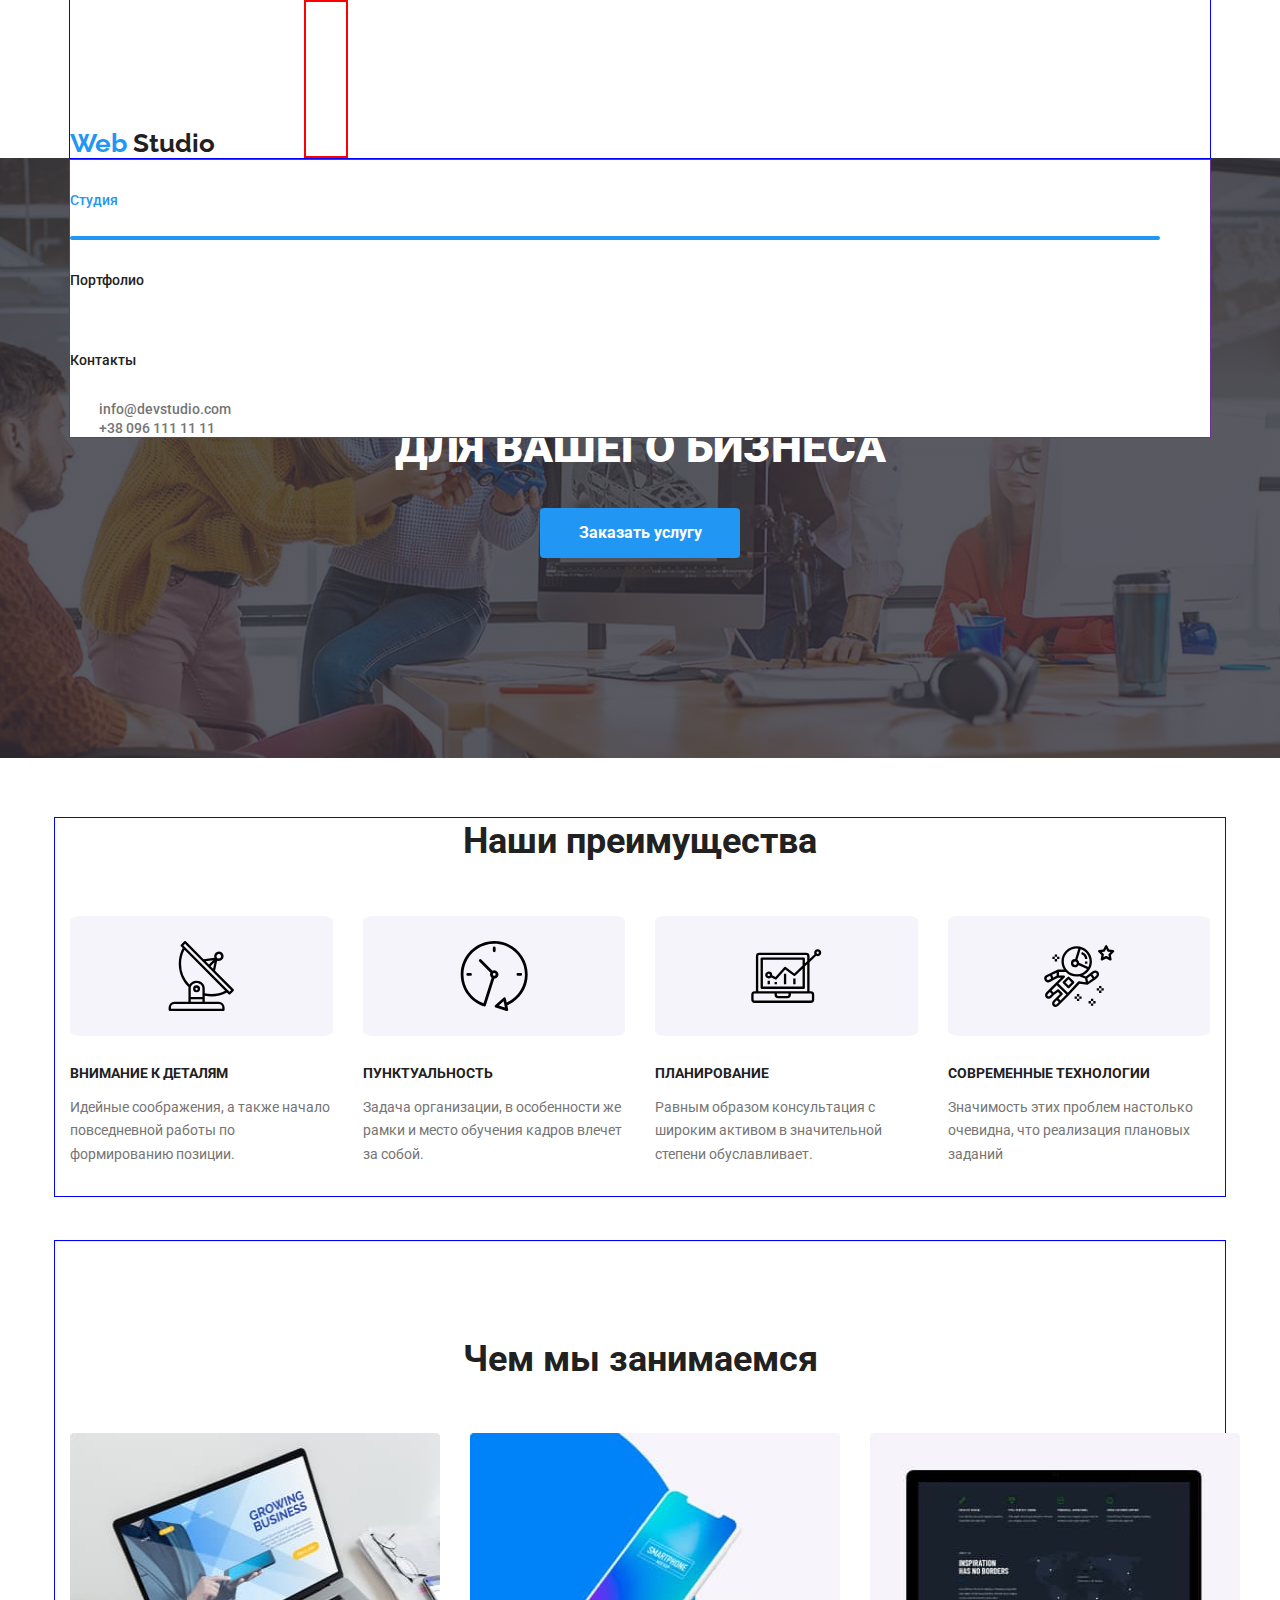
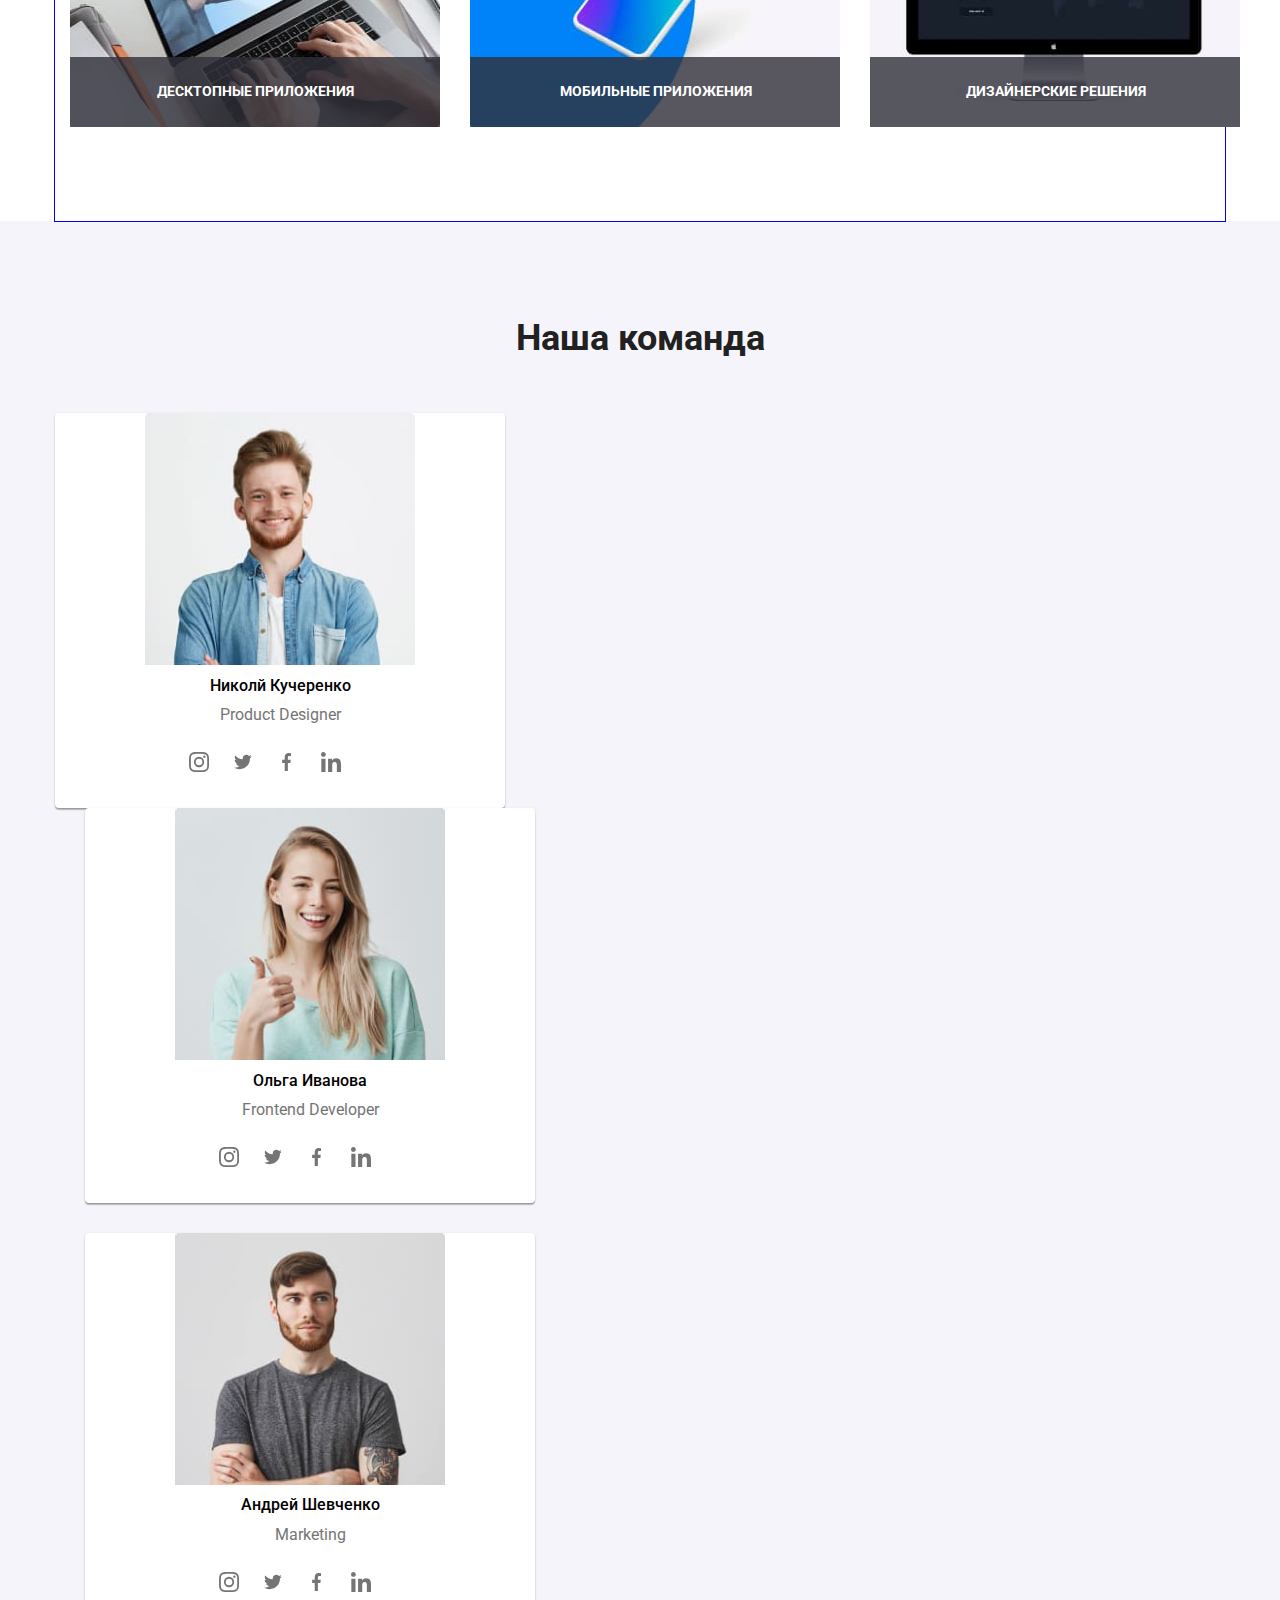
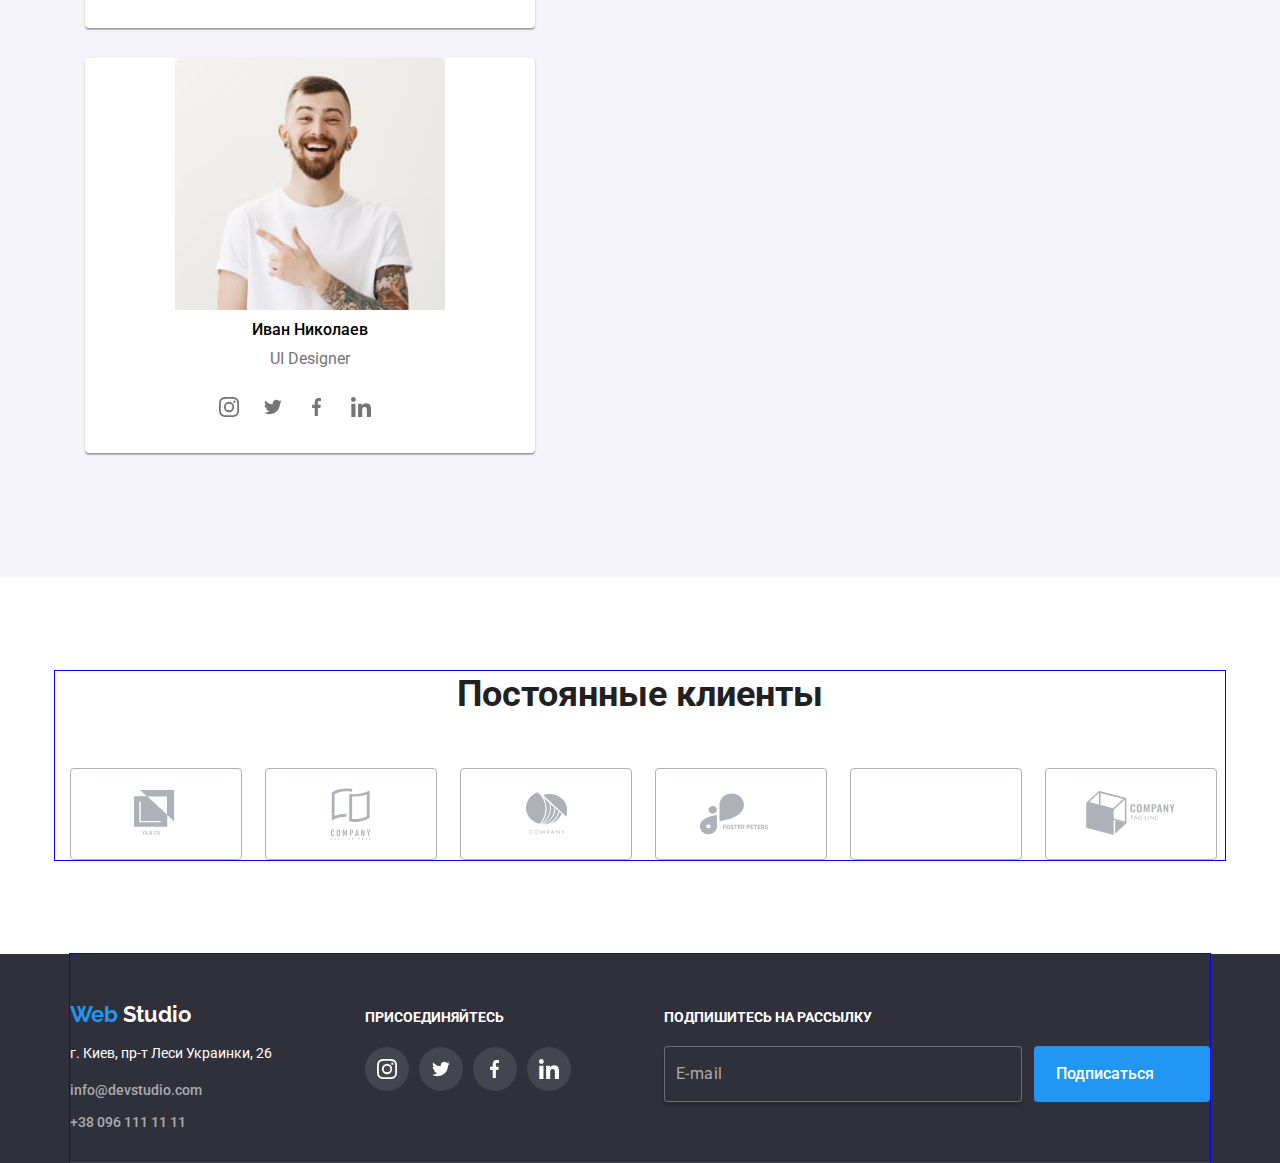
==== index.html @ 234981cd "dz 08 готова 1 секція" ====
<!DOCTYPE html>
<html lang="ru">
  <head>
    <meta charset="UTF-8" />
    <meta name="viewport" content="width=device-width, initial-scale=1.0" />
    <title>Web Studio v.1</title>
    <link href="https://fonts.googleapis.com/css2?family=Raleway:wght@700&family=Roboto:wght@400;500;700;900&display=swap"
      rel="stylesheet" />
    <!-- <link
      href="https://cdnjs.cloudflare.com/ajax/libs/modern-normalize/0.6.0/modern-normalize.min.css"
      rel="stylesheet"
    /> -->
   
    <!-- <link rel="stylesheet" href="./css/normalize.css"/>
    <link rel="stylesheet" href="./css/style.css" /> -->
    <link rel="stylesheet" href="./css/main.min.css"/>
  </head>
  <body>
    <header class="top"> 
      <div class="conteiner navigation">
      <a href="./" class="logo">Web <span class="logo-color">Studio</span></a>
      <button 
      button-type="button" 
      class="menu-button is-open"  
      aria-expanded="false"
       data-menu-button=""
       >
        <!-- class="menu-svg" -->
        <svg class="menu-svg" width="40px" heigh="40px"
        aria-label="кнопка мобильного меню">
        <use class="icon-close" href='./images/symbol-defs.svg#icon-close'></use>
          <use class="icon-menu" href='./images/symbol-defs.svg#icon-menu'></use>
          
        </svg>
      </button>
        <div class="mobile-menu">
          <nav class="logo-nav">
            <!-- навігація -->
            <ul class="site-nav">
              <li class="item"><a href="./index.html" class="link-active">Студия</a></li>
              <li class="item"><a href="./portfolio.html" class="link">Портфолио</a></li>
              <li class="item"><a href="#" class="link">Контакты</a></li>
            </ul>
          </nav>
          <!-- контакти -->
          <ul class="authorise-nav">
            <li class="item">
              <a href="mailto:info@devstudio.com" class="link">
          
                <svg class="mail" width="16px" heigh="11.2px">
                  <use href="./images/symbol-defs.svg#envelope"></use>
                </svg>
                info@devstudio.com
              </a>
            </li>
            <li class="item">
          
              <a href="tel:+380961111111" class="link">
                <svg class="mail" width="10px" heigh="14.94px">
                  <use href="./images/symbol-defs.svg#smartphone"></use>
                </svg>
                +38 096 111 11 11</a>
            </li>
          </ul>
        </div>
      
      </div>
    </header>
    <main>
     

   

 <!-- герой -->
      <section class="hero">
        <h1 class="section-hero">
          ЭФФЕКТИВНЫЕ РЕШЕНИЯ <br />
          ДЛЯ ВАШЕГО БИЗНЕСА
        </h1>
        

    <button  class="button-main" data-open-modal>Заказать услугу</button>
        
      </section>
      <!-- наші переваги -->
      <section class="our-advantage">
        <div class="conteiner">
          <h2 class="section-tittle">Наши преимущества</h2>
          <ul class="advantage">
            <li class="advantages">
              <div class="icon-svg">
                <svg class="icon-advantag" width="65px" height="70px">
                 <use href="./images/symbol-defs.svg#icon-antenna"></use>              
                </svg>
              </div>
              <h3 class="section-caption">Внимание к деталям</h3>
              <p class="text-caption">
                Идейные соображения, а также начало повседневной работы по
                формированию позиции.
              </p>
            </li>
            <li class="advantages">
             <div class="icon-svg">
               <svg class="icon-advantag" width="67px" height="70px">
                 <use href="./images/symbol-defs.svg#icon-clock"></use>
               </svg>
              </div>
            <h3 class="section-caption">Пунктуальность</h3>
              <p class="text-caption">
                Задача организации, в особенности же рамки и место обучения
                кадров влечет за собой.
              </p>
            </li>
            <li class="advantages">
              <div class="icon-svg">
                <svg class="icon-advantag" width="54px" height="70px">
                 <use href="./images/symbol-defs.svg#icon-diagram"></use>
                </svg>
              </div>
            <h3 class="section-caption">Планирование</h3>
              <p class="text-caption">
                Равным образом консультация с широким активом в значительной
                степени обуславливает.
              </p>
            </li>
            <li class="advantages">
              <div class="icon-svg">
                <svg class="icon-advantag" width="70px" height="70px">
                 <use href="./images/symbol-defs.svg#icon-astronaut"></use>
                </svg>
              </div>
              <h3 class="section-caption">Современные технологии</h3>
                <p class="text-caption">
                 Значимость этих проблем настолько очевидна, что реализация
                 плановых заданий
                </p>
            </li>
          </ul>
        </div>
      </section>
      <!-- чим ми займаємся -->
      <section class="featcher">
        <div class="conteiner">
          <h2 class="section-tittle">Чем мы занимаемся</h2>
          <ul class="featchers">
            <li class="peculiarity">
              
                <img
                  class="peculiarity-img"
                  src="./images/notebook.jpg"
                  alt="ноутбук"
                  width="370"
                  height="294"
                  class="peculiarity-img"
                />
                <div class="featchers-text"><h3 class="products">Десктопные приложения</h3></div>
                
              
            </li>
            <li class="peculiarity">
              
                <img
                 class="peculiarity-img"
                  src="./images/telepone.jpg"
                  alt="телефон"
                  width="370"
                  height="294"
                  
                />
                <div class="featchers-text"><h3 class="products">Мобильные приложения</h3></div>
            
            </li>
            <li class="peculiarity">
              
                <img
                  class="peculiarity-img"
                  src="./images/mac.jpg"
                  alt="мак"
                  width="370"
                  height="294"
                />
              <div class="featchers-text"> <h3 class="products">Дизайнерские решения</h3></div>
              
            </li>
          </ul>
        </div>
      </section>
      <!-- наша команда -->
      <section class="team">
        <div class="conteiner-team">
          <h2 class="section-tittle">Наша команда</h2>
          <ul class="section-team">
            <li class="employee">
              <img src="./images/john.jpg" width="270 " alt="фото Джона" class="img" />
              
              <h3 class="section-workers">Николй Кучеренко</h3>
              <p class="workers-text">Product Designer</p>
              <ul class="social-links">
                <li class="links-item">
                  <a class="social" href="" aria-label="Instagram link">
                  <svg class="icon-worker" width="20px" height="20px">
                    <use href="./images/symbol-defs.svg#icon-instagram"></use>
                  
                  </svg>
                </a></li>
                <li class="links-item">
                  <a class="social" href="" aria-label="Twitter link">
                  <svg class="icon-worker" width="20px" height="16px">
                    <use href="./images/symbol-defs.svg#icon-twitter"></use>
                  
                  </svg>
                </a></li>
                <li class="links-item"><a  class="social" href="" aria-label="Facebook link">
                  <svg class="icon-worker" width="10px" height="20px">
                    <use href="./images/symbol-defs.svg#icon-facebook"></use>
                  
                  </svg>
                </a></li>
                <li class="links-item">
                  <a class="social" href="" aria-label="LinkedIn link">
                  <svg class="icon-worker" width="20px" height="20px">
                    <use href="./images/symbol-defs.svg#icon-linkedin"></use>
                  
                  </svg>
                </a></li>
              </ul>
            </li>
            
            <li class="employee">
              <img src="./images/marta.jpg" width="270 "alt="фото Марты" class="img" />
              <h3 class="section-workers">Ольга Иванова</h3>
              <p class="workers-text">Frontend Developer</p>
              <ul class="social-links">
                <li class="links-item"><a class="social" href="" aria-label="Instagram link">
                  <svg class="icon-worker" width="20px" height="20px">
                    <use href="./images/symbol-defs.svg#icon-instagram"></use>
                  
                  </svg>
                </a></li>
                <li class="links-item"><a class="social" href="" aria-label="Twitter link">
                  <svg class="icon-worker" width="20px" height="16px">
                    <use href="./images/symbol-defs.svg#icon-twitter"></use>
                  
                  </svg>
                </a></li>
                <li class="links-item"><a class="social" href="" aria-label="Facebook link">
                  <svg class="icon-worker" width="10px" height="20px">
                    <use href="./images/symbol-defs.svg#icon-facebook"></use>
                  
                  </svg>
                </a></li>
                <li class="links-item"><a class="social" href="" aria-label="LinkedIn link">
                  <svg class="icon-worker" width="20px" height="20px">
                    <use href="./images/symbol-defs.svg#icon-linkedin"></use>
                  
                  </svg>
                </a></li>
              </ul>
            </li>
            
            <li class="employee">
              <img src="./images/robert.jpg"  width="270 " alt="фото Роберта" class="img" />
              <h3 class="section-workers">Андрей Шевченко</h3>
              <p class="workers-text">Marketing</p>
              <ul class="social-links">
                <li class="links-item"><a class="social" href="" aria-label="Instagram link">
                  <svg class="icon-worker" width="20px" height="20px">
                    <use href="./images/symbol-defs.svg#icon-instagram"></use>
                  
                  </svg>
                </a></li>
                <li class="links-item"><a class="social" href="" aria-label="Twitter link">
                  <svg class="icon-worker" width="20px" height="16px">
                    <use href="./images/symbol-defs.svg#icon-twitter"></use>
                  
                  </svg>
                </a></li>
                <li class="links-item"><a class="social" href="" aria-label="Facebook link">
                  <svg class="icon-worker" width="10px" height="20px">
                    <use href="./images/symbol-defs.svg#icon-facebook"></use>
                  
                  </svg>
                </a></li>
                <li class="links-item"><a class="social" href="" aria-label="LinkedIn link">
                  <svg class="icon-worker" width="20px" height="20px">
                    <use href="./images/symbol-defs.svg#icon-linkedin"></use>
                  
                  </svg>
                </a></li>
              </ul>
            </li>
           
            <li class="employee">
              <img src="./images/martin.jpg"  width="270 " alt="фото Мартина" class="img" />
              <h3 class="section-workers">Иван Николаев</h3>
              <p class="workers-text">UI Designer</p>
              <ul class="social-links">
                <li class="links-item"><a class="social" href="" aria-label="Instagram link">
                  <svg class="icon-worker" width="20px" height="20px">
                    <use href="./images/symbol-defs.svg#icon-instagram"></use>
                  
                  </svg>
                </a></li>
                <li class="links-item"><a class="social" href="" aria-label="Twitter link">
                  <svg class="icon-worker" width="20px" height="16px">
                    <use href="./images/symbol-defs.svg#icon-twitter"></use>
                  
                  </svg>
                </a></li>
                <li class="links-item"><a class="social" href="" aria-label="Facebook link">
                  <svg class="icon-worker" width="10px" height="20px">
                    <use href="./images/symbol-defs.svg#icon-facebook"></use>
                  
                  </svg>
                </a></li>
                <li class="links-item"><a class="social" href="" aria-label="LinkedIn link">
                  <svg class="icon-worker" width="20px" height="20px">
                    <use href="./images/symbol-defs.svg#icon-linkedin"></use>
                  
                  </svg>
                </a></li>
              </ul>
            </li>
            
          </ul>
        </div>
      </section>
      <!-- постійні клієнти -->
      <section class="clients">
        <div class="conteiner">
        <h2 class="section-tittle">Постоянные клиенты</h2>
        <ul class="regular-clients">
          <li class="customers" >
            <a href="#" class="img-link" >
              <svg class="img" width="44px" height="49px">
                <use href="./images/symbol-defs.svg#icon-logo1"></use>
              </svg>
            </a>
          </li>
          <li class="customers">
            <a href="#" class="img-link">
              <svg class="img" width="40px" height="52px">
                <use href="./images/symbol-defs.svg#icon-logo2"></use>
              </svg>
            </a>
          </li>
          <li class="customers">
            <a href="#" class="img-link">
              <svg class="img" width="41px" height="43px">
                <use href="./images/symbol-defs.svg#icon-logo3"></use>
              </svg>
            </a>
          </li>
          <li class="customers">
            <a href="#" class="img-link">
              <svg class="img" width="82px" height="42px">
                <use href="./images/symbol-defs.svg#icon-logo4"></use>
              </svg>
            </a>
          </li>
          <li class="customers">
            <a href="#" class="img-link">
              <svg class="img" width="59px" height="47px">
                <use href="./images/symbol-defs.svg#icon-logo5"></use>
              </svg>
            </a>
          </li>
          <li class="customers">
            <a href="#" class="img-link">
              <svg class="img" width="89px" height="45px">
                <use href="./images/symbol-defs.svg#icon-logo6"></use>
              </svg>
            </a>
          </li>
        </ul>
      
      
      </section>
    </main>
    <footer class="bottom">
      <div class="conteiner">
        <div class="bottom-address">
          <a href="./" class="logo-footer">Web<span> Studio</span></a>
         <address>
         <p class="text-address">г. Киев, пр-т Леси Украинки, 26</p>
            <ul class="authorise-nav-footer">
             <li class="footer-link">
              <a href="mailto:info@devstudio.com" class="link">info@devstudio.com</a>
             </li>
             <li class="footer-link">
              <a href="tel:+380961111111" class="link">+38 096 111 11 11</a>
             </li>
           </ul>
        </div>
         </address>
      <div class="footer-invitation">
      <h2 class="invitation">ПРИСОЕДИНЯЙТЕСЬ</h2>
      <ul class="invitation-links">
        <li class="link-item"><a class="social" href="" aria-label="Instagram link">
            <svg class="icon" width="20px" height="20px">
              <use href="./images/symbol-defs.svg#icon-instagram"></use>
            
            </svg>
            </a>
         
        </li>
        <li class="link-item"> <a class="social" href="" aria-label="Twitter link">
            <svg class="icon" width="20px" height="16px">
             <use href="./images/symbol-defs.svg#icon-twitter"></use>

            </svg>

        </a>
      </li>
        <li class="link-item"><a class="social" href="" aria-label="Facebook link">
          <svg class="icon" width="10px" height="20px">
            <use href="./images/symbol-defs.svg#icon-facebook"></use>
          
          </svg>
        </a></li>
        <li class="link-item"><a class="social" href="" aria-label="LinkedIn link">
          <svg class="icon" width="20px" height="20px">
            <use href="./images/symbol-defs.svg#icon-linkedin"></use>
          
          </svg> 
        </a></li>
      </ul>
      </div>
      <div class="join">
        <p class="join-text"> Подпишитесь на рассылку </p>
      <form class="footer-form">
        <label class="footer-label">
          <input type="email" class="input-mail" placeholder=" "/>
          <span class="mail-text">E-mail</span>
        </label>
        <button class="button-subscription" type="button" >Подписаться
          <svg class="button-icon" width="24px" height="24px">
           <use href="./images/symbol-defs.svg#icon-send"></use>
          </svg>
        </button>
      </form>
      </div>
      </div>
          
       <!-- <p class="footer-developed"> 2020 | Developed by GoIT Students </p></div> -->
     
    </footer>
   
      

    <!-- ФОРМИ-->
  <div class="backdrop is-hidden" data-modal>
    <form class="form js-speaker-form">
       <h2 class="topic"> Оставьте свои данные, мы вам перезвоним</h2>
        
      <div class="form-elements">
        <label class="forma-fild">
          <input type="text" class="forma-input" placeholder=" " />
          <span class="forma-name">Имя</span>
          <svg class="icon-forma" width="18px" height="18px">
            <use href="./images/svg.svg#icon-person"></use>
          </svg>
        </label>
    
        <label class="forma-fild">
          <input type="tel" class="forma-input" placeholder=" " />
          <span class="forma-name">Телефон</span>
          <svg class="icon-forma" width="18px" height="18px">
            <use href="./images/svg.svg#icon-phone-black"></use>
          </svg>
        </label>
    
        <label class="forma-fild">
          <input type="email" class="forma-input" placeholder=" " />
          <span class="forma-name">Почта</span>
          <svg class="icon-forma" width="18px" height="18px">
            <use href="./images/svg.svg#icon-envelope1"></use>
          </svg>
    
        </label>
    
        <div class="comments">
            <textarea class="comments-fild" placeholder=" "></textarea>
          <span class="comments-name">Комментарий</span>
        </div>
    
      </div>
      <div class="checkbox-fild">
        <label class="checkbox-label">
          <input type="checkbox" name="topic" value="conditions" class="checkbox" >
          <span class="checkbox-icon"></span>
          <span> Соглашаюсь с рассылкой и принимаю
            <a href="" class="agreement">Условия договора</a> </span>
        </label>
      </div>
      <div class="button-submit">
        <button  class="button-form">Отправить</button>
      </div>    
      <button  class="button-close" data-close-modal>
        <svg class="icon-close" width="18px" height="18px">
          <use href="./images/svg.svg#icon-close"></use>
        </svg>
      </button>    
    </form>
  </div>
    <script src="./js/modal.js"></script>
    <script src="./js/menu.js"></script>
  </body>
</html>
---- css/main.min.css ----
/*! normalize.css v8.0.1 | MIT License | github.com/necolas/normalize.css */html{line-height:1.15;-webkit-text-size-adjust:100%}body{margin:0}main{display:block}h1{font-size:2em;margin:0.67em 0}hr{-webkit-box-sizing:content-box;box-sizing:content-box;height:0;overflow:visible}pre{font-family:monospace, monospace;font-size:1em}a{background-color:transparent}abbr[title]{border-bottom:none;text-decoration:underline;-webkit-text-decoration:underline dotted;text-decoration:underline dotted}b,strong{font-weight:bolder}code,kbd,samp{font-family:monospace, monospace;font-size:1em}small{font-size:80%}sub,sup{font-size:75%;line-height:0;position:relative;vertical-align:baseline}sub{bottom:-0.25em}sup{top:-0.5em}img{border-style:none}button,input,optgroup,select,textarea{font-family:inherit;font-size:100%;line-height:1.15;margin:0}button,input{overflow:visible}button,select{text-transform:none}button,[type="button"],[type="reset"],[type="submit"]{-webkit-appearance:button}button::-moz-focus-inner,[type="button"]::-moz-focus-inner,[type="reset"]::-moz-focus-inner,[type="submit"]::-moz-focus-inner{border-style:none;padding:0}button:-moz-focusring,[type="button"]:-moz-focusring,[type="reset"]:-moz-focusring,[type="submit"]:-moz-focusring{outline:1px dotted ButtonText}fieldset{padding:0.35em 0.75em 0.625em}legend{-webkit-box-sizing:border-box;box-sizing:border-box;color:inherit;display:table;max-width:100%;padding:0;white-space:normal}progress{vertical-align:baseline}textarea{overflow:auto}[type="checkbox"],[type="radio"]{-webkit-box-sizing:border-box;box-sizing:border-box;padding:0}[type="number"]::-webkit-inner-spin-button,[type="number"]::-webkit-outer-spin-button{height:auto}[type="search"]{-webkit-appearance:textfield;outline-offset:-2px}[type="search"]::-webkit-search-decoration{-webkit-appearance:none}::-webkit-file-upload-button{-webkit-appearance:button;font:inherit}details{display:block}summary{display:list-item}template{display:none}[hidden]{display:none}.logo,.link-active,.item .link,.logo-footer,.link,.button-list,.section-heading,.portfolio-card{text-decoration:none}.menu-svg,.authorise-nav,.site-nav,.advantage,.advantages,.peculiarity,.section-team,.employee,.section-workers,.workers-text,.social-links,.customers,.footer-link,.join-text,.comments,.section-filter,.filter,.section-speech,.examples{list-style:none;padding:0;margin:0}.conteiner{padding-left:15px;padding-right:15px;margin-left:auto;margin-right:auto;outline:1px solid blue}@media screen and (min-width: 480px){.conteiner{width:450px}}@media screen and (min-width: 768px){.conteiner{width:768px}}@media screen and (min-width: 1140px){.conteiner{width:1140px}}.top .conteiner{position:relative;padding:0;background-color:#fff;color:#212121}.logo{font-family:raleway;font-weight:700;font-size:26px;line-height:1.11;letter-spacing:3%;text-align:center;color:#2196f3;padding-top:24px;padding-bottom:25px;margin-right:85px}.logo-color{color:#212121}.logo-nav,.logo:hover,.logo:focus{color:#2196f3}.menu-button{padding:0;margin:0;border:0;border:solid 2px red;background-color:#fff;-webkit-transition:fill 250ms cubic-bezier(0.4, 0, 0.2, 1);transition:fill 250ms cubic-bezier(0.4, 0, 0.2, 1)}.menu-button:hover{fill:#2196f3;-webkit-transition:fill 250ms cubic-bezier(0.4, 0, 0.2, 1);transition:fill 250ms cubic-bezier(0.4, 0, 0.2, 1)}.menu-button .icon-close{display:none}.menu-button .is-open .icon-close{display:block}.menu-button .is-open .icon-menu{display:none}.mobile-menu{position:absolute;outline:solid 1px rebeccapurple;background-color:#fff;width:100%;top:160px;left:0}.site-nav .link,.link-active{position:relative;color:#212121;font-weight:500;font-family:roboto,sans-serif;font-size:14px;letter-spacing:2%;padding-top:32px;padding-bottom:32px;display:block;-webkit-transition:color 250ms cubic-bezier(0.4, 0, 0.2, 1),background-color 250ms cubic-bezier(0.4, 0, 0.2, 1);transition:color 250ms cubic-bezier(0.4, 0, 0.2, 1),background-color 250ms cubic-bezier(0.4, 0, 0.2, 1)}.link-active{color:#2196f3}.authorise-nav .link{font-family:roboto,sans-serif;color:#757575;font-weight:500;font-size:14px;line-height:1.14;letter-spacing:2%;-webkit-transition:color 250ms cubic-bezier(0.4, 0, 0.2, 1);transition:color 250ms cubic-bezier(0.4, 0, 0.2, 1)}.authorise-nav{-webkit-box-align:center;-ms-flex-align:center;align-items:center}.authorise-nav .link:hover,.authorise-nav .link:focus{color:#2196f3}.item .link{-webkit-box-align:center;-ms-flex-align:center;align-items:center}.mail{width:16px;height:11px;margin-right:10px;fill:currentColor}.link-active::after{content:"";position:absolute;-webkit-box-align:baseline;-ms-flex-align:baseline;align-items:baseline;width:100%;height:4px;bottom:0;left:0;background:#2196f3;border-radius:2px}.site-nav .link:hover,.site-nav .link:focus{color:#2196f3}.item:not(:last-child){margin-right:50px}.hero{height:600px;max-width:1600px;margin-right:auto;margin-left:auto;text-align:center;background-image:-webkit-gradient(linear, left top, left bottom, from(rgba(47,48,58,0.8)), to(rgba(47,48,58,0.8))),url("../images/Header img.jpg");background-image:linear-gradient(rgba(47,48,58,0.8), rgba(47,48,58,0.8)),url("../images/Header img.jpg");background-repeat:no-repeat;background-position:center;background-size:cover}.section-hero{padding-top:200px;margin:0px 0px 30px 0px;text-align:center;font-weight:900;font-size:44px;line-height:1.36;letter-spacing:6%;text-transform:uppercase;text-align:center;color:#fff;height:120px;font-family:roboto,sans-serif}.button-main{display:inline-block;background-color:#2196f3;color:#fff;font-family:roboto;text-align:inherit;font-weight:700;font-size:16px;line-height:1.88;min-width:200px;height:50px;top:430px;border:0;border-color:none;border-radius:4px;padding:10px 32px;margin:0;cursor:pointer;-webkit-transition:color 250ms cubic-bezier(0.4, 0, 0.2, 1),background-color 250ms cubic-bezier(0.4, 0, 0.2, 1),border 250ms cubic-bezier(0.4, 0, 0.2, 1);transition:color 250ms cubic-bezier(0.4, 0, 0.2, 1),background-color 250ms cubic-bezier(0.4, 0, 0.2, 1),border 250ms cubic-bezier(0.4, 0, 0.2, 1)}.button-main:hover,.button-main:focus{color:#2196f3;background-color:#fff;border:1px solid #2196f3}.our-advantage{padding-top:60px;padding-bottom:60px}@media screen and (min-width: 768px){.advantage{display:-webkit-box;display:-ms-flexbox;display:flex;-ms-flex-wrap:wrap;flex-wrap:wrap;margin:-15px}}@media screen and (min-width: 1140px){.advantage{display:-webkit-box;display:-ms-flexbox;display:flex;-ms-flex-line-pack:center;align-content:center;-ms-flex-wrap:nowrap;flex-wrap:nowrap}}.advantages{width:100%}@media screen and (min-width: 768px){.advantages{width:calc((100% - 2 * 30px) / 2);margin:15px}}@media screen and (min-width: 1140px){.advantages{width:25%}}@media screen and (max-width: 767px){.advantages:not(:last-child){margin-bottom:30px}}.icon-svg{display:-webkit-inline-box;display:-ms-inline-flexbox;display:inline-flex;width:100%;height:120px;margin-bottom:30px;background-color:#f5f4fa;border-radius:4%;-webkit-box-pack:center;-ms-flex-pack:center;justify-content:center;-webkit-box-align:center;-ms-flex-align:center;align-items:center}@media screen and (min-width: 480px){.icon-advantag{width:100%;display:-webkit-box;display:-ms-flexbox;display:flex;border-radius:4%}}.section-caption{color:#212121;font-family:roboto,sans-serif;font-weight:700;font-size:14px;line-height:1.14;margin:0px 0px 10px 0px;text-transform:uppercase}.text-caption{font-family:roboto,sans-serif;font-size:14px;line-height:1.71;color:#757575}@media screen and (max-width: 767px){.featcher{display:none}}.featcher .conteiner{padding-top:94px;padding-bottom:94px;border-top:1px solid #ececec}.section-tittle{font-style:700;font-size:36px;font-family:roboto,sans-serif;line-height:1.31;text-align:center;color:#212121;margin:0;margin-bottom:50px}.featchers{text-align:center;margin:0;padding:0;display:-webkit-box;display:-ms-flexbox;display:flex;-ms-flex-line-pack:center;align-content:center;-ms-flex-wrap:nowrap;flex-wrap:nowrap}.featchers .peculiarity+.peculiarity{margin-left:30px}.peculiarity{position:relative;width:370px;height:294px}.peculiarity .peculiarity-img{display:block}.featchers-text{position:absolute;font-family:roboto,sans-serif;bottom:0;right:0;width:370px;height:70px;padding:0;margin:0;background:rgba(47,48,58,0.8)}.featchers .products{color:#fff;font-weight:700;font-size:14px;line-height:1.14;text-transform:uppercase;margin:0}.products{padding:27px 82px 27px 83px}.team{background-color:#f5f4fa;text-align:center;line-height:1.9}.conteiner-team{margin:0;margin-left:auto;margin-right:auto;display:block;-webkit-box-align:center;-ms-flex-align:center;align-items:center;padding-left:15px;padding-right:15px;padding-top:94px;padding-bottom:94px;width:1170px}.section-team{-ms-flex-line-pack:center;align-content:center}@media screen and (min-width: 450px){.section-tittle{width:100%}}@media screen and (min-width: 450px){.employee+.employee{margin-bottom:30px}}@media screen and (min-width: 1140px){.employee+.employee{margin-left:30px}}.employee{border-radius:4px;background-color:#fff;width:450px;cursor:pointer;-webkit-box-shadow:0px 2px 1px rgba(0,0,0,0.2),0px 1px 1px rgba(0,0,0,0.14),0px 1px 3px rgba(0,0,0,0.12);box-shadow:0px 2px 1px rgba(0,0,0,0.2),0px 1px 1px rgba(0,0,0,0.14),0px 1px 3px rgba(0,0,0,0.12)}.section-workers{font-family:roboto,sans-serif;font-weight:500;font-size:16px;line-height:1.19;margin-bottom:10px;text-align:center}.workers-text{font-family:roboto,sans-serif;color:#757575;font-size:16px;line-height:1.19;margin-bottom:16px}.links-item .social{display:-webkit-box;display:-ms-flexbox;display:flex;width:44px;height:44px;border-radius:50%;-webkit-box-pack:center;-ms-flex-pack:center;justify-content:center;-webkit-box-align:center;-ms-flex-align:center;align-items:center;color:#fff;-webkit-transition:color 250ms cubic-bezier(0.4, 0, 0.2, 1);transition:color 250ms cubic-bezier(0.4, 0, 0.2, 1)}.links-item .social:hover,.links-item .social:focus{background-color:#2196f3;-webkit-transition:background-color 250ms cubic-bezier(0.4, 0, 0.2, 1);transition:background-color 250ms cubic-bezier(0.4, 0, 0.2, 1)}.links-item .icon-worker{fill:#757575;-webkit-transition:fill 250ms cubic-bezier(0.4, 0, 0.2, 1);transition:fill 250ms cubic-bezier(0.4, 0, 0.2, 1)}.social:hover .icon-worker,.social:focus .icon-worker{fill:#fff;-webkit-transition:fill 250ms cubic-bezier(0.4, 0, 0.2, 1);transition:fill 250ms cubic-bezier(0.4, 0, 0.2, 1)}.social-links{display:-webkit-box;display:-ms-flexbox;display:flex;padding-right:31px;padding-bottom:24px;padding-left:32px}@media screen and (min-width: 480px){.social-links{padding-right:122px;padding-bottom:24px;padding-left:122px}}.clients{padding:0;padding-bottom:94px;padding-top:94px}.regular-clients{margin:0;padding:0;-webkit-box-pack:center;-ms-flex-pack:center;justify-content:center;display:-webkit-box;display:-ms-flexbox;display:flex}.img-link{display:-webkit-box;display:-ms-flexbox;display:flex;-ms-flex-wrap:nowrap;flex-wrap:nowrap;border:1px solid #afb1b8;border-radius:4px;width:170px;height:90px;-webkit-box-pack:center;-ms-flex-pack:center;justify-content:center;-webkit-box-align:center;-ms-flex-align:center;align-items:center;cursor:pointer;-webkit-transition:border 250ms cubic-bezier(0.4, 0, 0.2, 1);transition:border 250ms cubic-bezier(0.4, 0, 0.2, 1)}.img-link:hover,.img-link:focus{border-color:#2196f3}.clients .customers+.customers{margin-left:30px}.img{fill:#afb1b8;-webkit-transition:fill 250ms cubic-bezier(0.4, 0, 0.2, 1);transition:fill 250ms cubic-bezier(0.4, 0, 0.2, 1)}.customers{width:calc((100% - 150px) / 6)}.img-link:hover .img,.img-link:focus .img{fill:#2196f3}.logo-footer{font-family:Raleway, sans-serif;font-weight:700;font-size:22px;line-height:1.18;margin-bottom:10px;color:#2196f3}.logo-footer:hover,.logo-footer:focus{color:#2196f3;-webkit-transition:-webkit-transform 250ms cubic-bezier(0.4, 0, 0.2, 1);transition:-webkit-transform 250ms cubic-bezier(0.4, 0, 0.2, 1);transition:transform 250ms cubic-bezier(0.4, 0, 0.2, 1);transition:transform 250ms cubic-bezier(0.4, 0, 0.2, 1), -webkit-transform 250ms cubic-bezier(0.4, 0, 0.2, 1)}.logo-footer span{color:#fff}address{color:#fff;font-size:14px;font-style:normal;line-height:1.66;font-family:roboto,sans-serif}.bottom-address{margin-right:69px;width:231px}.authorise-nav-footer .link{color:rgba(255,255,255,0.6);font-weight:500;font-size:14px;line-height:1.14;-webkit-transition:color 250ms cubic-bezier(0.4, 0, 0.2, 1);transition:color 250ms cubic-bezier(0.4, 0, 0.2, 1)}.authorise-nav-footer .link:hover,.authorise-nav-footer .link:focus{color:#2196f3}.authorise-nav-footer{margin:0;padding:0}.footer-link:not(:last-child){margin-bottom:9px}.footer-form{display:-webkit-box;display:-ms-flexbox;display:flex}.join-text{padding-bottom:21px;font-weight:700;font-size:14px;text-transform:uppercase;color:#fff;font-family:roboto,sans-serif}.footer-label{position:relative;display:-webkit-box;display:-ms-flexbox;display:flex;width:358px;margin-right:12px}.input-mail{width:100%;border:1px solid rgba(255,255,255,0.3);-webkit-box-shadow:0px 4px 4px rgba(0,0,0,0.15);box-shadow:0px 4px 4px rgba(0,0,0,0.15);border-radius:4px;padding:0;padding:18px 12px;background-color:#2f303a;font-family:roboto,sans-serif;outline:none}.mail-text{position:absolute;font-family:roboto,sans-serif;font-size:16px;letter-spacing:0.03em;color:rgba(255,255,255,0.6);padding:0;top:50%;left:12px;-webkit-transform:translateY(-50%);transform:translateY(-50%);margin:0;-webkit-transition:-webkit-transform 250ms cubic-bezier(0.4, 0, 0.2, 1);transition:-webkit-transform 250ms cubic-bezier(0.4, 0, 0.2, 1);transition:transform 250ms cubic-bezier(0.4, 0, 0.2, 1);transition:transform 250ms cubic-bezier(0.4, 0, 0.2, 1), -webkit-transform 250ms cubic-bezier(0.4, 0, 0.2, 1)}.footer-label:focus-within>.mail-text{color:#2196f3;-webkit-transform:translateY(-250%);transform:translateY(-250%)}.input-mail:not(:placeholder-shown)+.mail-text{color:#2196f3;-webkit-transform:translateY(-250%);transform:translateY(-250%)}.button-subscription{display:-webkit-box;display:-ms-flexbox;display:flex;padding:6px 22px;font-weight:500;font-size:16px;line-height:1.88;border-radius:4px;border:0;font-family:Roboto, sans-serif;color:#fff;background-color:#2196f3;-webkit-box-align:center;-ms-flex-align:center;align-items:center;cursor:pointer;-webkit-transition:color 250ms cubic-bezier(0.4, 0, 0.2, 1),background-color 250ms cubic-bezier(0.4, 0, 0.2, 1);transition:color 250ms cubic-bezier(0.4, 0, 0.2, 1),background-color 250ms cubic-bezier(0.4, 0, 0.2, 1)}.button-subscription:focus,.button-subscription:hover{background-color:#fff;color:#2196f3}.button-subscription:focus .button-icon,.button-subscription:hover .button-icon{fill:#2196f3}.button-icon{margin-left:10px;fill:#fff;-webkit-transition:fill 250ms cubic-bezier(0.4, 0, 0.2, 1);transition:fill 250ms cubic-bezier(0.4, 0, 0.2, 1)}footer{background-color:#2f303a;margin:0;padding:0}.link-item .social{display:-webkit-box;display:-ms-flexbox;display:flex;-webkit-box-pack:center;-ms-flex-pack:center;justify-content:center;-webkit-box-align:center;-ms-flex-align:center;align-items:center;width:44px;height:44px;border-radius:50%;color:#757575;cursor:pointer}.link-item .social:hover,.link-item .social:focus{background-color:#2196f3;-webkit-transition:background-color 250ms cubic-bezier(0.4, 0, 0.2, 1);transition:background-color 250ms cubic-bezier(0.4, 0, 0.2, 1)}.link-item:not(:last-child){margin-right:10px}.bottom .conteiner{display:-webkit-box;display:-ms-flexbox;display:flex;-webkit-box-align:baseline;-ms-flex-align:baseline;align-items:baseline;margin-right:auto;margin-left:auto;padding:0;padding-top:48px;padding-bottom:28px;border-bottom:1px solid rgba(255,255,255,0.1)}.invitation{color:#fff;font-family:roboto,sans-serif;font-weight:700;font-size:14px;line-height:1.14;text-transform:uppercase;padding-bottom:21px;margin:0}.footer-invitation{width:207px;margin-right:93px}.invitation-links{display:-webkit-box;display:-ms-flexbox;display:flex;margin:0;padding:0}.invitation-links .link-item{display:-webkit-box;display:-ms-flexbox;display:flex;-webkit-box-align:center;-ms-flex-align:center;align-items:center;border-radius:50%;width:44px;height:44px;background-position:center;background-color:rgba(255,255,255,0.1);background-repeat:no-repeat;-webkit-transition:background-color 250ms cubic-bezier(0.4, 0, 0.2, 1);transition:background-color 250ms cubic-bezier(0.4, 0, 0.2, 1)}.social-list:not(:last-child){margin-right:10px}.social{display:-webkit-box;display:-ms-flexbox;display:flex;-webkit-box-pack:center;-ms-flex-pack:center;justify-content:center;-webkit-box-align:center;-ms-flex-align:center;align-items:center}.icon{fill:#fff;-webkit-box-align:center;-ms-flex-align:center;align-items:center}.form{position:relative;width:528px;background:#fff;-webkit-box-shadow:0px 2px 1px rgba(0,0,0,0.2),0px 1px 1px rgba(0,0,0,0.14),0px 1px 3px rgba(0,0,0,0.12);box-shadow:0px 2px 1px rgba(0,0,0,0.2),0px 1px 1px rgba(0,0,0,0.14),0px 1px 3px rgba(0,0,0,0.12);border-radius:4px;top:50%;left:50%;-webkit-transform:translate(-50%, -50%);transform:translate(-50%, -50%)}.backdrop{position:fixed;top:0;left:0;visibility:visible;opacity:1;width:100%;height:100%;background-color:rgba(0,0,0,0.2);-webkit-transition:background-color 250ms cubic-bezier(0.4, 0, 0.2, 1),visibility 250ms cubic-bezier(0.4, 0, 0.2, 1),opacity 250ms cubic-bezier(0.4, 0, 0.2, 1);transition:background-color 250ms cubic-bezier(0.4, 0, 0.2, 1),visibility 250ms cubic-bezier(0.4, 0, 0.2, 1),opacity 250ms cubic-bezier(0.4, 0, 0.2, 1)}.backdrop.is-hidden{pointer-events:none;opacity:0}.button-close{position:absolute;top:8px;right:8px;display:-webkit-box;display:-ms-flexbox;display:flex;width:30px;height:30px;-webkit-box-pack:center;-ms-flex-pack:center;justify-content:center;-webkit-box-align:center;-ms-flex-align:center;align-items:center;background:var(--hero-text-color);-webkit-box-shadow:0px 2px 1px rgba(0,0,0,0.2),0px 1px 1px rgba(0,0,0,0.14),0px 1px 3px rgba(0,0,0,0.12);box-shadow:0px 2px 1px rgba(0,0,0,0.2),0px 1px 1px rgba(0,0,0,0.14),0px 1px 3px rgba(0,0,0,0.12);border-radius:50%;border:0;cursor:pointer;-webkit-transition:-webkit-transform 250ms cubic-bezier(0.4, 0, 0.2, 1);transition:-webkit-transform 250ms cubic-bezier(0.4, 0, 0.2, 1);transition:transform 250ms cubic-bezier(0.4, 0, 0.2, 1);transition:transform 250ms cubic-bezier(0.4, 0, 0.2, 1), -webkit-transform 250ms cubic-bezier(0.4, 0, 0.2, 1)}.button-close:focus,.button-close:hover{background-color:#2196f3;fill:#fff}.button-form{display:inline-block;background-color:#2196f3;color:#fff;font-family:roboto,sans-serif;text-align:inherit;font-weight:700;font-size:16px;line-height:1.88;min-width:200px;height:50px;top:430px;border:0;border-radius:4px;cursor:pointer;padding:10px 55px;margin:0;-webkit-transition:color 250ms cubic-bezier(0.4, 0, 0.2, 1),background-color 250ms cubic-bezier(0.4, 0, 0.2, 1),border 250ms cubic-bezier(0.4, 0, 0.2, 1);transition:color 250ms cubic-bezier(0.4, 0, 0.2, 1),background-color 250ms cubic-bezier(0.4, 0, 0.2, 1),border 250ms cubic-bezier(0.4, 0, 0.2, 1)}.button-form:hover,.button-form:focus{background-color:#fff;color:#2196f3;border:1px solid #2196f3}.button-submit{display:-webkit-box;display:-ms-flexbox;display:flex;-webkit-box-pack:center;-ms-flex-pack:center;justify-content:center;padding:30px 164px 40px}.form-elements{padding:0 40px 20px 40px;margin:0}.topic{font-family:roboto,sans-serif;font-style:normal;font-weight:bold;font-size:20px;line-height:23px;text-align:center;letter-spacing:0.03em;color:#212121;margin:0;padding:40px;padding-bottom:30px}.forma-fild{position:relative;display:-webkit-box;display:-ms-flexbox;display:flex;padding:0}.forma-fild:not(:last-child){margin-bottom:28px}.forma-input{width:100%;border:1px solid rgba(33,33,33,0.2);border-radius:4px;padding:0;padding:12px 42px}.forma-input:hover,.forma-input:focus{border-color:#2196f3;outline:none}.forma-name{position:absolute;font-family:Roboto;font-size:14px;letter-spacing:0.01em;color:#757575;padding:0;top:50%;left:42px;-webkit-transform:translateY(-50%);transform:translateY(-50%);margin:0;-webkit-transition:-webkit-transform 250ms cubic-bezier(0.4, 0, 0.2, 1);transition:-webkit-transform 250ms cubic-bezier(0.4, 0, 0.2, 1);transition:transform 250ms cubic-bezier(0.4, 0, 0.2, 1);transition:transform 250ms cubic-bezier(0.4, 0, 0.2, 1), -webkit-transform 250ms cubic-bezier(0.4, 0, 0.2, 1)}.forma-fild:focus-within .forma-name{-webkit-transform:translate(-30px, -250%);transform:translate(-30px, -250%);color:#2196f3}.forma-input:not(:placeholder-shown)+.forma-name{-webkit-transform:translate(-30px, -250%);transform:translate(-30px, -250%);color:#2196f3;border-color:#2196f3}.icon-forma{position:absolute;top:50%;left:12px;-webkit-transform:translateY(-50%);transform:translateY(-50%)}.forma-fild:focus-within .icon-forma{fill:#2196f3;border-color:#2196f3}.comments{position:relative;width:100%;min-height:120px}.comments-name{position:absolute;font-family:Roboto;font-size:14px;letter-spacing:0.01em;color:#757575;top:12px;left:16px;-webkit-transition:-webkit-transform 250ms cubic-bezier(0.4, 0, 0.2, 1);transition:-webkit-transform 250ms cubic-bezier(0.4, 0, 0.2, 1);transition:transform 250ms cubic-bezier(0.4, 0, 0.2, 1);transition:transform 250ms cubic-bezier(0.4, 0, 0.2, 1), -webkit-transform 250ms cubic-bezier(0.4, 0, 0.2, 1)}.comments-fild{display:block;resize:none;width:100%;height:120px;margin:0;border:1px solid rgba(33,33,33,0.2);border-radius:4px}.comments-fild:focus{border-color:#2196f3;outline:none}.comments:focus-within>.comments-name{color:#2196f3;-webkit-transform:translateY(-200%);transform:translateY(-200%)}.comments-fild:not(:placeholder-shown)+.comments-name{-webkit-transform:translateY(-200%);transform:translateY(-200%);color:#2196f3}.checkbox-fild{margin-bottom:30px}.agreement{color:#2196f3;text-decoration:underline}.checkbox-label{display:-webkit-box;display:-ms-flexbox;display:flex;-webkit-box-align:center;-ms-flex-align:center;align-items:center;font-family:raleway;font-size:14px;line-height:1.71;font-weight:400;color:#757575;padding:0 52px 0 51px}.checkbox{position:absolute;width:1px;height:1px;margin:-1px;border:0;padding:0;clip:rect(0 0 0 0);overflow:hidden}.checkbox-icon{display:inline-block;width:15px;height:15px;border:2px solid #212121;border-radius:4px;margin-right:8px;cursor:pointer}.checkbox:checked+.checkbox-icon{border-color:transparent;background-color:#2196f3;background-image:url("../images/icon-check.svg");background-size:contain;background-origin:border-box;-webkit-transition:background-color 250ms cubic-bezier(0.4, 0, 0.2, 1);transition:background-color 250ms cubic-bezier(0.4, 0, 0.2, 1)}.section-filter{font-size:16px;line-height:1.88;text-align:left;color:#757575}.filter{display:-webkit-box;display:-ms-flexbox;display:flex;min-width:73px;margin-bottom:50px;font-weight:500;font-size:16px;line-height:1.62;-webkit-box-pack:center;-ms-flex-pack:center;justify-content:center}.photo{position:relative;overflow:hidden}.button-list.button-list:not(:last-child){margin-right:8px}.button-filter{padding:6px 22px;font-weight:500;font-size:16px;line-height:1.62;height:38px;border-radius:4px;border:0;text-align:center;font-family:roboto,sans-serif;background-color:#f5f4fa;-webkit-transition:color 250ms cubic-bezier(0.4, 0, 0.2, 1),background-color 250ms cubic-bezier(0.4, 0, 0.2, 1);transition:color 250ms cubic-bezier(0.4, 0, 0.2, 1),background-color 250ms cubic-bezier(0.4, 0, 0.2, 1)}.button-filter:hover,.button-filter:focus{color:#fff;background-color:#2196f3;-webkit-box-shadow:0px 2px 2px rgba(0,0,0,0.12),0px 1px 2px rgba(0,0,0,0.08),0px 3px 1px rgba(0,0,0,0.1);box-shadow:0px 2px 2px rgba(0,0,0,0.12),0px 1px 2px rgba(0,0,0,0.08),0px 3px 1px rgba(0,0,0,0.1)}.portfolio .conteiner{padding-top:93px;padding-bottom:94px;border-top:1px solid #ececec}.photo{position:relative;overflow:hidden}.section-speech{position:absolute;top:0;left:0;font-weight:400;font-family:roboto,sans-serif;color:#fff;background-color:rgba(33,150,243,0.9);font-size:18px;line-height:1.56;text-align:left;-webkit-box-align:center;-ms-flex-align:center;align-items:center;display:block;padding:63px 24px;opacity:0;-webkit-transform:translateY(100%);transform:translateY(100%);-webkit-transition:-webkit-transform 250ms cubic-bezier(0.4, 0, 0.2, 1);transition:-webkit-transform 250ms cubic-bezier(0.4, 0, 0.2, 1);transition:transform 250ms cubic-bezier(0.4, 0, 0.2, 1);transition:transform 250ms cubic-bezier(0.4, 0, 0.2, 1), -webkit-transform 250ms cubic-bezier(0.4, 0, 0.2, 1)}.examples{display:-webkit-box;display:-ms-flexbox;display:flex;-webkit-box-pack:center;-ms-flex-pack:center;justify-content:center;-ms-flex-wrap:wrap;flex-wrap:wrap}.swatch-item{margin-right:30px;display:block;margin-bottom:30px;border-radius:5px}.swatch-item:nth-child(3n){margin-right:0}.swatch-item:nth-last-child(-n+3){margin-bottom:0}.template{display:block;margin:0}.section-main{margin:0;display:none}.section-heading{margin:0;font-size:18px;font-family:roboto,sans-serif;color:#212121;margin-bottom:4px}.section-filter{font-family:roboto,sans-serif}.card{padding:20px 24px;border-right:1px solid #eeeeee;border-bottom:1px solid #eeeeee;border-left:1px solid #eeeeee;border-bottom-left-radius:5px;border-bottom-right-radius:5px}.portfolio-card{width:370px;display:block}.portfolio-card:hover,.portfolio-card:focus{-webkit-box-shadow:1px 4px 6px rgba(0,0,0,0.16),0px 4px 4px rgba(0,0,0,0.06),0px 1px 1px rgba(0,0,0,0.12);box-shadow:1px 4px 6px rgba(0,0,0,0.16),0px 4px 4px rgba(0,0,0,0.06),0px 1px 1px rgba(0,0,0,0.12);-webkit-transition:-webkit-transform 250ms cubic-bezier(0.4, 0, 0.2, 1);transition:-webkit-transform 250ms cubic-bezier(0.4, 0, 0.2, 1);transition:transform 250ms cubic-bezier(0.4, 0, 0.2, 1);transition:transform 250ms cubic-bezier(0.4, 0, 0.2, 1), -webkit-transform 250ms cubic-bezier(0.4, 0, 0.2, 1)}.portfolio-card:hover .section-speech,.portfolio-card:focus .section-speech{-webkit-transform:translateY(0);transform:translateY(0);opacity:1}
/*# sourceMappingURL=main.min.css.map */
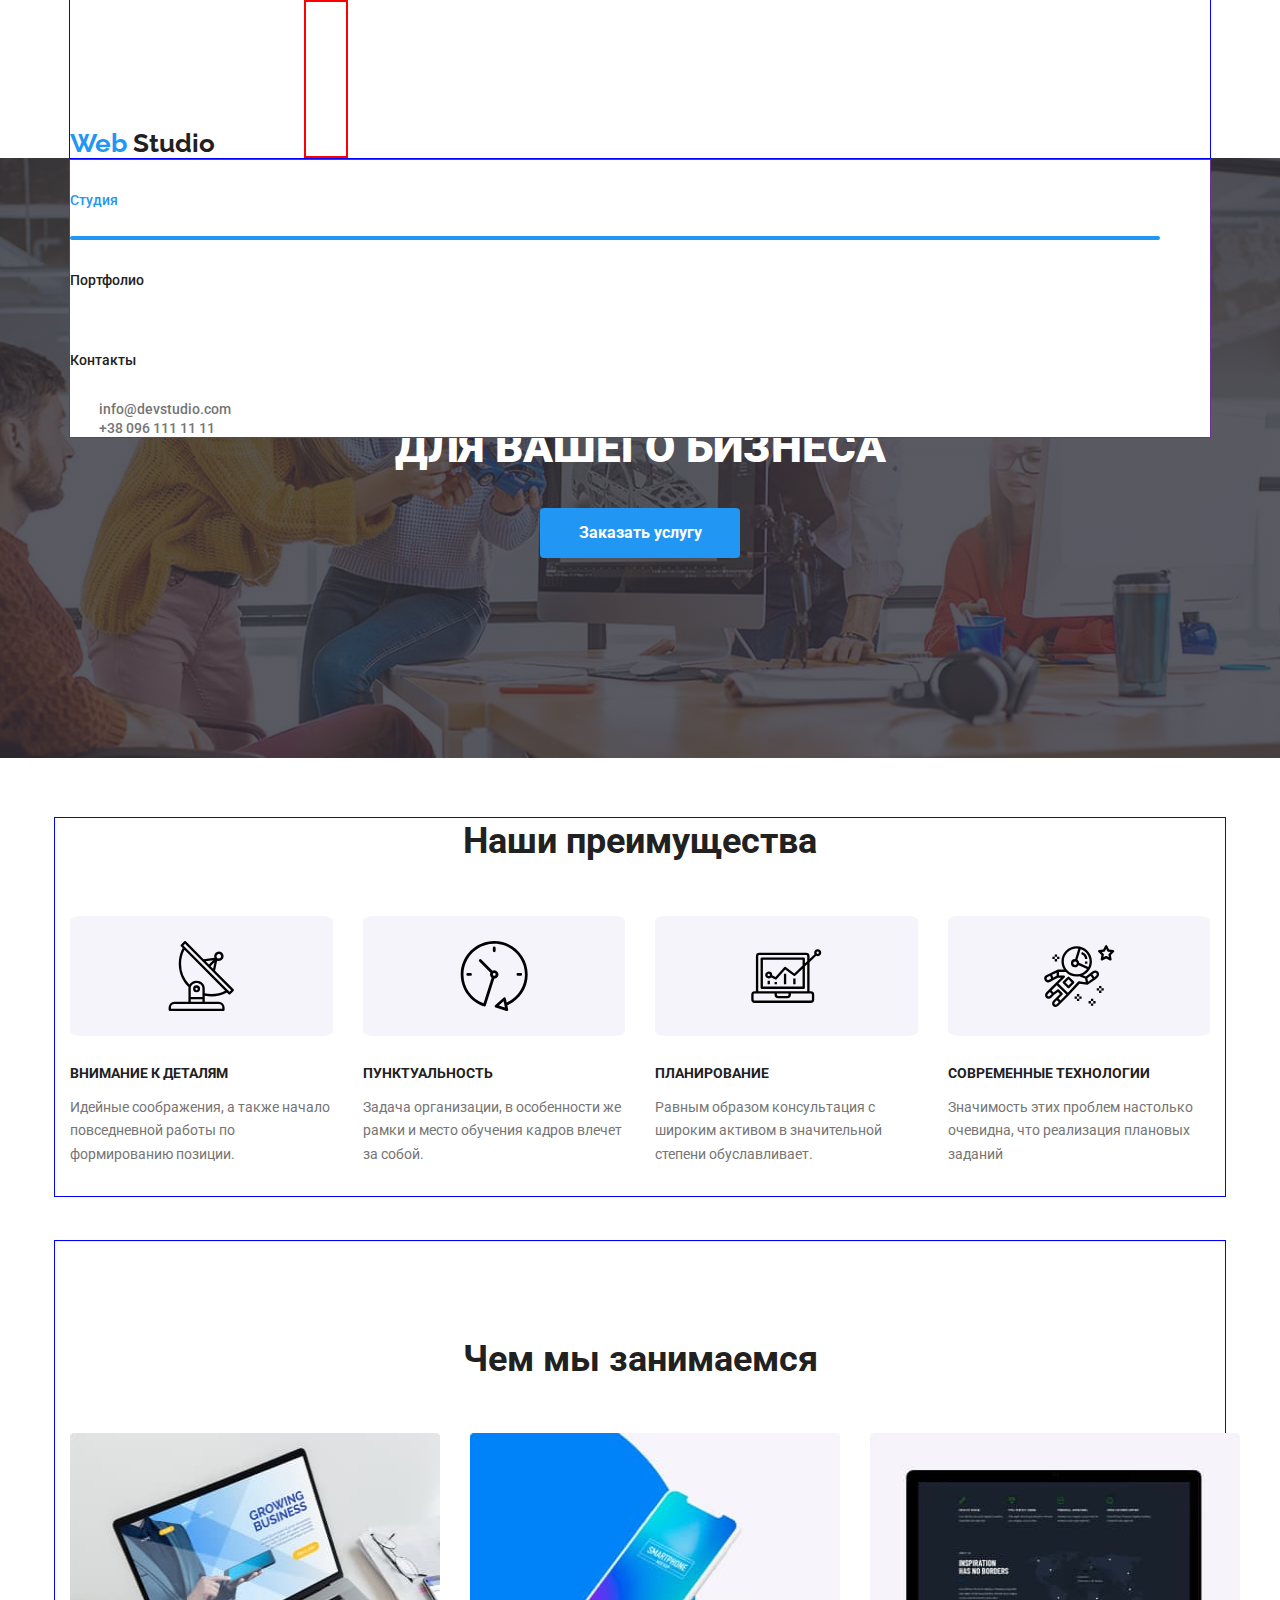
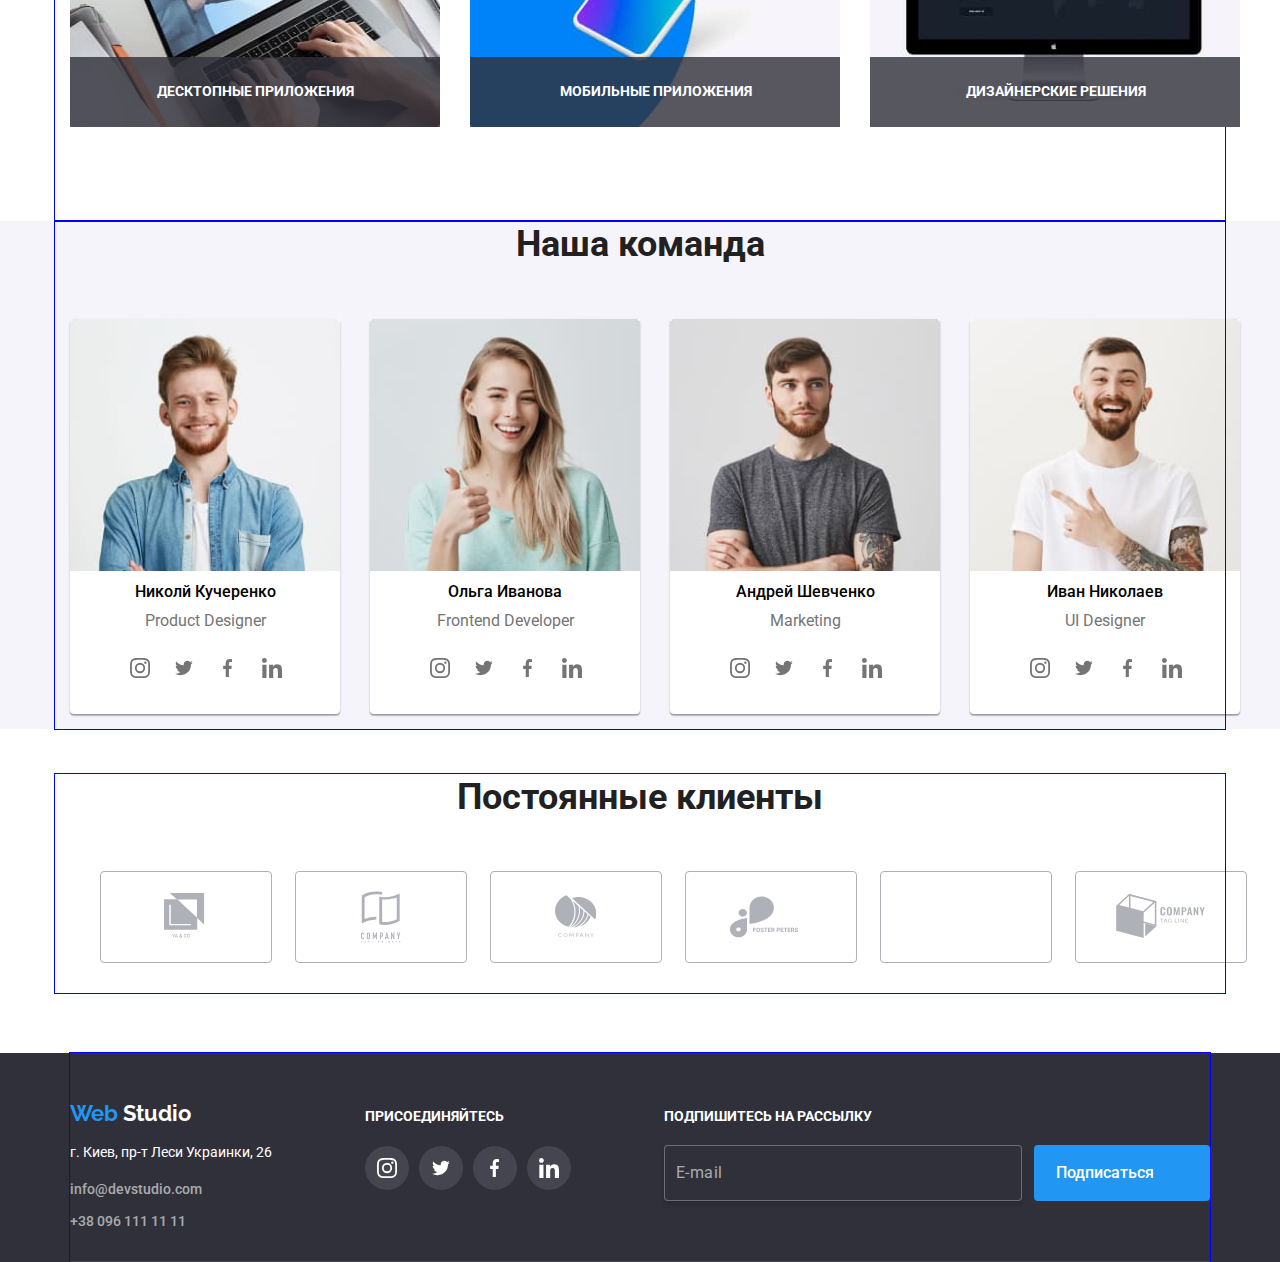
==== commit 04ef77c8: "dz08" ====
--- a/index.html
+++ b/index.html
@@ -187,7 +187,7 @@
       </section>
       <!-- наша команда -->
       <section class="team">
-        <div class="conteiner-team">
+        <div class="conteiner team">
           <h2 class="section-tittle">Наша команда</h2>
           <ul class="section-team">
             <li class="employee">
--- a/css/main.min.css
+++ b/css/main.min.css
@@ -1,2 +1,2 @@
-/*! normalize.css v8.0.1 | MIT License | github.com/necolas/normalize.css */html{line-height:1.15;-webkit-text-size-adjust:100%}body{margin:0}main{display:block}h1{font-size:2em;margin:0.67em 0}hr{-webkit-box-sizing:content-box;box-sizing:content-box;height:0;overflow:visible}pre{font-family:monospace, monospace;font-size:1em}a{background-color:transparent}abbr[title]{border-bottom:none;text-decoration:underline;-webkit-text-decoration:underline dotted;text-decoration:underline dotted}b,strong{font-weight:bolder}code,kbd,samp{font-family:monospace, monospace;font-size:1em}small{font-size:80%}sub,sup{font-size:75%;line-height:0;position:relative;vertical-align:baseline}sub{bottom:-0.25em}sup{top:-0.5em}img{border-style:none}button,input,optgroup,select,textarea{font-family:inherit;font-size:100%;line-height:1.15;margin:0}button,input{overflow:visible}button,select{text-transform:none}button,[type="button"],[type="reset"],[type="submit"]{-webkit-appearance:button}button::-moz-focus-inner,[type="button"]::-moz-focus-inner,[type="reset"]::-moz-focus-inner,[type="submit"]::-moz-focus-inner{border-style:none;padding:0}button:-moz-focusring,[type="button"]:-moz-focusring,[type="reset"]:-moz-focusring,[type="submit"]:-moz-focusring{outline:1px dotted ButtonText}fieldset{padding:0.35em 0.75em 0.625em}legend{-webkit-box-sizing:border-box;box-sizing:border-box;color:inherit;display:table;max-width:100%;padding:0;white-space:normal}progress{vertical-align:baseline}textarea{overflow:auto}[type="checkbox"],[type="radio"]{-webkit-box-sizing:border-box;box-sizing:border-box;padding:0}[type="number"]::-webkit-inner-spin-button,[type="number"]::-webkit-outer-spin-button{height:auto}[type="search"]{-webkit-appearance:textfield;outline-offset:-2px}[type="search"]::-webkit-search-decoration{-webkit-appearance:none}::-webkit-file-upload-button{-webkit-appearance:button;font:inherit}details{display:block}summary{display:list-item}template{display:none}[hidden]{display:none}.logo,.link-active,.item .link,.logo-footer,.link,.button-list,.section-heading,.portfolio-card{text-decoration:none}.menu-svg,.authorise-nav,.site-nav,.advantage,.advantages,.peculiarity,.section-team,.employee,.section-workers,.workers-text,.social-links,.customers,.footer-link,.join-text,.comments,.section-filter,.filter,.section-speech,.examples{list-style:none;padding:0;margin:0}.conteiner{padding-left:15px;padding-right:15px;margin-left:auto;margin-right:auto;outline:1px solid blue}@media screen and (min-width: 480px){.conteiner{width:450px}}@media screen and (min-width: 768px){.conteiner{width:768px}}@media screen and (min-width: 1140px){.conteiner{width:1140px}}.top .conteiner{position:relative;padding:0;background-color:#fff;color:#212121}.logo{font-family:raleway;font-weight:700;font-size:26px;line-height:1.11;letter-spacing:3%;text-align:center;color:#2196f3;padding-top:24px;padding-bottom:25px;margin-right:85px}.logo-color{color:#212121}.logo-nav,.logo:hover,.logo:focus{color:#2196f3}.menu-button{padding:0;margin:0;border:0;border:solid 2px red;background-color:#fff;-webkit-transition:fill 250ms cubic-bezier(0.4, 0, 0.2, 1);transition:fill 250ms cubic-bezier(0.4, 0, 0.2, 1)}.menu-button:hover{fill:#2196f3;-webkit-transition:fill 250ms cubic-bezier(0.4, 0, 0.2, 1);transition:fill 250ms cubic-bezier(0.4, 0, 0.2, 1)}.menu-button .icon-close{display:none}.menu-button .is-open .icon-close{display:block}.menu-button .is-open .icon-menu{display:none}.mobile-menu{position:absolute;outline:solid 1px rebeccapurple;background-color:#fff;width:100%;top:160px;left:0}.site-nav .link,.link-active{position:relative;color:#212121;font-weight:500;font-family:roboto,sans-serif;font-size:14px;letter-spacing:2%;padding-top:32px;padding-bottom:32px;display:block;-webkit-transition:color 250ms cubic-bezier(0.4, 0, 0.2, 1),background-color 250ms cubic-bezier(0.4, 0, 0.2, 1);transition:color 250ms cubic-bezier(0.4, 0, 0.2, 1),background-color 250ms cubic-bezier(0.4, 0, 0.2, 1)}.link-active{color:#2196f3}.authorise-nav .link{font-family:roboto,sans-serif;color:#757575;font-weight:500;font-size:14px;line-height:1.14;letter-spacing:2%;-webkit-transition:color 250ms cubic-bezier(0.4, 0, 0.2, 1);transition:color 250ms cubic-bezier(0.4, 0, 0.2, 1)}.authorise-nav{-webkit-box-align:center;-ms-flex-align:center;align-items:center}.authorise-nav .link:hover,.authorise-nav .link:focus{color:#2196f3}.item .link{-webkit-box-align:center;-ms-flex-align:center;align-items:center}.mail{width:16px;height:11px;margin-right:10px;fill:currentColor}.link-active::after{content:"";position:absolute;-webkit-box-align:baseline;-ms-flex-align:baseline;align-items:baseline;width:100%;height:4px;bottom:0;left:0;background:#2196f3;border-radius:2px}.site-nav .link:hover,.site-nav .link:focus{color:#2196f3}.item:not(:last-child){margin-right:50px}.hero{height:600px;max-width:1600px;margin-right:auto;margin-left:auto;text-align:center;background-image:-webkit-gradient(linear, left top, left bottom, from(rgba(47,48,58,0.8)), to(rgba(47,48,58,0.8))),url("../images/Header img.jpg");background-image:linear-gradient(rgba(47,48,58,0.8), rgba(47,48,58,0.8)),url("../images/Header img.jpg");background-repeat:no-repeat;background-position:center;background-size:cover}.section-hero{padding-top:200px;margin:0px 0px 30px 0px;text-align:center;font-weight:900;font-size:44px;line-height:1.36;letter-spacing:6%;text-transform:uppercase;text-align:center;color:#fff;height:120px;font-family:roboto,sans-serif}.button-main{display:inline-block;background-color:#2196f3;color:#fff;font-family:roboto;text-align:inherit;font-weight:700;font-size:16px;line-height:1.88;min-width:200px;height:50px;top:430px;border:0;border-color:none;border-radius:4px;padding:10px 32px;margin:0;cursor:pointer;-webkit-transition:color 250ms cubic-bezier(0.4, 0, 0.2, 1),background-color 250ms cubic-bezier(0.4, 0, 0.2, 1),border 250ms cubic-bezier(0.4, 0, 0.2, 1);transition:color 250ms cubic-bezier(0.4, 0, 0.2, 1),background-color 250ms cubic-bezier(0.4, 0, 0.2, 1),border 250ms cubic-bezier(0.4, 0, 0.2, 1)}.button-main:hover,.button-main:focus{color:#2196f3;background-color:#fff;border:1px solid #2196f3}.our-advantage{padding-top:60px;padding-bottom:60px}@media screen and (min-width: 768px){.advantage{display:-webkit-box;display:-ms-flexbox;display:flex;-ms-flex-wrap:wrap;flex-wrap:wrap;margin:-15px}}@media screen and (min-width: 1140px){.advantage{display:-webkit-box;display:-ms-flexbox;display:flex;-ms-flex-line-pack:center;align-content:center;-ms-flex-wrap:nowrap;flex-wrap:nowrap}}.advantages{width:100%}@media screen and (min-width: 768px){.advantages{width:calc((100% - 2 * 30px) / 2);margin:15px}}@media screen and (min-width: 1140px){.advantages{width:25%}}@media screen and (max-width: 767px){.advantages:not(:last-child){margin-bottom:30px}}.icon-svg{display:-webkit-inline-box;display:-ms-inline-flexbox;display:inline-flex;width:100%;height:120px;margin-bottom:30px;background-color:#f5f4fa;border-radius:4%;-webkit-box-pack:center;-ms-flex-pack:center;justify-content:center;-webkit-box-align:center;-ms-flex-align:center;align-items:center}@media screen and (min-width: 480px){.icon-advantag{width:100%;display:-webkit-box;display:-ms-flexbox;display:flex;border-radius:4%}}.section-caption{color:#212121;font-family:roboto,sans-serif;font-weight:700;font-size:14px;line-height:1.14;margin:0px 0px 10px 0px;text-transform:uppercase}.text-caption{font-family:roboto,sans-serif;font-size:14px;line-height:1.71;color:#757575}@media screen and (max-width: 767px){.featcher{display:none}}.featcher .conteiner{padding-top:94px;padding-bottom:94px;border-top:1px solid #ececec}.section-tittle{font-style:700;font-size:36px;font-family:roboto,sans-serif;line-height:1.31;text-align:center;color:#212121;margin:0;margin-bottom:50px}.featchers{text-align:center;margin:0;padding:0;display:-webkit-box;display:-ms-flexbox;display:flex;-ms-flex-line-pack:center;align-content:center;-ms-flex-wrap:nowrap;flex-wrap:nowrap}.featchers .peculiarity+.peculiarity{margin-left:30px}.peculiarity{position:relative;width:370px;height:294px}.peculiarity .peculiarity-img{display:block}.featchers-text{position:absolute;font-family:roboto,sans-serif;bottom:0;right:0;width:370px;height:70px;padding:0;margin:0;background:rgba(47,48,58,0.8)}.featchers .products{color:#fff;font-weight:700;font-size:14px;line-height:1.14;text-transform:uppercase;margin:0}.products{padding:27px 82px 27px 83px}.team{background-color:#f5f4fa;text-align:center;line-height:1.9}.conteiner-team{margin:0;margin-left:auto;margin-right:auto;display:block;-webkit-box-align:center;-ms-flex-align:center;align-items:center;padding-left:15px;padding-right:15px;padding-top:94px;padding-bottom:94px;width:1170px}.section-team{-ms-flex-line-pack:center;align-content:center}@media screen and (min-width: 450px){.section-tittle{width:100%}}@media screen and (min-width: 450px){.employee+.employee{margin-bottom:30px}}@media screen and (min-width: 1140px){.employee+.employee{margin-left:30px}}.employee{border-radius:4px;background-color:#fff;width:450px;cursor:pointer;-webkit-box-shadow:0px 2px 1px rgba(0,0,0,0.2),0px 1px 1px rgba(0,0,0,0.14),0px 1px 3px rgba(0,0,0,0.12);box-shadow:0px 2px 1px rgba(0,0,0,0.2),0px 1px 1px rgba(0,0,0,0.14),0px 1px 3px rgba(0,0,0,0.12)}.section-workers{font-family:roboto,sans-serif;font-weight:500;font-size:16px;line-height:1.19;margin-bottom:10px;text-align:center}.workers-text{font-family:roboto,sans-serif;color:#757575;font-size:16px;line-height:1.19;margin-bottom:16px}.links-item .social{display:-webkit-box;display:-ms-flexbox;display:flex;width:44px;height:44px;border-radius:50%;-webkit-box-pack:center;-ms-flex-pack:center;justify-content:center;-webkit-box-align:center;-ms-flex-align:center;align-items:center;color:#fff;-webkit-transition:color 250ms cubic-bezier(0.4, 0, 0.2, 1);transition:color 250ms cubic-bezier(0.4, 0, 0.2, 1)}.links-item .social:hover,.links-item .social:focus{background-color:#2196f3;-webkit-transition:background-color 250ms cubic-bezier(0.4, 0, 0.2, 1);transition:background-color 250ms cubic-bezier(0.4, 0, 0.2, 1)}.links-item .icon-worker{fill:#757575;-webkit-transition:fill 250ms cubic-bezier(0.4, 0, 0.2, 1);transition:fill 250ms cubic-bezier(0.4, 0, 0.2, 1)}.social:hover .icon-worker,.social:focus .icon-worker{fill:#fff;-webkit-transition:fill 250ms cubic-bezier(0.4, 0, 0.2, 1);transition:fill 250ms cubic-bezier(0.4, 0, 0.2, 1)}.social-links{display:-webkit-box;display:-ms-flexbox;display:flex;padding-right:31px;padding-bottom:24px;padding-left:32px}@media screen and (min-width: 480px){.social-links{padding-right:122px;padding-bottom:24px;padding-left:122px}}.clients{padding:0;padding-bottom:94px;padding-top:94px}.regular-clients{margin:0;padding:0;-webkit-box-pack:center;-ms-flex-pack:center;justify-content:center;display:-webkit-box;display:-ms-flexbox;display:flex}.img-link{display:-webkit-box;display:-ms-flexbox;display:flex;-ms-flex-wrap:nowrap;flex-wrap:nowrap;border:1px solid #afb1b8;border-radius:4px;width:170px;height:90px;-webkit-box-pack:center;-ms-flex-pack:center;justify-content:center;-webkit-box-align:center;-ms-flex-align:center;align-items:center;cursor:pointer;-webkit-transition:border 250ms cubic-bezier(0.4, 0, 0.2, 1);transition:border 250ms cubic-bezier(0.4, 0, 0.2, 1)}.img-link:hover,.img-link:focus{border-color:#2196f3}.clients .customers+.customers{margin-left:30px}.img{fill:#afb1b8;-webkit-transition:fill 250ms cubic-bezier(0.4, 0, 0.2, 1);transition:fill 250ms cubic-bezier(0.4, 0, 0.2, 1)}.customers{width:calc((100% - 150px) / 6)}.img-link:hover .img,.img-link:focus .img{fill:#2196f3}.logo-footer{font-family:Raleway, sans-serif;font-weight:700;font-size:22px;line-height:1.18;margin-bottom:10px;color:#2196f3}.logo-footer:hover,.logo-footer:focus{color:#2196f3;-webkit-transition:-webkit-transform 250ms cubic-bezier(0.4, 0, 0.2, 1);transition:-webkit-transform 250ms cubic-bezier(0.4, 0, 0.2, 1);transition:transform 250ms cubic-bezier(0.4, 0, 0.2, 1);transition:transform 250ms cubic-bezier(0.4, 0, 0.2, 1), -webkit-transform 250ms cubic-bezier(0.4, 0, 0.2, 1)}.logo-footer span{color:#fff}address{color:#fff;font-size:14px;font-style:normal;line-height:1.66;font-family:roboto,sans-serif}.bottom-address{margin-right:69px;width:231px}.authorise-nav-footer .link{color:rgba(255,255,255,0.6);font-weight:500;font-size:14px;line-height:1.14;-webkit-transition:color 250ms cubic-bezier(0.4, 0, 0.2, 1);transition:color 250ms cubic-bezier(0.4, 0, 0.2, 1)}.authorise-nav-footer .link:hover,.authorise-nav-footer .link:focus{color:#2196f3}.authorise-nav-footer{margin:0;padding:0}.footer-link:not(:last-child){margin-bottom:9px}.footer-form{display:-webkit-box;display:-ms-flexbox;display:flex}.join-text{padding-bottom:21px;font-weight:700;font-size:14px;text-transform:uppercase;color:#fff;font-family:roboto,sans-serif}.footer-label{position:relative;display:-webkit-box;display:-ms-flexbox;display:flex;width:358px;margin-right:12px}.input-mail{width:100%;border:1px solid rgba(255,255,255,0.3);-webkit-box-shadow:0px 4px 4px rgba(0,0,0,0.15);box-shadow:0px 4px 4px rgba(0,0,0,0.15);border-radius:4px;padding:0;padding:18px 12px;background-color:#2f303a;font-family:roboto,sans-serif;outline:none}.mail-text{position:absolute;font-family:roboto,sans-serif;font-size:16px;letter-spacing:0.03em;color:rgba(255,255,255,0.6);padding:0;top:50%;left:12px;-webkit-transform:translateY(-50%);transform:translateY(-50%);margin:0;-webkit-transition:-webkit-transform 250ms cubic-bezier(0.4, 0, 0.2, 1);transition:-webkit-transform 250ms cubic-bezier(0.4, 0, 0.2, 1);transition:transform 250ms cubic-bezier(0.4, 0, 0.2, 1);transition:transform 250ms cubic-bezier(0.4, 0, 0.2, 1), -webkit-transform 250ms cubic-bezier(0.4, 0, 0.2, 1)}.footer-label:focus-within>.mail-text{color:#2196f3;-webkit-transform:translateY(-250%);transform:translateY(-250%)}.input-mail:not(:placeholder-shown)+.mail-text{color:#2196f3;-webkit-transform:translateY(-250%);transform:translateY(-250%)}.button-subscription{display:-webkit-box;display:-ms-flexbox;display:flex;padding:6px 22px;font-weight:500;font-size:16px;line-height:1.88;border-radius:4px;border:0;font-family:Roboto, sans-serif;color:#fff;background-color:#2196f3;-webkit-box-align:center;-ms-flex-align:center;align-items:center;cursor:pointer;-webkit-transition:color 250ms cubic-bezier(0.4, 0, 0.2, 1),background-color 250ms cubic-bezier(0.4, 0, 0.2, 1);transition:color 250ms cubic-bezier(0.4, 0, 0.2, 1),background-color 250ms cubic-bezier(0.4, 0, 0.2, 1)}.button-subscription:focus,.button-subscription:hover{background-color:#fff;color:#2196f3}.button-subscription:focus .button-icon,.button-subscription:hover .button-icon{fill:#2196f3}.button-icon{margin-left:10px;fill:#fff;-webkit-transition:fill 250ms cubic-bezier(0.4, 0, 0.2, 1);transition:fill 250ms cubic-bezier(0.4, 0, 0.2, 1)}footer{background-color:#2f303a;margin:0;padding:0}.link-item .social{display:-webkit-box;display:-ms-flexbox;display:flex;-webkit-box-pack:center;-ms-flex-pack:center;justify-content:center;-webkit-box-align:center;-ms-flex-align:center;align-items:center;width:44px;height:44px;border-radius:50%;color:#757575;cursor:pointer}.link-item .social:hover,.link-item .social:focus{background-color:#2196f3;-webkit-transition:background-color 250ms cubic-bezier(0.4, 0, 0.2, 1);transition:background-color 250ms cubic-bezier(0.4, 0, 0.2, 1)}.link-item:not(:last-child){margin-right:10px}.bottom .conteiner{display:-webkit-box;display:-ms-flexbox;display:flex;-webkit-box-align:baseline;-ms-flex-align:baseline;align-items:baseline;margin-right:auto;margin-left:auto;padding:0;padding-top:48px;padding-bottom:28px;border-bottom:1px solid rgba(255,255,255,0.1)}.invitation{color:#fff;font-family:roboto,sans-serif;font-weight:700;font-size:14px;line-height:1.14;text-transform:uppercase;padding-bottom:21px;margin:0}.footer-invitation{width:207px;margin-right:93px}.invitation-links{display:-webkit-box;display:-ms-flexbox;display:flex;margin:0;padding:0}.invitation-links .link-item{display:-webkit-box;display:-ms-flexbox;display:flex;-webkit-box-align:center;-ms-flex-align:center;align-items:center;border-radius:50%;width:44px;height:44px;background-position:center;background-color:rgba(255,255,255,0.1);background-repeat:no-repeat;-webkit-transition:background-color 250ms cubic-bezier(0.4, 0, 0.2, 1);transition:background-color 250ms cubic-bezier(0.4, 0, 0.2, 1)}.social-list:not(:last-child){margin-right:10px}.social{display:-webkit-box;display:-ms-flexbox;display:flex;-webkit-box-pack:center;-ms-flex-pack:center;justify-content:center;-webkit-box-align:center;-ms-flex-align:center;align-items:center}.icon{fill:#fff;-webkit-box-align:center;-ms-flex-align:center;align-items:center}.form{position:relative;width:528px;background:#fff;-webkit-box-shadow:0px 2px 1px rgba(0,0,0,0.2),0px 1px 1px rgba(0,0,0,0.14),0px 1px 3px rgba(0,0,0,0.12);box-shadow:0px 2px 1px rgba(0,0,0,0.2),0px 1px 1px rgba(0,0,0,0.14),0px 1px 3px rgba(0,0,0,0.12);border-radius:4px;top:50%;left:50%;-webkit-transform:translate(-50%, -50%);transform:translate(-50%, -50%)}.backdrop{position:fixed;top:0;left:0;visibility:visible;opacity:1;width:100%;height:100%;background-color:rgba(0,0,0,0.2);-webkit-transition:background-color 250ms cubic-bezier(0.4, 0, 0.2, 1),visibility 250ms cubic-bezier(0.4, 0, 0.2, 1),opacity 250ms cubic-bezier(0.4, 0, 0.2, 1);transition:background-color 250ms cubic-bezier(0.4, 0, 0.2, 1),visibility 250ms cubic-bezier(0.4, 0, 0.2, 1),opacity 250ms cubic-bezier(0.4, 0, 0.2, 1)}.backdrop.is-hidden{pointer-events:none;opacity:0}.button-close{position:absolute;top:8px;right:8px;display:-webkit-box;display:-ms-flexbox;display:flex;width:30px;height:30px;-webkit-box-pack:center;-ms-flex-pack:center;justify-content:center;-webkit-box-align:center;-ms-flex-align:center;align-items:center;background:var(--hero-text-color);-webkit-box-shadow:0px 2px 1px rgba(0,0,0,0.2),0px 1px 1px rgba(0,0,0,0.14),0px 1px 3px rgba(0,0,0,0.12);box-shadow:0px 2px 1px rgba(0,0,0,0.2),0px 1px 1px rgba(0,0,0,0.14),0px 1px 3px rgba(0,0,0,0.12);border-radius:50%;border:0;cursor:pointer;-webkit-transition:-webkit-transform 250ms cubic-bezier(0.4, 0, 0.2, 1);transition:-webkit-transform 250ms cubic-bezier(0.4, 0, 0.2, 1);transition:transform 250ms cubic-bezier(0.4, 0, 0.2, 1);transition:transform 250ms cubic-bezier(0.4, 0, 0.2, 1), -webkit-transform 250ms cubic-bezier(0.4, 0, 0.2, 1)}.button-close:focus,.button-close:hover{background-color:#2196f3;fill:#fff}.button-form{display:inline-block;background-color:#2196f3;color:#fff;font-family:roboto,sans-serif;text-align:inherit;font-weight:700;font-size:16px;line-height:1.88;min-width:200px;height:50px;top:430px;border:0;border-radius:4px;cursor:pointer;padding:10px 55px;margin:0;-webkit-transition:color 250ms cubic-bezier(0.4, 0, 0.2, 1),background-color 250ms cubic-bezier(0.4, 0, 0.2, 1),border 250ms cubic-bezier(0.4, 0, 0.2, 1);transition:color 250ms cubic-bezier(0.4, 0, 0.2, 1),background-color 250ms cubic-bezier(0.4, 0, 0.2, 1),border 250ms cubic-bezier(0.4, 0, 0.2, 1)}.button-form:hover,.button-form:focus{background-color:#fff;color:#2196f3;border:1px solid #2196f3}.button-submit{display:-webkit-box;display:-ms-flexbox;display:flex;-webkit-box-pack:center;-ms-flex-pack:center;justify-content:center;padding:30px 164px 40px}.form-elements{padding:0 40px 20px 40px;margin:0}.topic{font-family:roboto,sans-serif;font-style:normal;font-weight:bold;font-size:20px;line-height:23px;text-align:center;letter-spacing:0.03em;color:#212121;margin:0;padding:40px;padding-bottom:30px}.forma-fild{position:relative;display:-webkit-box;display:-ms-flexbox;display:flex;padding:0}.forma-fild:not(:last-child){margin-bottom:28px}.forma-input{width:100%;border:1px solid rgba(33,33,33,0.2);border-radius:4px;padding:0;padding:12px 42px}.forma-input:hover,.forma-input:focus{border-color:#2196f3;outline:none}.forma-name{position:absolute;font-family:Roboto;font-size:14px;letter-spacing:0.01em;color:#757575;padding:0;top:50%;left:42px;-webkit-transform:translateY(-50%);transform:translateY(-50%);margin:0;-webkit-transition:-webkit-transform 250ms cubic-bezier(0.4, 0, 0.2, 1);transition:-webkit-transform 250ms cubic-bezier(0.4, 0, 0.2, 1);transition:transform 250ms cubic-bezier(0.4, 0, 0.2, 1);transition:transform 250ms cubic-bezier(0.4, 0, 0.2, 1), -webkit-transform 250ms cubic-bezier(0.4, 0, 0.2, 1)}.forma-fild:focus-within .forma-name{-webkit-transform:translate(-30px, -250%);transform:translate(-30px, -250%);color:#2196f3}.forma-input:not(:placeholder-shown)+.forma-name{-webkit-transform:translate(-30px, -250%);transform:translate(-30px, -250%);color:#2196f3;border-color:#2196f3}.icon-forma{position:absolute;top:50%;left:12px;-webkit-transform:translateY(-50%);transform:translateY(-50%)}.forma-fild:focus-within .icon-forma{fill:#2196f3;border-color:#2196f3}.comments{position:relative;width:100%;min-height:120px}.comments-name{position:absolute;font-family:Roboto;font-size:14px;letter-spacing:0.01em;color:#757575;top:12px;left:16px;-webkit-transition:-webkit-transform 250ms cubic-bezier(0.4, 0, 0.2, 1);transition:-webkit-transform 250ms cubic-bezier(0.4, 0, 0.2, 1);transition:transform 250ms cubic-bezier(0.4, 0, 0.2, 1);transition:transform 250ms cubic-bezier(0.4, 0, 0.2, 1), -webkit-transform 250ms cubic-bezier(0.4, 0, 0.2, 1)}.comments-fild{display:block;resize:none;width:100%;height:120px;margin:0;border:1px solid rgba(33,33,33,0.2);border-radius:4px}.comments-fild:focus{border-color:#2196f3;outline:none}.comments:focus-within>.comments-name{color:#2196f3;-webkit-transform:translateY(-200%);transform:translateY(-200%)}.comments-fild:not(:placeholder-shown)+.comments-name{-webkit-transform:translateY(-200%);transform:translateY(-200%);color:#2196f3}.checkbox-fild{margin-bottom:30px}.agreement{color:#2196f3;text-decoration:underline}.checkbox-label{display:-webkit-box;display:-ms-flexbox;display:flex;-webkit-box-align:center;-ms-flex-align:center;align-items:center;font-family:raleway;font-size:14px;line-height:1.71;font-weight:400;color:#757575;padding:0 52px 0 51px}.checkbox{position:absolute;width:1px;height:1px;margin:-1px;border:0;padding:0;clip:rect(0 0 0 0);overflow:hidden}.checkbox-icon{display:inline-block;width:15px;height:15px;border:2px solid #212121;border-radius:4px;margin-right:8px;cursor:pointer}.checkbox:checked+.checkbox-icon{border-color:transparent;background-color:#2196f3;background-image:url("../images/icon-check.svg");background-size:contain;background-origin:border-box;-webkit-transition:background-color 250ms cubic-bezier(0.4, 0, 0.2, 1);transition:background-color 250ms cubic-bezier(0.4, 0, 0.2, 1)}.section-filter{font-size:16px;line-height:1.88;text-align:left;color:#757575}.filter{display:-webkit-box;display:-ms-flexbox;display:flex;min-width:73px;margin-bottom:50px;font-weight:500;font-size:16px;line-height:1.62;-webkit-box-pack:center;-ms-flex-pack:center;justify-content:center}.photo{position:relative;overflow:hidden}.button-list.button-list:not(:last-child){margin-right:8px}.button-filter{padding:6px 22px;font-weight:500;font-size:16px;line-height:1.62;height:38px;border-radius:4px;border:0;text-align:center;font-family:roboto,sans-serif;background-color:#f5f4fa;-webkit-transition:color 250ms cubic-bezier(0.4, 0, 0.2, 1),background-color 250ms cubic-bezier(0.4, 0, 0.2, 1);transition:color 250ms cubic-bezier(0.4, 0, 0.2, 1),background-color 250ms cubic-bezier(0.4, 0, 0.2, 1)}.button-filter:hover,.button-filter:focus{color:#fff;background-color:#2196f3;-webkit-box-shadow:0px 2px 2px rgba(0,0,0,0.12),0px 1px 2px rgba(0,0,0,0.08),0px 3px 1px rgba(0,0,0,0.1);box-shadow:0px 2px 2px rgba(0,0,0,0.12),0px 1px 2px rgba(0,0,0,0.08),0px 3px 1px rgba(0,0,0,0.1)}.portfolio .conteiner{padding-top:93px;padding-bottom:94px;border-top:1px solid #ececec}.photo{position:relative;overflow:hidden}.section-speech{position:absolute;top:0;left:0;font-weight:400;font-family:roboto,sans-serif;color:#fff;background-color:rgba(33,150,243,0.9);font-size:18px;line-height:1.56;text-align:left;-webkit-box-align:center;-ms-flex-align:center;align-items:center;display:block;padding:63px 24px;opacity:0;-webkit-transform:translateY(100%);transform:translateY(100%);-webkit-transition:-webkit-transform 250ms cubic-bezier(0.4, 0, 0.2, 1);transition:-webkit-transform 250ms cubic-bezier(0.4, 0, 0.2, 1);transition:transform 250ms cubic-bezier(0.4, 0, 0.2, 1);transition:transform 250ms cubic-bezier(0.4, 0, 0.2, 1), -webkit-transform 250ms cubic-bezier(0.4, 0, 0.2, 1)}.examples{display:-webkit-box;display:-ms-flexbox;display:flex;-webkit-box-pack:center;-ms-flex-pack:center;justify-content:center;-ms-flex-wrap:wrap;flex-wrap:wrap}.swatch-item{margin-right:30px;display:block;margin-bottom:30px;border-radius:5px}.swatch-item:nth-child(3n){margin-right:0}.swatch-item:nth-last-child(-n+3){margin-bottom:0}.template{display:block;margin:0}.section-main{margin:0;display:none}.section-heading{margin:0;font-size:18px;font-family:roboto,sans-serif;color:#212121;margin-bottom:4px}.section-filter{font-family:roboto,sans-serif}.card{padding:20px 24px;border-right:1px solid #eeeeee;border-bottom:1px solid #eeeeee;border-left:1px solid #eeeeee;border-bottom-left-radius:5px;border-bottom-right-radius:5px}.portfolio-card{width:370px;display:block}.portfolio-card:hover,.portfolio-card:focus{-webkit-box-shadow:1px 4px 6px rgba(0,0,0,0.16),0px 4px 4px rgba(0,0,0,0.06),0px 1px 1px rgba(0,0,0,0.12);box-shadow:1px 4px 6px rgba(0,0,0,0.16),0px 4px 4px rgba(0,0,0,0.06),0px 1px 1px rgba(0,0,0,0.12);-webkit-transition:-webkit-transform 250ms cubic-bezier(0.4, 0, 0.2, 1);transition:-webkit-transform 250ms cubic-bezier(0.4, 0, 0.2, 1);transition:transform 250ms cubic-bezier(0.4, 0, 0.2, 1);transition:transform 250ms cubic-bezier(0.4, 0, 0.2, 1), -webkit-transform 250ms cubic-bezier(0.4, 0, 0.2, 1)}.portfolio-card:hover .section-speech,.portfolio-card:focus .section-speech{-webkit-transform:translateY(0);transform:translateY(0);opacity:1}
+/*! normalize.css v8.0.1 | MIT License | github.com/necolas/normalize.css */html{line-height:1.15;-webkit-text-size-adjust:100%}body{margin:0}main{display:block}h1{font-size:2em;margin:0.67em 0}hr{-webkit-box-sizing:content-box;box-sizing:content-box;height:0;overflow:visible}pre{font-family:monospace, monospace;font-size:1em}a{background-color:transparent}abbr[title]{border-bottom:none;text-decoration:underline;-webkit-text-decoration:underline dotted;text-decoration:underline dotted}b,strong{font-weight:bolder}code,kbd,samp{font-family:monospace, monospace;font-size:1em}small{font-size:80%}sub,sup{font-size:75%;line-height:0;position:relative;vertical-align:baseline}sub{bottom:-0.25em}sup{top:-0.5em}img{border-style:none}button,input,optgroup,select,textarea{font-family:inherit;font-size:100%;line-height:1.15;margin:0}button,input{overflow:visible}button,select{text-transform:none}button,[type="button"],[type="reset"],[type="submit"]{-webkit-appearance:button}button::-moz-focus-inner,[type="button"]::-moz-focus-inner,[type="reset"]::-moz-focus-inner,[type="submit"]::-moz-focus-inner{border-style:none;padding:0}button:-moz-focusring,[type="button"]:-moz-focusring,[type="reset"]:-moz-focusring,[type="submit"]:-moz-focusring{outline:1px dotted ButtonText}fieldset{padding:0.35em 0.75em 0.625em}legend{-webkit-box-sizing:border-box;box-sizing:border-box;color:inherit;display:table;max-width:100%;padding:0;white-space:normal}progress{vertical-align:baseline}textarea{overflow:auto}[type="checkbox"],[type="radio"]{-webkit-box-sizing:border-box;box-sizing:border-box;padding:0}[type="number"]::-webkit-inner-spin-button,[type="number"]::-webkit-outer-spin-button{height:auto}[type="search"]{-webkit-appearance:textfield;outline-offset:-2px}[type="search"]::-webkit-search-decoration{-webkit-appearance:none}::-webkit-file-upload-button{-webkit-appearance:button;font:inherit}details{display:block}summary{display:list-item}template{display:none}[hidden]{display:none}.logo,.link-active,.item .link,.logo-footer,.link,.button-list,.section-heading,.portfolio-card{text-decoration:none}.menu-svg,.authorise-nav,.site-nav,.advantage,.advantages,.peculiarity,.section-team,.employee,.section-workers,.workers-text,.social-links,.customers,.footer-link,.join-text,.comments,.section-filter,.filter,.section-speech,.examples{list-style:none;padding:0;margin:0}.conteiner{padding-left:15px;padding-right:15px;margin-left:auto;margin-right:auto;outline:1px solid blue}@media screen and (min-width: 480px){.conteiner{width:450px}}@media screen and (min-width: 768px){.conteiner{width:768px}}@media screen and (min-width: 1140px){.conteiner{width:1140px}}.top .conteiner{position:relative;padding:0;background-color:#fff;color:#212121}.logo{font-family:raleway;font-weight:700;font-size:26px;line-height:1.11;letter-spacing:3%;text-align:center;color:#2196f3;padding-top:24px;padding-bottom:25px;margin-right:85px}.logo-color{color:#212121}.logo-nav,.logo:hover,.logo:focus{color:#2196f3}.menu-button{padding:0;margin:0;border:0;border:solid 2px red;background-color:#fff;-webkit-transition:fill 250ms cubic-bezier(0.4, 0, 0.2, 1);transition:fill 250ms cubic-bezier(0.4, 0, 0.2, 1)}.menu-button:hover{fill:#2196f3;-webkit-transition:fill 250ms cubic-bezier(0.4, 0, 0.2, 1);transition:fill 250ms cubic-bezier(0.4, 0, 0.2, 1)}.menu-button .icon-close{display:none}.menu-button .is-open .icon-close{display:block}.menu-button .is-open .icon-menu{display:none}.mobile-menu{position:absolute;outline:solid 1px rebeccapurple;background-color:#fff;width:100%;top:160px;left:0}.site-nav .link,.link-active{position:relative;color:#212121;font-weight:500;font-family:roboto,sans-serif;font-size:14px;letter-spacing:2%;padding-top:32px;padding-bottom:32px;display:block;-webkit-transition:color 250ms cubic-bezier(0.4, 0, 0.2, 1),background-color 250ms cubic-bezier(0.4, 0, 0.2, 1);transition:color 250ms cubic-bezier(0.4, 0, 0.2, 1),background-color 250ms cubic-bezier(0.4, 0, 0.2, 1)}.link-active{color:#2196f3}.authorise-nav .link{font-family:roboto,sans-serif;color:#757575;font-weight:500;font-size:14px;line-height:1.14;letter-spacing:2%;-webkit-transition:color 250ms cubic-bezier(0.4, 0, 0.2, 1);transition:color 250ms cubic-bezier(0.4, 0, 0.2, 1)}.authorise-nav{-webkit-box-align:center;-ms-flex-align:center;align-items:center}.authorise-nav .link:hover,.authorise-nav .link:focus{color:#2196f3}.item .link{-webkit-box-align:center;-ms-flex-align:center;align-items:center}.mail{width:16px;height:11px;margin-right:10px;fill:currentColor}.link-active::after{content:"";position:absolute;-webkit-box-align:baseline;-ms-flex-align:baseline;align-items:baseline;width:100%;height:4px;bottom:0;left:0;background:#2196f3;border-radius:2px}.site-nav .link:hover,.site-nav .link:focus{color:#2196f3}.item:not(:last-child){margin-right:50px}.hero{height:600px;max-width:1600px;margin-right:auto;margin-left:auto;text-align:center;background-image:-webkit-gradient(linear, left top, left bottom, from(rgba(47,48,58,0.8)), to(rgba(47,48,58,0.8))),url("../images/Header img.jpg");background-image:linear-gradient(rgba(47,48,58,0.8), rgba(47,48,58,0.8)),url("../images/Header img.jpg");background-repeat:no-repeat;background-position:center;background-size:cover}.section-hero{padding-top:200px;margin:0px 0px 30px 0px;text-align:center;font-weight:900;font-size:44px;line-height:1.36;letter-spacing:6%;text-transform:uppercase;text-align:center;color:#fff;height:120px;font-family:roboto,sans-serif}.button-main{display:inline-block;background-color:#2196f3;color:#fff;font-family:roboto;text-align:inherit;font-weight:700;font-size:16px;line-height:1.88;min-width:200px;height:50px;top:430px;border:0;border-color:none;border-radius:4px;padding:10px 32px;margin:0;cursor:pointer;-webkit-transition:color 250ms cubic-bezier(0.4, 0, 0.2, 1),background-color 250ms cubic-bezier(0.4, 0, 0.2, 1),border 250ms cubic-bezier(0.4, 0, 0.2, 1);transition:color 250ms cubic-bezier(0.4, 0, 0.2, 1),background-color 250ms cubic-bezier(0.4, 0, 0.2, 1),border 250ms cubic-bezier(0.4, 0, 0.2, 1)}.button-main:hover,.button-main:focus{color:#2196f3;background-color:#fff;border:1px solid #2196f3}.our-advantage{padding-top:60px;padding-bottom:60px}@media screen and (min-width: 768px){.advantage{display:-webkit-box;display:-ms-flexbox;display:flex;-ms-flex-wrap:wrap;flex-wrap:wrap;margin:-15px}}@media screen and (min-width: 1140px){.advantage{display:-webkit-box;display:-ms-flexbox;display:flex;-ms-flex-line-pack:center;align-content:center;-ms-flex-wrap:nowrap;flex-wrap:nowrap}}.advantages{width:100%}@media screen and (min-width: 768px){.advantages{width:calc((100% - 2 * 30px) / 2);margin:15px}}@media screen and (min-width: 1140px){.advantages{width:25%}}@media screen and (max-width: 767px){.advantages:not(:last-child){margin-bottom:30px}}.icon-svg{display:-webkit-inline-box;display:-ms-inline-flexbox;display:inline-flex;width:100%;height:120px;margin-bottom:30px;background-color:#f5f4fa;border-radius:4%;-webkit-box-pack:center;-ms-flex-pack:center;justify-content:center;-webkit-box-align:center;-ms-flex-align:center;align-items:center}@media screen and (min-width: 480px){.icon-advantag{width:100%;display:-webkit-box;display:-ms-flexbox;display:flex;border-radius:4%}}.section-caption{color:#212121;font-family:roboto,sans-serif;font-weight:700;font-size:14px;line-height:1.14;margin:0px 0px 10px 0px;text-transform:uppercase}.text-caption{font-family:roboto,sans-serif;font-size:14px;line-height:1.71;color:#757575}@media screen and (max-width: 1169px){.featcher{display:none}}.featcher .conteiner{padding-top:94px;padding-bottom:94px;border-top:1px solid #ececec}.section-tittle{font-style:700;font-size:36px;font-family:roboto,sans-serif;line-height:1.31;text-align:center;color:#212121;margin:0;margin-bottom:50px}.featchers{text-align:center;margin:0;padding:0;display:-webkit-box;display:-ms-flexbox;display:flex;-ms-flex-line-pack:center;align-content:center;-ms-flex-wrap:nowrap;flex-wrap:nowrap}.featchers .peculiarity+.peculiarity{margin-left:30px}.peculiarity{position:relative;width:370px;height:294px}.peculiarity .peculiarity-img{display:block}.featchers-text{position:absolute;font-family:roboto,sans-serif;bottom:0;right:0;width:370px;height:70px;padding:0;margin:0;background:rgba(47,48,58,0.8)}.featchers .products{color:#fff;font-weight:700;font-size:14px;line-height:1.14;text-transform:uppercase;margin:0}.products{padding:27px 82px 27px 83px}.team{background-color:#f5f4fa;text-align:center;line-height:1.9}.section-team{-ms-flex-line-pack:center;align-content:center}@media screen and (min-width: 768px){.section-team{display:-webkit-box;display:-ms-flexbox;display:flex;-ms-flex-wrap:wrap;flex-wrap:wrap;margin:-15px}}@media screen and (min-width: 1140px){.section-team{display:-webkit-box;display:-ms-flexbox;display:flex;-ms-flex-line-pack:center;align-content:center;-ms-flex-wrap:nowrap;flex-wrap:nowrap}}@media screen and (min-width: 450px){.section-tittle{width:100%}}.employee{border-radius:4px;background-color:#fff;cursor:pointer;-webkit-box-shadow:0px 2px 1px rgba(0,0,0,0.2),0px 1px 1px rgba(0,0,0,0.14),0px 1px 3px rgba(0,0,0,0.12);box-shadow:0px 2px 1px rgba(0,0,0,0.2),0px 1px 1px rgba(0,0,0,0.14),0px 1px 3px rgba(0,0,0,0.12)}@media screen and (min-width: 768px){.employee{width:calc((100% - 2 * 30px) / 2);margin:15px}}@media screen and (min-width: 1170px){.employee{width:25%}}@media screen and (max-width: 767px){.employee:not(:last-child){margin-bottom:30px}}.section-workers{font-family:roboto,sans-serif;font-weight:500;font-size:16px;line-height:1.19;margin-bottom:10px;text-align:center}.workers-text{font-family:roboto,sans-serif;color:#757575;font-size:16px;line-height:1.19;margin-bottom:16px}.links-item .social{display:-webkit-box;display:-ms-flexbox;display:flex;width:44px;height:44px;border-radius:50%;-webkit-box-pack:center;-ms-flex-pack:center;justify-content:center;-webkit-box-align:center;-ms-flex-align:center;align-items:center;color:#fff;-webkit-transition:color 250ms cubic-bezier(0.4, 0, 0.2, 1);transition:color 250ms cubic-bezier(0.4, 0, 0.2, 1)}.links-item .social:hover,.links-item .social:focus{background-color:#2196f3;-webkit-transition:background-color 250ms cubic-bezier(0.4, 0, 0.2, 1);transition:background-color 250ms cubic-bezier(0.4, 0, 0.2, 1)}.links-item .icon-worker{fill:#757575;-webkit-transition:fill 250ms cubic-bezier(0.4, 0, 0.2, 1);transition:fill 250ms cubic-bezier(0.4, 0, 0.2, 1)}.social:hover .icon-worker,.social:focus .icon-worker{fill:#fff;-webkit-transition:fill 250ms cubic-bezier(0.4, 0, 0.2, 1);transition:fill 250ms cubic-bezier(0.4, 0, 0.2, 1)}.social-links{display:-webkit-box;display:-ms-flexbox;display:flex;-webkit-box-pack:center;-ms-flex-pack:center;justify-content:center}@media screen and (min-width: 768px){.social-links{padding-right:74px;padding-bottom:24px;padding-left:74px}}@media screen and (min-width: 1170px){.social-links{padding-right:31px;padding-bottom:24px;padding-left:32px}}.clients{padding:0;padding-bottom:60px;padding-top:60px}.regular-clients{margin:0;padding:0;display:-webkit-box;display:-ms-flexbox;display:flex;-ms-flex-wrap:wrap;flex-wrap:wrap}@media screen and (min-width: 1140px){.regular-clients{-ms-flex-wrap:nowrap;flex-wrap:nowrap}}.img-link{display:-webkit-box;display:-ms-flexbox;display:flex;-ms-flex-wrap:nowrap;flex-wrap:nowrap;border:1px solid #afb1b8;border-radius:4px;width:170px;height:90px;-webkit-box-pack:center;-ms-flex-pack:center;justify-content:center;-webkit-box-align:center;-ms-flex-align:center;align-items:center;cursor:pointer;-webkit-transition:border 250ms cubic-bezier(0.4, 0, 0.2, 1);transition:border 250ms cubic-bezier(0.4, 0, 0.2, 1)}.img-link:hover,.img-link:focus{border-color:#2196f3}.img{fill:#afb1b8;-webkit-transition:fill 250ms cubic-bezier(0.4, 0, 0.2, 1);transition:fill 250ms cubic-bezier(0.4, 0, 0.2, 1)}.customers:nth-child(even){margin-left:30px;margin-bottom:30px}@media screen and (min-width: 768px){.customers:nth-child(2n+1){margin-left:30px;margin-bottom:30px}}@media screen and (min-width: 1140px){.customers{width:calc((100% - 150px) / 6)}}.img-link:hover .img,.img-link:focus .img{fill:#2196f3}.logo-footer{font-family:Raleway, sans-serif;font-weight:700;font-size:22px;line-height:1.18;margin-bottom:10px;color:#2196f3}.logo-footer:hover,.logo-footer:focus{color:#2196f3;-webkit-transition:-webkit-transform 250ms cubic-bezier(0.4, 0, 0.2, 1);transition:-webkit-transform 250ms cubic-bezier(0.4, 0, 0.2, 1);transition:transform 250ms cubic-bezier(0.4, 0, 0.2, 1);transition:transform 250ms cubic-bezier(0.4, 0, 0.2, 1), -webkit-transform 250ms cubic-bezier(0.4, 0, 0.2, 1)}.logo-footer span{color:#fff}address{color:#fff;font-size:14px;font-style:normal;line-height:1.66;font-family:roboto,sans-serif}.bottom-address{margin-right:69px;width:231px}.authorise-nav-footer .link{color:rgba(255,255,255,0.6);font-weight:500;font-size:14px;line-height:1.14;-webkit-transition:color 250ms cubic-bezier(0.4, 0, 0.2, 1);transition:color 250ms cubic-bezier(0.4, 0, 0.2, 1)}.authorise-nav-footer .link:hover,.authorise-nav-footer .link:focus{color:#2196f3}.authorise-nav-footer{margin:0;padding:0}.footer-link:not(:last-child){margin-bottom:9px}.footer-form{display:-webkit-box;display:-ms-flexbox;display:flex}.join-text{padding-bottom:21px;font-weight:700;font-size:14px;text-transform:uppercase;color:#fff;font-family:roboto,sans-serif}.footer-label{position:relative;display:-webkit-box;display:-ms-flexbox;display:flex;width:358px;margin-right:12px}.input-mail{width:100%;border:1px solid rgba(255,255,255,0.3);-webkit-box-shadow:0px 4px 4px rgba(0,0,0,0.15);box-shadow:0px 4px 4px rgba(0,0,0,0.15);border-radius:4px;padding:0;padding:18px 12px;background-color:#2f303a;font-family:roboto,sans-serif;outline:none}.mail-text{position:absolute;font-family:roboto,sans-serif;font-size:16px;letter-spacing:0.03em;color:rgba(255,255,255,0.6);padding:0;top:50%;left:12px;-webkit-transform:translateY(-50%);transform:translateY(-50%);margin:0;-webkit-transition:-webkit-transform 250ms cubic-bezier(0.4, 0, 0.2, 1);transition:-webkit-transform 250ms cubic-bezier(0.4, 0, 0.2, 1);transition:transform 250ms cubic-bezier(0.4, 0, 0.2, 1);transition:transform 250ms cubic-bezier(0.4, 0, 0.2, 1), -webkit-transform 250ms cubic-bezier(0.4, 0, 0.2, 1)}.footer-label:focus-within>.mail-text{color:#2196f3;-webkit-transform:translateY(-250%);transform:translateY(-250%)}.input-mail:not(:placeholder-shown)+.mail-text{color:#2196f3;-webkit-transform:translateY(-250%);transform:translateY(-250%)}.button-subscription{display:-webkit-box;display:-ms-flexbox;display:flex;padding:6px 22px;font-weight:500;font-size:16px;line-height:1.88;border-radius:4px;border:0;font-family:Roboto, sans-serif;color:#fff;background-color:#2196f3;-webkit-box-align:center;-ms-flex-align:center;align-items:center;cursor:pointer;-webkit-transition:color 250ms cubic-bezier(0.4, 0, 0.2, 1),background-color 250ms cubic-bezier(0.4, 0, 0.2, 1);transition:color 250ms cubic-bezier(0.4, 0, 0.2, 1),background-color 250ms cubic-bezier(0.4, 0, 0.2, 1)}.button-subscription:focus,.button-subscription:hover{background-color:#fff;color:#2196f3}.button-subscription:focus .button-icon,.button-subscription:hover .button-icon{fill:#2196f3}.button-icon{margin-left:10px;fill:#fff;-webkit-transition:fill 250ms cubic-bezier(0.4, 0, 0.2, 1);transition:fill 250ms cubic-bezier(0.4, 0, 0.2, 1)}footer{background-color:#2f303a;margin:0;padding:0}.link-item .social{display:-webkit-box;display:-ms-flexbox;display:flex;-webkit-box-pack:center;-ms-flex-pack:center;justify-content:center;-webkit-box-align:center;-ms-flex-align:center;align-items:center;width:44px;height:44px;border-radius:50%;color:#757575;cursor:pointer}.link-item .social:hover,.link-item .social:focus{background-color:#2196f3;-webkit-transition:background-color 250ms cubic-bezier(0.4, 0, 0.2, 1);transition:background-color 250ms cubic-bezier(0.4, 0, 0.2, 1)}.link-item:not(:last-child){margin-right:10px}.bottom .conteiner{display:-webkit-box;display:-ms-flexbox;display:flex;-webkit-box-align:baseline;-ms-flex-align:baseline;align-items:baseline;margin-right:auto;margin-left:auto;padding:0;padding-top:48px;padding-bottom:28px;border-bottom:1px solid rgba(255,255,255,0.1)}.invitation{color:#fff;font-family:roboto,sans-serif;font-weight:700;font-size:14px;line-height:1.14;text-transform:uppercase;padding-bottom:21px;margin:0}.footer-invitation{width:207px;margin-right:93px}.invitation-links{display:-webkit-box;display:-ms-flexbox;display:flex;margin:0;padding:0}.invitation-links .link-item{display:-webkit-box;display:-ms-flexbox;display:flex;-webkit-box-align:center;-ms-flex-align:center;align-items:center;border-radius:50%;width:44px;height:44px;background-position:center;background-color:rgba(255,255,255,0.1);background-repeat:no-repeat;-webkit-transition:background-color 250ms cubic-bezier(0.4, 0, 0.2, 1);transition:background-color 250ms cubic-bezier(0.4, 0, 0.2, 1)}.social-list:not(:last-child){margin-right:10px}.social{display:-webkit-box;display:-ms-flexbox;display:flex;-webkit-box-pack:center;-ms-flex-pack:center;justify-content:center;-webkit-box-align:center;-ms-flex-align:center;align-items:center}.icon{fill:#fff;-webkit-box-align:center;-ms-flex-align:center;align-items:center}.form{position:relative;width:528px;background:#fff;-webkit-box-shadow:0px 2px 1px rgba(0,0,0,0.2),0px 1px 1px rgba(0,0,0,0.14),0px 1px 3px rgba(0,0,0,0.12);box-shadow:0px 2px 1px rgba(0,0,0,0.2),0px 1px 1px rgba(0,0,0,0.14),0px 1px 3px rgba(0,0,0,0.12);border-radius:4px;top:50%;left:50%;-webkit-transform:translate(-50%, -50%);transform:translate(-50%, -50%)}.backdrop{position:fixed;top:0;left:0;visibility:visible;opacity:1;width:100%;height:100%;background-color:rgba(0,0,0,0.2);-webkit-transition:background-color 250ms cubic-bezier(0.4, 0, 0.2, 1),visibility 250ms cubic-bezier(0.4, 0, 0.2, 1),opacity 250ms cubic-bezier(0.4, 0, 0.2, 1);transition:background-color 250ms cubic-bezier(0.4, 0, 0.2, 1),visibility 250ms cubic-bezier(0.4, 0, 0.2, 1),opacity 250ms cubic-bezier(0.4, 0, 0.2, 1)}.backdrop.is-hidden{pointer-events:none;opacity:0}.button-close{position:absolute;top:8px;right:8px;display:-webkit-box;display:-ms-flexbox;display:flex;width:30px;height:30px;-webkit-box-pack:center;-ms-flex-pack:center;justify-content:center;-webkit-box-align:center;-ms-flex-align:center;align-items:center;background:var(--hero-text-color);-webkit-box-shadow:0px 2px 1px rgba(0,0,0,0.2),0px 1px 1px rgba(0,0,0,0.14),0px 1px 3px rgba(0,0,0,0.12);box-shadow:0px 2px 1px rgba(0,0,0,0.2),0px 1px 1px rgba(0,0,0,0.14),0px 1px 3px rgba(0,0,0,0.12);border-radius:50%;border:0;cursor:pointer;-webkit-transition:-webkit-transform 250ms cubic-bezier(0.4, 0, 0.2, 1);transition:-webkit-transform 250ms cubic-bezier(0.4, 0, 0.2, 1);transition:transform 250ms cubic-bezier(0.4, 0, 0.2, 1);transition:transform 250ms cubic-bezier(0.4, 0, 0.2, 1), -webkit-transform 250ms cubic-bezier(0.4, 0, 0.2, 1)}.button-close:focus,.button-close:hover{background-color:#2196f3;fill:#fff}.button-form{display:inline-block;background-color:#2196f3;color:#fff;font-family:roboto,sans-serif;text-align:inherit;font-weight:700;font-size:16px;line-height:1.88;min-width:200px;height:50px;top:430px;border:0;border-radius:4px;cursor:pointer;padding:10px 55px;margin:0;-webkit-transition:color 250ms cubic-bezier(0.4, 0, 0.2, 1),background-color 250ms cubic-bezier(0.4, 0, 0.2, 1),border 250ms cubic-bezier(0.4, 0, 0.2, 1);transition:color 250ms cubic-bezier(0.4, 0, 0.2, 1),background-color 250ms cubic-bezier(0.4, 0, 0.2, 1),border 250ms cubic-bezier(0.4, 0, 0.2, 1)}.button-form:hover,.button-form:focus{background-color:#fff;color:#2196f3;border:1px solid #2196f3}.button-submit{display:-webkit-box;display:-ms-flexbox;display:flex;-webkit-box-pack:center;-ms-flex-pack:center;justify-content:center;padding:30px 164px 40px}.form-elements{padding:0 40px 20px 40px;margin:0}.topic{font-family:roboto,sans-serif;font-style:normal;font-weight:bold;font-size:20px;line-height:23px;text-align:center;letter-spacing:0.03em;color:#212121;margin:0;padding:40px;padding-bottom:30px}.forma-fild{position:relative;display:-webkit-box;display:-ms-flexbox;display:flex;padding:0}.forma-fild:not(:last-child){margin-bottom:28px}.forma-input{width:100%;border:1px solid rgba(33,33,33,0.2);border-radius:4px;padding:0;padding:12px 42px}.forma-input:hover,.forma-input:focus{border-color:#2196f3;outline:none}.forma-name{position:absolute;font-family:Roboto;font-size:14px;letter-spacing:0.01em;color:#757575;padding:0;top:50%;left:42px;-webkit-transform:translateY(-50%);transform:translateY(-50%);margin:0;-webkit-transition:-webkit-transform 250ms cubic-bezier(0.4, 0, 0.2, 1);transition:-webkit-transform 250ms cubic-bezier(0.4, 0, 0.2, 1);transition:transform 250ms cubic-bezier(0.4, 0, 0.2, 1);transition:transform 250ms cubic-bezier(0.4, 0, 0.2, 1), -webkit-transform 250ms cubic-bezier(0.4, 0, 0.2, 1)}.forma-fild:focus-within .forma-name{-webkit-transform:translate(-30px, -250%);transform:translate(-30px, -250%);color:#2196f3}.forma-input:not(:placeholder-shown)+.forma-name{-webkit-transform:translate(-30px, -250%);transform:translate(-30px, -250%);color:#2196f3;border-color:#2196f3}.icon-forma{position:absolute;top:50%;left:12px;-webkit-transform:translateY(-50%);transform:translateY(-50%)}.forma-fild:focus-within .icon-forma{fill:#2196f3;border-color:#2196f3}.comments{position:relative;width:100%;min-height:120px}.comments-name{position:absolute;font-family:Roboto;font-size:14px;letter-spacing:0.01em;color:#757575;top:12px;left:16px;-webkit-transition:-webkit-transform 250ms cubic-bezier(0.4, 0, 0.2, 1);transition:-webkit-transform 250ms cubic-bezier(0.4, 0, 0.2, 1);transition:transform 250ms cubic-bezier(0.4, 0, 0.2, 1);transition:transform 250ms cubic-bezier(0.4, 0, 0.2, 1), -webkit-transform 250ms cubic-bezier(0.4, 0, 0.2, 1)}.comments-fild{display:block;resize:none;width:100%;height:120px;margin:0;border:1px solid rgba(33,33,33,0.2);border-radius:4px}.comments-fild:focus{border-color:#2196f3;outline:none}.comments:focus-within>.comments-name{color:#2196f3;-webkit-transform:translateY(-200%);transform:translateY(-200%)}.comments-fild:not(:placeholder-shown)+.comments-name{-webkit-transform:translateY(-200%);transform:translateY(-200%);color:#2196f3}.checkbox-fild{margin-bottom:30px}.agreement{color:#2196f3;text-decoration:underline}.checkbox-label{display:-webkit-box;display:-ms-flexbox;display:flex;-webkit-box-align:center;-ms-flex-align:center;align-items:center;font-family:raleway;font-size:14px;line-height:1.71;font-weight:400;color:#757575;padding:0 52px 0 51px}.checkbox{position:absolute;width:1px;height:1px;margin:-1px;border:0;padding:0;clip:rect(0 0 0 0);overflow:hidden}.checkbox-icon{display:inline-block;width:15px;height:15px;border:2px solid #212121;border-radius:4px;margin-right:8px;cursor:pointer}.checkbox:checked+.checkbox-icon{border-color:transparent;background-color:#2196f3;background-image:url("../images/icon-check.svg");background-size:contain;background-origin:border-box;-webkit-transition:background-color 250ms cubic-bezier(0.4, 0, 0.2, 1);transition:background-color 250ms cubic-bezier(0.4, 0, 0.2, 1)}.section-filter{font-size:16px;line-height:1.88;text-align:left;color:#757575}.filter{display:-webkit-box;display:-ms-flexbox;display:flex;min-width:73px;margin-bottom:50px;font-weight:500;font-size:16px;line-height:1.62;-webkit-box-pack:center;-ms-flex-pack:center;justify-content:center}.photo{position:relative;overflow:hidden}.button-list.button-list:not(:last-child){margin-right:8px}.button-filter{padding:6px 22px;font-weight:500;font-size:16px;line-height:1.62;height:38px;border-radius:4px;border:0;text-align:center;font-family:roboto,sans-serif;background-color:#f5f4fa;-webkit-transition:color 250ms cubic-bezier(0.4, 0, 0.2, 1),background-color 250ms cubic-bezier(0.4, 0, 0.2, 1);transition:color 250ms cubic-bezier(0.4, 0, 0.2, 1),background-color 250ms cubic-bezier(0.4, 0, 0.2, 1)}.button-filter:hover,.button-filter:focus{color:#fff;background-color:#2196f3;-webkit-box-shadow:0px 2px 2px rgba(0,0,0,0.12),0px 1px 2px rgba(0,0,0,0.08),0px 3px 1px rgba(0,0,0,0.1);box-shadow:0px 2px 2px rgba(0,0,0,0.12),0px 1px 2px rgba(0,0,0,0.08),0px 3px 1px rgba(0,0,0,0.1)}.portfolio .conteiner{padding-top:93px;padding-bottom:94px;border-top:1px solid #ececec}.photo{position:relative;overflow:hidden}.section-speech{position:absolute;top:0;left:0;font-weight:400;font-family:roboto,sans-serif;color:#fff;background-color:rgba(33,150,243,0.9);font-size:18px;line-height:1.56;text-align:left;-webkit-box-align:center;-ms-flex-align:center;align-items:center;display:block;padding:63px 24px;opacity:0;-webkit-transform:translateY(100%);transform:translateY(100%);-webkit-transition:-webkit-transform 250ms cubic-bezier(0.4, 0, 0.2, 1);transition:-webkit-transform 250ms cubic-bezier(0.4, 0, 0.2, 1);transition:transform 250ms cubic-bezier(0.4, 0, 0.2, 1);transition:transform 250ms cubic-bezier(0.4, 0, 0.2, 1), -webkit-transform 250ms cubic-bezier(0.4, 0, 0.2, 1)}.examples{display:-webkit-box;display:-ms-flexbox;display:flex;-webkit-box-pack:center;-ms-flex-pack:center;justify-content:center;-ms-flex-wrap:wrap;flex-wrap:wrap}.swatch-item{margin-right:30px;display:block;margin-bottom:30px;border-radius:5px}.swatch-item:nth-child(3n){margin-right:0}.swatch-item:nth-last-child(-n+3){margin-bottom:0}.template{display:block;margin:0}.section-main{margin:0;display:none}.section-heading{margin:0;font-size:18px;font-family:roboto,sans-serif;color:#212121;margin-bottom:4px}.section-filter{font-family:roboto,sans-serif}.card{padding:20px 24px;border-right:1px solid #eeeeee;border-bottom:1px solid #eeeeee;border-left:1px solid #eeeeee;border-bottom-left-radius:5px;border-bottom-right-radius:5px}.portfolio-card{width:370px;display:block}.portfolio-card:hover,.portfolio-card:focus{-webkit-box-shadow:1px 4px 6px rgba(0,0,0,0.16),0px 4px 4px rgba(0,0,0,0.06),0px 1px 1px rgba(0,0,0,0.12);box-shadow:1px 4px 6px rgba(0,0,0,0.16),0px 4px 4px rgba(0,0,0,0.06),0px 1px 1px rgba(0,0,0,0.12);-webkit-transition:-webkit-transform 250ms cubic-bezier(0.4, 0, 0.2, 1);transition:-webkit-transform 250ms cubic-bezier(0.4, 0, 0.2, 1);transition:transform 250ms cubic-bezier(0.4, 0, 0.2, 1);transition:transform 250ms cubic-bezier(0.4, 0, 0.2, 1), -webkit-transform 250ms cubic-bezier(0.4, 0, 0.2, 1)}.portfolio-card:hover .section-speech,.portfolio-card:focus .section-speech{-webkit-transform:translateY(0);transform:translateY(0);opacity:1}
 /*# sourceMappingURL=main.min.css.map */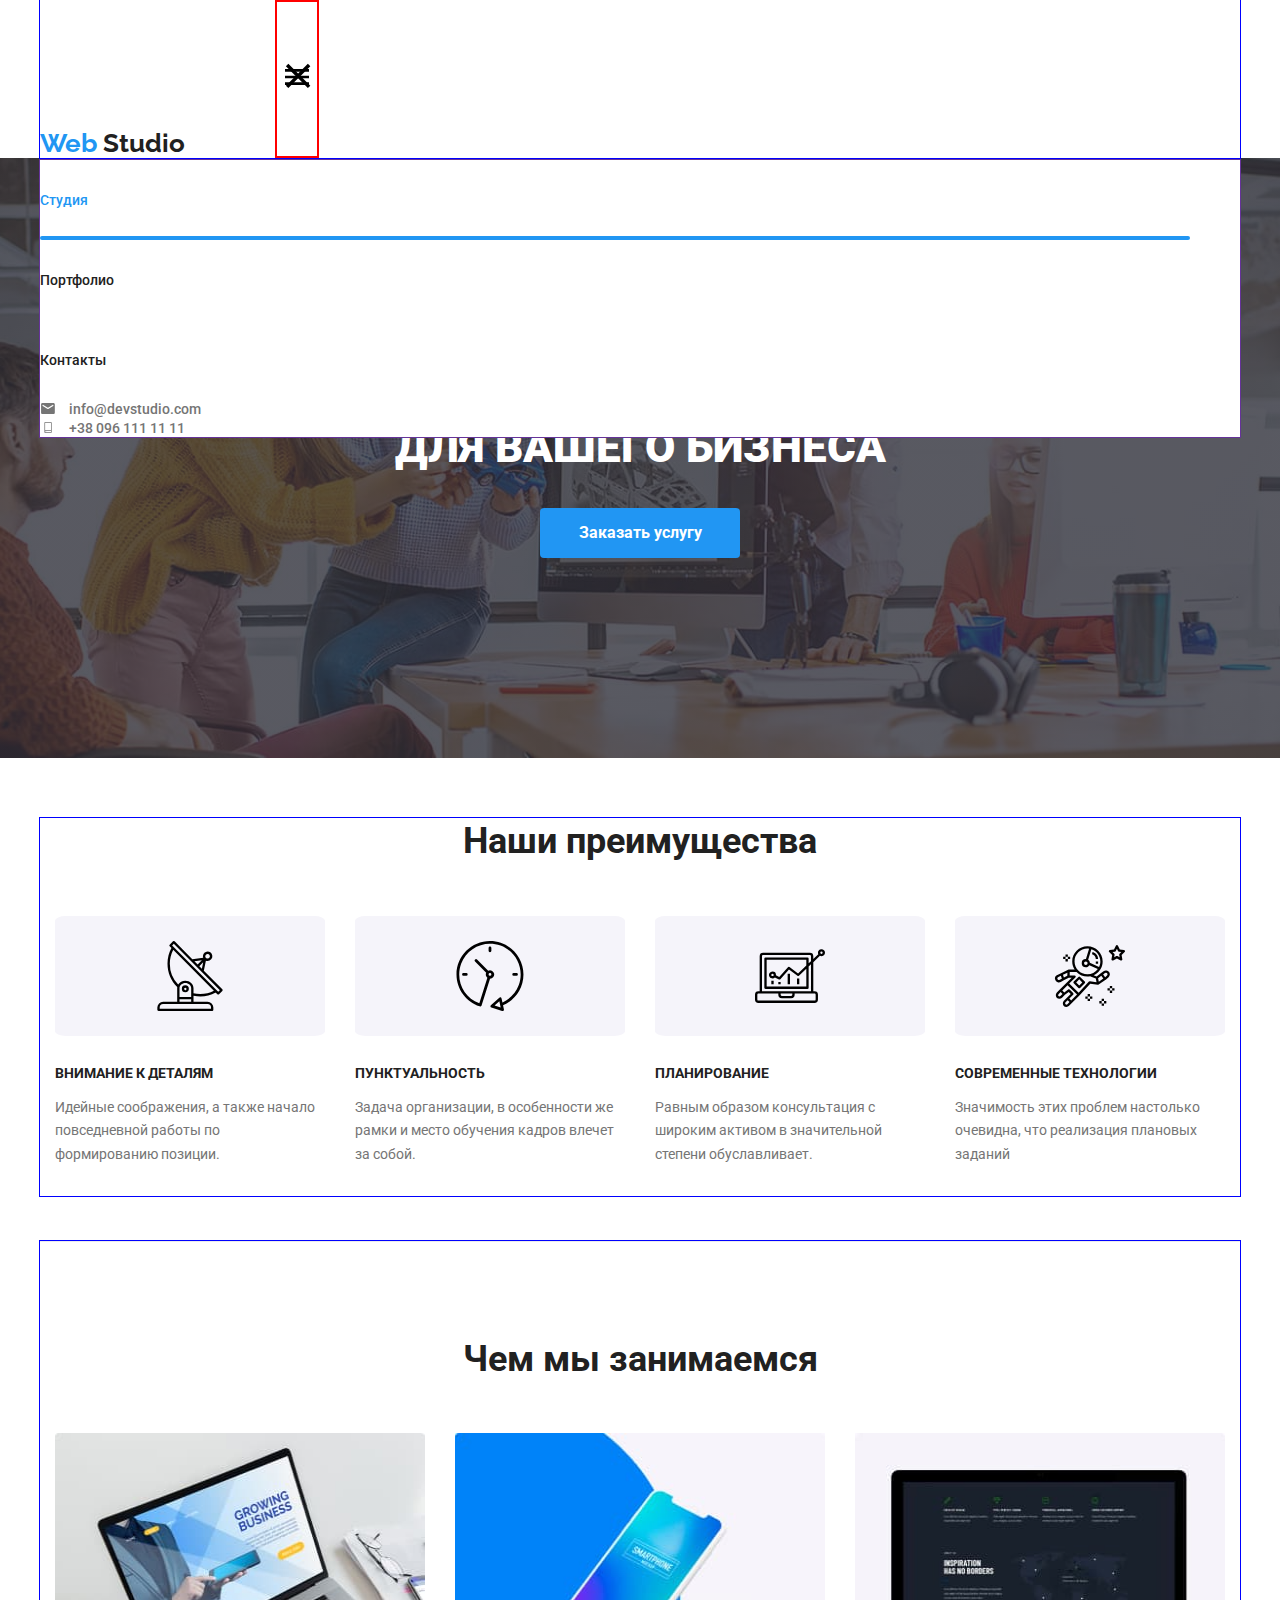
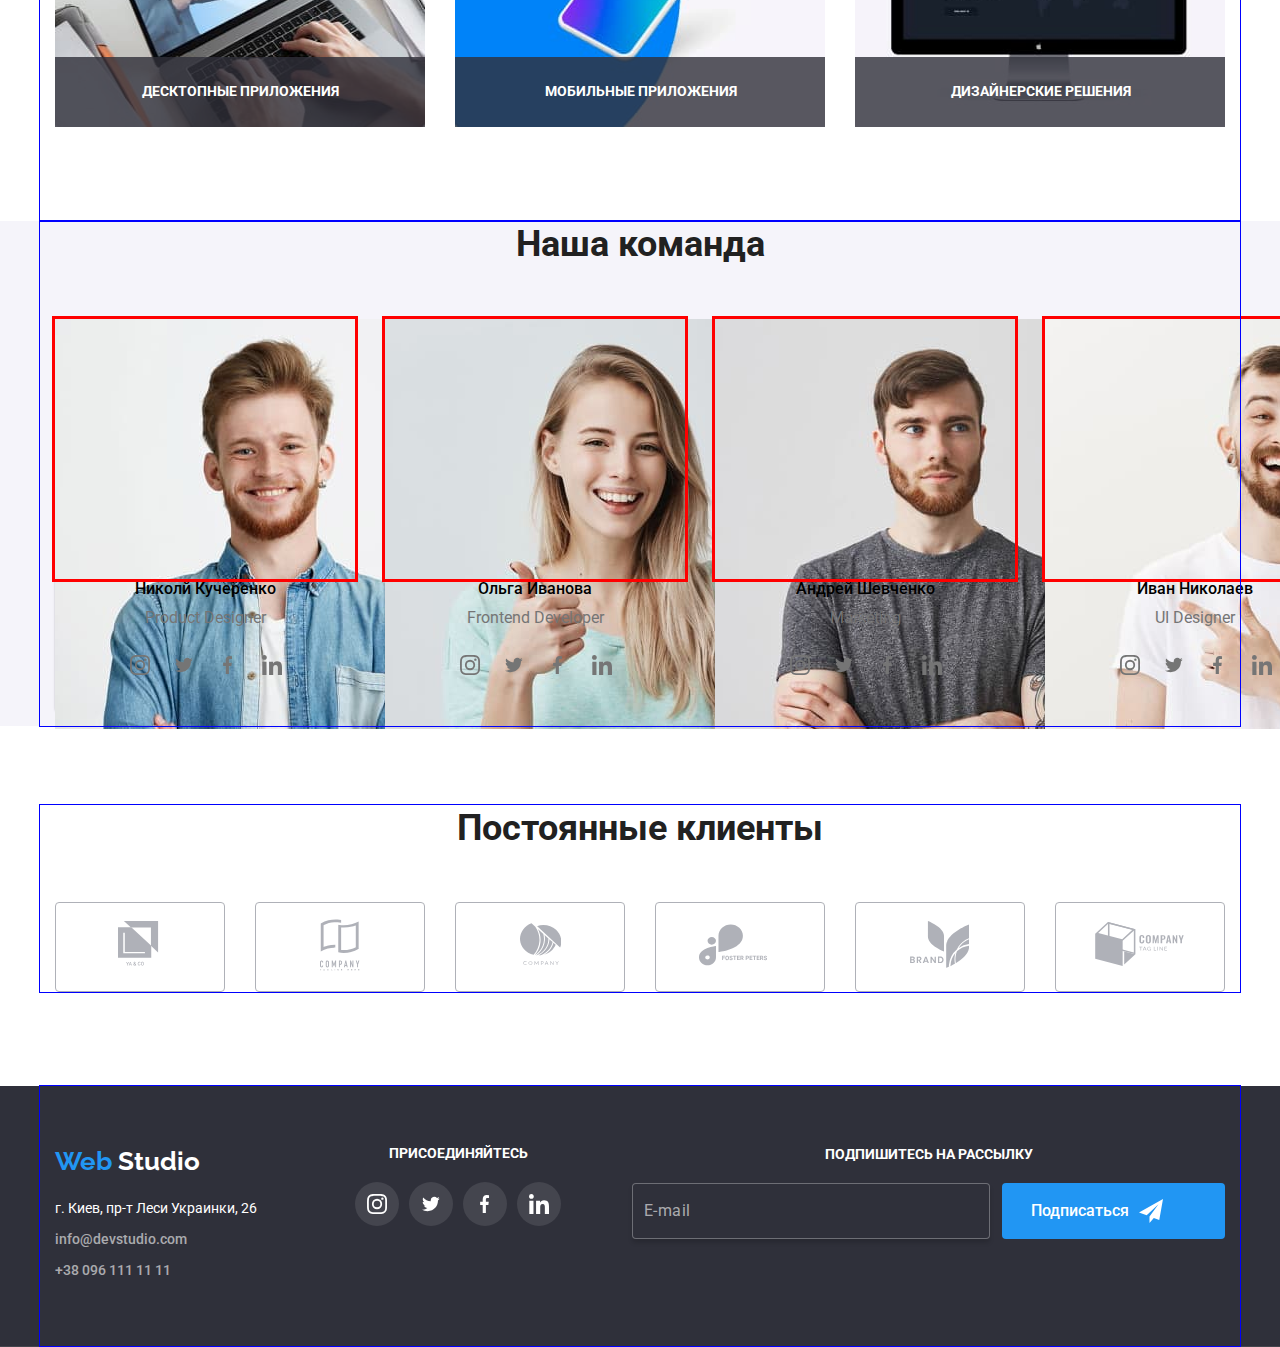
==== commit a3c4e927: "da08 без хедера і адапт. картинок" ====
--- a/index.html
+++ b/index.html
@@ -6,10 +6,10 @@
     <title>Web Studio v.1</title>
     <link href="https://fonts.googleapis.com/css2?family=Raleway:wght@700&family=Roboto:wght@400;500;700;900&display=swap"
       rel="stylesheet" />
-    <!-- <link
+    <link
       href="https://cdnjs.cloudflare.com/ajax/libs/modern-normalize/0.6.0/modern-normalize.min.css"
       rel="stylesheet"
-    /> -->
+    />
    
     <!-- <link rel="stylesheet" href="./css/normalize.css"/>
     <link rel="stylesheet" href="./css/style.css" /> -->
@@ -48,7 +48,7 @@
               <a href="mailto:info@devstudio.com" class="link">
           
                 <svg class="mail" width="16px" heigh="11.2px">
-                  <use href="./images/symbol-defs.svg#envelope"></use>
+                  <use href="./images/symbol-defs.svg#icon-envelope"></use>
                 </svg>
                 info@devstudio.com
               </a>
@@ -57,7 +57,7 @@
           
               <a href="tel:+380961111111" class="link">
                 <svg class="mail" width="10px" heigh="14.94px">
-                  <use href="./images/symbol-defs.svg#smartphone"></use>
+                  <use href="./images/symbol-defs.svg#icon-smartphone"></use>
                 </svg>
                 +38 096 111 11 11</a>
             </li>
@@ -191,8 +191,14 @@
           <h2 class="section-tittle">Наша команда</h2>
           <ul class="section-team">
             <li class="employee">
-              <img src="./images/john.jpg" width="270 " alt="фото Джона" class="img" />
-              
+              <div class="thumb">
+                <img srcet="
+                ./images/imgnik.jpg    1x,
+                ./images/imgnik@2x.jpg 2x,
+                ./images/imgnik@3x.jpg 3x
+                "
+                src="./images/imgnik.jpg"  alt="фото Николая" class="img" />
+              </div>
               <h3 class="section-workers">Николй Кучеренко</h3>
               <p class="workers-text">Product Designer</p>
               <ul class="social-links">
@@ -227,7 +233,16 @@
             </li>
             
             <li class="employee">
-              <img src="./images/marta.jpg" width="270 "alt="фото Марты" class="img" />
+              <div class="thumb">
+                <img 
+                 srcet="
+                 ./images/imgola.jpg 1x,
+                 ./images/imgola@2x.jpg 2x,
+                 ./images/imgola@3x.jpg 3x
+                 "
+                  src="./images/imgola.jpg" alt="фото Ольги" class="img" 
+                  />
+              </div>
               <h3 class="section-workers">Ольга Иванова</h3>
               <p class="workers-text">Frontend Developer</p>
               <ul class="social-links">
@@ -259,7 +274,17 @@
             </li>
             
             <li class="employee">
-              <img src="./images/robert.jpg"  width="270 " alt="фото Роберта" class="img" />
+              <div class="thumb">
+                <img 
+                 srcet="
+                 ./images/imgand.jpg 1x,
+                 ./images/imgand@2x.jpg 2x,
+                 ./images/imgand@3x.jpg 3x
+                 "
+                 src="./images/imgand.jpg"
+                  alt="фото Андрея" class="img" />
+              </div>
+              
               <h3 class="section-workers">Андрей Шевченко</h3>
               <p class="workers-text">Marketing</p>
               <ul class="social-links">
@@ -291,7 +316,14 @@
             </li>
            
             <li class="employee">
-              <img src="./images/martin.jpg"  width="270 " alt="фото Мартина" class="img" />
+             <div class ="thumb">
+               <img srcet="
+                 ./images/imgiv.jpg 1x,
+                 ./images/imgiv@2x.jpg 2x,
+                 ./images/imgiv@3x.jpg 3x
+                 "
+                 src="./images/imgiv.jpg" alt="фото Ивана" class="img" />
+            </div>
               <h3 class="section-workers">Иван Николаев</h3>
               <p class="workers-text">UI Designer</p>
               <ul class="social-links">
@@ -378,57 +410,63 @@
       </section>
     </main>
     <footer class="bottom">
-      <div class="conteiner">
-        <div class="bottom-address">
-          <a href="./" class="logo-footer">Web<span> Studio</span></a>
-         <address>
-         <p class="text-address">г. Киев, пр-т Леси Украинки, 26</p>
-            <ul class="authorise-nav-footer">
-             <li class="footer-link">
-              <a href="mailto:info@devstudio.com" class="link">info@devstudio.com</a>
-             </li>
-             <li class="footer-link">
-              <a href="tel:+380961111111" class="link">+38 096 111 11 11</a>
-             </li>
-           </ul>
-        </div>
-         </address>
-      <div class="footer-invitation">
-      <h2 class="invitation">ПРИСОЕДИНЯЙТЕСЬ</h2>
-      <ul class="invitation-links">
-        <li class="link-item"><a class="social" href="" aria-label="Instagram link">
-            <svg class="icon" width="20px" height="20px">
-              <use href="./images/symbol-defs.svg#icon-instagram"></use>
-            
-            </svg>
-            </a>
-         
-        </li>
-        <li class="link-item"> <a class="social" href="" aria-label="Twitter link">
-            <svg class="icon" width="20px" height="16px">
-             <use href="./images/symbol-defs.svg#icon-twitter"></use>
-
-            </svg>
-
-        </a>
-      </li>
-        <li class="link-item"><a class="social" href="" aria-label="Facebook link">
-          <svg class="icon" width="10px" height="20px">
-            <use href="./images/symbol-defs.svg#icon-facebook"></use>
-          
-          </svg>
-        </a></li>
-        <li class="link-item"><a class="social" href="" aria-label="LinkedIn link">
-          <svg class="icon" width="20px" height="20px">
-            <use href="./images/symbol-defs.svg#icon-linkedin"></use>
-          
-          </svg> 
-        </a></li>
-      </ul>
-      </div>
-      <div class="join">
+      <div class="conteiner foot">
+        <div class="address-invitation">
+          <div class="bottom-address">
+            <a href="./" class="logo-footer">Web <span> Studio</span></a>
+            <address>
+              <p class="text-address">г. Киев, пр-т Леси Украинки, 26</p>
+              <ul class="authorise-nav-footer">
+                <li class="footer-link">
+                  <a href="mailto:info@devstudio.com" class="link">info@devstudio.com</a>
+                </li>
+                <li class="footer-link">
+                  <a href="tel:+380961111111" class="link">+38 096 111 11 11</a>
+                </li>
+              </ul>
+          
+            </address>
+          </div>
+          <div class="footer-invitation">
+            <h2 class="invitation">ПРИСОЕДИНЯЙТЕСЬ</h2>
+            <ul class="invitation-links">
+              <li class="link-item">
+                <a class="social" href="" aria-label="Instagram link">
+                  <svg class="icon" width="20px" height="20px">
+                    <use href="./images/symbol-defs.svg#icon-instagram"></use>
+                  </svg>
+                </a>
+          
+              </li>
+              <li class="link-item">
+                <a class="social" href="" aria-label="Twitter link">
+                  <svg class="icon" width="20px" height="16px">
+                    <use href="./images/symbol-defs.svg#icon-twitter"></use>
+          
+                  </svg>
+          
+                </a>
+              </li>
+              <li class="link-item">
+                <a class="social" href="" aria-label="Facebook link">
+                  <svg class="icon" width="10px" height="20px">
+                    <use href="./images/symbol-defs.svg#icon-facebook"></use>
+          
+                  </svg>
+                </a>
+              </li>
+              <li class="link-item"><a class="social" href="" aria-label="LinkedIn link">
+                  <svg class="icon" width="20px" height="20px">
+                    <use href="./images/symbol-defs.svg#icon-linkedin"></use>
+          
+                  </svg>
+                </a></li>
+            </ul>
+          </div>
+        </div>
+        <div class="join">
         <p class="join-text"> Подпишитесь на рассылку </p>
-      <form class="footer-form">
+       <form class="footer-form">
         <label class="footer-label">
           <input type="email" class="input-mail" placeholder=" "/>
           <span class="mail-text">E-mail</span>
@@ -438,8 +476,8 @@
            <use href="./images/symbol-defs.svg#icon-send"></use>
           </svg>
         </button>
-      </form>
-      </div>
+       </form>
+        </div>
       </div>
           
        <!-- <p class="footer-developed"> 2020 | Developed by GoIT Students </p></div> -->
@@ -458,7 +496,7 @@
           <input type="text" class="forma-input" placeholder=" " />
           <span class="forma-name">Имя</span>
           <svg class="icon-forma" width="18px" height="18px">
-            <use href="./images/svg.svg#icon-person"></use>
+            <use href="./images/symbol-defs.svg#icon-person"></use>
           </svg>
         </label>
     
@@ -466,7 +504,7 @@
           <input type="tel" class="forma-input" placeholder=" " />
           <span class="forma-name">Телефон</span>
           <svg class="icon-forma" width="18px" height="18px">
-            <use href="./images/svg.svg#icon-phone-black"></use>
+            <use href="./images/symbol-defs.svg#icon-phone-black"></use>
           </svg>
         </label>
     
@@ -474,7 +512,7 @@
           <input type="email" class="forma-input" placeholder=" " />
           <span class="forma-name">Почта</span>
           <svg class="icon-forma" width="18px" height="18px">
-            <use href="./images/svg.svg#icon-envelope1"></use>
+            <use href="./images/symbol-defs.svg#icon-envelope"></use>
           </svg>
     
         </label>
@@ -498,7 +536,7 @@
       </div>    
       <button  class="button-close" data-close-modal>
         <svg class="icon-close" width="18px" height="18px">
-          <use href="./images/svg.svg#icon-close"></use>
+          <use href="./images/symbol-defs.svg#icon-close"></use>
         </svg>
       </button>    
     </form>
--- a/css/main.min.css
+++ b/css/main.min.css
@@ -1,2 +1,2 @@
-/*! normalize.css v8.0.1 | MIT License | github.com/necolas/normalize.css */html{line-height:1.15;-webkit-text-size-adjust:100%}body{margin:0}main{display:block}h1{font-size:2em;margin:0.67em 0}hr{-webkit-box-sizing:content-box;box-sizing:content-box;height:0;overflow:visible}pre{font-family:monospace, monospace;font-size:1em}a{background-color:transparent}abbr[title]{border-bottom:none;text-decoration:underline;-webkit-text-decoration:underline dotted;text-decoration:underline dotted}b,strong{font-weight:bolder}code,kbd,samp{font-family:monospace, monospace;font-size:1em}small{font-size:80%}sub,sup{font-size:75%;line-height:0;position:relative;vertical-align:baseline}sub{bottom:-0.25em}sup{top:-0.5em}img{border-style:none}button,input,optgroup,select,textarea{font-family:inherit;font-size:100%;line-height:1.15;margin:0}button,input{overflow:visible}button,select{text-transform:none}button,[type="button"],[type="reset"],[type="submit"]{-webkit-appearance:button}button::-moz-focus-inner,[type="button"]::-moz-focus-inner,[type="reset"]::-moz-focus-inner,[type="submit"]::-moz-focus-inner{border-style:none;padding:0}button:-moz-focusring,[type="button"]:-moz-focusring,[type="reset"]:-moz-focusring,[type="submit"]:-moz-focusring{outline:1px dotted ButtonText}fieldset{padding:0.35em 0.75em 0.625em}legend{-webkit-box-sizing:border-box;box-sizing:border-box;color:inherit;display:table;max-width:100%;padding:0;white-space:normal}progress{vertical-align:baseline}textarea{overflow:auto}[type="checkbox"],[type="radio"]{-webkit-box-sizing:border-box;box-sizing:border-box;padding:0}[type="number"]::-webkit-inner-spin-button,[type="number"]::-webkit-outer-spin-button{height:auto}[type="search"]{-webkit-appearance:textfield;outline-offset:-2px}[type="search"]::-webkit-search-decoration{-webkit-appearance:none}::-webkit-file-upload-button{-webkit-appearance:button;font:inherit}details{display:block}summary{display:list-item}template{display:none}[hidden]{display:none}.logo,.link-active,.item .link,.logo-footer,.link,.button-list,.section-heading,.portfolio-card{text-decoration:none}.menu-svg,.authorise-nav,.site-nav,.advantage,.advantages,.peculiarity,.section-team,.employee,.section-workers,.workers-text,.social-links,.customers,.footer-link,.join-text,.comments,.section-filter,.filter,.section-speech,.examples{list-style:none;padding:0;margin:0}.conteiner{padding-left:15px;padding-right:15px;margin-left:auto;margin-right:auto;outline:1px solid blue}@media screen and (min-width: 480px){.conteiner{width:450px}}@media screen and (min-width: 768px){.conteiner{width:768px}}@media screen and (min-width: 1140px){.conteiner{width:1140px}}.top .conteiner{position:relative;padding:0;background-color:#fff;color:#212121}.logo{font-family:raleway;font-weight:700;font-size:26px;line-height:1.11;letter-spacing:3%;text-align:center;color:#2196f3;padding-top:24px;padding-bottom:25px;margin-right:85px}.logo-color{color:#212121}.logo-nav,.logo:hover,.logo:focus{color:#2196f3}.menu-button{padding:0;margin:0;border:0;border:solid 2px red;background-color:#fff;-webkit-transition:fill 250ms cubic-bezier(0.4, 0, 0.2, 1);transition:fill 250ms cubic-bezier(0.4, 0, 0.2, 1)}.menu-button:hover{fill:#2196f3;-webkit-transition:fill 250ms cubic-bezier(0.4, 0, 0.2, 1);transition:fill 250ms cubic-bezier(0.4, 0, 0.2, 1)}.menu-button .icon-close{display:none}.menu-button .is-open .icon-close{display:block}.menu-button .is-open .icon-menu{display:none}.mobile-menu{position:absolute;outline:solid 1px rebeccapurple;background-color:#fff;width:100%;top:160px;left:0}.site-nav .link,.link-active{position:relative;color:#212121;font-weight:500;font-family:roboto,sans-serif;font-size:14px;letter-spacing:2%;padding-top:32px;padding-bottom:32px;display:block;-webkit-transition:color 250ms cubic-bezier(0.4, 0, 0.2, 1),background-color 250ms cubic-bezier(0.4, 0, 0.2, 1);transition:color 250ms cubic-bezier(0.4, 0, 0.2, 1),background-color 250ms cubic-bezier(0.4, 0, 0.2, 1)}.link-active{color:#2196f3}.authorise-nav .link{font-family:roboto,sans-serif;color:#757575;font-weight:500;font-size:14px;line-height:1.14;letter-spacing:2%;-webkit-transition:color 250ms cubic-bezier(0.4, 0, 0.2, 1);transition:color 250ms cubic-bezier(0.4, 0, 0.2, 1)}.authorise-nav{-webkit-box-align:center;-ms-flex-align:center;align-items:center}.authorise-nav .link:hover,.authorise-nav .link:focus{color:#2196f3}.item .link{-webkit-box-align:center;-ms-flex-align:center;align-items:center}.mail{width:16px;height:11px;margin-right:10px;fill:currentColor}.link-active::after{content:"";position:absolute;-webkit-box-align:baseline;-ms-flex-align:baseline;align-items:baseline;width:100%;height:4px;bottom:0;left:0;background:#2196f3;border-radius:2px}.site-nav .link:hover,.site-nav .link:focus{color:#2196f3}.item:not(:last-child){margin-right:50px}.hero{height:600px;max-width:1600px;margin-right:auto;margin-left:auto;text-align:center;background-image:-webkit-gradient(linear, left top, left bottom, from(rgba(47,48,58,0.8)), to(rgba(47,48,58,0.8))),url("../images/Header img.jpg");background-image:linear-gradient(rgba(47,48,58,0.8), rgba(47,48,58,0.8)),url("../images/Header img.jpg");background-repeat:no-repeat;background-position:center;background-size:cover}.section-hero{padding-top:200px;margin:0px 0px 30px 0px;text-align:center;font-weight:900;font-size:44px;line-height:1.36;letter-spacing:6%;text-transform:uppercase;text-align:center;color:#fff;height:120px;font-family:roboto,sans-serif}.button-main{display:inline-block;background-color:#2196f3;color:#fff;font-family:roboto;text-align:inherit;font-weight:700;font-size:16px;line-height:1.88;min-width:200px;height:50px;top:430px;border:0;border-color:none;border-radius:4px;padding:10px 32px;margin:0;cursor:pointer;-webkit-transition:color 250ms cubic-bezier(0.4, 0, 0.2, 1),background-color 250ms cubic-bezier(0.4, 0, 0.2, 1),border 250ms cubic-bezier(0.4, 0, 0.2, 1);transition:color 250ms cubic-bezier(0.4, 0, 0.2, 1),background-color 250ms cubic-bezier(0.4, 0, 0.2, 1),border 250ms cubic-bezier(0.4, 0, 0.2, 1)}.button-main:hover,.button-main:focus{color:#2196f3;background-color:#fff;border:1px solid #2196f3}.our-advantage{padding-top:60px;padding-bottom:60px}@media screen and (min-width: 768px){.advantage{display:-webkit-box;display:-ms-flexbox;display:flex;-ms-flex-wrap:wrap;flex-wrap:wrap;margin:-15px}}@media screen and (min-width: 1140px){.advantage{display:-webkit-box;display:-ms-flexbox;display:flex;-ms-flex-line-pack:center;align-content:center;-ms-flex-wrap:nowrap;flex-wrap:nowrap}}.advantages{width:100%}@media screen and (min-width: 768px){.advantages{width:calc((100% - 2 * 30px) / 2);margin:15px}}@media screen and (min-width: 1140px){.advantages{width:25%}}@media screen and (max-width: 767px){.advantages:not(:last-child){margin-bottom:30px}}.icon-svg{display:-webkit-inline-box;display:-ms-inline-flexbox;display:inline-flex;width:100%;height:120px;margin-bottom:30px;background-color:#f5f4fa;border-radius:4%;-webkit-box-pack:center;-ms-flex-pack:center;justify-content:center;-webkit-box-align:center;-ms-flex-align:center;align-items:center}@media screen and (min-width: 480px){.icon-advantag{width:100%;display:-webkit-box;display:-ms-flexbox;display:flex;border-radius:4%}}.section-caption{color:#212121;font-family:roboto,sans-serif;font-weight:700;font-size:14px;line-height:1.14;margin:0px 0px 10px 0px;text-transform:uppercase}.text-caption{font-family:roboto,sans-serif;font-size:14px;line-height:1.71;color:#757575}@media screen and (max-width: 1169px){.featcher{display:none}}.featcher .conteiner{padding-top:94px;padding-bottom:94px;border-top:1px solid #ececec}.section-tittle{font-style:700;font-size:36px;font-family:roboto,sans-serif;line-height:1.31;text-align:center;color:#212121;margin:0;margin-bottom:50px}.featchers{text-align:center;margin:0;padding:0;display:-webkit-box;display:-ms-flexbox;display:flex;-ms-flex-line-pack:center;align-content:center;-ms-flex-wrap:nowrap;flex-wrap:nowrap}.featchers .peculiarity+.peculiarity{margin-left:30px}.peculiarity{position:relative;width:370px;height:294px}.peculiarity .peculiarity-img{display:block}.featchers-text{position:absolute;font-family:roboto,sans-serif;bottom:0;right:0;width:370px;height:70px;padding:0;margin:0;background:rgba(47,48,58,0.8)}.featchers .products{color:#fff;font-weight:700;font-size:14px;line-height:1.14;text-transform:uppercase;margin:0}.products{padding:27px 82px 27px 83px}.team{background-color:#f5f4fa;text-align:center;line-height:1.9}.section-team{-ms-flex-line-pack:center;align-content:center}@media screen and (min-width: 768px){.section-team{display:-webkit-box;display:-ms-flexbox;display:flex;-ms-flex-wrap:wrap;flex-wrap:wrap;margin:-15px}}@media screen and (min-width: 1140px){.section-team{display:-webkit-box;display:-ms-flexbox;display:flex;-ms-flex-line-pack:center;align-content:center;-ms-flex-wrap:nowrap;flex-wrap:nowrap}}@media screen and (min-width: 450px){.section-tittle{width:100%}}.employee{border-radius:4px;background-color:#fff;cursor:pointer;-webkit-box-shadow:0px 2px 1px rgba(0,0,0,0.2),0px 1px 1px rgba(0,0,0,0.14),0px 1px 3px rgba(0,0,0,0.12);box-shadow:0px 2px 1px rgba(0,0,0,0.2),0px 1px 1px rgba(0,0,0,0.14),0px 1px 3px rgba(0,0,0,0.12)}@media screen and (min-width: 768px){.employee{width:calc((100% - 2 * 30px) / 2);margin:15px}}@media screen and (min-width: 1170px){.employee{width:25%}}@media screen and (max-width: 767px){.employee:not(:last-child){margin-bottom:30px}}.section-workers{font-family:roboto,sans-serif;font-weight:500;font-size:16px;line-height:1.19;margin-bottom:10px;text-align:center}.workers-text{font-family:roboto,sans-serif;color:#757575;font-size:16px;line-height:1.19;margin-bottom:16px}.links-item .social{display:-webkit-box;display:-ms-flexbox;display:flex;width:44px;height:44px;border-radius:50%;-webkit-box-pack:center;-ms-flex-pack:center;justify-content:center;-webkit-box-align:center;-ms-flex-align:center;align-items:center;color:#fff;-webkit-transition:color 250ms cubic-bezier(0.4, 0, 0.2, 1);transition:color 250ms cubic-bezier(0.4, 0, 0.2, 1)}.links-item .social:hover,.links-item .social:focus{background-color:#2196f3;-webkit-transition:background-color 250ms cubic-bezier(0.4, 0, 0.2, 1);transition:background-color 250ms cubic-bezier(0.4, 0, 0.2, 1)}.links-item .icon-worker{fill:#757575;-webkit-transition:fill 250ms cubic-bezier(0.4, 0, 0.2, 1);transition:fill 250ms cubic-bezier(0.4, 0, 0.2, 1)}.social:hover .icon-worker,.social:focus .icon-worker{fill:#fff;-webkit-transition:fill 250ms cubic-bezier(0.4, 0, 0.2, 1);transition:fill 250ms cubic-bezier(0.4, 0, 0.2, 1)}.social-links{display:-webkit-box;display:-ms-flexbox;display:flex;-webkit-box-pack:center;-ms-flex-pack:center;justify-content:center}@media screen and (min-width: 768px){.social-links{padding-right:74px;padding-bottom:24px;padding-left:74px}}@media screen and (min-width: 1170px){.social-links{padding-right:31px;padding-bottom:24px;padding-left:32px}}.clients{padding:0;padding-bottom:60px;padding-top:60px}.regular-clients{margin:0;padding:0;display:-webkit-box;display:-ms-flexbox;display:flex;-ms-flex-wrap:wrap;flex-wrap:wrap}@media screen and (min-width: 1140px){.regular-clients{-ms-flex-wrap:nowrap;flex-wrap:nowrap}}.img-link{display:-webkit-box;display:-ms-flexbox;display:flex;-ms-flex-wrap:nowrap;flex-wrap:nowrap;border:1px solid #afb1b8;border-radius:4px;width:170px;height:90px;-webkit-box-pack:center;-ms-flex-pack:center;justify-content:center;-webkit-box-align:center;-ms-flex-align:center;align-items:center;cursor:pointer;-webkit-transition:border 250ms cubic-bezier(0.4, 0, 0.2, 1);transition:border 250ms cubic-bezier(0.4, 0, 0.2, 1)}.img-link:hover,.img-link:focus{border-color:#2196f3}.img{fill:#afb1b8;-webkit-transition:fill 250ms cubic-bezier(0.4, 0, 0.2, 1);transition:fill 250ms cubic-bezier(0.4, 0, 0.2, 1)}.customers:nth-child(even){margin-left:30px;margin-bottom:30px}@media screen and (min-width: 768px){.customers:nth-child(2n+1){margin-left:30px;margin-bottom:30px}}@media screen and (min-width: 1140px){.customers{width:calc((100% - 150px) / 6)}}.img-link:hover .img,.img-link:focus .img{fill:#2196f3}.logo-footer{font-family:Raleway, sans-serif;font-weight:700;font-size:22px;line-height:1.18;margin-bottom:10px;color:#2196f3}.logo-footer:hover,.logo-footer:focus{color:#2196f3;-webkit-transition:-webkit-transform 250ms cubic-bezier(0.4, 0, 0.2, 1);transition:-webkit-transform 250ms cubic-bezier(0.4, 0, 0.2, 1);transition:transform 250ms cubic-bezier(0.4, 0, 0.2, 1);transition:transform 250ms cubic-bezier(0.4, 0, 0.2, 1), -webkit-transform 250ms cubic-bezier(0.4, 0, 0.2, 1)}.logo-footer span{color:#fff}address{color:#fff;font-size:14px;font-style:normal;line-height:1.66;font-family:roboto,sans-serif}.bottom-address{margin-right:69px;width:231px}.authorise-nav-footer .link{color:rgba(255,255,255,0.6);font-weight:500;font-size:14px;line-height:1.14;-webkit-transition:color 250ms cubic-bezier(0.4, 0, 0.2, 1);transition:color 250ms cubic-bezier(0.4, 0, 0.2, 1)}.authorise-nav-footer .link:hover,.authorise-nav-footer .link:focus{color:#2196f3}.authorise-nav-footer{margin:0;padding:0}.footer-link:not(:last-child){margin-bottom:9px}.footer-form{display:-webkit-box;display:-ms-flexbox;display:flex}.join-text{padding-bottom:21px;font-weight:700;font-size:14px;text-transform:uppercase;color:#fff;font-family:roboto,sans-serif}.footer-label{position:relative;display:-webkit-box;display:-ms-flexbox;display:flex;width:358px;margin-right:12px}.input-mail{width:100%;border:1px solid rgba(255,255,255,0.3);-webkit-box-shadow:0px 4px 4px rgba(0,0,0,0.15);box-shadow:0px 4px 4px rgba(0,0,0,0.15);border-radius:4px;padding:0;padding:18px 12px;background-color:#2f303a;font-family:roboto,sans-serif;outline:none}.mail-text{position:absolute;font-family:roboto,sans-serif;font-size:16px;letter-spacing:0.03em;color:rgba(255,255,255,0.6);padding:0;top:50%;left:12px;-webkit-transform:translateY(-50%);transform:translateY(-50%);margin:0;-webkit-transition:-webkit-transform 250ms cubic-bezier(0.4, 0, 0.2, 1);transition:-webkit-transform 250ms cubic-bezier(0.4, 0, 0.2, 1);transition:transform 250ms cubic-bezier(0.4, 0, 0.2, 1);transition:transform 250ms cubic-bezier(0.4, 0, 0.2, 1), -webkit-transform 250ms cubic-bezier(0.4, 0, 0.2, 1)}.footer-label:focus-within>.mail-text{color:#2196f3;-webkit-transform:translateY(-250%);transform:translateY(-250%)}.input-mail:not(:placeholder-shown)+.mail-text{color:#2196f3;-webkit-transform:translateY(-250%);transform:translateY(-250%)}.button-subscription{display:-webkit-box;display:-ms-flexbox;display:flex;padding:6px 22px;font-weight:500;font-size:16px;line-height:1.88;border-radius:4px;border:0;font-family:Roboto, sans-serif;color:#fff;background-color:#2196f3;-webkit-box-align:center;-ms-flex-align:center;align-items:center;cursor:pointer;-webkit-transition:color 250ms cubic-bezier(0.4, 0, 0.2, 1),background-color 250ms cubic-bezier(0.4, 0, 0.2, 1);transition:color 250ms cubic-bezier(0.4, 0, 0.2, 1),background-color 250ms cubic-bezier(0.4, 0, 0.2, 1)}.button-subscription:focus,.button-subscription:hover{background-color:#fff;color:#2196f3}.button-subscription:focus .button-icon,.button-subscription:hover .button-icon{fill:#2196f3}.button-icon{margin-left:10px;fill:#fff;-webkit-transition:fill 250ms cubic-bezier(0.4, 0, 0.2, 1);transition:fill 250ms cubic-bezier(0.4, 0, 0.2, 1)}footer{background-color:#2f303a;margin:0;padding:0}.link-item .social{display:-webkit-box;display:-ms-flexbox;display:flex;-webkit-box-pack:center;-ms-flex-pack:center;justify-content:center;-webkit-box-align:center;-ms-flex-align:center;align-items:center;width:44px;height:44px;border-radius:50%;color:#757575;cursor:pointer}.link-item .social:hover,.link-item .social:focus{background-color:#2196f3;-webkit-transition:background-color 250ms cubic-bezier(0.4, 0, 0.2, 1);transition:background-color 250ms cubic-bezier(0.4, 0, 0.2, 1)}.link-item:not(:last-child){margin-right:10px}.bottom .conteiner{display:-webkit-box;display:-ms-flexbox;display:flex;-webkit-box-align:baseline;-ms-flex-align:baseline;align-items:baseline;margin-right:auto;margin-left:auto;padding:0;padding-top:48px;padding-bottom:28px;border-bottom:1px solid rgba(255,255,255,0.1)}.invitation{color:#fff;font-family:roboto,sans-serif;font-weight:700;font-size:14px;line-height:1.14;text-transform:uppercase;padding-bottom:21px;margin:0}.footer-invitation{width:207px;margin-right:93px}.invitation-links{display:-webkit-box;display:-ms-flexbox;display:flex;margin:0;padding:0}.invitation-links .link-item{display:-webkit-box;display:-ms-flexbox;display:flex;-webkit-box-align:center;-ms-flex-align:center;align-items:center;border-radius:50%;width:44px;height:44px;background-position:center;background-color:rgba(255,255,255,0.1);background-repeat:no-repeat;-webkit-transition:background-color 250ms cubic-bezier(0.4, 0, 0.2, 1);transition:background-color 250ms cubic-bezier(0.4, 0, 0.2, 1)}.social-list:not(:last-child){margin-right:10px}.social{display:-webkit-box;display:-ms-flexbox;display:flex;-webkit-box-pack:center;-ms-flex-pack:center;justify-content:center;-webkit-box-align:center;-ms-flex-align:center;align-items:center}.icon{fill:#fff;-webkit-box-align:center;-ms-flex-align:center;align-items:center}.form{position:relative;width:528px;background:#fff;-webkit-box-shadow:0px 2px 1px rgba(0,0,0,0.2),0px 1px 1px rgba(0,0,0,0.14),0px 1px 3px rgba(0,0,0,0.12);box-shadow:0px 2px 1px rgba(0,0,0,0.2),0px 1px 1px rgba(0,0,0,0.14),0px 1px 3px rgba(0,0,0,0.12);border-radius:4px;top:50%;left:50%;-webkit-transform:translate(-50%, -50%);transform:translate(-50%, -50%)}.backdrop{position:fixed;top:0;left:0;visibility:visible;opacity:1;width:100%;height:100%;background-color:rgba(0,0,0,0.2);-webkit-transition:background-color 250ms cubic-bezier(0.4, 0, 0.2, 1),visibility 250ms cubic-bezier(0.4, 0, 0.2, 1),opacity 250ms cubic-bezier(0.4, 0, 0.2, 1);transition:background-color 250ms cubic-bezier(0.4, 0, 0.2, 1),visibility 250ms cubic-bezier(0.4, 0, 0.2, 1),opacity 250ms cubic-bezier(0.4, 0, 0.2, 1)}.backdrop.is-hidden{pointer-events:none;opacity:0}.button-close{position:absolute;top:8px;right:8px;display:-webkit-box;display:-ms-flexbox;display:flex;width:30px;height:30px;-webkit-box-pack:center;-ms-flex-pack:center;justify-content:center;-webkit-box-align:center;-ms-flex-align:center;align-items:center;background:var(--hero-text-color);-webkit-box-shadow:0px 2px 1px rgba(0,0,0,0.2),0px 1px 1px rgba(0,0,0,0.14),0px 1px 3px rgba(0,0,0,0.12);box-shadow:0px 2px 1px rgba(0,0,0,0.2),0px 1px 1px rgba(0,0,0,0.14),0px 1px 3px rgba(0,0,0,0.12);border-radius:50%;border:0;cursor:pointer;-webkit-transition:-webkit-transform 250ms cubic-bezier(0.4, 0, 0.2, 1);transition:-webkit-transform 250ms cubic-bezier(0.4, 0, 0.2, 1);transition:transform 250ms cubic-bezier(0.4, 0, 0.2, 1);transition:transform 250ms cubic-bezier(0.4, 0, 0.2, 1), -webkit-transform 250ms cubic-bezier(0.4, 0, 0.2, 1)}.button-close:focus,.button-close:hover{background-color:#2196f3;fill:#fff}.button-form{display:inline-block;background-color:#2196f3;color:#fff;font-family:roboto,sans-serif;text-align:inherit;font-weight:700;font-size:16px;line-height:1.88;min-width:200px;height:50px;top:430px;border:0;border-radius:4px;cursor:pointer;padding:10px 55px;margin:0;-webkit-transition:color 250ms cubic-bezier(0.4, 0, 0.2, 1),background-color 250ms cubic-bezier(0.4, 0, 0.2, 1),border 250ms cubic-bezier(0.4, 0, 0.2, 1);transition:color 250ms cubic-bezier(0.4, 0, 0.2, 1),background-color 250ms cubic-bezier(0.4, 0, 0.2, 1),border 250ms cubic-bezier(0.4, 0, 0.2, 1)}.button-form:hover,.button-form:focus{background-color:#fff;color:#2196f3;border:1px solid #2196f3}.button-submit{display:-webkit-box;display:-ms-flexbox;display:flex;-webkit-box-pack:center;-ms-flex-pack:center;justify-content:center;padding:30px 164px 40px}.form-elements{padding:0 40px 20px 40px;margin:0}.topic{font-family:roboto,sans-serif;font-style:normal;font-weight:bold;font-size:20px;line-height:23px;text-align:center;letter-spacing:0.03em;color:#212121;margin:0;padding:40px;padding-bottom:30px}.forma-fild{position:relative;display:-webkit-box;display:-ms-flexbox;display:flex;padding:0}.forma-fild:not(:last-child){margin-bottom:28px}.forma-input{width:100%;border:1px solid rgba(33,33,33,0.2);border-radius:4px;padding:0;padding:12px 42px}.forma-input:hover,.forma-input:focus{border-color:#2196f3;outline:none}.forma-name{position:absolute;font-family:Roboto;font-size:14px;letter-spacing:0.01em;color:#757575;padding:0;top:50%;left:42px;-webkit-transform:translateY(-50%);transform:translateY(-50%);margin:0;-webkit-transition:-webkit-transform 250ms cubic-bezier(0.4, 0, 0.2, 1);transition:-webkit-transform 250ms cubic-bezier(0.4, 0, 0.2, 1);transition:transform 250ms cubic-bezier(0.4, 0, 0.2, 1);transition:transform 250ms cubic-bezier(0.4, 0, 0.2, 1), -webkit-transform 250ms cubic-bezier(0.4, 0, 0.2, 1)}.forma-fild:focus-within .forma-name{-webkit-transform:translate(-30px, -250%);transform:translate(-30px, -250%);color:#2196f3}.forma-input:not(:placeholder-shown)+.forma-name{-webkit-transform:translate(-30px, -250%);transform:translate(-30px, -250%);color:#2196f3;border-color:#2196f3}.icon-forma{position:absolute;top:50%;left:12px;-webkit-transform:translateY(-50%);transform:translateY(-50%)}.forma-fild:focus-within .icon-forma{fill:#2196f3;border-color:#2196f3}.comments{position:relative;width:100%;min-height:120px}.comments-name{position:absolute;font-family:Roboto;font-size:14px;letter-spacing:0.01em;color:#757575;top:12px;left:16px;-webkit-transition:-webkit-transform 250ms cubic-bezier(0.4, 0, 0.2, 1);transition:-webkit-transform 250ms cubic-bezier(0.4, 0, 0.2, 1);transition:transform 250ms cubic-bezier(0.4, 0, 0.2, 1);transition:transform 250ms cubic-bezier(0.4, 0, 0.2, 1), -webkit-transform 250ms cubic-bezier(0.4, 0, 0.2, 1)}.comments-fild{display:block;resize:none;width:100%;height:120px;margin:0;border:1px solid rgba(33,33,33,0.2);border-radius:4px}.comments-fild:focus{border-color:#2196f3;outline:none}.comments:focus-within>.comments-name{color:#2196f3;-webkit-transform:translateY(-200%);transform:translateY(-200%)}.comments-fild:not(:placeholder-shown)+.comments-name{-webkit-transform:translateY(-200%);transform:translateY(-200%);color:#2196f3}.checkbox-fild{margin-bottom:30px}.agreement{color:#2196f3;text-decoration:underline}.checkbox-label{display:-webkit-box;display:-ms-flexbox;display:flex;-webkit-box-align:center;-ms-flex-align:center;align-items:center;font-family:raleway;font-size:14px;line-height:1.71;font-weight:400;color:#757575;padding:0 52px 0 51px}.checkbox{position:absolute;width:1px;height:1px;margin:-1px;border:0;padding:0;clip:rect(0 0 0 0);overflow:hidden}.checkbox-icon{display:inline-block;width:15px;height:15px;border:2px solid #212121;border-radius:4px;margin-right:8px;cursor:pointer}.checkbox:checked+.checkbox-icon{border-color:transparent;background-color:#2196f3;background-image:url("../images/icon-check.svg");background-size:contain;background-origin:border-box;-webkit-transition:background-color 250ms cubic-bezier(0.4, 0, 0.2, 1);transition:background-color 250ms cubic-bezier(0.4, 0, 0.2, 1)}.section-filter{font-size:16px;line-height:1.88;text-align:left;color:#757575}.filter{display:-webkit-box;display:-ms-flexbox;display:flex;min-width:73px;margin-bottom:50px;font-weight:500;font-size:16px;line-height:1.62;-webkit-box-pack:center;-ms-flex-pack:center;justify-content:center}.photo{position:relative;overflow:hidden}.button-list.button-list:not(:last-child){margin-right:8px}.button-filter{padding:6px 22px;font-weight:500;font-size:16px;line-height:1.62;height:38px;border-radius:4px;border:0;text-align:center;font-family:roboto,sans-serif;background-color:#f5f4fa;-webkit-transition:color 250ms cubic-bezier(0.4, 0, 0.2, 1),background-color 250ms cubic-bezier(0.4, 0, 0.2, 1);transition:color 250ms cubic-bezier(0.4, 0, 0.2, 1),background-color 250ms cubic-bezier(0.4, 0, 0.2, 1)}.button-filter:hover,.button-filter:focus{color:#fff;background-color:#2196f3;-webkit-box-shadow:0px 2px 2px rgba(0,0,0,0.12),0px 1px 2px rgba(0,0,0,0.08),0px 3px 1px rgba(0,0,0,0.1);box-shadow:0px 2px 2px rgba(0,0,0,0.12),0px 1px 2px rgba(0,0,0,0.08),0px 3px 1px rgba(0,0,0,0.1)}.portfolio .conteiner{padding-top:93px;padding-bottom:94px;border-top:1px solid #ececec}.photo{position:relative;overflow:hidden}.section-speech{position:absolute;top:0;left:0;font-weight:400;font-family:roboto,sans-serif;color:#fff;background-color:rgba(33,150,243,0.9);font-size:18px;line-height:1.56;text-align:left;-webkit-box-align:center;-ms-flex-align:center;align-items:center;display:block;padding:63px 24px;opacity:0;-webkit-transform:translateY(100%);transform:translateY(100%);-webkit-transition:-webkit-transform 250ms cubic-bezier(0.4, 0, 0.2, 1);transition:-webkit-transform 250ms cubic-bezier(0.4, 0, 0.2, 1);transition:transform 250ms cubic-bezier(0.4, 0, 0.2, 1);transition:transform 250ms cubic-bezier(0.4, 0, 0.2, 1), -webkit-transform 250ms cubic-bezier(0.4, 0, 0.2, 1)}.examples{display:-webkit-box;display:-ms-flexbox;display:flex;-webkit-box-pack:center;-ms-flex-pack:center;justify-content:center;-ms-flex-wrap:wrap;flex-wrap:wrap}.swatch-item{margin-right:30px;display:block;margin-bottom:30px;border-radius:5px}.swatch-item:nth-child(3n){margin-right:0}.swatch-item:nth-last-child(-n+3){margin-bottom:0}.template{display:block;margin:0}.section-main{margin:0;display:none}.section-heading{margin:0;font-size:18px;font-family:roboto,sans-serif;color:#212121;margin-bottom:4px}.section-filter{font-family:roboto,sans-serif}.card{padding:20px 24px;border-right:1px solid #eeeeee;border-bottom:1px solid #eeeeee;border-left:1px solid #eeeeee;border-bottom-left-radius:5px;border-bottom-right-radius:5px}.portfolio-card{width:370px;display:block}.portfolio-card:hover,.portfolio-card:focus{-webkit-box-shadow:1px 4px 6px rgba(0,0,0,0.16),0px 4px 4px rgba(0,0,0,0.06),0px 1px 1px rgba(0,0,0,0.12);box-shadow:1px 4px 6px rgba(0,0,0,0.16),0px 4px 4px rgba(0,0,0,0.06),0px 1px 1px rgba(0,0,0,0.12);-webkit-transition:-webkit-transform 250ms cubic-bezier(0.4, 0, 0.2, 1);transition:-webkit-transform 250ms cubic-bezier(0.4, 0, 0.2, 1);transition:transform 250ms cubic-bezier(0.4, 0, 0.2, 1);transition:transform 250ms cubic-bezier(0.4, 0, 0.2, 1), -webkit-transform 250ms cubic-bezier(0.4, 0, 0.2, 1)}.portfolio-card:hover .section-speech,.portfolio-card:focus .section-speech{-webkit-transform:translateY(0);transform:translateY(0);opacity:1}
+.logo,.link-active,.item .link,.logo-footer,.link,.button-list,.section-heading,.portfolio-card{text-decoration:none}.menu-svg,.authorise-nav,.site-nav,.advantage,.advantages,.peculiarity,.section-team,.employee,.section-workers,.workers-text,.social-links,.regular-clients,.customers,.text-address,.footer-link,.join-text,.comments,.section-filter,.filter,.section-speech,.examples{list-style:none;padding:0;margin:0}.conteiner{padding-left:15px;padding-right:15px;margin-left:auto;margin-right:auto;outline:1px solid blue}@media screen and (min-width: 480px){.conteiner{width:480px}}@media screen and (min-width: 768px){.conteiner{width:768px}}@media screen and (min-width: 1200px){.conteiner{width:1200px}}.top .conteiner{position:relative;padding:0;background-color:#fff;color:#212121}.logo{font-family:raleway;font-weight:700;font-size:26px;line-height:1.11;letter-spacing:3%;text-align:center;color:#2196f3;padding-top:24px;padding-bottom:25px;margin-right:85px}.logo-color{color:#212121}.logo-nav,.logo:hover,.logo:focus{color:#2196f3}.menu-button{padding:0;margin:0;border:0;border:solid 2px red;background-color:#fff;-webkit-transition:fill 250ms cubic-bezier(0.4, 0, 0.2, 1);transition:fill 250ms cubic-bezier(0.4, 0, 0.2, 1);cursor:pointer}.menu-button:hover{fill:#2196f3;-webkit-transition:fill 250ms cubic-bezier(0.4, 0, 0.2, 1);transition:fill 250ms cubic-bezier(0.4, 0, 0.2, 1)}.mobile-menu{position:absolute;outline:solid 1px rebeccapurple;background-color:#fff;width:100%;top:160px;left:0}.site-nav .link,.link-active{position:relative;color:#212121;font-weight:500;font-family:roboto,sans-serif;font-size:14px;letter-spacing:2%;padding-top:32px;padding-bottom:32px;display:block;-webkit-transition:color 250ms cubic-bezier(0.4, 0, 0.2, 1),background-color 250ms cubic-bezier(0.4, 0, 0.2, 1);transition:color 250ms cubic-bezier(0.4, 0, 0.2, 1),background-color 250ms cubic-bezier(0.4, 0, 0.2, 1)}.link-active{color:#2196f3}.authorise-nav .link{font-family:roboto,sans-serif;color:#757575;font-weight:500;font-size:14px;line-height:1.14;letter-spacing:2%;-webkit-transition:color 250ms cubic-bezier(0.4, 0, 0.2, 1);transition:color 250ms cubic-bezier(0.4, 0, 0.2, 1)}.authorise-nav{-webkit-box-align:center;-ms-flex-align:center;align-items:center}.authorise-nav .link:hover,.authorise-nav .link:focus{color:#2196f3}.item .link{-webkit-box-align:center;-ms-flex-align:center;align-items:center}.mail{width:16px;height:11px;margin-right:10px;fill:currentColor}.link-active::after{content:"";position:absolute;-webkit-box-align:baseline;-ms-flex-align:baseline;align-items:baseline;width:100%;height:4px;bottom:0;left:0;background:#2196f3;border-radius:2px}.site-nav .link:hover,.site-nav .link:focus{color:#2196f3}.item:not(:last-child){margin-right:50px}.hero{height:600px;max-width:1600px;margin:0;margin-right:auto;margin-left:auto;text-align:center;background-image:-webkit-gradient(linear, left top, left bottom, from(rgba(47,48,58,0.8)), to(rgba(47,48,58,0.8))),url("../images/Header img.jpg");background-image:linear-gradient(rgba(47,48,58,0.8), rgba(47,48,58,0.8)),url("../images/Header img.jpg");background-repeat:no-repeat;background-position:center;background-size:cover}.section-hero{text-align:center;font-weight:900;letter-spacing:6%;text-transform:uppercase;text-align:center;color:#fff;font-family:roboto,sans-serif;margin:0}@media screen and (max-width: 1199px){.section-hero{font-size:26px;line-height:1.62;height:84px;padding-top:118px;margin:0px 0px 30px 0px}}@media screen and (min-width: 1200px){.section-hero{padding-top:200px;margin-bottom:30px;font-size:44px;line-height:1.36}}.button-main{display:inline-block;background-color:#2196f3;color:#fff;font-family:roboto;text-align:inherit;font-weight:700;font-size:16px;line-height:1.88;min-width:200px;height:50px;top:430px;border:0;border-color:none;border-radius:4px;padding:10px 32px;margin:0;cursor:pointer;-webkit-transition:color 250ms cubic-bezier(0.4, 0, 0.2, 1),background-color 250ms cubic-bezier(0.4, 0, 0.2, 1),border 250ms cubic-bezier(0.4, 0, 0.2, 1);transition:color 250ms cubic-bezier(0.4, 0, 0.2, 1),background-color 250ms cubic-bezier(0.4, 0, 0.2, 1),border 250ms cubic-bezier(0.4, 0, 0.2, 1)}.button-main:hover,.button-main:focus{color:#2196f3;background-color:#fff;border:1px solid #2196f3}.our-advantage{padding-top:60px;padding-bottom:60px}@media screen and (min-width: 768px){.advantage{display:-webkit-box;display:-ms-flexbox;display:flex;-ms-flex-wrap:wrap;flex-wrap:wrap;margin:-15px}}@media screen and (min-width: 1140px){.advantage{display:-webkit-box;display:-ms-flexbox;display:flex;-ms-flex-line-pack:center;align-content:center;-ms-flex-wrap:nowrap;flex-wrap:nowrap}}.advantages{width:100%}@media screen and (min-width: 768px){.advantages{width:calc((100% - 2 * 30px) / 2);margin:15px}}@media screen and (min-width: 1200px){.advantages{width:25%}}@media screen and (max-width: 767px){.advantages:not(:last-child){margin-bottom:30px}}.icon-svg{display:-webkit-inline-box;display:-ms-inline-flexbox;display:inline-flex;width:100%;height:120px;margin-bottom:30px;background-color:#f5f4fa;border-radius:4%;-webkit-box-pack:center;-ms-flex-pack:center;justify-content:center;-webkit-box-align:center;-ms-flex-align:center;align-items:center}@media screen and (min-width: 480px){.icon-advantag{width:100%;display:-webkit-box;display:-ms-flexbox;display:flex;border-radius:4%}}.section-caption{color:#212121;font-family:roboto,sans-serif;font-weight:700;font-size:14px;line-height:1.14;margin:0px 0px 10px 0px;text-transform:uppercase}@media screen and (max-width: 767px){.section-caption{text-align:center}}.text-caption{font-family:roboto,sans-serif;font-size:14px;line-height:1.71;color:#757575}@media screen and (max-width: 1169px){.featcher{display:none}}.featcher .conteiner{padding-top:94px;padding-bottom:94px;border-top:1px solid #ececec}.section-tittle{font-weight:700;font-size:28px;font-family:roboto,sans-serif;line-height:1.17;text-align:center;color:#212121;margin:0;margin-bottom:30px}@media screen and (min-width: 1200px){.section-tittle{line-height:1.31;font-size:36px;margin-bottom:50px}}.featchers{text-align:center;margin:0;padding:0;display:-webkit-box;display:-ms-flexbox;display:flex;-ms-flex-line-pack:center;align-content:center;-ms-flex-wrap:nowrap;flex-wrap:nowrap}.featchers .peculiarity+.peculiarity{margin-left:30px}.peculiarity{position:relative;width:370px;height:294px}.peculiarity .peculiarity-img{display:block}.featchers-text{position:absolute;font-family:roboto,sans-serif;bottom:0;right:0;width:370px;height:70px;padding:0;margin:0;background:rgba(47,48,58,0.8)}.featchers .products{color:#fff;font-weight:700;font-size:14px;line-height:1.14;text-transform:uppercase;margin:0}.products{padding:27px 82px 27px 83px}.team{background-color:#f5f4fa;text-align:center;line-height:1.9}.section-team{-ms-flex-line-pack:center;align-content:center}@media screen and (min-width: 768px){.section-team{display:-webkit-box;display:-ms-flexbox;display:flex;-ms-flex-wrap:wrap;flex-wrap:wrap;margin:-15px}}@media screen and (min-width: 1200px){.section-team{display:-webkit-box;display:-ms-flexbox;display:flex;-ms-flex-line-pack:center;align-content:center;-ms-flex-wrap:nowrap;flex-wrap:nowrap}}.employee{border-radius:4px;background-color:#fff;cursor:pointer;-webkit-box-shadow:0px 2px 1px rgba(0,0,0,0.2),0px 1px 1px rgba(0,0,0,0.14),0px 1px 3px rgba(0,0,0,0.12);box-shadow:0px 2px 1px rgba(0,0,0,0.2),0px 1px 1px rgba(0,0,0,0.14),0px 1px 3px rgba(0,0,0,0.12)}@media screen and (min-width: 768px){.employee{width:calc((100% - 2 * 30px) / 2);margin:15px}}@media screen and (min-width: 1200px){.employee{width:25%}}@media screen and (max-width: 767px){.employee:not(:last-child){margin-bottom:30px}}.thumb{height:320px;outline:solid red}@media screen and (min-width: 768px){.thumb{height:260px}}.thumb.img{display:block;width:100%;height:100%}.section-workers{font-family:roboto,sans-serif;font-weight:500;font-size:16px;line-height:1.19;margin-bottom:10px;text-align:center}.workers-text{font-family:roboto,sans-serif;color:#757575;font-size:16px;line-height:1.19;margin-bottom:16px}.links-item .social{display:-webkit-box;display:-ms-flexbox;display:flex;width:44px;height:44px;border-radius:50%;-webkit-box-pack:center;-ms-flex-pack:center;justify-content:center;-webkit-box-align:center;-ms-flex-align:center;align-items:center;color:#fff;-webkit-transition:color 250ms cubic-bezier(0.4, 0, 0.2, 1);transition:color 250ms cubic-bezier(0.4, 0, 0.2, 1)}.links-item .social:hover,.links-item .social:focus{background-color:#2196f3;-webkit-transition:background-color 250ms cubic-bezier(0.4, 0, 0.2, 1);transition:background-color 250ms cubic-bezier(0.4, 0, 0.2, 1)}.links-item .icon-worker{fill:#757575;-webkit-transition:fill 250ms cubic-bezier(0.4, 0, 0.2, 1);transition:fill 250ms cubic-bezier(0.4, 0, 0.2, 1)}.social:hover .icon-worker,.social:focus .icon-worker{fill:#fff;-webkit-transition:fill 250ms cubic-bezier(0.4, 0, 0.2, 1);transition:fill 250ms cubic-bezier(0.4, 0, 0.2, 1)}.social-links{display:-webkit-box;display:-ms-flexbox;display:flex;-webkit-box-pack:center;-ms-flex-pack:center;justify-content:center}@media screen and (min-width: 768px){.social-links{padding-right:74px;padding-bottom:24px;padding-left:74px}}@media screen and (min-width: 1200px){.social-links{padding-right:31px;padding-bottom:24px;padding-left:32px}}.clients{padding:0;padding-bottom:60px;padding-top:60px}@media screen and (min-width: 1200px){.clients{padding-bottom:94px;padding-top:94px}}.regular-clients{display:-webkit-box;display:-ms-flexbox;display:flex;-ms-flex-wrap:wrap;flex-wrap:wrap;-webkit-box-pack:center;-ms-flex-pack:center;justify-content:center}.img{fill:#afb1b8;-webkit-transition:fill 250ms cubic-bezier(0.4, 0, 0.2, 1);transition:fill 250ms cubic-bezier(0.4, 0, 0.2, 1)}.customers{display:-webkit-box;display:-ms-flexbox;display:flex;-webkit-box-pack:center;-ms-flex-pack:center;justify-content:center;-webkit-box-align:center;-ms-flex-align:center;align-items:center;border:1px solid #afb1b8;border-radius:4px;height:90px;cursor:pointer;-webkit-transition:border 250ms cubic-bezier(0.4, 0, 0.2, 1);transition:border 250ms cubic-bezier(0.4, 0, 0.2, 1)}.customers:hover,.customers:focus{border-color:#2196f3}@media screen and (max-width: 767px){.customers:nth-child(odd){margin-right:30px}.customers:not(:nth-last-child(-n+2)){margin-bottom:30px}.customers{width:calc((100% - 30px) / 2)}}@media screen and (min-width: 768px) and (max-width: 1199px){.customers:not(:nth-child(3n)){margin-right:30px}.customers:not(:nth-last-child(-n+3)){margin-bottom:30px}.customers{width:calc((100% - 60px) / 3)}}@media screen and (min-width: 1200px){.customers{width:calc((100% - 150px) / 6)}.customers:not(:last-child){margin-right:30px}}.img-link:hover .img,.img-link:focus .img{fill:#2196f3}.logo-footer{font-family:Raleway, sans-serif;font-weight:700;margin-bottom:20px;color:#2196f3}.logo-footer:hover,.logo-footer:focus{color:#2196f3;-webkit-transition:-webkit-transform 250ms cubic-bezier(0.4, 0, 0.2, 1);transition:-webkit-transform 250ms cubic-bezier(0.4, 0, 0.2, 1);transition:transform 250ms cubic-bezier(0.4, 0, 0.2, 1);transition:transform 250ms cubic-bezier(0.4, 0, 0.2, 1), -webkit-transform 250ms cubic-bezier(0.4, 0, 0.2, 1)}@media screen and (max-width: 1199px){.logo-footer{font-size:24px;line-height:1.17}}@media screen and (min-width: 1200px){.logo-footer{font-size:26px;line-height:1.19}}.logo-footer span{color:#fff}@media screen and (min-width: 1200px){.address-invitation{display:-webkit-box;display:-ms-flexbox;display:flex}}.bottom-address{display:-webkit-box;display:-ms-flexbox;display:flex;-webkit-box-orient:vertical;-webkit-box-direction:normal;-ms-flex-direction:column;flex-direction:column;margin-bottom:60px}@media screen and (max-width: 1199px){.bottom-address{-webkit-box-pack:center;-ms-flex-pack:center;justify-content:center;-webkit-box-align:center;-ms-flex-align:center;align-items:center}}@media screen and (min-width: 768px) and (max-width: 1199px){.bottom-address{margin-right:165px}}@media screen and (min-width: 1200px){.bottom-address{margin-bottom:0;margin-right:69px;width:231px}}address{color:#fff;font-size:14px;font-style:normal;line-height:1.66;font-family:roboto,sans-serif}.text-address{margin-bottom:8px}.authorise-nav-footer .link{color:rgba(255,255,255,0.6);font-weight:500;font-size:14px;line-height:1.14;-webkit-transition:color 250ms cubic-bezier(0.4, 0, 0.2, 1);transition:color 250ms cubic-bezier(0.4, 0, 0.2, 1)}.authorise-nav-footer .link:hover,.authorise-nav-footer .link:focus{color:#2196f3}@media screen and (max-width: 1199px){.authorise-nav-footer .link{display:-webkit-box;display:-ms-flexbox;display:flex;-webkit-box-orient:vertical;-webkit-box-direction:normal;-ms-flex-direction:column;flex-direction:column;-webkit-box-align:center;-ms-flex-align:center;align-items:center}}.authorise-nav-footer{margin:0;padding:0}.footer-link:not(:last-child){margin-bottom:8px}.footer-form{display:-webkit-box;display:-ms-flexbox;display:flex}@media screen and (max-width: 1199px){.footer-form{-webkit-box-orient:vertical;-webkit-box-direction:normal;-ms-flex-direction:column;flex-direction:column;-webkit-box-pack:center;-ms-flex-pack:center;justify-content:center;-webkit-box-align:center;-ms-flex-align:center;align-items:center}}.join-text{padding-bottom:21px;font-weight:700;font-size:14px;text-transform:uppercase;color:#fff;font-family:roboto,sans-serif;text-align:center}.footer-label{position:relative}@media screen and (max-width: 1199px){.footer-label{max-width:450px;width:100%}}@media screen and (min-width: 1200px){.footer-label{display:-webkit-box;display:-ms-flexbox;display:flex;margin-right:12px;width:358px}}.input-mail{width:100%;border:1px solid rgba(255,255,255,0.3);-webkit-box-shadow:0px 4px 4px rgba(0,0,0,0.15);box-shadow:0px 4px 4px rgba(0,0,0,0.15);border-radius:4px;padding:0;padding:18px 12px;background-color:#2f303a;font-family:roboto,sans-serif;outline:none}.mail-text{position:absolute;font-family:roboto,sans-serif;font-size:16px;letter-spacing:0.03em;color:rgba(255,255,255,0.6);padding:0;top:50%;left:12px;-webkit-transform:translateY(-50%);transform:translateY(-50%);margin:0;-webkit-transition:-webkit-transform 250ms cubic-bezier(0.4, 0, 0.2, 1);transition:-webkit-transform 250ms cubic-bezier(0.4, 0, 0.2, 1);transition:transform 250ms cubic-bezier(0.4, 0, 0.2, 1);transition:transform 250ms cubic-bezier(0.4, 0, 0.2, 1), -webkit-transform 250ms cubic-bezier(0.4, 0, 0.2, 1)}.footer-label:focus-within>.mail-text{color:#2196f3;-webkit-transform:translateY(-250%);transform:translateY(-250%)}.input-mail:not(:placeholder-shown)+.mail-text{color:#2196f3;-webkit-transform:translateY(-250%);transform:translateY(-250%)}.button-subscription{display:-webkit-box;display:-ms-flexbox;display:flex;padding:10px 62px 10px 29px;margin-top:20px;font-weight:500;font-size:16px;line-height:1.88;border-radius:4px;border:0;font-family:Roboto, sans-serif;color:#fff;background-color:#2196f3;-webkit-box-align:center;-ms-flex-align:center;align-items:center;cursor:pointer;-webkit-transition:color 250ms cubic-bezier(0.4, 0, 0.2, 1),background-color 250ms cubic-bezier(0.4, 0, 0.2, 1);transition:color 250ms cubic-bezier(0.4, 0, 0.2, 1),background-color 250ms cubic-bezier(0.4, 0, 0.2, 1)}.button-subscription:focus,.button-subscription:hover{background-color:#fff;color:#2196f3}@media screen and (min-width: 1200px){.button-subscription{margin:0}}.button-subscription:focus .button-icon,.button-subscription:hover .button-icon{fill:#2196f3}.button-icon{margin-left:10px;fill:#fff;-webkit-transition:fill 250ms cubic-bezier(0.4, 0, 0.2, 1);transition:fill 250ms cubic-bezier(0.4, 0, 0.2, 1)}footer{background-color:#2f303a;margin:0;padding:0}@media screen and (min-width: 768px) and (max-width: 1199px){.address-invitation{display:-webkit-box;display:-ms-flexbox;display:flex;-ms-flex-pack:distribute;justify-content:space-around}}.link-item .social{display:-webkit-box;display:-ms-flexbox;display:flex;-webkit-box-pack:center;-ms-flex-pack:center;justify-content:center;-webkit-box-align:center;-ms-flex-align:center;align-items:center;width:44px;height:44px;border-radius:50%;color:#757575;cursor:pointer}.link-item .social:hover,.link-item .social:focus{background-color:#2196f3;-webkit-transition:background-color 250ms cubic-bezier(0.4, 0, 0.2, 1);transition:background-color 250ms cubic-bezier(0.4, 0, 0.2, 1)}.link-item:not(:last-child){margin-right:10px}.bottom{-webkit-box-align:baseline;-ms-flex-align:baseline;align-items:baseline;margin-right:auto;margin-left:auto;padding:0;border-bottom:1px solid rgba(255,255,255,0.1)}.foot{padding-top:60px;padding-bottom:60px}@media screen and (min-width: 1200px){.foot{display:-webkit-box;display:-ms-flexbox;display:flex;-webkit-box-pack:justify;-ms-flex-pack:justify;justify-content:space-between}}.footer-invitation{display:-webkit-box;display:-ms-flexbox;display:flex;-webkit-box-orient:vertical;-webkit-box-direction:normal;-ms-flex-direction:column;flex-direction:column;-webkit-box-align:center;-ms-flex-align:center;align-items:center;margin-bottom:60px}.invitation{color:#fff;font-family:roboto,sans-serif;font-weight:700;font-size:14px;line-height:1.14;text-transform:uppercase;margin:0;padding-bottom:20px}.invitation-links{display:-webkit-box;display:-ms-flexbox;display:flex;margin:0;padding:0}.invitation-links .link-item{display:-webkit-box;display:-ms-flexbox;display:flex;-webkit-box-align:center;-ms-flex-align:center;align-items:center;border-radius:50%;width:44px;height:44px;background-position:center;background-color:rgba(255,255,255,0.1);background-repeat:no-repeat;-webkit-transition:background-color 250ms cubic-bezier(0.4, 0, 0.2, 1);transition:background-color 250ms cubic-bezier(0.4, 0, 0.2, 1)}.social-list:not(:last-child){margin-right:10px}.social{display:-webkit-box;display:-ms-flexbox;display:flex;-webkit-box-pack:center;-ms-flex-pack:center;justify-content:center;-webkit-box-align:center;-ms-flex-align:center;align-items:center}.icon{fill:#fff;-webkit-box-align:center;-ms-flex-align:center;align-items:center}.form{background:#fff;-webkit-box-shadow:0px 2px 1px rgba(0,0,0,0.2),0px 1px 1px rgba(0,0,0,0.14),0px 1px 3px rgba(0,0,0,0.12);box-shadow:0px 2px 1px rgba(0,0,0,0.2),0px 1px 1px rgba(0,0,0,0.14),0px 1px 3px rgba(0,0,0,0.12);border-radius:4px;max-width:450px;width:100%;position:relative;top:94px;left:15px}@media screen and (min-width: 1140px){.form{width:528px;top:50%;left:50%;-webkit-transform:translate(-50%, -50%);transform:translate(-50%, -50%)}}.backdrop{position:fixed;top:0;left:0;visibility:visible;opacity:1;width:100%;height:100%;background-color:rgba(0,0,0,0.2);-webkit-transition:background-color 250ms cubic-bezier(0.4, 0, 0.2, 1),visibility 250ms cubic-bezier(0.4, 0, 0.2, 1),opacity 250ms cubic-bezier(0.4, 0, 0.2, 1);transition:background-color 250ms cubic-bezier(0.4, 0, 0.2, 1),visibility 250ms cubic-bezier(0.4, 0, 0.2, 1),opacity 250ms cubic-bezier(0.4, 0, 0.2, 1);overflow-y:scroll}.backdrop.is-hidden{pointer-events:none;opacity:0}.button-close{position:absolute;top:8px;right:8px;display:-webkit-box;display:-ms-flexbox;display:flex;width:30px;height:30px;-webkit-box-pack:center;-ms-flex-pack:center;justify-content:center;-webkit-box-align:center;-ms-flex-align:center;align-items:center;background:var(--hero-text-color);-webkit-box-shadow:0px 2px 1px rgba(0,0,0,0.2),0px 1px 1px rgba(0,0,0,0.14),0px 1px 3px rgba(0,0,0,0.12);box-shadow:0px 2px 1px rgba(0,0,0,0.2),0px 1px 1px rgba(0,0,0,0.14),0px 1px 3px rgba(0,0,0,0.12);border-radius:50%;border:0;cursor:pointer;-webkit-transition:-webkit-transform 250ms cubic-bezier(0.4, 0, 0.2, 1);transition:-webkit-transform 250ms cubic-bezier(0.4, 0, 0.2, 1);transition:transform 250ms cubic-bezier(0.4, 0, 0.2, 1);transition:transform 250ms cubic-bezier(0.4, 0, 0.2, 1), -webkit-transform 250ms cubic-bezier(0.4, 0, 0.2, 1)}.button-close:focus,.button-close:hover{background-color:#2196f3;fill:#fff}.button-form{display:inline-block;background-color:#2196f3;color:#fff;font-family:roboto,sans-serif;text-align:inherit;font-weight:700;font-size:16px;line-height:1.88;min-width:200px;height:50px;top:430px;border:0;border-radius:4px;cursor:pointer;padding:10px 55px;margin:0;-webkit-transition:color 250ms cubic-bezier(0.4, 0, 0.2, 1),background-color 250ms cubic-bezier(0.4, 0, 0.2, 1),border 250ms cubic-bezier(0.4, 0, 0.2, 1);transition:color 250ms cubic-bezier(0.4, 0, 0.2, 1),background-color 250ms cubic-bezier(0.4, 0, 0.2, 1),border 250ms cubic-bezier(0.4, 0, 0.2, 1)}.button-form:hover,.button-form:focus{background-color:#fff;color:#2196f3;border:1px solid #2196f3}.button-submit{display:-webkit-box;display:-ms-flexbox;display:flex;-webkit-box-pack:center;-ms-flex-pack:center;justify-content:center;padding:30px 164px 40px}.form-elements{padding:0 40px 20px 40px;margin:0}.topic{font-family:roboto,sans-serif;font-style:normal;font-weight:bold;font-size:20px;line-height:23px;text-align:center;letter-spacing:0.03em;color:#212121;margin:0;padding:40px;padding-bottom:30px}.forma-fild{position:relative;display:-webkit-box;display:-ms-flexbox;display:flex;padding:0}.forma-fild:not(:last-child){margin-bottom:28px}.forma-input{width:100%;border:1px solid rgba(33,33,33,0.2);border-radius:4px;padding:0;padding:12px 42px}.forma-input:hover,.forma-input:focus{border-color:#2196f3;outline:none}.forma-name{position:absolute;font-family:Roboto;font-size:14px;letter-spacing:0.01em;color:#757575;padding:0;top:50%;left:42px;-webkit-transform:translateY(-50%);transform:translateY(-50%);margin:0;-webkit-transition:-webkit-transform 250ms cubic-bezier(0.4, 0, 0.2, 1);transition:-webkit-transform 250ms cubic-bezier(0.4, 0, 0.2, 1);transition:transform 250ms cubic-bezier(0.4, 0, 0.2, 1);transition:transform 250ms cubic-bezier(0.4, 0, 0.2, 1), -webkit-transform 250ms cubic-bezier(0.4, 0, 0.2, 1)}.forma-fild:focus-within .forma-name{-webkit-transform:translate(-30px, -250%);transform:translate(-30px, -250%);color:#2196f3}.forma-input:not(:placeholder-shown)+.forma-name{-webkit-transform:translate(-30px, -250%);transform:translate(-30px, -250%);color:#2196f3;border-color:#2196f3}.icon-forma{position:absolute;top:50%;left:12px;-webkit-transform:translateY(-50%);transform:translateY(-50%)}.forma-fild:focus-within .icon-forma{fill:#2196f3;border-color:#2196f3}.comments{position:relative;width:100%;min-height:120px}.comments-name{position:absolute;font-family:Roboto;font-size:14px;letter-spacing:0.01em;color:#757575;top:12px;left:16px;-webkit-transition:-webkit-transform 250ms cubic-bezier(0.4, 0, 0.2, 1);transition:-webkit-transform 250ms cubic-bezier(0.4, 0, 0.2, 1);transition:transform 250ms cubic-bezier(0.4, 0, 0.2, 1);transition:transform 250ms cubic-bezier(0.4, 0, 0.2, 1), -webkit-transform 250ms cubic-bezier(0.4, 0, 0.2, 1)}.comments-fild{display:block;resize:none;width:100%;height:120px;margin:0;border:1px solid rgba(33,33,33,0.2);border-radius:4px}.comments-fild:focus{border-color:#2196f3;outline:none}.comments:focus-within>.comments-name{color:#2196f3;-webkit-transform:translateY(-200%);transform:translateY(-200%)}.comments-fild:not(:placeholder-shown)+.comments-name{-webkit-transform:translateY(-200%);transform:translateY(-200%);color:#2196f3}.checkbox-fild{margin-bottom:30px}.agreement{color:#2196f3;text-decoration:underline}.checkbox-label{display:-webkit-box;display:-ms-flexbox;display:flex;-webkit-box-align:center;-ms-flex-align:center;align-items:center;font-family:raleway;font-size:14px;line-height:1.71;font-weight:400;color:#757575;padding:0 52px 0 51px}.checkbox{position:absolute;width:1px;height:1px;margin:-1px;border:0;padding:0;clip:rect(0 0 0 0);overflow:hidden}.checkbox-icon{display:inline-block;width:15px;height:15px;border:2px solid #212121;border-radius:4px;margin-right:8px;cursor:pointer}.checkbox:checked+.checkbox-icon{border-color:transparent;background-color:#2196f3;background-image:url("../images/icon-check.svg");background-size:contain;background-origin:border-box;-webkit-transition:background-color 250ms cubic-bezier(0.4, 0, 0.2, 1);transition:background-color 250ms cubic-bezier(0.4, 0, 0.2, 1)}.section-filter{font-family:roboto,sans-serif;font-size:16px;line-height:1.88;text-align:left;color:#757575}.filter{display:-webkit-box;display:-ms-flexbox;display:flex;min-width:73px;margin-bottom:50px;font-weight:500;font-size:16px;line-height:1.62}@media screen and (max-width: 767px){.filter{-ms-flex-wrap:wrap;flex-wrap:wrap;-ms-flex-line-pack:justify;align-content:space-between;-webkit-box-pack:start;-ms-flex-pack:start;justify-content:flex-start}}@media screen and (min-width: 768px){.filter{-webkit-box-pack:center;-ms-flex-pack:center;justify-content:center}}.photo{position:relative;overflow:hidden}.button-list.button-list:not(:last-child){margin-right:8px}@media screen and (max-width: 767px){.button-list{margin-bottom:15px}}.button-filter{padding:6px 22px;font-weight:500;font-size:16px;line-height:1.62;height:38px;border-radius:4px;border:0;text-align:center;font-family:roboto,sans-serif;background-color:#f5f4fa;-webkit-transition:color 250ms cubic-bezier(0.4, 0, 0.2, 1),background-color 250ms cubic-bezier(0.4, 0, 0.2, 1);transition:color 250ms cubic-bezier(0.4, 0, 0.2, 1),background-color 250ms cubic-bezier(0.4, 0, 0.2, 1)}.button-filter:hover,.button-filter:focus{color:#fff;background-color:#2196f3;-webkit-box-shadow:0px 2px 2px rgba(0,0,0,0.12),0px 1px 2px rgba(0,0,0,0.08),0px 3px 1px rgba(0,0,0,0.1);box-shadow:0px 2px 2px rgba(0,0,0,0.12),0px 1px 2px rgba(0,0,0,0.08),0px 3px 1px rgba(0,0,0,0.1)}.portfolio .conteiner{padding-top:60px;padding-bottom:60px;border-top:1px solid #ececec}.photo{position:relative;overflow:hidden}.section-speech{position:absolute;top:0;left:0;font-weight:400;font-family:roboto,sans-serif;color:#fff;background-color:rgba(33,150,243,0.9);font-size:18px;line-height:1.56;text-align:left;-webkit-box-align:center;-ms-flex-align:center;align-items:center;display:block;padding:63px 24px;opacity:0;-webkit-transform:translateY(100%);transform:translateY(100%);-webkit-transition:-webkit-transform 250ms cubic-bezier(0.4, 0, 0.2, 1);transition:-webkit-transform 250ms cubic-bezier(0.4, 0, 0.2, 1);transition:transform 250ms cubic-bezier(0.4, 0, 0.2, 1);transition:transform 250ms cubic-bezier(0.4, 0, 0.2, 1), -webkit-transform 250ms cubic-bezier(0.4, 0, 0.2, 1)}.examples{display:-webkit-box;display:-ms-flexbox;display:flex;-ms-flex-wrap:wrap;flex-wrap:wrap}@media screen and (max-width: 1199px){.examples{-webkit-box-pack:center;-ms-flex-pack:center;justify-content:center}}.swatch-item{display:block;border-radius:5px}.swatch-item:not(:last-child){margin-bottom:30px}@media screen and (min-width: 768px) and (max-width: 1199px){.swatch-item:nth-child(odd){margin-right:30px}}@media screen and (min-width: 1200px){.swatch-item{margin-right:30px}.swatch-item:nth-child(3n){margin-right:0}.swatch-item:nth-last-child(-n+3){margin-bottom:0}}.template{display:block;margin:0}.section-main{margin:0;display:none}.section-heading{margin:0;font-size:18px;font-family:roboto,sans-serif;color:#212121;margin-bottom:4px}.card{padding:20px 24px;border-right:1px solid #eeeeee;border-bottom:1px solid #eeeeee;border-left:1px solid #eeeeee;border-bottom-left-radius:5px;border-bottom-right-radius:5px}.portfolio-card{display:block}.portfolio-card:hover,.portfolio-card:focus{-webkit-box-shadow:1px 4px 6px rgba(0,0,0,0.16),0px 4px 4px rgba(0,0,0,0.06),0px 1px 1px rgba(0,0,0,0.12);box-shadow:1px 4px 6px rgba(0,0,0,0.16),0px 4px 4px rgba(0,0,0,0.06),0px 1px 1px rgba(0,0,0,0.12);-webkit-transition:-webkit-transform 250ms cubic-bezier(0.4, 0, 0.2, 1);transition:-webkit-transform 250ms cubic-bezier(0.4, 0, 0.2, 1);transition:transform 250ms cubic-bezier(0.4, 0, 0.2, 1);transition:transform 250ms cubic-bezier(0.4, 0, 0.2, 1), -webkit-transform 250ms cubic-bezier(0.4, 0, 0.2, 1)}.portfolio-card:hover .section-speech,.portfolio-card:focus .section-speech{-webkit-transform:translateY(0);transform:translateY(0);opacity:1}
 /*# sourceMappingURL=main.min.css.map */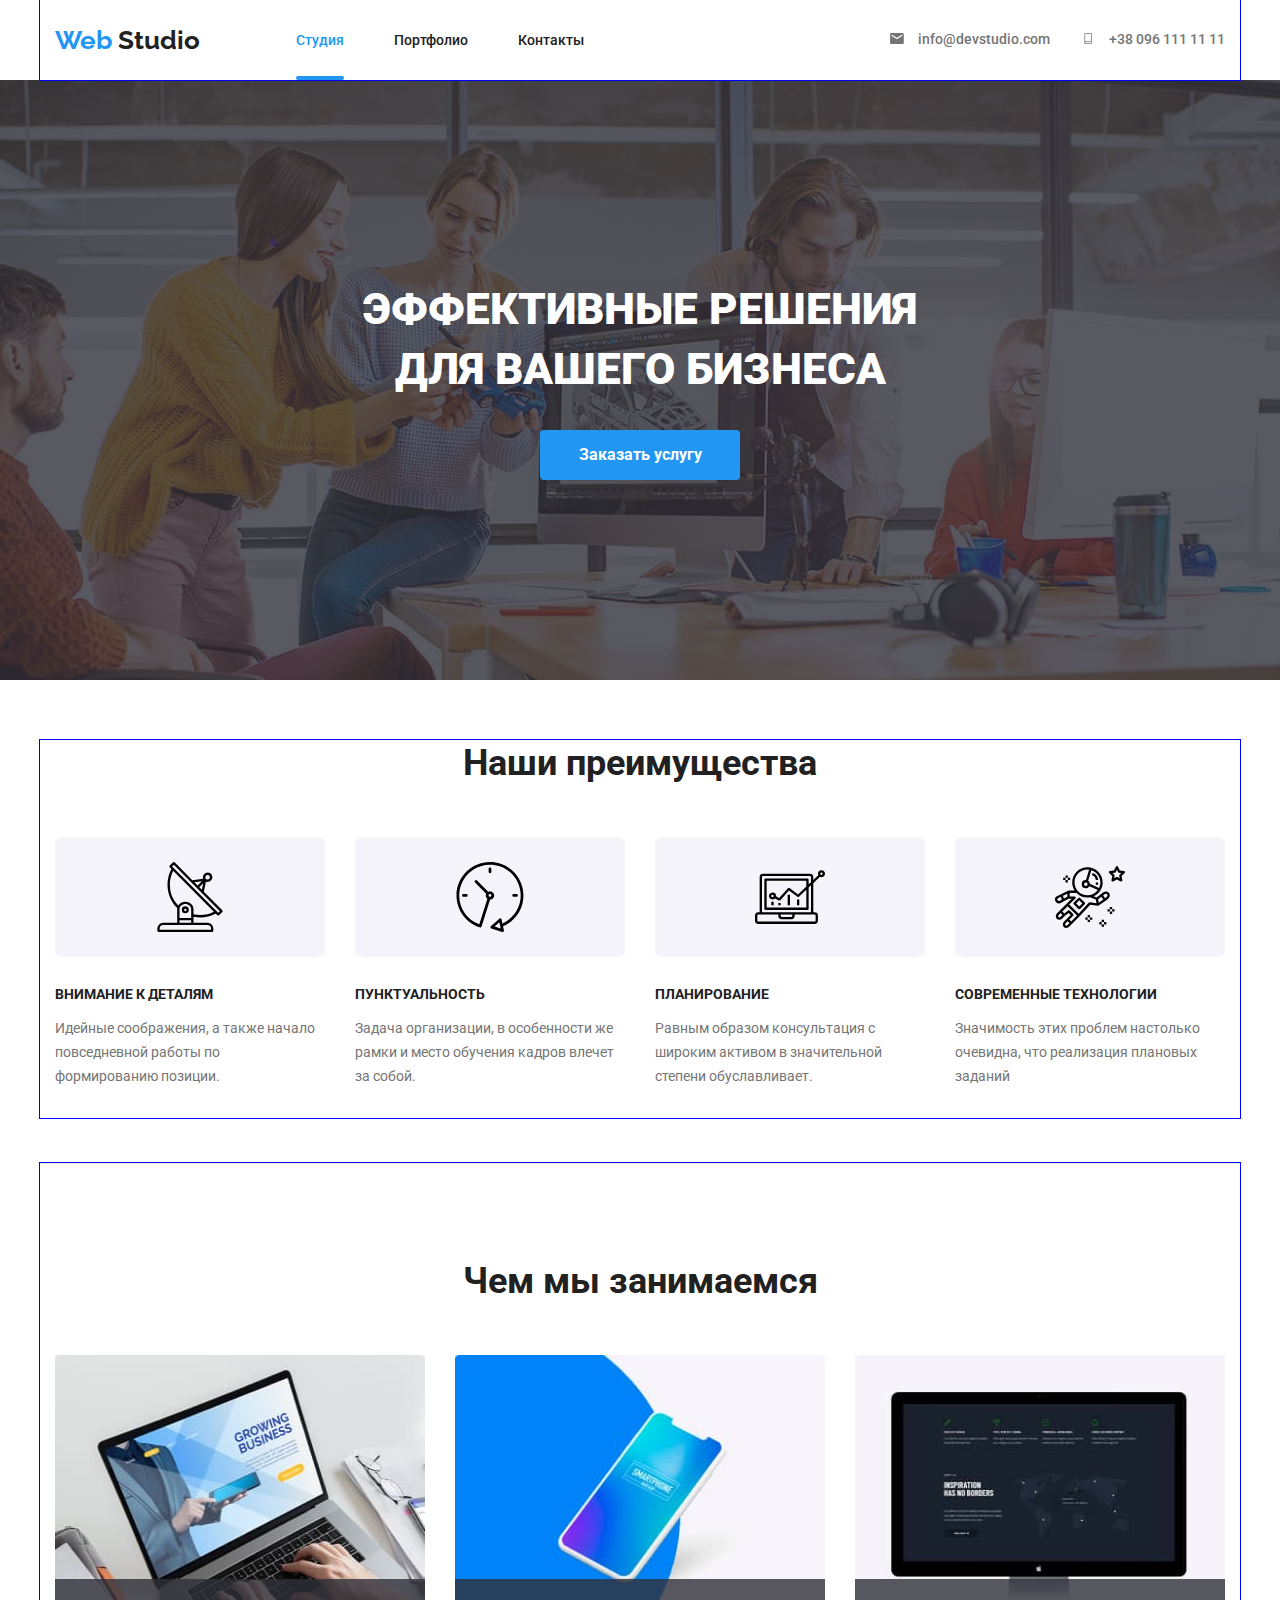
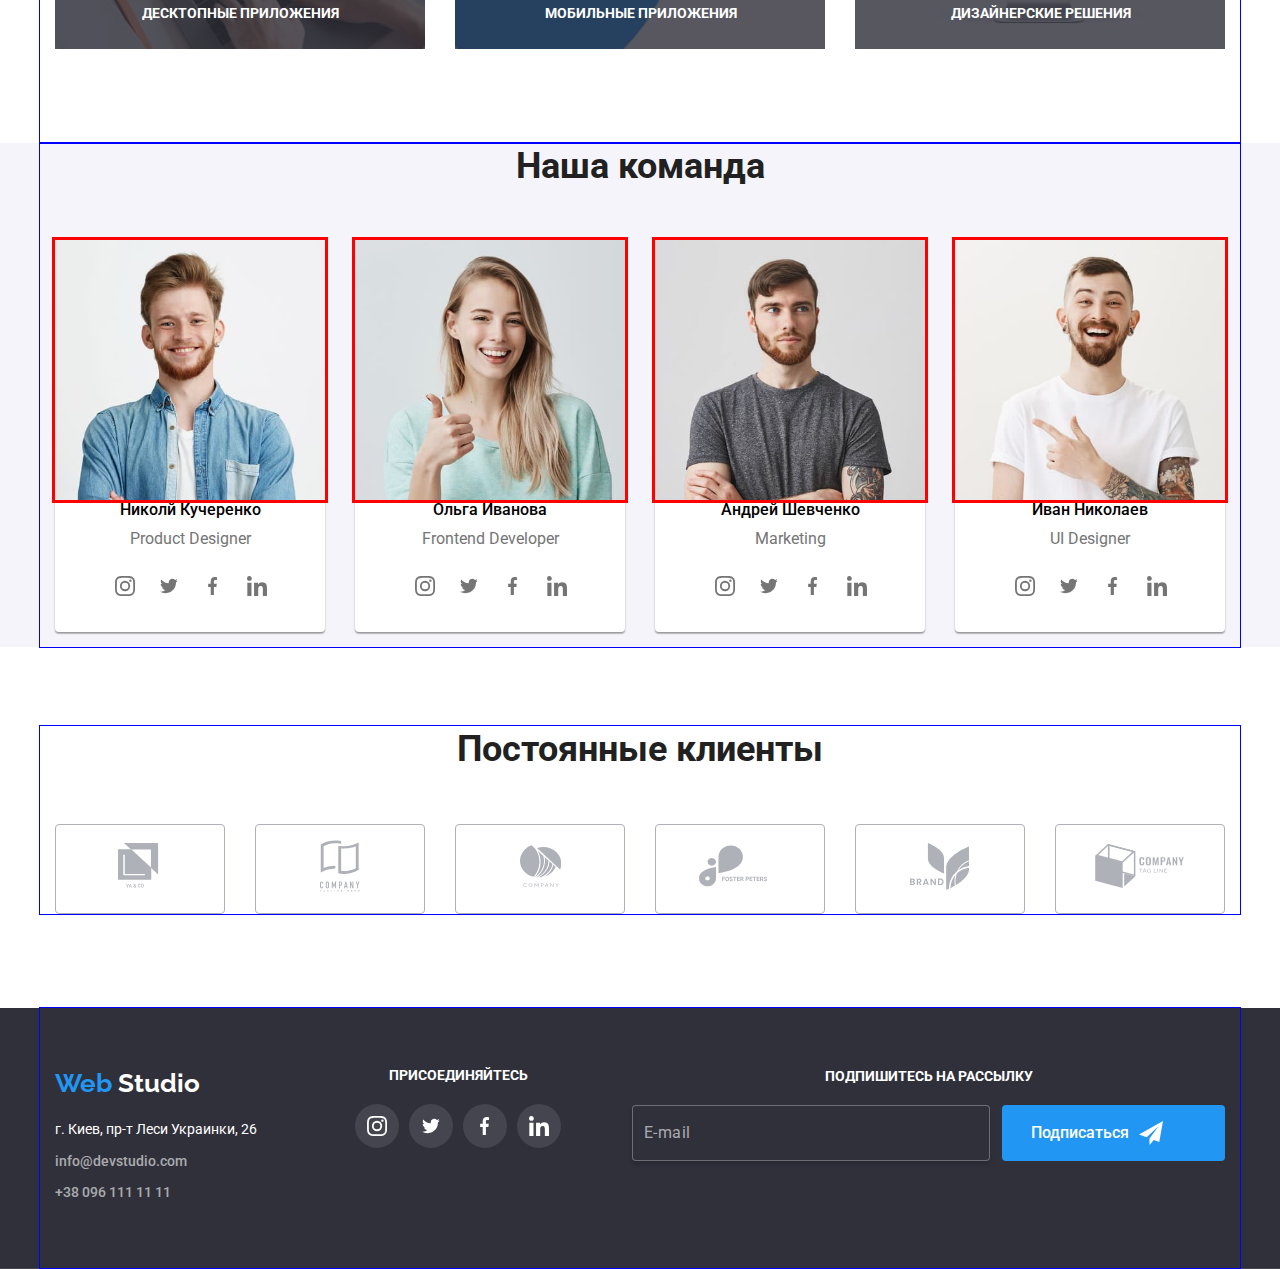
==== commit e1a63e6e: "dz 08" ====
--- a/index.html
+++ b/index.html
@@ -19,21 +19,8 @@
     <header class="top"> 
       <div class="conteiner navigation">
       <a href="./" class="logo">Web <span class="logo-color">Studio</span></a>
-      <button 
-      button-type="button" 
-      class="menu-button is-open"  
-      aria-expanded="false"
-       data-menu-button=""
-       >
-        <!-- class="menu-svg" -->
-        <svg class="menu-svg" width="40px" heigh="40px"
-        aria-label="кнопка мобильного меню">
-        <use class="icon-close" href='./images/symbol-defs.svg#icon-close'></use>
-          <use class="icon-menu" href='./images/symbol-defs.svg#icon-menu'></use>
-          
-        </svg>
-      </button>
-        <div class="mobile-menu">
+      
+        <div class="mobile-menu"> 
           <nav class="logo-nav">
             <!-- навігація -->
             <ul class="site-nav">
@@ -54,7 +41,6 @@
               </a>
             </li>
             <li class="item">
-          
               <a href="tel:+380961111111" class="link">
                 <svg class="mail" width="10px" heigh="14.94px">
                   <use href="./images/symbol-defs.svg#icon-smartphone"></use>
@@ -63,7 +49,13 @@
             </li>
           </ul>
         </div>
+      <button button-type="button" class="menu-button is-open" aria-expanded="false" data-menu-button="">
       
+        <svg class="menu-svg" width="40px" heigh="40px" aria-label="Кнопка мобильного меню">
+          <use class="icon-menu" href='./images/symbol-defs.svg#icon-menu'></use>
+          <use class="icon-close" href='./images/symbol-defs.svg#icon-close'></use>
+        </svg>
+      </button>
       </div>
     </header>
     <main>
--- a/css/main.min.css
+++ b/css/main.min.css
@@ -1,2 +1,2 @@
-.logo,.link-active,.item .link,.logo-footer,.link,.button-list,.section-heading,.portfolio-card{text-decoration:none}.menu-svg,.authorise-nav,.site-nav,.advantage,.advantages,.peculiarity,.section-team,.employee,.section-workers,.workers-text,.social-links,.regular-clients,.customers,.text-address,.footer-link,.join-text,.comments,.section-filter,.filter,.section-speech,.examples{list-style:none;padding:0;margin:0}.conteiner{padding-left:15px;padding-right:15px;margin-left:auto;margin-right:auto;outline:1px solid blue}@media screen and (min-width: 480px){.conteiner{width:480px}}@media screen and (min-width: 768px){.conteiner{width:768px}}@media screen and (min-width: 1200px){.conteiner{width:1200px}}.top .conteiner{position:relative;padding:0;background-color:#fff;color:#212121}.logo{font-family:raleway;font-weight:700;font-size:26px;line-height:1.11;letter-spacing:3%;text-align:center;color:#2196f3;padding-top:24px;padding-bottom:25px;margin-right:85px}.logo-color{color:#212121}.logo-nav,.logo:hover,.logo:focus{color:#2196f3}.menu-button{padding:0;margin:0;border:0;border:solid 2px red;background-color:#fff;-webkit-transition:fill 250ms cubic-bezier(0.4, 0, 0.2, 1);transition:fill 250ms cubic-bezier(0.4, 0, 0.2, 1);cursor:pointer}.menu-button:hover{fill:#2196f3;-webkit-transition:fill 250ms cubic-bezier(0.4, 0, 0.2, 1);transition:fill 250ms cubic-bezier(0.4, 0, 0.2, 1)}.mobile-menu{position:absolute;outline:solid 1px rebeccapurple;background-color:#fff;width:100%;top:160px;left:0}.site-nav .link,.link-active{position:relative;color:#212121;font-weight:500;font-family:roboto,sans-serif;font-size:14px;letter-spacing:2%;padding-top:32px;padding-bottom:32px;display:block;-webkit-transition:color 250ms cubic-bezier(0.4, 0, 0.2, 1),background-color 250ms cubic-bezier(0.4, 0, 0.2, 1);transition:color 250ms cubic-bezier(0.4, 0, 0.2, 1),background-color 250ms cubic-bezier(0.4, 0, 0.2, 1)}.link-active{color:#2196f3}.authorise-nav .link{font-family:roboto,sans-serif;color:#757575;font-weight:500;font-size:14px;line-height:1.14;letter-spacing:2%;-webkit-transition:color 250ms cubic-bezier(0.4, 0, 0.2, 1);transition:color 250ms cubic-bezier(0.4, 0, 0.2, 1)}.authorise-nav{-webkit-box-align:center;-ms-flex-align:center;align-items:center}.authorise-nav .link:hover,.authorise-nav .link:focus{color:#2196f3}.item .link{-webkit-box-align:center;-ms-flex-align:center;align-items:center}.mail{width:16px;height:11px;margin-right:10px;fill:currentColor}.link-active::after{content:"";position:absolute;-webkit-box-align:baseline;-ms-flex-align:baseline;align-items:baseline;width:100%;height:4px;bottom:0;left:0;background:#2196f3;border-radius:2px}.site-nav .link:hover,.site-nav .link:focus{color:#2196f3}.item:not(:last-child){margin-right:50px}.hero{height:600px;max-width:1600px;margin:0;margin-right:auto;margin-left:auto;text-align:center;background-image:-webkit-gradient(linear, left top, left bottom, from(rgba(47,48,58,0.8)), to(rgba(47,48,58,0.8))),url("../images/Header img.jpg");background-image:linear-gradient(rgba(47,48,58,0.8), rgba(47,48,58,0.8)),url("../images/Header img.jpg");background-repeat:no-repeat;background-position:center;background-size:cover}.section-hero{text-align:center;font-weight:900;letter-spacing:6%;text-transform:uppercase;text-align:center;color:#fff;font-family:roboto,sans-serif;margin:0}@media screen and (max-width: 1199px){.section-hero{font-size:26px;line-height:1.62;height:84px;padding-top:118px;margin:0px 0px 30px 0px}}@media screen and (min-width: 1200px){.section-hero{padding-top:200px;margin-bottom:30px;font-size:44px;line-height:1.36}}.button-main{display:inline-block;background-color:#2196f3;color:#fff;font-family:roboto;text-align:inherit;font-weight:700;font-size:16px;line-height:1.88;min-width:200px;height:50px;top:430px;border:0;border-color:none;border-radius:4px;padding:10px 32px;margin:0;cursor:pointer;-webkit-transition:color 250ms cubic-bezier(0.4, 0, 0.2, 1),background-color 250ms cubic-bezier(0.4, 0, 0.2, 1),border 250ms cubic-bezier(0.4, 0, 0.2, 1);transition:color 250ms cubic-bezier(0.4, 0, 0.2, 1),background-color 250ms cubic-bezier(0.4, 0, 0.2, 1),border 250ms cubic-bezier(0.4, 0, 0.2, 1)}.button-main:hover,.button-main:focus{color:#2196f3;background-color:#fff;border:1px solid #2196f3}.our-advantage{padding-top:60px;padding-bottom:60px}@media screen and (min-width: 768px){.advantage{display:-webkit-box;display:-ms-flexbox;display:flex;-ms-flex-wrap:wrap;flex-wrap:wrap;margin:-15px}}@media screen and (min-width: 1140px){.advantage{display:-webkit-box;display:-ms-flexbox;display:flex;-ms-flex-line-pack:center;align-content:center;-ms-flex-wrap:nowrap;flex-wrap:nowrap}}.advantages{width:100%}@media screen and (min-width: 768px){.advantages{width:calc((100% - 2 * 30px) / 2);margin:15px}}@media screen and (min-width: 1200px){.advantages{width:25%}}@media screen and (max-width: 767px){.advantages:not(:last-child){margin-bottom:30px}}.icon-svg{display:-webkit-inline-box;display:-ms-inline-flexbox;display:inline-flex;width:100%;height:120px;margin-bottom:30px;background-color:#f5f4fa;border-radius:4%;-webkit-box-pack:center;-ms-flex-pack:center;justify-content:center;-webkit-box-align:center;-ms-flex-align:center;align-items:center}@media screen and (min-width: 480px){.icon-advantag{width:100%;display:-webkit-box;display:-ms-flexbox;display:flex;border-radius:4%}}.section-caption{color:#212121;font-family:roboto,sans-serif;font-weight:700;font-size:14px;line-height:1.14;margin:0px 0px 10px 0px;text-transform:uppercase}@media screen and (max-width: 767px){.section-caption{text-align:center}}.text-caption{font-family:roboto,sans-serif;font-size:14px;line-height:1.71;color:#757575}@media screen and (max-width: 1169px){.featcher{display:none}}.featcher .conteiner{padding-top:94px;padding-bottom:94px;border-top:1px solid #ececec}.section-tittle{font-weight:700;font-size:28px;font-family:roboto,sans-serif;line-height:1.17;text-align:center;color:#212121;margin:0;margin-bottom:30px}@media screen and (min-width: 1200px){.section-tittle{line-height:1.31;font-size:36px;margin-bottom:50px}}.featchers{text-align:center;margin:0;padding:0;display:-webkit-box;display:-ms-flexbox;display:flex;-ms-flex-line-pack:center;align-content:center;-ms-flex-wrap:nowrap;flex-wrap:nowrap}.featchers .peculiarity+.peculiarity{margin-left:30px}.peculiarity{position:relative;width:370px;height:294px}.peculiarity .peculiarity-img{display:block}.featchers-text{position:absolute;font-family:roboto,sans-serif;bottom:0;right:0;width:370px;height:70px;padding:0;margin:0;background:rgba(47,48,58,0.8)}.featchers .products{color:#fff;font-weight:700;font-size:14px;line-height:1.14;text-transform:uppercase;margin:0}.products{padding:27px 82px 27px 83px}.team{background-color:#f5f4fa;text-align:center;line-height:1.9}.section-team{-ms-flex-line-pack:center;align-content:center}@media screen and (min-width: 768px){.section-team{display:-webkit-box;display:-ms-flexbox;display:flex;-ms-flex-wrap:wrap;flex-wrap:wrap;margin:-15px}}@media screen and (min-width: 1200px){.section-team{display:-webkit-box;display:-ms-flexbox;display:flex;-ms-flex-line-pack:center;align-content:center;-ms-flex-wrap:nowrap;flex-wrap:nowrap}}.employee{border-radius:4px;background-color:#fff;cursor:pointer;-webkit-box-shadow:0px 2px 1px rgba(0,0,0,0.2),0px 1px 1px rgba(0,0,0,0.14),0px 1px 3px rgba(0,0,0,0.12);box-shadow:0px 2px 1px rgba(0,0,0,0.2),0px 1px 1px rgba(0,0,0,0.14),0px 1px 3px rgba(0,0,0,0.12)}@media screen and (min-width: 768px){.employee{width:calc((100% - 2 * 30px) / 2);margin:15px}}@media screen and (min-width: 1200px){.employee{width:25%}}@media screen and (max-width: 767px){.employee:not(:last-child){margin-bottom:30px}}.thumb{height:320px;outline:solid red}@media screen and (min-width: 768px){.thumb{height:260px}}.thumb.img{display:block;width:100%;height:100%}.section-workers{font-family:roboto,sans-serif;font-weight:500;font-size:16px;line-height:1.19;margin-bottom:10px;text-align:center}.workers-text{font-family:roboto,sans-serif;color:#757575;font-size:16px;line-height:1.19;margin-bottom:16px}.links-item .social{display:-webkit-box;display:-ms-flexbox;display:flex;width:44px;height:44px;border-radius:50%;-webkit-box-pack:center;-ms-flex-pack:center;justify-content:center;-webkit-box-align:center;-ms-flex-align:center;align-items:center;color:#fff;-webkit-transition:color 250ms cubic-bezier(0.4, 0, 0.2, 1);transition:color 250ms cubic-bezier(0.4, 0, 0.2, 1)}.links-item .social:hover,.links-item .social:focus{background-color:#2196f3;-webkit-transition:background-color 250ms cubic-bezier(0.4, 0, 0.2, 1);transition:background-color 250ms cubic-bezier(0.4, 0, 0.2, 1)}.links-item .icon-worker{fill:#757575;-webkit-transition:fill 250ms cubic-bezier(0.4, 0, 0.2, 1);transition:fill 250ms cubic-bezier(0.4, 0, 0.2, 1)}.social:hover .icon-worker,.social:focus .icon-worker{fill:#fff;-webkit-transition:fill 250ms cubic-bezier(0.4, 0, 0.2, 1);transition:fill 250ms cubic-bezier(0.4, 0, 0.2, 1)}.social-links{display:-webkit-box;display:-ms-flexbox;display:flex;-webkit-box-pack:center;-ms-flex-pack:center;justify-content:center}@media screen and (min-width: 768px){.social-links{padding-right:74px;padding-bottom:24px;padding-left:74px}}@media screen and (min-width: 1200px){.social-links{padding-right:31px;padding-bottom:24px;padding-left:32px}}.clients{padding:0;padding-bottom:60px;padding-top:60px}@media screen and (min-width: 1200px){.clients{padding-bottom:94px;padding-top:94px}}.regular-clients{display:-webkit-box;display:-ms-flexbox;display:flex;-ms-flex-wrap:wrap;flex-wrap:wrap;-webkit-box-pack:center;-ms-flex-pack:center;justify-content:center}.img{fill:#afb1b8;-webkit-transition:fill 250ms cubic-bezier(0.4, 0, 0.2, 1);transition:fill 250ms cubic-bezier(0.4, 0, 0.2, 1)}.customers{display:-webkit-box;display:-ms-flexbox;display:flex;-webkit-box-pack:center;-ms-flex-pack:center;justify-content:center;-webkit-box-align:center;-ms-flex-align:center;align-items:center;border:1px solid #afb1b8;border-radius:4px;height:90px;cursor:pointer;-webkit-transition:border 250ms cubic-bezier(0.4, 0, 0.2, 1);transition:border 250ms cubic-bezier(0.4, 0, 0.2, 1)}.customers:hover,.customers:focus{border-color:#2196f3}@media screen and (max-width: 767px){.customers:nth-child(odd){margin-right:30px}.customers:not(:nth-last-child(-n+2)){margin-bottom:30px}.customers{width:calc((100% - 30px) / 2)}}@media screen and (min-width: 768px) and (max-width: 1199px){.customers:not(:nth-child(3n)){margin-right:30px}.customers:not(:nth-last-child(-n+3)){margin-bottom:30px}.customers{width:calc((100% - 60px) / 3)}}@media screen and (min-width: 1200px){.customers{width:calc((100% - 150px) / 6)}.customers:not(:last-child){margin-right:30px}}.img-link:hover .img,.img-link:focus .img{fill:#2196f3}.logo-footer{font-family:Raleway, sans-serif;font-weight:700;margin-bottom:20px;color:#2196f3}.logo-footer:hover,.logo-footer:focus{color:#2196f3;-webkit-transition:-webkit-transform 250ms cubic-bezier(0.4, 0, 0.2, 1);transition:-webkit-transform 250ms cubic-bezier(0.4, 0, 0.2, 1);transition:transform 250ms cubic-bezier(0.4, 0, 0.2, 1);transition:transform 250ms cubic-bezier(0.4, 0, 0.2, 1), -webkit-transform 250ms cubic-bezier(0.4, 0, 0.2, 1)}@media screen and (max-width: 1199px){.logo-footer{font-size:24px;line-height:1.17}}@media screen and (min-width: 1200px){.logo-footer{font-size:26px;line-height:1.19}}.logo-footer span{color:#fff}@media screen and (min-width: 1200px){.address-invitation{display:-webkit-box;display:-ms-flexbox;display:flex}}.bottom-address{display:-webkit-box;display:-ms-flexbox;display:flex;-webkit-box-orient:vertical;-webkit-box-direction:normal;-ms-flex-direction:column;flex-direction:column;margin-bottom:60px}@media screen and (max-width: 1199px){.bottom-address{-webkit-box-pack:center;-ms-flex-pack:center;justify-content:center;-webkit-box-align:center;-ms-flex-align:center;align-items:center}}@media screen and (min-width: 768px) and (max-width: 1199px){.bottom-address{margin-right:165px}}@media screen and (min-width: 1200px){.bottom-address{margin-bottom:0;margin-right:69px;width:231px}}address{color:#fff;font-size:14px;font-style:normal;line-height:1.66;font-family:roboto,sans-serif}.text-address{margin-bottom:8px}.authorise-nav-footer .link{color:rgba(255,255,255,0.6);font-weight:500;font-size:14px;line-height:1.14;-webkit-transition:color 250ms cubic-bezier(0.4, 0, 0.2, 1);transition:color 250ms cubic-bezier(0.4, 0, 0.2, 1)}.authorise-nav-footer .link:hover,.authorise-nav-footer .link:focus{color:#2196f3}@media screen and (max-width: 1199px){.authorise-nav-footer .link{display:-webkit-box;display:-ms-flexbox;display:flex;-webkit-box-orient:vertical;-webkit-box-direction:normal;-ms-flex-direction:column;flex-direction:column;-webkit-box-align:center;-ms-flex-align:center;align-items:center}}.authorise-nav-footer{margin:0;padding:0}.footer-link:not(:last-child){margin-bottom:8px}.footer-form{display:-webkit-box;display:-ms-flexbox;display:flex}@media screen and (max-width: 1199px){.footer-form{-webkit-box-orient:vertical;-webkit-box-direction:normal;-ms-flex-direction:column;flex-direction:column;-webkit-box-pack:center;-ms-flex-pack:center;justify-content:center;-webkit-box-align:center;-ms-flex-align:center;align-items:center}}.join-text{padding-bottom:21px;font-weight:700;font-size:14px;text-transform:uppercase;color:#fff;font-family:roboto,sans-serif;text-align:center}.footer-label{position:relative}@media screen and (max-width: 1199px){.footer-label{max-width:450px;width:100%}}@media screen and (min-width: 1200px){.footer-label{display:-webkit-box;display:-ms-flexbox;display:flex;margin-right:12px;width:358px}}.input-mail{width:100%;border:1px solid rgba(255,255,255,0.3);-webkit-box-shadow:0px 4px 4px rgba(0,0,0,0.15);box-shadow:0px 4px 4px rgba(0,0,0,0.15);border-radius:4px;padding:0;padding:18px 12px;background-color:#2f303a;font-family:roboto,sans-serif;outline:none}.mail-text{position:absolute;font-family:roboto,sans-serif;font-size:16px;letter-spacing:0.03em;color:rgba(255,255,255,0.6);padding:0;top:50%;left:12px;-webkit-transform:translateY(-50%);transform:translateY(-50%);margin:0;-webkit-transition:-webkit-transform 250ms cubic-bezier(0.4, 0, 0.2, 1);transition:-webkit-transform 250ms cubic-bezier(0.4, 0, 0.2, 1);transition:transform 250ms cubic-bezier(0.4, 0, 0.2, 1);transition:transform 250ms cubic-bezier(0.4, 0, 0.2, 1), -webkit-transform 250ms cubic-bezier(0.4, 0, 0.2, 1)}.footer-label:focus-within>.mail-text{color:#2196f3;-webkit-transform:translateY(-250%);transform:translateY(-250%)}.input-mail:not(:placeholder-shown)+.mail-text{color:#2196f3;-webkit-transform:translateY(-250%);transform:translateY(-250%)}.button-subscription{display:-webkit-box;display:-ms-flexbox;display:flex;padding:10px 62px 10px 29px;margin-top:20px;font-weight:500;font-size:16px;line-height:1.88;border-radius:4px;border:0;font-family:Roboto, sans-serif;color:#fff;background-color:#2196f3;-webkit-box-align:center;-ms-flex-align:center;align-items:center;cursor:pointer;-webkit-transition:color 250ms cubic-bezier(0.4, 0, 0.2, 1),background-color 250ms cubic-bezier(0.4, 0, 0.2, 1);transition:color 250ms cubic-bezier(0.4, 0, 0.2, 1),background-color 250ms cubic-bezier(0.4, 0, 0.2, 1)}.button-subscription:focus,.button-subscription:hover{background-color:#fff;color:#2196f3}@media screen and (min-width: 1200px){.button-subscription{margin:0}}.button-subscription:focus .button-icon,.button-subscription:hover .button-icon{fill:#2196f3}.button-icon{margin-left:10px;fill:#fff;-webkit-transition:fill 250ms cubic-bezier(0.4, 0, 0.2, 1);transition:fill 250ms cubic-bezier(0.4, 0, 0.2, 1)}footer{background-color:#2f303a;margin:0;padding:0}@media screen and (min-width: 768px) and (max-width: 1199px){.address-invitation{display:-webkit-box;display:-ms-flexbox;display:flex;-ms-flex-pack:distribute;justify-content:space-around}}.link-item .social{display:-webkit-box;display:-ms-flexbox;display:flex;-webkit-box-pack:center;-ms-flex-pack:center;justify-content:center;-webkit-box-align:center;-ms-flex-align:center;align-items:center;width:44px;height:44px;border-radius:50%;color:#757575;cursor:pointer}.link-item .social:hover,.link-item .social:focus{background-color:#2196f3;-webkit-transition:background-color 250ms cubic-bezier(0.4, 0, 0.2, 1);transition:background-color 250ms cubic-bezier(0.4, 0, 0.2, 1)}.link-item:not(:last-child){margin-right:10px}.bottom{-webkit-box-align:baseline;-ms-flex-align:baseline;align-items:baseline;margin-right:auto;margin-left:auto;padding:0;border-bottom:1px solid rgba(255,255,255,0.1)}.foot{padding-top:60px;padding-bottom:60px}@media screen and (min-width: 1200px){.foot{display:-webkit-box;display:-ms-flexbox;display:flex;-webkit-box-pack:justify;-ms-flex-pack:justify;justify-content:space-between}}.footer-invitation{display:-webkit-box;display:-ms-flexbox;display:flex;-webkit-box-orient:vertical;-webkit-box-direction:normal;-ms-flex-direction:column;flex-direction:column;-webkit-box-align:center;-ms-flex-align:center;align-items:center;margin-bottom:60px}.invitation{color:#fff;font-family:roboto,sans-serif;font-weight:700;font-size:14px;line-height:1.14;text-transform:uppercase;margin:0;padding-bottom:20px}.invitation-links{display:-webkit-box;display:-ms-flexbox;display:flex;margin:0;padding:0}.invitation-links .link-item{display:-webkit-box;display:-ms-flexbox;display:flex;-webkit-box-align:center;-ms-flex-align:center;align-items:center;border-radius:50%;width:44px;height:44px;background-position:center;background-color:rgba(255,255,255,0.1);background-repeat:no-repeat;-webkit-transition:background-color 250ms cubic-bezier(0.4, 0, 0.2, 1);transition:background-color 250ms cubic-bezier(0.4, 0, 0.2, 1)}.social-list:not(:last-child){margin-right:10px}.social{display:-webkit-box;display:-ms-flexbox;display:flex;-webkit-box-pack:center;-ms-flex-pack:center;justify-content:center;-webkit-box-align:center;-ms-flex-align:center;align-items:center}.icon{fill:#fff;-webkit-box-align:center;-ms-flex-align:center;align-items:center}.form{background:#fff;-webkit-box-shadow:0px 2px 1px rgba(0,0,0,0.2),0px 1px 1px rgba(0,0,0,0.14),0px 1px 3px rgba(0,0,0,0.12);box-shadow:0px 2px 1px rgba(0,0,0,0.2),0px 1px 1px rgba(0,0,0,0.14),0px 1px 3px rgba(0,0,0,0.12);border-radius:4px;max-width:450px;width:100%;position:relative;top:94px;left:15px}@media screen and (min-width: 1140px){.form{width:528px;top:50%;left:50%;-webkit-transform:translate(-50%, -50%);transform:translate(-50%, -50%)}}.backdrop{position:fixed;top:0;left:0;visibility:visible;opacity:1;width:100%;height:100%;background-color:rgba(0,0,0,0.2);-webkit-transition:background-color 250ms cubic-bezier(0.4, 0, 0.2, 1),visibility 250ms cubic-bezier(0.4, 0, 0.2, 1),opacity 250ms cubic-bezier(0.4, 0, 0.2, 1);transition:background-color 250ms cubic-bezier(0.4, 0, 0.2, 1),visibility 250ms cubic-bezier(0.4, 0, 0.2, 1),opacity 250ms cubic-bezier(0.4, 0, 0.2, 1);overflow-y:scroll}.backdrop.is-hidden{pointer-events:none;opacity:0}.button-close{position:absolute;top:8px;right:8px;display:-webkit-box;display:-ms-flexbox;display:flex;width:30px;height:30px;-webkit-box-pack:center;-ms-flex-pack:center;justify-content:center;-webkit-box-align:center;-ms-flex-align:center;align-items:center;background:var(--hero-text-color);-webkit-box-shadow:0px 2px 1px rgba(0,0,0,0.2),0px 1px 1px rgba(0,0,0,0.14),0px 1px 3px rgba(0,0,0,0.12);box-shadow:0px 2px 1px rgba(0,0,0,0.2),0px 1px 1px rgba(0,0,0,0.14),0px 1px 3px rgba(0,0,0,0.12);border-radius:50%;border:0;cursor:pointer;-webkit-transition:-webkit-transform 250ms cubic-bezier(0.4, 0, 0.2, 1);transition:-webkit-transform 250ms cubic-bezier(0.4, 0, 0.2, 1);transition:transform 250ms cubic-bezier(0.4, 0, 0.2, 1);transition:transform 250ms cubic-bezier(0.4, 0, 0.2, 1), -webkit-transform 250ms cubic-bezier(0.4, 0, 0.2, 1)}.button-close:focus,.button-close:hover{background-color:#2196f3;fill:#fff}.button-form{display:inline-block;background-color:#2196f3;color:#fff;font-family:roboto,sans-serif;text-align:inherit;font-weight:700;font-size:16px;line-height:1.88;min-width:200px;height:50px;top:430px;border:0;border-radius:4px;cursor:pointer;padding:10px 55px;margin:0;-webkit-transition:color 250ms cubic-bezier(0.4, 0, 0.2, 1),background-color 250ms cubic-bezier(0.4, 0, 0.2, 1),border 250ms cubic-bezier(0.4, 0, 0.2, 1);transition:color 250ms cubic-bezier(0.4, 0, 0.2, 1),background-color 250ms cubic-bezier(0.4, 0, 0.2, 1),border 250ms cubic-bezier(0.4, 0, 0.2, 1)}.button-form:hover,.button-form:focus{background-color:#fff;color:#2196f3;border:1px solid #2196f3}.button-submit{display:-webkit-box;display:-ms-flexbox;display:flex;-webkit-box-pack:center;-ms-flex-pack:center;justify-content:center;padding:30px 164px 40px}.form-elements{padding:0 40px 20px 40px;margin:0}.topic{font-family:roboto,sans-serif;font-style:normal;font-weight:bold;font-size:20px;line-height:23px;text-align:center;letter-spacing:0.03em;color:#212121;margin:0;padding:40px;padding-bottom:30px}.forma-fild{position:relative;display:-webkit-box;display:-ms-flexbox;display:flex;padding:0}.forma-fild:not(:last-child){margin-bottom:28px}.forma-input{width:100%;border:1px solid rgba(33,33,33,0.2);border-radius:4px;padding:0;padding:12px 42px}.forma-input:hover,.forma-input:focus{border-color:#2196f3;outline:none}.forma-name{position:absolute;font-family:Roboto;font-size:14px;letter-spacing:0.01em;color:#757575;padding:0;top:50%;left:42px;-webkit-transform:translateY(-50%);transform:translateY(-50%);margin:0;-webkit-transition:-webkit-transform 250ms cubic-bezier(0.4, 0, 0.2, 1);transition:-webkit-transform 250ms cubic-bezier(0.4, 0, 0.2, 1);transition:transform 250ms cubic-bezier(0.4, 0, 0.2, 1);transition:transform 250ms cubic-bezier(0.4, 0, 0.2, 1), -webkit-transform 250ms cubic-bezier(0.4, 0, 0.2, 1)}.forma-fild:focus-within .forma-name{-webkit-transform:translate(-30px, -250%);transform:translate(-30px, -250%);color:#2196f3}.forma-input:not(:placeholder-shown)+.forma-name{-webkit-transform:translate(-30px, -250%);transform:translate(-30px, -250%);color:#2196f3;border-color:#2196f3}.icon-forma{position:absolute;top:50%;left:12px;-webkit-transform:translateY(-50%);transform:translateY(-50%)}.forma-fild:focus-within .icon-forma{fill:#2196f3;border-color:#2196f3}.comments{position:relative;width:100%;min-height:120px}.comments-name{position:absolute;font-family:Roboto;font-size:14px;letter-spacing:0.01em;color:#757575;top:12px;left:16px;-webkit-transition:-webkit-transform 250ms cubic-bezier(0.4, 0, 0.2, 1);transition:-webkit-transform 250ms cubic-bezier(0.4, 0, 0.2, 1);transition:transform 250ms cubic-bezier(0.4, 0, 0.2, 1);transition:transform 250ms cubic-bezier(0.4, 0, 0.2, 1), -webkit-transform 250ms cubic-bezier(0.4, 0, 0.2, 1)}.comments-fild{display:block;resize:none;width:100%;height:120px;margin:0;border:1px solid rgba(33,33,33,0.2);border-radius:4px}.comments-fild:focus{border-color:#2196f3;outline:none}.comments:focus-within>.comments-name{color:#2196f3;-webkit-transform:translateY(-200%);transform:translateY(-200%)}.comments-fild:not(:placeholder-shown)+.comments-name{-webkit-transform:translateY(-200%);transform:translateY(-200%);color:#2196f3}.checkbox-fild{margin-bottom:30px}.agreement{color:#2196f3;text-decoration:underline}.checkbox-label{display:-webkit-box;display:-ms-flexbox;display:flex;-webkit-box-align:center;-ms-flex-align:center;align-items:center;font-family:raleway;font-size:14px;line-height:1.71;font-weight:400;color:#757575;padding:0 52px 0 51px}.checkbox{position:absolute;width:1px;height:1px;margin:-1px;border:0;padding:0;clip:rect(0 0 0 0);overflow:hidden}.checkbox-icon{display:inline-block;width:15px;height:15px;border:2px solid #212121;border-radius:4px;margin-right:8px;cursor:pointer}.checkbox:checked+.checkbox-icon{border-color:transparent;background-color:#2196f3;background-image:url("../images/icon-check.svg");background-size:contain;background-origin:border-box;-webkit-transition:background-color 250ms cubic-bezier(0.4, 0, 0.2, 1);transition:background-color 250ms cubic-bezier(0.4, 0, 0.2, 1)}.section-filter{font-family:roboto,sans-serif;font-size:16px;line-height:1.88;text-align:left;color:#757575}.filter{display:-webkit-box;display:-ms-flexbox;display:flex;min-width:73px;margin-bottom:50px;font-weight:500;font-size:16px;line-height:1.62}@media screen and (max-width: 767px){.filter{-ms-flex-wrap:wrap;flex-wrap:wrap;-ms-flex-line-pack:justify;align-content:space-between;-webkit-box-pack:start;-ms-flex-pack:start;justify-content:flex-start}}@media screen and (min-width: 768px){.filter{-webkit-box-pack:center;-ms-flex-pack:center;justify-content:center}}.photo{position:relative;overflow:hidden}.button-list.button-list:not(:last-child){margin-right:8px}@media screen and (max-width: 767px){.button-list{margin-bottom:15px}}.button-filter{padding:6px 22px;font-weight:500;font-size:16px;line-height:1.62;height:38px;border-radius:4px;border:0;text-align:center;font-family:roboto,sans-serif;background-color:#f5f4fa;-webkit-transition:color 250ms cubic-bezier(0.4, 0, 0.2, 1),background-color 250ms cubic-bezier(0.4, 0, 0.2, 1);transition:color 250ms cubic-bezier(0.4, 0, 0.2, 1),background-color 250ms cubic-bezier(0.4, 0, 0.2, 1)}.button-filter:hover,.button-filter:focus{color:#fff;background-color:#2196f3;-webkit-box-shadow:0px 2px 2px rgba(0,0,0,0.12),0px 1px 2px rgba(0,0,0,0.08),0px 3px 1px rgba(0,0,0,0.1);box-shadow:0px 2px 2px rgba(0,0,0,0.12),0px 1px 2px rgba(0,0,0,0.08),0px 3px 1px rgba(0,0,0,0.1)}.portfolio .conteiner{padding-top:60px;padding-bottom:60px;border-top:1px solid #ececec}.photo{position:relative;overflow:hidden}.section-speech{position:absolute;top:0;left:0;font-weight:400;font-family:roboto,sans-serif;color:#fff;background-color:rgba(33,150,243,0.9);font-size:18px;line-height:1.56;text-align:left;-webkit-box-align:center;-ms-flex-align:center;align-items:center;display:block;padding:63px 24px;opacity:0;-webkit-transform:translateY(100%);transform:translateY(100%);-webkit-transition:-webkit-transform 250ms cubic-bezier(0.4, 0, 0.2, 1);transition:-webkit-transform 250ms cubic-bezier(0.4, 0, 0.2, 1);transition:transform 250ms cubic-bezier(0.4, 0, 0.2, 1);transition:transform 250ms cubic-bezier(0.4, 0, 0.2, 1), -webkit-transform 250ms cubic-bezier(0.4, 0, 0.2, 1)}.examples{display:-webkit-box;display:-ms-flexbox;display:flex;-ms-flex-wrap:wrap;flex-wrap:wrap}@media screen and (max-width: 1199px){.examples{-webkit-box-pack:center;-ms-flex-pack:center;justify-content:center}}.swatch-item{display:block;border-radius:5px}.swatch-item:not(:last-child){margin-bottom:30px}@media screen and (min-width: 768px) and (max-width: 1199px){.swatch-item:nth-child(odd){margin-right:30px}}@media screen and (min-width: 1200px){.swatch-item{margin-right:30px}.swatch-item:nth-child(3n){margin-right:0}.swatch-item:nth-last-child(-n+3){margin-bottom:0}}.template{display:block;margin:0}.section-main{margin:0;display:none}.section-heading{margin:0;font-size:18px;font-family:roboto,sans-serif;color:#212121;margin-bottom:4px}.card{padding:20px 24px;border-right:1px solid #eeeeee;border-bottom:1px solid #eeeeee;border-left:1px solid #eeeeee;border-bottom-left-radius:5px;border-bottom-right-radius:5px}.portfolio-card{display:block}.portfolio-card:hover,.portfolio-card:focus{-webkit-box-shadow:1px 4px 6px rgba(0,0,0,0.16),0px 4px 4px rgba(0,0,0,0.06),0px 1px 1px rgba(0,0,0,0.12);box-shadow:1px 4px 6px rgba(0,0,0,0.16),0px 4px 4px rgba(0,0,0,0.06),0px 1px 1px rgba(0,0,0,0.12);-webkit-transition:-webkit-transform 250ms cubic-bezier(0.4, 0, 0.2, 1);transition:-webkit-transform 250ms cubic-bezier(0.4, 0, 0.2, 1);transition:transform 250ms cubic-bezier(0.4, 0, 0.2, 1);transition:transform 250ms cubic-bezier(0.4, 0, 0.2, 1), -webkit-transform 250ms cubic-bezier(0.4, 0, 0.2, 1)}.portfolio-card:hover .section-speech,.portfolio-card:focus .section-speech{-webkit-transform:translateY(0);transform:translateY(0);opacity:1}
+.logo,.link-active,.item .link,.logo-footer,.link,.button-list,.section-heading,.portfolio-card{text-decoration:none}.site-nav,.authorise-nav,.menu-svg,.advantage,.advantages,.peculiarity,.section-team,.employee,.section-workers,.workers-text,.social-links,.regular-clients,.customers,.text-address,.footer-link,.join-text,.comments,.section-filter,.portfolio .filter,.section-speech,.examples{list-style:none;padding:0;margin:0}.conteiner{padding-left:15px;padding-right:15px;margin-left:auto;margin-right:auto;outline:1px solid blue}@media screen and (min-width: 480px){.conteiner{width:480px}}@media screen and (min-width: 768px){.conteiner{width:768px}}@media screen and (min-width: 1200px){.conteiner{width:1200px}}.logo{font-family:raleway;font-weight:700;font-size:26px;line-height:1.11;letter-spacing:3%;text-align:center;color:#2196f3}@media screen and (max-width: 767px){.logo{padding-top:24px;padding-bottom:25px;margin-right:85px}}@media screen and (max-width: 1199px){.logo{padding-top:26px;padding-bottom:26px}}@media screen and (min-width: 1200px){.logo{margin-right:84px}}.logo-color{color:#212121}.logo-nav{display:-webkit-box;display:-ms-flexbox;display:flex}@media screen and (max-width: 767px){.logo-nav{-webkit-box-pack:center;-ms-flex-pack:center;justify-content:center;text-align:center}}@media screen and (min-width: 768px) and (max-width: 1199px){.logo-nav{margin-right:84px}}.logo-nav,.logo:hover,.logo:focus{color:#2196f3}.top{position:relative;padding:0;background-color:#fff;color:#212121}@media screen and (min-width: 768px){.navigation{display:-webkit-box;display:-ms-flexbox;display:flex}}@media screen and (max-width: 1199px){.navigation{-webkit-box-pack:justify;-ms-flex-pack:justify;justify-content:space-between}}@media screen and (min-width: 1200px){.navigation{-webkit-box-align:center;-ms-flex-align:center;align-items:center;-webkit-box-pack:justify;-ms-flex-pack:justify;justify-content:space-between}}@media screen and (min-width: 768px){.mobile-menu{display:-webkit-box;display:-ms-flexbox;display:flex;-webkit-box-align:center;-ms-flex-align:center;align-items:center}}@media screen and (max-width: 767px){.mobile-menu{position:absolute;background-color:#fff;width:100%;width:100%;padding-top:60px;padding-bottom:60px;-webkit-box-align:center;-ms-flex-align:center;align-items:center;-webkit-box-pack:center;-ms-flex-pack:center;justify-content:center}}@media screen and (min-width: 768px) and (max-width: 1199px){.mobile-menu{padding:0}}@media screen and (min-width: 1200px){.mobile-menu{-webkit-box-pack:justify;-ms-flex-pack:justify;justify-content:space-between}}.site-nav .link:hover,.site-nav .link:focus{color:#2196f3}@media screen and (min-width: 768px){.site-nav{display:-webkit-box;display:-ms-flexbox;display:flex}}@media screen and (min-width: 1200px){.site-nav{margin-right:305px}}@media screen and (max-width: 767px){.site-nav .item:not(:first-child){padding-top:40px}}@media screen and (min-width: 768px){.site-nav .item:not(:last-child){margin-right:50px}}.site-nav .link,.link-active{position:relative;color:#212121;font-weight:500;font-family:roboto,sans-serif;font-size:14px;letter-spacing:2%;display:block;-webkit-transition:color 250ms cubic-bezier(0.4, 0, 0.2, 1),background-color 250ms cubic-bezier(0.4, 0, 0.2, 1);transition:color 250ms cubic-bezier(0.4, 0, 0.2, 1),background-color 250ms cubic-bezier(0.4, 0, 0.2, 1)}@media screen and (min-width: 768px) and (max-width: 1199px){.site-nav .link,.link-active{padding-top:32px;padding-bottom:32px}}@media screen and (min-width: 1200px){.site-nav .link,.link-active{padding-top:32px;padding-bottom:32px}}.link-active{color:#2196f3}@media screen and (max-width: 767px){.link-active{padding-bottom:8px}}.authorise-nav .link{font-family:roboto,sans-serif;color:#757575;font-weight:500;font-size:14px;line-height:1.14;letter-spacing:2%;-webkit-transition:color 250ms cubic-bezier(0.4, 0, 0.2, 1);transition:color 250ms cubic-bezier(0.4, 0, 0.2, 1);-webkit-box-align:center;-ms-flex-align:center;align-items:center;-webkit-box-pack:center;-ms-flex-pack:center;justify-content:center}.authorise-nav .item{-webkit-box-align:center;-ms-flex-align:center;align-items:center;-webkit-box-pack:center;-ms-flex-pack:center;justify-content:center}@media screen and (max-width: 767px){.authorise-nav .item:not(:last-child){margin-bottom:16px}}@media screen and (min-width: 768px) and (max-width: 1199px){.authorise-nav .item:not(:last-child){margin-bottom:10px}}@media screen and (min-width: 1200px){.authorise-nav .item{padding-top:32px;padding-bottom:32px}.authorise-nav .item:not(:last-child){margin-right:30px}}.authorise-nav{display:-webkit-box;display:-ms-flexbox;display:flex;-webkit-box-orient:vertical;-webkit-box-direction:normal;-ms-flex-direction:column;flex-direction:column}.authorise-nav .link:hover,.authorise-nav .link:focus{color:#2196f3}@media screen and (max-width: 767px){.authorise-nav{margin-top:60px;-webkit-box-align:center;-ms-flex-align:center;align-items:center}}@media screen and (min-width: 1200px){.authorise-nav{margin-left:auto;-webkit-box-orient:horizontal;-webkit-box-direction:normal;-ms-flex-direction:row;flex-direction:row}}.item .link{display:inline-block}@media screen and (min-width: 1200px){.item .link{display:block}}.mail{width:16px;height:11px;margin-right:10px;fill:currentColor}.link-active::after{content:"";position:absolute;-webkit-box-align:baseline;-ms-flex-align:baseline;align-items:baseline;width:100%;height:4px;bottom:0;left:0;background:#2196f3;border-radius:2px}@media screen and (max-width: 767px){.menu-button{display:-webkit-inline-box;display:-ms-inline-flexbox;display:inline-flex;padding:0;margin:0;border:0;border:solid 2px red;background-color:#fff;-webkit-transition:fill 250ms cubic-bezier(0.4, 0, 0.2, 1);transition:fill 250ms cubic-bezier(0.4, 0, 0.2, 1);cursor:pointer}.menu-button:hover{fill:#2196f3;-webkit-transition:fill 250ms cubic-bezier(0.4, 0, 0.2, 1);transition:fill 250ms cubic-bezier(0.4, 0, 0.2, 1)}.menu-button .icon-close{display:none}}@media screen and (min-width: 768px){.menu-button{display:none}}.menu-button .is-open .icon-close{display:block}.menu-button .is-open .icon-menu{display:none}.hero{height:600px;max-width:1600px;margin:0;margin-right:auto;margin-left:auto;text-align:center;background-image:-webkit-gradient(linear, left top, left bottom, from(rgba(47,48,58,0.8)), to(rgba(47,48,58,0.8))),url("../images/Header img.jpg");background-image:linear-gradient(rgba(47,48,58,0.8), rgba(47,48,58,0.8)),url("../images/Header img.jpg");background-repeat:no-repeat;background-position:center;background-size:cover}.section-hero{text-align:center;font-weight:900;letter-spacing:6%;text-transform:uppercase;text-align:center;color:#fff;font-family:roboto,sans-serif;margin:0}@media screen and (max-width: 1199px){.section-hero{font-size:26px;line-height:1.62;height:84px;padding-top:118px;margin:0px 0px 30px 0px}}@media screen and (min-width: 1200px){.section-hero{padding-top:200px;margin-bottom:30px;font-size:44px;line-height:1.36}}.button-main{display:inline-block;background-color:#2196f3;color:#fff;font-family:roboto;text-align:inherit;font-weight:700;font-size:16px;line-height:1.88;min-width:200px;height:50px;top:430px;border:0;border-color:none;border-radius:4px;padding:10px 32px;margin:0;cursor:pointer;-webkit-transition:color 250ms cubic-bezier(0.4, 0, 0.2, 1),background-color 250ms cubic-bezier(0.4, 0, 0.2, 1),border 250ms cubic-bezier(0.4, 0, 0.2, 1);transition:color 250ms cubic-bezier(0.4, 0, 0.2, 1),background-color 250ms cubic-bezier(0.4, 0, 0.2, 1),border 250ms cubic-bezier(0.4, 0, 0.2, 1)}.button-main:hover,.button-main:focus{color:#2196f3;background-color:#fff;border:1px solid #2196f3}.our-advantage{padding-top:60px;padding-bottom:60px}@media screen and (min-width: 768px){.advantage{display:-webkit-box;display:-ms-flexbox;display:flex;-ms-flex-wrap:wrap;flex-wrap:wrap;margin:-15px}}@media screen and (min-width: 1140px){.advantage{display:-webkit-box;display:-ms-flexbox;display:flex;-ms-flex-line-pack:center;align-content:center;-ms-flex-wrap:nowrap;flex-wrap:nowrap}}.advantages{width:100%}@media screen and (min-width: 768px){.advantages{width:calc((100% - 2 * 30px) / 2);margin:15px}}@media screen and (min-width: 1200px){.advantages{width:25%}}@media screen and (max-width: 767px){.advantages:not(:last-child){margin-bottom:30px}}.icon-svg{display:-webkit-inline-box;display:-ms-inline-flexbox;display:inline-flex;width:100%;height:120px;margin-bottom:30px;background-color:#f5f4fa;border-radius:4%;-webkit-box-pack:center;-ms-flex-pack:center;justify-content:center;-webkit-box-align:center;-ms-flex-align:center;align-items:center}@media screen and (min-width: 480px){.icon-advantag{width:100%;display:-webkit-box;display:-ms-flexbox;display:flex;border-radius:4%}}.section-caption{color:#212121;font-family:roboto,sans-serif;font-weight:700;font-size:14px;line-height:1.14;margin:0px 0px 10px 0px;text-transform:uppercase}@media screen and (max-width: 767px){.section-caption{text-align:center}}.text-caption{font-family:roboto,sans-serif;font-size:14px;line-height:1.71;color:#757575}@media screen and (max-width: 1169px){.featcher{display:none}}.featcher .conteiner{padding-top:94px;padding-bottom:94px;border-top:1px solid #ececec}.section-tittle{font-weight:700;font-size:28px;font-family:roboto,sans-serif;line-height:1.17;text-align:center;color:#212121;margin:0;margin-bottom:30px}@media screen and (min-width: 1200px){.section-tittle{line-height:1.31;font-size:36px;margin-bottom:50px}}.featchers{text-align:center;margin:0;padding:0;display:-webkit-box;display:-ms-flexbox;display:flex;-ms-flex-line-pack:center;align-content:center;-ms-flex-wrap:nowrap;flex-wrap:nowrap}.featchers .peculiarity+.peculiarity{margin-left:30px}.peculiarity{position:relative;width:370px;height:294px}.peculiarity .peculiarity-img{display:block}.featchers-text{position:absolute;font-family:roboto,sans-serif;bottom:0;right:0;width:370px;height:70px;padding:0;margin:0;background:rgba(47,48,58,0.8)}.featchers .products{color:#fff;font-weight:700;font-size:14px;line-height:1.14;text-transform:uppercase;margin:0}.products{padding:27px 82px 27px 83px}.team{background-color:#f5f4fa;text-align:center;line-height:1.9}.section-team{-ms-flex-line-pack:center;align-content:center}@media screen and (min-width: 768px){.section-team{display:-webkit-box;display:-ms-flexbox;display:flex;-ms-flex-wrap:wrap;flex-wrap:wrap;margin:-15px}}@media screen and (min-width: 1200px){.section-team{display:-webkit-box;display:-ms-flexbox;display:flex;-ms-flex-line-pack:center;align-content:center;-ms-flex-wrap:nowrap;flex-wrap:nowrap}}.employee{border-radius:4px;background-color:#fff;cursor:pointer;-webkit-box-shadow:0px 2px 1px rgba(0,0,0,0.2),0px 1px 1px rgba(0,0,0,0.14),0px 1px 3px rgba(0,0,0,0.12);box-shadow:0px 2px 1px rgba(0,0,0,0.2),0px 1px 1px rgba(0,0,0,0.14),0px 1px 3px rgba(0,0,0,0.12)}@media screen and (min-width: 768px){.employee{width:calc((100% - 2 * 30px) / 2);margin:15px}}@media screen and (min-width: 1200px){.employee{width:25%}}@media screen and (max-width: 767px){.employee:not(:last-child){margin-bottom:30px}}.thumb{height:320px;outline:solid red}@media screen and (min-width: 768px){.thumb{height:260px}}.thumb .img{display:block;width:100%;height:100%;-o-object-fit:cover;object-fit:cover;-o-object-position:top;object-position:top}.section-workers{font-family:roboto,sans-serif;font-weight:500;font-size:16px;line-height:1.19;margin-bottom:10px;text-align:center}.workers-text{font-family:roboto,sans-serif;color:#757575;font-size:16px;line-height:1.19;margin-bottom:16px}.links-item .social{display:-webkit-box;display:-ms-flexbox;display:flex;width:44px;height:44px;border-radius:50%;-webkit-box-pack:center;-ms-flex-pack:center;justify-content:center;-webkit-box-align:center;-ms-flex-align:center;align-items:center;color:#fff;-webkit-transition:color 250ms cubic-bezier(0.4, 0, 0.2, 1);transition:color 250ms cubic-bezier(0.4, 0, 0.2, 1)}.links-item .social:hover,.links-item .social:focus{background-color:#2196f3;-webkit-transition:background-color 250ms cubic-bezier(0.4, 0, 0.2, 1);transition:background-color 250ms cubic-bezier(0.4, 0, 0.2, 1)}.links-item .icon-worker{fill:#757575;-webkit-transition:fill 250ms cubic-bezier(0.4, 0, 0.2, 1);transition:fill 250ms cubic-bezier(0.4, 0, 0.2, 1)}.social:hover .icon-worker,.social:focus .icon-worker{fill:#fff;-webkit-transition:fill 250ms cubic-bezier(0.4, 0, 0.2, 1);transition:fill 250ms cubic-bezier(0.4, 0, 0.2, 1)}.social-links{display:-webkit-box;display:-ms-flexbox;display:flex;-webkit-box-pack:center;-ms-flex-pack:center;justify-content:center}@media screen and (min-width: 768px){.social-links{padding-right:74px;padding-bottom:24px;padding-left:74px}}@media screen and (min-width: 1200px){.social-links{padding-right:31px;padding-bottom:24px;padding-left:32px}}.clients{padding:0;padding-bottom:60px;padding-top:60px}@media screen and (min-width: 1200px){.clients{padding-bottom:94px;padding-top:94px}}.regular-clients{display:-webkit-box;display:-ms-flexbox;display:flex;-ms-flex-wrap:wrap;flex-wrap:wrap;-webkit-box-pack:center;-ms-flex-pack:center;justify-content:center}.img{fill:#afb1b8;-webkit-transition:fill 250ms cubic-bezier(0.4, 0, 0.2, 1);transition:fill 250ms cubic-bezier(0.4, 0, 0.2, 1)}.customers{display:-webkit-box;display:-ms-flexbox;display:flex;-webkit-box-pack:center;-ms-flex-pack:center;justify-content:center;-webkit-box-align:center;-ms-flex-align:center;align-items:center;border:1px solid #afb1b8;border-radius:4px;height:90px;cursor:pointer;-webkit-transition:border 250ms cubic-bezier(0.4, 0, 0.2, 1);transition:border 250ms cubic-bezier(0.4, 0, 0.2, 1)}.customers:hover,.customers:focus{border-color:#2196f3}@media screen and (max-width: 767px){.customers:nth-child(odd){margin-right:30px}.customers:not(:nth-last-child(-n+2)){margin-bottom:30px}.customers{width:calc((100% - 30px) / 2)}}@media screen and (min-width: 768px) and (max-width: 1199px){.customers:not(:nth-child(3n)){margin-right:30px}.customers:not(:nth-last-child(-n+3)){margin-bottom:30px}.customers{width:calc((100% - 60px) / 3)}}@media screen and (min-width: 1200px){.customers{width:calc((100% - 150px) / 6)}.customers:not(:last-child){margin-right:30px}}.img-link:hover .img,.img-link:focus .img{fill:#2196f3}.logo-footer{font-family:Raleway, sans-serif;font-weight:700;margin-bottom:20px;color:#2196f3}.logo-footer:hover,.logo-footer:focus{color:#2196f3;-webkit-transition:-webkit-transform 250ms cubic-bezier(0.4, 0, 0.2, 1);transition:-webkit-transform 250ms cubic-bezier(0.4, 0, 0.2, 1);transition:transform 250ms cubic-bezier(0.4, 0, 0.2, 1);transition:transform 250ms cubic-bezier(0.4, 0, 0.2, 1), -webkit-transform 250ms cubic-bezier(0.4, 0, 0.2, 1)}@media screen and (max-width: 1199px){.logo-footer{font-size:24px;line-height:1.17}}@media screen and (min-width: 1200px){.logo-footer{font-size:26px;line-height:1.19}}.logo-footer span{color:#fff}@media screen and (min-width: 1200px){.address-invitation{display:-webkit-box;display:-ms-flexbox;display:flex}}.bottom-address{display:-webkit-box;display:-ms-flexbox;display:flex;-webkit-box-orient:vertical;-webkit-box-direction:normal;-ms-flex-direction:column;flex-direction:column;margin-bottom:60px}@media screen and (max-width: 1199px){.bottom-address{-webkit-box-pack:center;-ms-flex-pack:center;justify-content:center;-webkit-box-align:center;-ms-flex-align:center;align-items:center}}@media screen and (min-width: 768px) and (max-width: 1199px){.bottom-address{margin-right:165px}}@media screen and (min-width: 1200px){.bottom-address{margin-bottom:0;margin-right:69px;width:231px}}address{color:#fff;font-size:14px;font-style:normal;line-height:1.66;font-family:roboto,sans-serif}.text-address{margin-bottom:8px}.authorise-nav-footer .link{color:rgba(255,255,255,0.6);font-weight:500;font-size:14px;line-height:1.14;-webkit-transition:color 250ms cubic-bezier(0.4, 0, 0.2, 1);transition:color 250ms cubic-bezier(0.4, 0, 0.2, 1)}.authorise-nav-footer .link:hover,.authorise-nav-footer .link:focus{color:#2196f3}@media screen and (max-width: 1199px){.authorise-nav-footer .link{display:-webkit-box;display:-ms-flexbox;display:flex;-webkit-box-orient:vertical;-webkit-box-direction:normal;-ms-flex-direction:column;flex-direction:column;-webkit-box-align:center;-ms-flex-align:center;align-items:center}}.authorise-nav-footer{margin:0;padding:0}.footer-link:not(:last-child){margin-bottom:8px}.footer-form{display:-webkit-box;display:-ms-flexbox;display:flex}@media screen and (max-width: 1199px){.footer-form{-webkit-box-orient:vertical;-webkit-box-direction:normal;-ms-flex-direction:column;flex-direction:column;-webkit-box-pack:center;-ms-flex-pack:center;justify-content:center;-webkit-box-align:center;-ms-flex-align:center;align-items:center}}.join-text{padding-bottom:21px;font-weight:700;font-size:14px;text-transform:uppercase;color:#fff;font-family:roboto,sans-serif;text-align:center}.footer-label{position:relative}@media screen and (max-width: 1199px){.footer-label{max-width:450px;width:100%}}@media screen and (min-width: 1200px){.footer-label{display:-webkit-box;display:-ms-flexbox;display:flex;margin-right:12px;width:358px}}.input-mail{width:100%;border:1px solid rgba(255,255,255,0.3);-webkit-box-shadow:0px 4px 4px rgba(0,0,0,0.15);box-shadow:0px 4px 4px rgba(0,0,0,0.15);border-radius:4px;padding:0;padding:18px 12px;background-color:#2f303a;font-family:roboto,sans-serif;outline:none}.mail-text{position:absolute;font-family:roboto,sans-serif;font-size:16px;letter-spacing:0.03em;color:rgba(255,255,255,0.6);padding:0;top:50%;left:12px;-webkit-transform:translateY(-50%);transform:translateY(-50%);margin:0;-webkit-transition:-webkit-transform 250ms cubic-bezier(0.4, 0, 0.2, 1);transition:-webkit-transform 250ms cubic-bezier(0.4, 0, 0.2, 1);transition:transform 250ms cubic-bezier(0.4, 0, 0.2, 1);transition:transform 250ms cubic-bezier(0.4, 0, 0.2, 1), -webkit-transform 250ms cubic-bezier(0.4, 0, 0.2, 1)}.footer-label:focus-within>.mail-text{color:#2196f3;-webkit-transform:translateY(-250%);transform:translateY(-250%)}.input-mail:not(:placeholder-shown)+.mail-text{color:#2196f3;-webkit-transform:translateY(-250%);transform:translateY(-250%)}.button-subscription{display:-webkit-box;display:-ms-flexbox;display:flex;padding:10px 62px 10px 29px;margin-top:20px;font-weight:500;font-size:16px;line-height:1.88;border-radius:4px;border:0;font-family:Roboto, sans-serif;color:#fff;background-color:#2196f3;-webkit-box-align:center;-ms-flex-align:center;align-items:center;cursor:pointer;-webkit-transition:color 250ms cubic-bezier(0.4, 0, 0.2, 1),background-color 250ms cubic-bezier(0.4, 0, 0.2, 1);transition:color 250ms cubic-bezier(0.4, 0, 0.2, 1),background-color 250ms cubic-bezier(0.4, 0, 0.2, 1)}.button-subscription:focus,.button-subscription:hover{background-color:#fff;color:#2196f3}@media screen and (min-width: 1200px){.button-subscription{margin:0}}.button-subscription:focus .button-icon,.button-subscription:hover .button-icon{fill:#2196f3}.button-icon{margin-left:10px;fill:#fff;-webkit-transition:fill 250ms cubic-bezier(0.4, 0, 0.2, 1);transition:fill 250ms cubic-bezier(0.4, 0, 0.2, 1)}footer{background-color:#2f303a;margin:0;padding:0}@media screen and (min-width: 768px) and (max-width: 1199px){.address-invitation{display:-webkit-box;display:-ms-flexbox;display:flex;-ms-flex-pack:distribute;justify-content:space-around}}.link-item .social{display:-webkit-box;display:-ms-flexbox;display:flex;-webkit-box-pack:center;-ms-flex-pack:center;justify-content:center;-webkit-box-align:center;-ms-flex-align:center;align-items:center;width:44px;height:44px;border-radius:50%;color:#757575;cursor:pointer}.link-item .social:hover,.link-item .social:focus{background-color:#2196f3;-webkit-transition:background-color 250ms cubic-bezier(0.4, 0, 0.2, 1);transition:background-color 250ms cubic-bezier(0.4, 0, 0.2, 1)}.link-item:not(:last-child){margin-right:10px}.bottom{-webkit-box-align:baseline;-ms-flex-align:baseline;align-items:baseline;margin-right:auto;margin-left:auto;padding:0;border-bottom:1px solid rgba(255,255,255,0.1)}.foot{padding-top:60px;padding-bottom:60px}@media screen and (min-width: 1200px){.foot{display:-webkit-box;display:-ms-flexbox;display:flex;-webkit-box-pack:justify;-ms-flex-pack:justify;justify-content:space-between}}.footer-invitation{display:-webkit-box;display:-ms-flexbox;display:flex;-webkit-box-orient:vertical;-webkit-box-direction:normal;-ms-flex-direction:column;flex-direction:column;-webkit-box-align:center;-ms-flex-align:center;align-items:center;margin-bottom:60px}.invitation{color:#fff;font-family:roboto,sans-serif;font-weight:700;font-size:14px;line-height:1.14;text-transform:uppercase;margin:0;padding-bottom:20px}.invitation-links{display:-webkit-box;display:-ms-flexbox;display:flex;margin:0;padding:0}.invitation-links .link-item{display:-webkit-box;display:-ms-flexbox;display:flex;-webkit-box-align:center;-ms-flex-align:center;align-items:center;border-radius:50%;width:44px;height:44px;background-position:center;background-color:rgba(255,255,255,0.1);background-repeat:no-repeat;-webkit-transition:background-color 250ms cubic-bezier(0.4, 0, 0.2, 1);transition:background-color 250ms cubic-bezier(0.4, 0, 0.2, 1)}.social-list:not(:last-child){margin-right:10px}.social{display:-webkit-box;display:-ms-flexbox;display:flex;-webkit-box-pack:center;-ms-flex-pack:center;justify-content:center;-webkit-box-align:center;-ms-flex-align:center;align-items:center}.icon{fill:#fff;-webkit-box-align:center;-ms-flex-align:center;align-items:center}.form{background:#fff;-webkit-box-shadow:0px 2px 1px rgba(0,0,0,0.2),0px 1px 1px rgba(0,0,0,0.14),0px 1px 3px rgba(0,0,0,0.12);box-shadow:0px 2px 1px rgba(0,0,0,0.2),0px 1px 1px rgba(0,0,0,0.14),0px 1px 3px rgba(0,0,0,0.12);border-radius:4px;max-width:450px;width:100%;position:relative;top:94px;left:15px;top:50%;left:50%;-webkit-transform:translate(-50%, -50%);transform:translate(-50%, -50%)}@media screen and (min-width: 1200px){.form{width:528px}}.backdrop{position:fixed;top:0;left:0;visibility:visible;opacity:1;width:100%;height:100%;background-color:rgba(0,0,0,0.2);-webkit-transition:background-color 250ms cubic-bezier(0.4, 0, 0.2, 1),visibility 250ms cubic-bezier(0.4, 0, 0.2, 1),opacity 250ms cubic-bezier(0.4, 0, 0.2, 1);transition:background-color 250ms cubic-bezier(0.4, 0, 0.2, 1),visibility 250ms cubic-bezier(0.4, 0, 0.2, 1),opacity 250ms cubic-bezier(0.4, 0, 0.2, 1);overflow-y:scroll}.backdrop.is-hidden{pointer-events:none;opacity:0}.button-close{position:absolute;top:8px;right:8px;display:-webkit-box;display:-ms-flexbox;display:flex;width:30px;height:30px;-webkit-box-pack:center;-ms-flex-pack:center;justify-content:center;-webkit-box-align:center;-ms-flex-align:center;align-items:center;background:var(--hero-text-color);-webkit-box-shadow:0px 2px 1px rgba(0,0,0,0.2),0px 1px 1px rgba(0,0,0,0.14),0px 1px 3px rgba(0,0,0,0.12);box-shadow:0px 2px 1px rgba(0,0,0,0.2),0px 1px 1px rgba(0,0,0,0.14),0px 1px 3px rgba(0,0,0,0.12);border-radius:50%;border:0;cursor:pointer;-webkit-transition:-webkit-transform 250ms cubic-bezier(0.4, 0, 0.2, 1);transition:-webkit-transform 250ms cubic-bezier(0.4, 0, 0.2, 1);transition:transform 250ms cubic-bezier(0.4, 0, 0.2, 1);transition:transform 250ms cubic-bezier(0.4, 0, 0.2, 1), -webkit-transform 250ms cubic-bezier(0.4, 0, 0.2, 1)}.button-close:focus,.button-close:hover{background-color:#2196f3;fill:#fff}.button-form{display:inline-block;background-color:#2196f3;color:#fff;font-family:roboto,sans-serif;text-align:inherit;font-weight:700;font-size:16px;line-height:1.88;min-width:200px;height:50px;top:430px;border:0;border-radius:4px;cursor:pointer;padding:10px 55px;margin:0;-webkit-transition:color 250ms cubic-bezier(0.4, 0, 0.2, 1),background-color 250ms cubic-bezier(0.4, 0, 0.2, 1),border 250ms cubic-bezier(0.4, 0, 0.2, 1);transition:color 250ms cubic-bezier(0.4, 0, 0.2, 1),background-color 250ms cubic-bezier(0.4, 0, 0.2, 1),border 250ms cubic-bezier(0.4, 0, 0.2, 1)}.button-form:hover,.button-form:focus{background-color:#fff;color:#2196f3;border:1px solid #2196f3}.button-submit{display:-webkit-box;display:-ms-flexbox;display:flex;-webkit-box-pack:center;-ms-flex-pack:center;justify-content:center;padding:30px 164px 40px}.form-elements{padding:0 40px 20px 40px;margin:0}.topic{font-family:roboto,sans-serif;font-style:normal;font-weight:bold;font-size:20px;line-height:23px;text-align:center;letter-spacing:0.03em;color:#212121;margin:0;padding:40px;padding-bottom:30px}.forma-fild{position:relative;display:-webkit-box;display:-ms-flexbox;display:flex;padding:0}.forma-fild:not(:last-child){margin-bottom:28px}.forma-input{width:100%;border:1px solid rgba(33,33,33,0.2);border-radius:4px;padding:0;padding:12px 42px}.forma-input:hover,.forma-input:focus{border-color:#2196f3;outline:none}.forma-name{position:absolute;font-family:Roboto;font-size:14px;letter-spacing:0.01em;color:#757575;padding:0;top:50%;left:42px;-webkit-transform:translateY(-50%);transform:translateY(-50%);margin:0;-webkit-transition:-webkit-transform 250ms cubic-bezier(0.4, 0, 0.2, 1);transition:-webkit-transform 250ms cubic-bezier(0.4, 0, 0.2, 1);transition:transform 250ms cubic-bezier(0.4, 0, 0.2, 1);transition:transform 250ms cubic-bezier(0.4, 0, 0.2, 1), -webkit-transform 250ms cubic-bezier(0.4, 0, 0.2, 1)}.forma-fild:focus-within .forma-name{-webkit-transform:translate(-30px, -250%);transform:translate(-30px, -250%);color:#2196f3}.forma-input:not(:placeholder-shown)+.forma-name{-webkit-transform:translate(-30px, -250%);transform:translate(-30px, -250%);color:#2196f3;border-color:#2196f3}.icon-forma{position:absolute;top:50%;left:12px;-webkit-transform:translateY(-50%);transform:translateY(-50%)}.forma-fild:focus-within .icon-forma{fill:#2196f3;border-color:#2196f3}.comments{position:relative;width:100%;min-height:120px}.comments-name{position:absolute;font-family:Roboto;font-size:14px;letter-spacing:0.01em;color:#757575;top:12px;left:16px;-webkit-transition:-webkit-transform 250ms cubic-bezier(0.4, 0, 0.2, 1);transition:-webkit-transform 250ms cubic-bezier(0.4, 0, 0.2, 1);transition:transform 250ms cubic-bezier(0.4, 0, 0.2, 1);transition:transform 250ms cubic-bezier(0.4, 0, 0.2, 1), -webkit-transform 250ms cubic-bezier(0.4, 0, 0.2, 1)}.comments-fild{display:block;resize:none;width:100%;height:120px;margin:0;border:1px solid rgba(33,33,33,0.2);border-radius:4px}.comments-fild:focus{border-color:#2196f3;outline:none}.comments:focus-within>.comments-name{color:#2196f3;-webkit-transform:translateY(-200%);transform:translateY(-200%)}.comments-fild:not(:placeholder-shown)+.comments-name{-webkit-transform:translateY(-200%);transform:translateY(-200%);color:#2196f3}.checkbox-fild{margin-bottom:30px}.agreement{color:#2196f3;text-decoration:underline}.checkbox-label{display:-webkit-box;display:-ms-flexbox;display:flex;-webkit-box-align:center;-ms-flex-align:center;align-items:center;font-family:roboto,sans-serif;font-size:14px;line-height:1.71;font-weight:400;color:#757575;padding:0 52px 0 51px}.checkbox{position:absolute;width:1px;height:1px;margin:-1px;border:0;padding:0;clip:rect(0 0 0 0);overflow:hidden}.checkbox-icon{display:inline-block;width:15px;height:15px;border:2px solid #212121;border-radius:4px;margin-right:8px;cursor:pointer}.checkbox:checked+.checkbox-icon{border-color:transparent;background-color:#2196f3;background-image:url("../images/icon-check.svg");background-size:contain;background-origin:border-box;-webkit-transition:background-color 250ms cubic-bezier(0.4, 0, 0.2, 1);transition:background-color 250ms cubic-bezier(0.4, 0, 0.2, 1)}.section-filter{font-family:roboto,sans-serif;font-size:16px;line-height:1.88;text-align:left;color:#757575}.portfolio .filter{display:-webkit-box;display:-ms-flexbox;display:flex;min-width:73px;margin-bottom:50px;font-weight:500;font-size:16px;line-height:1.62;-ms-flex-wrap:wrap;flex-wrap:wrap}@media screen and (max-width: 767px){.portfolio .filter{-webkit-box-pack:start;-ms-flex-pack:start;justify-content:flex-start}}@media screen and (min-width: 768px){.portfolio .filter{-webkit-box-pack:center;-ms-flex-pack:center;justify-content:center}}.photo{position:relative;overflow:hidden}.button-list.button-list:not(:last-child){margin-right:8px}@media screen and (max-width: 767px){.button-list{margin-bottom:15px}}.button-filter{padding:6px 32px;font-weight:500;font-size:16px;line-height:1.62;height:38px;border-radius:4px;border:0;text-align:center;font-family:roboto,sans-serif;background-color:#f5f4fa;-webkit-transition:color 250ms cubic-bezier(0.4, 0, 0.2, 1),background-color 250ms cubic-bezier(0.4, 0, 0.2, 1);transition:color 250ms cubic-bezier(0.4, 0, 0.2, 1),background-color 250ms cubic-bezier(0.4, 0, 0.2, 1)}.button-filter:hover,.button-filter:focus{color:#fff;background-color:#2196f3;-webkit-box-shadow:0px 2px 2px rgba(0,0,0,0.12),0px 1px 2px rgba(0,0,0,0.08),0px 3px 1px rgba(0,0,0,0.1);box-shadow:0px 2px 2px rgba(0,0,0,0.12),0px 1px 2px rgba(0,0,0,0.08),0px 3px 1px rgba(0,0,0,0.1)}.section-main{position:absolute;width:1px;height:1px;margin:-1px;border:0;padding:0;clip:rect(0 0 0 0);overflow:hidden}.portfolio .conteiner{padding-top:60px;padding-bottom:60px;border-top:1px solid #ececec}.photo{position:relative;overflow:hidden;height:auto;outline:solid red}.section-speech{position:absolute;top:0;left:0;font-weight:400;font-family:roboto,sans-serif;color:#fff;background-color:rgba(33,150,243,0.9);font-size:18px;line-height:1.56;text-align:left;-webkit-box-align:center;-ms-flex-align:center;align-items:center;display:block;padding:77px 24px;opacity:0;-webkit-transform:translateY(100%);transform:translateY(100%);-webkit-transition:-webkit-transform 250ms cubic-bezier(0.4, 0, 0.2, 1);transition:-webkit-transform 250ms cubic-bezier(0.4, 0, 0.2, 1);transition:transform 250ms cubic-bezier(0.4, 0, 0.2, 1);transition:transform 250ms cubic-bezier(0.4, 0, 0.2, 1), -webkit-transform 250ms cubic-bezier(0.4, 0, 0.2, 1)}@media screen and (min-width: 768px) and (max-width: 1199px){.section-speech{padding:49px 24px}}@media screen and (min-width: 1200px){.section-speech{padding:63px 24px}}.examples{display:-webkit-box;display:-ms-flexbox;display:flex;-ms-flex-wrap:wrap;flex-wrap:wrap}.swatch-item{display:block;border-radius:5px}.swatch-item:not(:last-child){margin-bottom:30px}@media screen and (min-width: 768px) and (max-width: 1199px){.swatch-item{width:calc((100% - 30px) / 2)}.swatch-item:nth-child(odd){margin-right:30px}}@media screen and (min-width: 1200px){.swatch-item{margin-right:30px}.swatch-item:nth-child(3n){margin-right:0}.swatch-item:nth-last-child(-n+3){margin-bottom:0}}.template{display:block;margin:0;max-width:100%;height:100%}.section-main{margin:0;display:none}.section-heading{margin:0;font-size:18px;font-family:roboto,sans-serif;color:#212121;margin-bottom:4px}.card{padding:20px 24px;border-right:1px solid #eeeeee;border-bottom:1px solid #eeeeee;border-left:1px solid #eeeeee;border-bottom-left-radius:5px;border-bottom-right-radius:5px}.portfolio-card{display:block}.portfolio-card:hover,.portfolio-card:focus{-webkit-box-shadow:1px 4px 6px rgba(0,0,0,0.16),0px 4px 4px rgba(0,0,0,0.06),0px 1px 1px rgba(0,0,0,0.12);box-shadow:1px 4px 6px rgba(0,0,0,0.16),0px 4px 4px rgba(0,0,0,0.06),0px 1px 1px rgba(0,0,0,0.12);-webkit-transition:-webkit-transform 250ms cubic-bezier(0.4, 0, 0.2, 1);transition:-webkit-transform 250ms cubic-bezier(0.4, 0, 0.2, 1);transition:transform 250ms cubic-bezier(0.4, 0, 0.2, 1);transition:transform 250ms cubic-bezier(0.4, 0, 0.2, 1), -webkit-transform 250ms cubic-bezier(0.4, 0, 0.2, 1)}.portfolio-card:hover .section-speech,.portfolio-card:focus .section-speech{-webkit-transform:translateY(0);transform:translateY(0);opacity:1}
 /*# sourceMappingURL=main.min.css.map */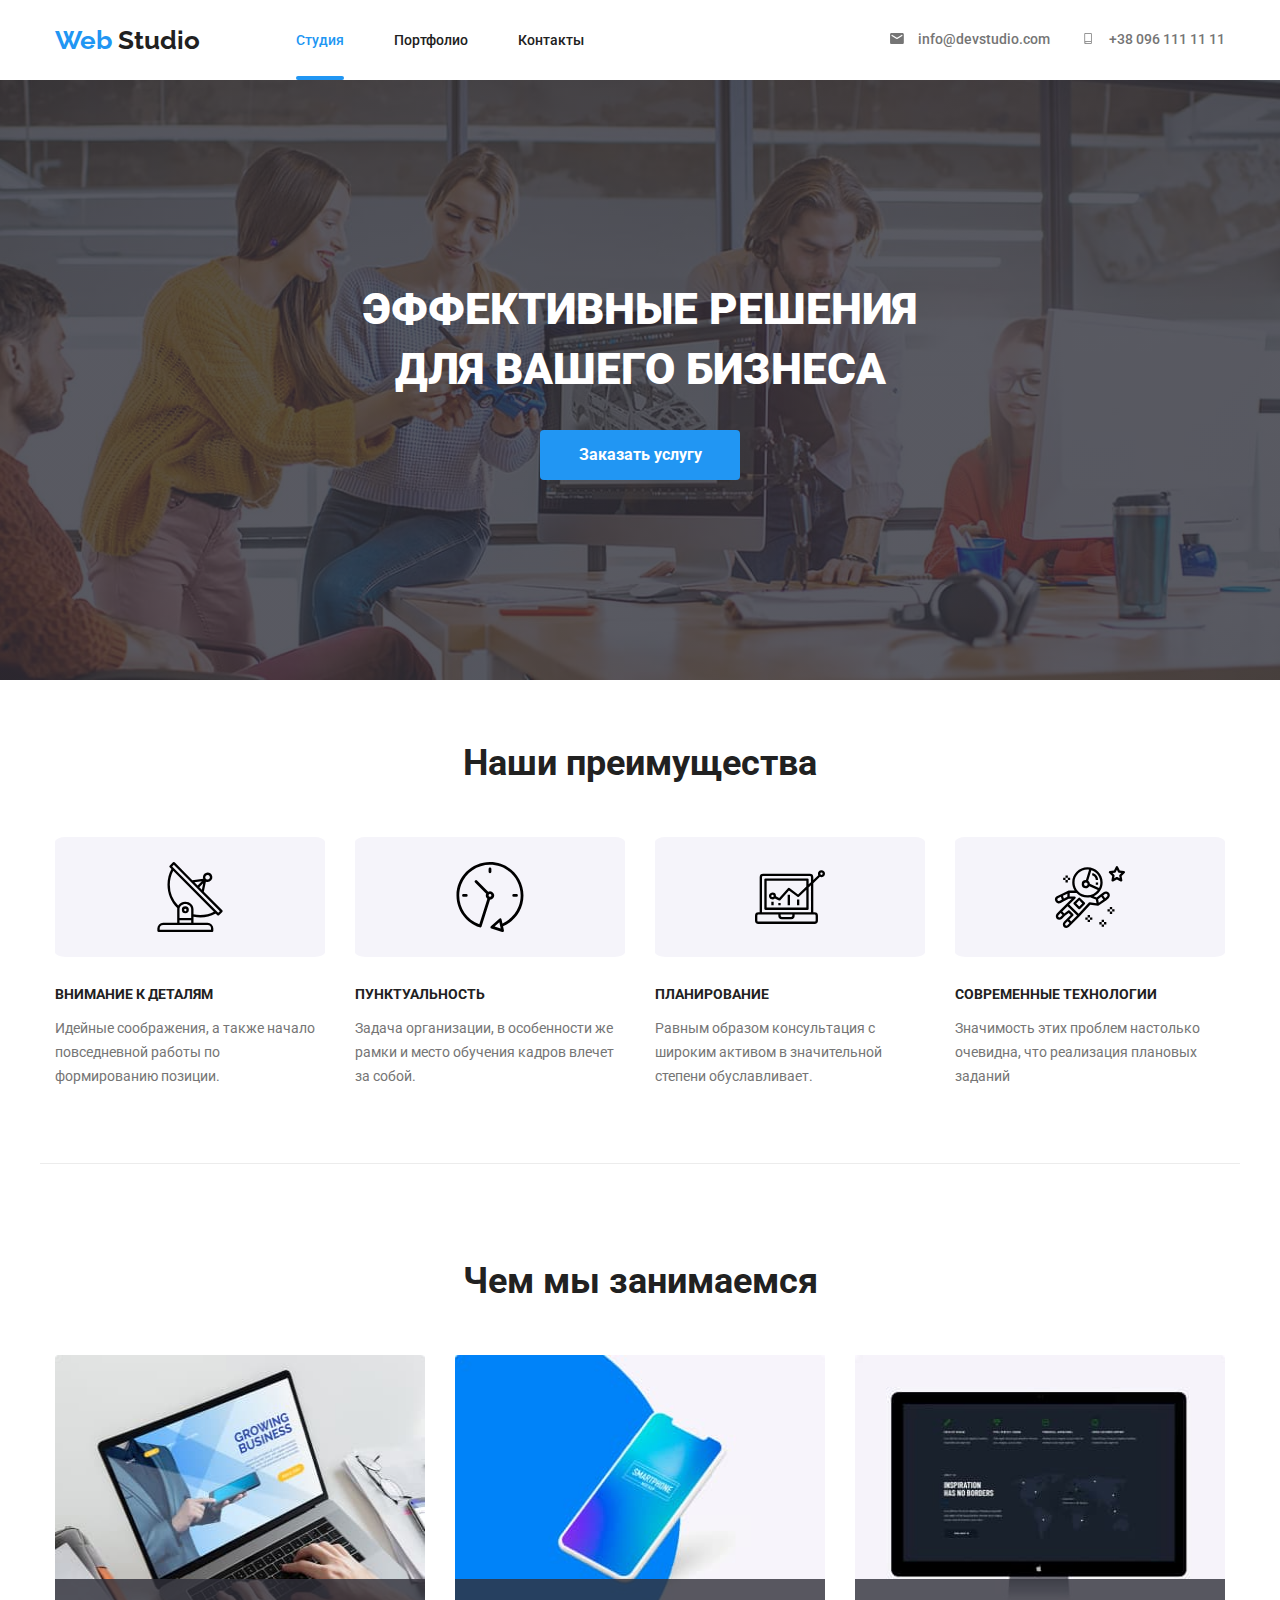
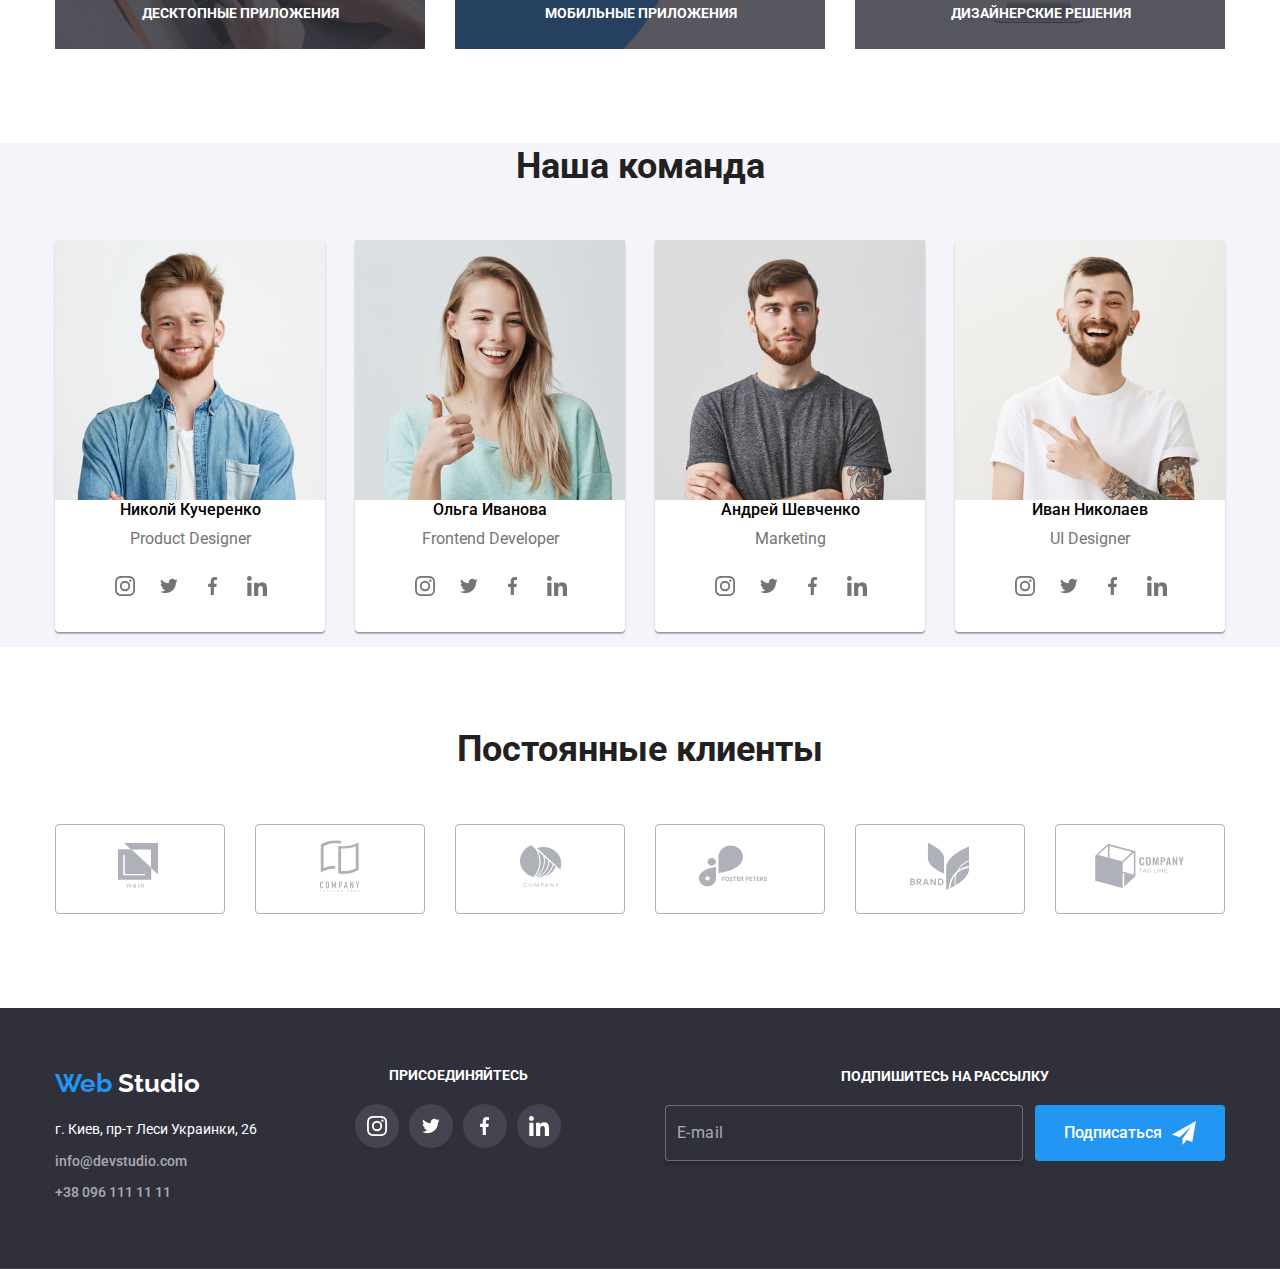
==== commit d003d567: "dz 08" ====
--- a/index.html
+++ b/index.html
@@ -11,16 +11,34 @@
       rel="stylesheet"
     />
    
-    <!-- <link rel="stylesheet" href="./css/normalize.css"/>
-    <link rel="stylesheet" href="./css/style.css" /> -->
+     <!-- <link rel="stylesheet" href="./css/normalize.css"/> -->
+    <!-- <link rel="stylesheet" href="./css/style.css" /> --> 
     <link rel="stylesheet" href="./css/main.min.css"/>
   </head>
   <body>
     <header class="top"> 
       <div class="conteiner navigation">
-      <a href="./" class="logo">Web <span class="logo-color">Studio</span></a>
-      
-        <div class="mobile-menu"> 
+       <div class="logo-button">
+        <a href="./" class="logo">Web <span class="logo-color">Studio</span></a>
+
+        <button type="button" 
+        class="menu-button"
+         aria-expanded="false" aria-controls="menu-container"
+          data-menu-button>
+
+          <svg 
+          width="40" 
+          height="40" 
+          aria-label="переключатель мобильное меню" 
+          class="button-mobile"
+           aria-expanded="false">
+            <use class="icon-cross" href="./images/symbol-defs.svg#icon-close"></use>
+            <use class="icon-menu" href="./images/symbol-defs.svg#icon-menu"></use>
+          </svg>
+        </button>
+   
+       </div>
+        <div class="mobile-menu is-open" data-menu=""> 
           <nav class="logo-nav">
             <!-- навігація -->
             <ul class="site-nav">
@@ -49,13 +67,7 @@
             </li>
           </ul>
         </div>
-      <button button-type="button" class="menu-button is-open" aria-expanded="false" data-menu-button="">
-      
-        <svg class="menu-svg" width="40px" heigh="40px" aria-label="Кнопка мобильного меню">
-          <use class="icon-menu" href='./images/symbol-defs.svg#icon-menu'></use>
-          <use class="icon-close" href='./images/symbol-defs.svg#icon-close'></use>
-        </svg>
-      </button>
+     
       </div>
     </header>
     <main>
@@ -64,8 +76,8 @@
    
 
  <!-- герой -->
-      <section class="hero">
-        <h1 class="section-hero">
+      <section class="hero overlay">
+        <h1 class="section-hero ">
           ЭФФЕКТИВНЫЕ РЕШЕНИЯ <br />
           ДЛЯ ВАШЕГО БИЗНЕСА
         </h1>
--- a/css/main.min.css
+++ b/css/main.min.css
@@ -1,2 +1,2 @@
-.logo,.link-active,.item .link,.logo-footer,.link,.button-list,.section-heading,.portfolio-card{text-decoration:none}.site-nav,.authorise-nav,.menu-svg,.advantage,.advantages,.peculiarity,.section-team,.employee,.section-workers,.workers-text,.social-links,.regular-clients,.customers,.text-address,.footer-link,.join-text,.comments,.section-filter,.portfolio .filter,.section-speech,.examples{list-style:none;padding:0;margin:0}.conteiner{padding-left:15px;padding-right:15px;margin-left:auto;margin-right:auto;outline:1px solid blue}@media screen and (min-width: 480px){.conteiner{width:480px}}@media screen and (min-width: 768px){.conteiner{width:768px}}@media screen and (min-width: 1200px){.conteiner{width:1200px}}.logo{font-family:raleway;font-weight:700;font-size:26px;line-height:1.11;letter-spacing:3%;text-align:center;color:#2196f3}@media screen and (max-width: 767px){.logo{padding-top:24px;padding-bottom:25px;margin-right:85px}}@media screen and (max-width: 1199px){.logo{padding-top:26px;padding-bottom:26px}}@media screen and (min-width: 1200px){.logo{margin-right:84px}}.logo-color{color:#212121}.logo-nav{display:-webkit-box;display:-ms-flexbox;display:flex}@media screen and (max-width: 767px){.logo-nav{-webkit-box-pack:center;-ms-flex-pack:center;justify-content:center;text-align:center}}@media screen and (min-width: 768px) and (max-width: 1199px){.logo-nav{margin-right:84px}}.logo-nav,.logo:hover,.logo:focus{color:#2196f3}.top{position:relative;padding:0;background-color:#fff;color:#212121}@media screen and (min-width: 768px){.navigation{display:-webkit-box;display:-ms-flexbox;display:flex}}@media screen and (max-width: 1199px){.navigation{-webkit-box-pack:justify;-ms-flex-pack:justify;justify-content:space-between}}@media screen and (min-width: 1200px){.navigation{-webkit-box-align:center;-ms-flex-align:center;align-items:center;-webkit-box-pack:justify;-ms-flex-pack:justify;justify-content:space-between}}@media screen and (min-width: 768px){.mobile-menu{display:-webkit-box;display:-ms-flexbox;display:flex;-webkit-box-align:center;-ms-flex-align:center;align-items:center}}@media screen and (max-width: 767px){.mobile-menu{position:absolute;background-color:#fff;width:100%;width:100%;padding-top:60px;padding-bottom:60px;-webkit-box-align:center;-ms-flex-align:center;align-items:center;-webkit-box-pack:center;-ms-flex-pack:center;justify-content:center}}@media screen and (min-width: 768px) and (max-width: 1199px){.mobile-menu{padding:0}}@media screen and (min-width: 1200px){.mobile-menu{-webkit-box-pack:justify;-ms-flex-pack:justify;justify-content:space-between}}.site-nav .link:hover,.site-nav .link:focus{color:#2196f3}@media screen and (min-width: 768px){.site-nav{display:-webkit-box;display:-ms-flexbox;display:flex}}@media screen and (min-width: 1200px){.site-nav{margin-right:305px}}@media screen and (max-width: 767px){.site-nav .item:not(:first-child){padding-top:40px}}@media screen and (min-width: 768px){.site-nav .item:not(:last-child){margin-right:50px}}.site-nav .link,.link-active{position:relative;color:#212121;font-weight:500;font-family:roboto,sans-serif;font-size:14px;letter-spacing:2%;display:block;-webkit-transition:color 250ms cubic-bezier(0.4, 0, 0.2, 1),background-color 250ms cubic-bezier(0.4, 0, 0.2, 1);transition:color 250ms cubic-bezier(0.4, 0, 0.2, 1),background-color 250ms cubic-bezier(0.4, 0, 0.2, 1)}@media screen and (min-width: 768px) and (max-width: 1199px){.site-nav .link,.link-active{padding-top:32px;padding-bottom:32px}}@media screen and (min-width: 1200px){.site-nav .link,.link-active{padding-top:32px;padding-bottom:32px}}.link-active{color:#2196f3}@media screen and (max-width: 767px){.link-active{padding-bottom:8px}}.authorise-nav .link{font-family:roboto,sans-serif;color:#757575;font-weight:500;font-size:14px;line-height:1.14;letter-spacing:2%;-webkit-transition:color 250ms cubic-bezier(0.4, 0, 0.2, 1);transition:color 250ms cubic-bezier(0.4, 0, 0.2, 1);-webkit-box-align:center;-ms-flex-align:center;align-items:center;-webkit-box-pack:center;-ms-flex-pack:center;justify-content:center}.authorise-nav .item{-webkit-box-align:center;-ms-flex-align:center;align-items:center;-webkit-box-pack:center;-ms-flex-pack:center;justify-content:center}@media screen and (max-width: 767px){.authorise-nav .item:not(:last-child){margin-bottom:16px}}@media screen and (min-width: 768px) and (max-width: 1199px){.authorise-nav .item:not(:last-child){margin-bottom:10px}}@media screen and (min-width: 1200px){.authorise-nav .item{padding-top:32px;padding-bottom:32px}.authorise-nav .item:not(:last-child){margin-right:30px}}.authorise-nav{display:-webkit-box;display:-ms-flexbox;display:flex;-webkit-box-orient:vertical;-webkit-box-direction:normal;-ms-flex-direction:column;flex-direction:column}.authorise-nav .link:hover,.authorise-nav .link:focus{color:#2196f3}@media screen and (max-width: 767px){.authorise-nav{margin-top:60px;-webkit-box-align:center;-ms-flex-align:center;align-items:center}}@media screen and (min-width: 1200px){.authorise-nav{margin-left:auto;-webkit-box-orient:horizontal;-webkit-box-direction:normal;-ms-flex-direction:row;flex-direction:row}}.item .link{display:inline-block}@media screen and (min-width: 1200px){.item .link{display:block}}.mail{width:16px;height:11px;margin-right:10px;fill:currentColor}.link-active::after{content:"";position:absolute;-webkit-box-align:baseline;-ms-flex-align:baseline;align-items:baseline;width:100%;height:4px;bottom:0;left:0;background:#2196f3;border-radius:2px}@media screen and (max-width: 767px){.menu-button{display:-webkit-inline-box;display:-ms-inline-flexbox;display:inline-flex;padding:0;margin:0;border:0;border:solid 2px red;background-color:#fff;-webkit-transition:fill 250ms cubic-bezier(0.4, 0, 0.2, 1);transition:fill 250ms cubic-bezier(0.4, 0, 0.2, 1);cursor:pointer}.menu-button:hover{fill:#2196f3;-webkit-transition:fill 250ms cubic-bezier(0.4, 0, 0.2, 1);transition:fill 250ms cubic-bezier(0.4, 0, 0.2, 1)}.menu-button .icon-close{display:none}}@media screen and (min-width: 768px){.menu-button{display:none}}.menu-button .is-open .icon-close{display:block}.menu-button .is-open .icon-menu{display:none}.hero{height:600px;max-width:1600px;margin:0;margin-right:auto;margin-left:auto;text-align:center;background-image:-webkit-gradient(linear, left top, left bottom, from(rgba(47,48,58,0.8)), to(rgba(47,48,58,0.8))),url("../images/Header img.jpg");background-image:linear-gradient(rgba(47,48,58,0.8), rgba(47,48,58,0.8)),url("../images/Header img.jpg");background-repeat:no-repeat;background-position:center;background-size:cover}.section-hero{text-align:center;font-weight:900;letter-spacing:6%;text-transform:uppercase;text-align:center;color:#fff;font-family:roboto,sans-serif;margin:0}@media screen and (max-width: 1199px){.section-hero{font-size:26px;line-height:1.62;height:84px;padding-top:118px;margin:0px 0px 30px 0px}}@media screen and (min-width: 1200px){.section-hero{padding-top:200px;margin-bottom:30px;font-size:44px;line-height:1.36}}.button-main{display:inline-block;background-color:#2196f3;color:#fff;font-family:roboto;text-align:inherit;font-weight:700;font-size:16px;line-height:1.88;min-width:200px;height:50px;top:430px;border:0;border-color:none;border-radius:4px;padding:10px 32px;margin:0;cursor:pointer;-webkit-transition:color 250ms cubic-bezier(0.4, 0, 0.2, 1),background-color 250ms cubic-bezier(0.4, 0, 0.2, 1),border 250ms cubic-bezier(0.4, 0, 0.2, 1);transition:color 250ms cubic-bezier(0.4, 0, 0.2, 1),background-color 250ms cubic-bezier(0.4, 0, 0.2, 1),border 250ms cubic-bezier(0.4, 0, 0.2, 1)}.button-main:hover,.button-main:focus{color:#2196f3;background-color:#fff;border:1px solid #2196f3}.our-advantage{padding-top:60px;padding-bottom:60px}@media screen and (min-width: 768px){.advantage{display:-webkit-box;display:-ms-flexbox;display:flex;-ms-flex-wrap:wrap;flex-wrap:wrap;margin:-15px}}@media screen and (min-width: 1140px){.advantage{display:-webkit-box;display:-ms-flexbox;display:flex;-ms-flex-line-pack:center;align-content:center;-ms-flex-wrap:nowrap;flex-wrap:nowrap}}.advantages{width:100%}@media screen and (min-width: 768px){.advantages{width:calc((100% - 2 * 30px) / 2);margin:15px}}@media screen and (min-width: 1200px){.advantages{width:25%}}@media screen and (max-width: 767px){.advantages:not(:last-child){margin-bottom:30px}}.icon-svg{display:-webkit-inline-box;display:-ms-inline-flexbox;display:inline-flex;width:100%;height:120px;margin-bottom:30px;background-color:#f5f4fa;border-radius:4%;-webkit-box-pack:center;-ms-flex-pack:center;justify-content:center;-webkit-box-align:center;-ms-flex-align:center;align-items:center}@media screen and (min-width: 480px){.icon-advantag{width:100%;display:-webkit-box;display:-ms-flexbox;display:flex;border-radius:4%}}.section-caption{color:#212121;font-family:roboto,sans-serif;font-weight:700;font-size:14px;line-height:1.14;margin:0px 0px 10px 0px;text-transform:uppercase}@media screen and (max-width: 767px){.section-caption{text-align:center}}.text-caption{font-family:roboto,sans-serif;font-size:14px;line-height:1.71;color:#757575}@media screen and (max-width: 1169px){.featcher{display:none}}.featcher .conteiner{padding-top:94px;padding-bottom:94px;border-top:1px solid #ececec}.section-tittle{font-weight:700;font-size:28px;font-family:roboto,sans-serif;line-height:1.17;text-align:center;color:#212121;margin:0;margin-bottom:30px}@media screen and (min-width: 1200px){.section-tittle{line-height:1.31;font-size:36px;margin-bottom:50px}}.featchers{text-align:center;margin:0;padding:0;display:-webkit-box;display:-ms-flexbox;display:flex;-ms-flex-line-pack:center;align-content:center;-ms-flex-wrap:nowrap;flex-wrap:nowrap}.featchers .peculiarity+.peculiarity{margin-left:30px}.peculiarity{position:relative;width:370px;height:294px}.peculiarity .peculiarity-img{display:block}.featchers-text{position:absolute;font-family:roboto,sans-serif;bottom:0;right:0;width:370px;height:70px;padding:0;margin:0;background:rgba(47,48,58,0.8)}.featchers .products{color:#fff;font-weight:700;font-size:14px;line-height:1.14;text-transform:uppercase;margin:0}.products{padding:27px 82px 27px 83px}.team{background-color:#f5f4fa;text-align:center;line-height:1.9}.section-team{-ms-flex-line-pack:center;align-content:center}@media screen and (min-width: 768px){.section-team{display:-webkit-box;display:-ms-flexbox;display:flex;-ms-flex-wrap:wrap;flex-wrap:wrap;margin:-15px}}@media screen and (min-width: 1200px){.section-team{display:-webkit-box;display:-ms-flexbox;display:flex;-ms-flex-line-pack:center;align-content:center;-ms-flex-wrap:nowrap;flex-wrap:nowrap}}.employee{border-radius:4px;background-color:#fff;cursor:pointer;-webkit-box-shadow:0px 2px 1px rgba(0,0,0,0.2),0px 1px 1px rgba(0,0,0,0.14),0px 1px 3px rgba(0,0,0,0.12);box-shadow:0px 2px 1px rgba(0,0,0,0.2),0px 1px 1px rgba(0,0,0,0.14),0px 1px 3px rgba(0,0,0,0.12)}@media screen and (min-width: 768px){.employee{width:calc((100% - 2 * 30px) / 2);margin:15px}}@media screen and (min-width: 1200px){.employee{width:25%}}@media screen and (max-width: 767px){.employee:not(:last-child){margin-bottom:30px}}.thumb{height:320px;outline:solid red}@media screen and (min-width: 768px){.thumb{height:260px}}.thumb .img{display:block;width:100%;height:100%;-o-object-fit:cover;object-fit:cover;-o-object-position:top;object-position:top}.section-workers{font-family:roboto,sans-serif;font-weight:500;font-size:16px;line-height:1.19;margin-bottom:10px;text-align:center}.workers-text{font-family:roboto,sans-serif;color:#757575;font-size:16px;line-height:1.19;margin-bottom:16px}.links-item .social{display:-webkit-box;display:-ms-flexbox;display:flex;width:44px;height:44px;border-radius:50%;-webkit-box-pack:center;-ms-flex-pack:center;justify-content:center;-webkit-box-align:center;-ms-flex-align:center;align-items:center;color:#fff;-webkit-transition:color 250ms cubic-bezier(0.4, 0, 0.2, 1);transition:color 250ms cubic-bezier(0.4, 0, 0.2, 1)}.links-item .social:hover,.links-item .social:focus{background-color:#2196f3;-webkit-transition:background-color 250ms cubic-bezier(0.4, 0, 0.2, 1);transition:background-color 250ms cubic-bezier(0.4, 0, 0.2, 1)}.links-item .icon-worker{fill:#757575;-webkit-transition:fill 250ms cubic-bezier(0.4, 0, 0.2, 1);transition:fill 250ms cubic-bezier(0.4, 0, 0.2, 1)}.social:hover .icon-worker,.social:focus .icon-worker{fill:#fff;-webkit-transition:fill 250ms cubic-bezier(0.4, 0, 0.2, 1);transition:fill 250ms cubic-bezier(0.4, 0, 0.2, 1)}.social-links{display:-webkit-box;display:-ms-flexbox;display:flex;-webkit-box-pack:center;-ms-flex-pack:center;justify-content:center}@media screen and (min-width: 768px){.social-links{padding-right:74px;padding-bottom:24px;padding-left:74px}}@media screen and (min-width: 1200px){.social-links{padding-right:31px;padding-bottom:24px;padding-left:32px}}.clients{padding:0;padding-bottom:60px;padding-top:60px}@media screen and (min-width: 1200px){.clients{padding-bottom:94px;padding-top:94px}}.regular-clients{display:-webkit-box;display:-ms-flexbox;display:flex;-ms-flex-wrap:wrap;flex-wrap:wrap;-webkit-box-pack:center;-ms-flex-pack:center;justify-content:center}.img{fill:#afb1b8;-webkit-transition:fill 250ms cubic-bezier(0.4, 0, 0.2, 1);transition:fill 250ms cubic-bezier(0.4, 0, 0.2, 1)}.customers{display:-webkit-box;display:-ms-flexbox;display:flex;-webkit-box-pack:center;-ms-flex-pack:center;justify-content:center;-webkit-box-align:center;-ms-flex-align:center;align-items:center;border:1px solid #afb1b8;border-radius:4px;height:90px;cursor:pointer;-webkit-transition:border 250ms cubic-bezier(0.4, 0, 0.2, 1);transition:border 250ms cubic-bezier(0.4, 0, 0.2, 1)}.customers:hover,.customers:focus{border-color:#2196f3}@media screen and (max-width: 767px){.customers:nth-child(odd){margin-right:30px}.customers:not(:nth-last-child(-n+2)){margin-bottom:30px}.customers{width:calc((100% - 30px) / 2)}}@media screen and (min-width: 768px) and (max-width: 1199px){.customers:not(:nth-child(3n)){margin-right:30px}.customers:not(:nth-last-child(-n+3)){margin-bottom:30px}.customers{width:calc((100% - 60px) / 3)}}@media screen and (min-width: 1200px){.customers{width:calc((100% - 150px) / 6)}.customers:not(:last-child){margin-right:30px}}.img-link:hover .img,.img-link:focus .img{fill:#2196f3}.logo-footer{font-family:Raleway, sans-serif;font-weight:700;margin-bottom:20px;color:#2196f3}.logo-footer:hover,.logo-footer:focus{color:#2196f3;-webkit-transition:-webkit-transform 250ms cubic-bezier(0.4, 0, 0.2, 1);transition:-webkit-transform 250ms cubic-bezier(0.4, 0, 0.2, 1);transition:transform 250ms cubic-bezier(0.4, 0, 0.2, 1);transition:transform 250ms cubic-bezier(0.4, 0, 0.2, 1), -webkit-transform 250ms cubic-bezier(0.4, 0, 0.2, 1)}@media screen and (max-width: 1199px){.logo-footer{font-size:24px;line-height:1.17}}@media screen and (min-width: 1200px){.logo-footer{font-size:26px;line-height:1.19}}.logo-footer span{color:#fff}@media screen and (min-width: 1200px){.address-invitation{display:-webkit-box;display:-ms-flexbox;display:flex}}.bottom-address{display:-webkit-box;display:-ms-flexbox;display:flex;-webkit-box-orient:vertical;-webkit-box-direction:normal;-ms-flex-direction:column;flex-direction:column;margin-bottom:60px}@media screen and (max-width: 1199px){.bottom-address{-webkit-box-pack:center;-ms-flex-pack:center;justify-content:center;-webkit-box-align:center;-ms-flex-align:center;align-items:center}}@media screen and (min-width: 768px) and (max-width: 1199px){.bottom-address{margin-right:165px}}@media screen and (min-width: 1200px){.bottom-address{margin-bottom:0;margin-right:69px;width:231px}}address{color:#fff;font-size:14px;font-style:normal;line-height:1.66;font-family:roboto,sans-serif}.text-address{margin-bottom:8px}.authorise-nav-footer .link{color:rgba(255,255,255,0.6);font-weight:500;font-size:14px;line-height:1.14;-webkit-transition:color 250ms cubic-bezier(0.4, 0, 0.2, 1);transition:color 250ms cubic-bezier(0.4, 0, 0.2, 1)}.authorise-nav-footer .link:hover,.authorise-nav-footer .link:focus{color:#2196f3}@media screen and (max-width: 1199px){.authorise-nav-footer .link{display:-webkit-box;display:-ms-flexbox;display:flex;-webkit-box-orient:vertical;-webkit-box-direction:normal;-ms-flex-direction:column;flex-direction:column;-webkit-box-align:center;-ms-flex-align:center;align-items:center}}.authorise-nav-footer{margin:0;padding:0}.footer-link:not(:last-child){margin-bottom:8px}.footer-form{display:-webkit-box;display:-ms-flexbox;display:flex}@media screen and (max-width: 1199px){.footer-form{-webkit-box-orient:vertical;-webkit-box-direction:normal;-ms-flex-direction:column;flex-direction:column;-webkit-box-pack:center;-ms-flex-pack:center;justify-content:center;-webkit-box-align:center;-ms-flex-align:center;align-items:center}}.join-text{padding-bottom:21px;font-weight:700;font-size:14px;text-transform:uppercase;color:#fff;font-family:roboto,sans-serif;text-align:center}.footer-label{position:relative}@media screen and (max-width: 1199px){.footer-label{max-width:450px;width:100%}}@media screen and (min-width: 1200px){.footer-label{display:-webkit-box;display:-ms-flexbox;display:flex;margin-right:12px;width:358px}}.input-mail{width:100%;border:1px solid rgba(255,255,255,0.3);-webkit-box-shadow:0px 4px 4px rgba(0,0,0,0.15);box-shadow:0px 4px 4px rgba(0,0,0,0.15);border-radius:4px;padding:0;padding:18px 12px;background-color:#2f303a;font-family:roboto,sans-serif;outline:none}.mail-text{position:absolute;font-family:roboto,sans-serif;font-size:16px;letter-spacing:0.03em;color:rgba(255,255,255,0.6);padding:0;top:50%;left:12px;-webkit-transform:translateY(-50%);transform:translateY(-50%);margin:0;-webkit-transition:-webkit-transform 250ms cubic-bezier(0.4, 0, 0.2, 1);transition:-webkit-transform 250ms cubic-bezier(0.4, 0, 0.2, 1);transition:transform 250ms cubic-bezier(0.4, 0, 0.2, 1);transition:transform 250ms cubic-bezier(0.4, 0, 0.2, 1), -webkit-transform 250ms cubic-bezier(0.4, 0, 0.2, 1)}.footer-label:focus-within>.mail-text{color:#2196f3;-webkit-transform:translateY(-250%);transform:translateY(-250%)}.input-mail:not(:placeholder-shown)+.mail-text{color:#2196f3;-webkit-transform:translateY(-250%);transform:translateY(-250%)}.button-subscription{display:-webkit-box;display:-ms-flexbox;display:flex;padding:10px 62px 10px 29px;margin-top:20px;font-weight:500;font-size:16px;line-height:1.88;border-radius:4px;border:0;font-family:Roboto, sans-serif;color:#fff;background-color:#2196f3;-webkit-box-align:center;-ms-flex-align:center;align-items:center;cursor:pointer;-webkit-transition:color 250ms cubic-bezier(0.4, 0, 0.2, 1),background-color 250ms cubic-bezier(0.4, 0, 0.2, 1);transition:color 250ms cubic-bezier(0.4, 0, 0.2, 1),background-color 250ms cubic-bezier(0.4, 0, 0.2, 1)}.button-subscription:focus,.button-subscription:hover{background-color:#fff;color:#2196f3}@media screen and (min-width: 1200px){.button-subscription{margin:0}}.button-subscription:focus .button-icon,.button-subscription:hover .button-icon{fill:#2196f3}.button-icon{margin-left:10px;fill:#fff;-webkit-transition:fill 250ms cubic-bezier(0.4, 0, 0.2, 1);transition:fill 250ms cubic-bezier(0.4, 0, 0.2, 1)}footer{background-color:#2f303a;margin:0;padding:0}@media screen and (min-width: 768px) and (max-width: 1199px){.address-invitation{display:-webkit-box;display:-ms-flexbox;display:flex;-ms-flex-pack:distribute;justify-content:space-around}}.link-item .social{display:-webkit-box;display:-ms-flexbox;display:flex;-webkit-box-pack:center;-ms-flex-pack:center;justify-content:center;-webkit-box-align:center;-ms-flex-align:center;align-items:center;width:44px;height:44px;border-radius:50%;color:#757575;cursor:pointer}.link-item .social:hover,.link-item .social:focus{background-color:#2196f3;-webkit-transition:background-color 250ms cubic-bezier(0.4, 0, 0.2, 1);transition:background-color 250ms cubic-bezier(0.4, 0, 0.2, 1)}.link-item:not(:last-child){margin-right:10px}.bottom{-webkit-box-align:baseline;-ms-flex-align:baseline;align-items:baseline;margin-right:auto;margin-left:auto;padding:0;border-bottom:1px solid rgba(255,255,255,0.1)}.foot{padding-top:60px;padding-bottom:60px}@media screen and (min-width: 1200px){.foot{display:-webkit-box;display:-ms-flexbox;display:flex;-webkit-box-pack:justify;-ms-flex-pack:justify;justify-content:space-between}}.footer-invitation{display:-webkit-box;display:-ms-flexbox;display:flex;-webkit-box-orient:vertical;-webkit-box-direction:normal;-ms-flex-direction:column;flex-direction:column;-webkit-box-align:center;-ms-flex-align:center;align-items:center;margin-bottom:60px}.invitation{color:#fff;font-family:roboto,sans-serif;font-weight:700;font-size:14px;line-height:1.14;text-transform:uppercase;margin:0;padding-bottom:20px}.invitation-links{display:-webkit-box;display:-ms-flexbox;display:flex;margin:0;padding:0}.invitation-links .link-item{display:-webkit-box;display:-ms-flexbox;display:flex;-webkit-box-align:center;-ms-flex-align:center;align-items:center;border-radius:50%;width:44px;height:44px;background-position:center;background-color:rgba(255,255,255,0.1);background-repeat:no-repeat;-webkit-transition:background-color 250ms cubic-bezier(0.4, 0, 0.2, 1);transition:background-color 250ms cubic-bezier(0.4, 0, 0.2, 1)}.social-list:not(:last-child){margin-right:10px}.social{display:-webkit-box;display:-ms-flexbox;display:flex;-webkit-box-pack:center;-ms-flex-pack:center;justify-content:center;-webkit-box-align:center;-ms-flex-align:center;align-items:center}.icon{fill:#fff;-webkit-box-align:center;-ms-flex-align:center;align-items:center}.form{background:#fff;-webkit-box-shadow:0px 2px 1px rgba(0,0,0,0.2),0px 1px 1px rgba(0,0,0,0.14),0px 1px 3px rgba(0,0,0,0.12);box-shadow:0px 2px 1px rgba(0,0,0,0.2),0px 1px 1px rgba(0,0,0,0.14),0px 1px 3px rgba(0,0,0,0.12);border-radius:4px;max-width:450px;width:100%;position:relative;top:94px;left:15px;top:50%;left:50%;-webkit-transform:translate(-50%, -50%);transform:translate(-50%, -50%)}@media screen and (min-width: 1200px){.form{width:528px}}.backdrop{position:fixed;top:0;left:0;visibility:visible;opacity:1;width:100%;height:100%;background-color:rgba(0,0,0,0.2);-webkit-transition:background-color 250ms cubic-bezier(0.4, 0, 0.2, 1),visibility 250ms cubic-bezier(0.4, 0, 0.2, 1),opacity 250ms cubic-bezier(0.4, 0, 0.2, 1);transition:background-color 250ms cubic-bezier(0.4, 0, 0.2, 1),visibility 250ms cubic-bezier(0.4, 0, 0.2, 1),opacity 250ms cubic-bezier(0.4, 0, 0.2, 1);overflow-y:scroll}.backdrop.is-hidden{pointer-events:none;opacity:0}.button-close{position:absolute;top:8px;right:8px;display:-webkit-box;display:-ms-flexbox;display:flex;width:30px;height:30px;-webkit-box-pack:center;-ms-flex-pack:center;justify-content:center;-webkit-box-align:center;-ms-flex-align:center;align-items:center;background:var(--hero-text-color);-webkit-box-shadow:0px 2px 1px rgba(0,0,0,0.2),0px 1px 1px rgba(0,0,0,0.14),0px 1px 3px rgba(0,0,0,0.12);box-shadow:0px 2px 1px rgba(0,0,0,0.2),0px 1px 1px rgba(0,0,0,0.14),0px 1px 3px rgba(0,0,0,0.12);border-radius:50%;border:0;cursor:pointer;-webkit-transition:-webkit-transform 250ms cubic-bezier(0.4, 0, 0.2, 1);transition:-webkit-transform 250ms cubic-bezier(0.4, 0, 0.2, 1);transition:transform 250ms cubic-bezier(0.4, 0, 0.2, 1);transition:transform 250ms cubic-bezier(0.4, 0, 0.2, 1), -webkit-transform 250ms cubic-bezier(0.4, 0, 0.2, 1)}.button-close:focus,.button-close:hover{background-color:#2196f3;fill:#fff}.button-form{display:inline-block;background-color:#2196f3;color:#fff;font-family:roboto,sans-serif;text-align:inherit;font-weight:700;font-size:16px;line-height:1.88;min-width:200px;height:50px;top:430px;border:0;border-radius:4px;cursor:pointer;padding:10px 55px;margin:0;-webkit-transition:color 250ms cubic-bezier(0.4, 0, 0.2, 1),background-color 250ms cubic-bezier(0.4, 0, 0.2, 1),border 250ms cubic-bezier(0.4, 0, 0.2, 1);transition:color 250ms cubic-bezier(0.4, 0, 0.2, 1),background-color 250ms cubic-bezier(0.4, 0, 0.2, 1),border 250ms cubic-bezier(0.4, 0, 0.2, 1)}.button-form:hover,.button-form:focus{background-color:#fff;color:#2196f3;border:1px solid #2196f3}.button-submit{display:-webkit-box;display:-ms-flexbox;display:flex;-webkit-box-pack:center;-ms-flex-pack:center;justify-content:center;padding:30px 164px 40px}.form-elements{padding:0 40px 20px 40px;margin:0}.topic{font-family:roboto,sans-serif;font-style:normal;font-weight:bold;font-size:20px;line-height:23px;text-align:center;letter-spacing:0.03em;color:#212121;margin:0;padding:40px;padding-bottom:30px}.forma-fild{position:relative;display:-webkit-box;display:-ms-flexbox;display:flex;padding:0}.forma-fild:not(:last-child){margin-bottom:28px}.forma-input{width:100%;border:1px solid rgba(33,33,33,0.2);border-radius:4px;padding:0;padding:12px 42px}.forma-input:hover,.forma-input:focus{border-color:#2196f3;outline:none}.forma-name{position:absolute;font-family:Roboto;font-size:14px;letter-spacing:0.01em;color:#757575;padding:0;top:50%;left:42px;-webkit-transform:translateY(-50%);transform:translateY(-50%);margin:0;-webkit-transition:-webkit-transform 250ms cubic-bezier(0.4, 0, 0.2, 1);transition:-webkit-transform 250ms cubic-bezier(0.4, 0, 0.2, 1);transition:transform 250ms cubic-bezier(0.4, 0, 0.2, 1);transition:transform 250ms cubic-bezier(0.4, 0, 0.2, 1), -webkit-transform 250ms cubic-bezier(0.4, 0, 0.2, 1)}.forma-fild:focus-within .forma-name{-webkit-transform:translate(-30px, -250%);transform:translate(-30px, -250%);color:#2196f3}.forma-input:not(:placeholder-shown)+.forma-name{-webkit-transform:translate(-30px, -250%);transform:translate(-30px, -250%);color:#2196f3;border-color:#2196f3}.icon-forma{position:absolute;top:50%;left:12px;-webkit-transform:translateY(-50%);transform:translateY(-50%)}.forma-fild:focus-within .icon-forma{fill:#2196f3;border-color:#2196f3}.comments{position:relative;width:100%;min-height:120px}.comments-name{position:absolute;font-family:Roboto;font-size:14px;letter-spacing:0.01em;color:#757575;top:12px;left:16px;-webkit-transition:-webkit-transform 250ms cubic-bezier(0.4, 0, 0.2, 1);transition:-webkit-transform 250ms cubic-bezier(0.4, 0, 0.2, 1);transition:transform 250ms cubic-bezier(0.4, 0, 0.2, 1);transition:transform 250ms cubic-bezier(0.4, 0, 0.2, 1), -webkit-transform 250ms cubic-bezier(0.4, 0, 0.2, 1)}.comments-fild{display:block;resize:none;width:100%;height:120px;margin:0;border:1px solid rgba(33,33,33,0.2);border-radius:4px}.comments-fild:focus{border-color:#2196f3;outline:none}.comments:focus-within>.comments-name{color:#2196f3;-webkit-transform:translateY(-200%);transform:translateY(-200%)}.comments-fild:not(:placeholder-shown)+.comments-name{-webkit-transform:translateY(-200%);transform:translateY(-200%);color:#2196f3}.checkbox-fild{margin-bottom:30px}.agreement{color:#2196f3;text-decoration:underline}.checkbox-label{display:-webkit-box;display:-ms-flexbox;display:flex;-webkit-box-align:center;-ms-flex-align:center;align-items:center;font-family:roboto,sans-serif;font-size:14px;line-height:1.71;font-weight:400;color:#757575;padding:0 52px 0 51px}.checkbox{position:absolute;width:1px;height:1px;margin:-1px;border:0;padding:0;clip:rect(0 0 0 0);overflow:hidden}.checkbox-icon{display:inline-block;width:15px;height:15px;border:2px solid #212121;border-radius:4px;margin-right:8px;cursor:pointer}.checkbox:checked+.checkbox-icon{border-color:transparent;background-color:#2196f3;background-image:url("../images/icon-check.svg");background-size:contain;background-origin:border-box;-webkit-transition:background-color 250ms cubic-bezier(0.4, 0, 0.2, 1);transition:background-color 250ms cubic-bezier(0.4, 0, 0.2, 1)}.section-filter{font-family:roboto,sans-serif;font-size:16px;line-height:1.88;text-align:left;color:#757575}.portfolio .filter{display:-webkit-box;display:-ms-flexbox;display:flex;min-width:73px;margin-bottom:50px;font-weight:500;font-size:16px;line-height:1.62;-ms-flex-wrap:wrap;flex-wrap:wrap}@media screen and (max-width: 767px){.portfolio .filter{-webkit-box-pack:start;-ms-flex-pack:start;justify-content:flex-start}}@media screen and (min-width: 768px){.portfolio .filter{-webkit-box-pack:center;-ms-flex-pack:center;justify-content:center}}.photo{position:relative;overflow:hidden}.button-list.button-list:not(:last-child){margin-right:8px}@media screen and (max-width: 767px){.button-list{margin-bottom:15px}}.button-filter{padding:6px 32px;font-weight:500;font-size:16px;line-height:1.62;height:38px;border-radius:4px;border:0;text-align:center;font-family:roboto,sans-serif;background-color:#f5f4fa;-webkit-transition:color 250ms cubic-bezier(0.4, 0, 0.2, 1),background-color 250ms cubic-bezier(0.4, 0, 0.2, 1);transition:color 250ms cubic-bezier(0.4, 0, 0.2, 1),background-color 250ms cubic-bezier(0.4, 0, 0.2, 1)}.button-filter:hover,.button-filter:focus{color:#fff;background-color:#2196f3;-webkit-box-shadow:0px 2px 2px rgba(0,0,0,0.12),0px 1px 2px rgba(0,0,0,0.08),0px 3px 1px rgba(0,0,0,0.1);box-shadow:0px 2px 2px rgba(0,0,0,0.12),0px 1px 2px rgba(0,0,0,0.08),0px 3px 1px rgba(0,0,0,0.1)}.section-main{position:absolute;width:1px;height:1px;margin:-1px;border:0;padding:0;clip:rect(0 0 0 0);overflow:hidden}.portfolio .conteiner{padding-top:60px;padding-bottom:60px;border-top:1px solid #ececec}.photo{position:relative;overflow:hidden;height:auto;outline:solid red}.section-speech{position:absolute;top:0;left:0;font-weight:400;font-family:roboto,sans-serif;color:#fff;background-color:rgba(33,150,243,0.9);font-size:18px;line-height:1.56;text-align:left;-webkit-box-align:center;-ms-flex-align:center;align-items:center;display:block;padding:77px 24px;opacity:0;-webkit-transform:translateY(100%);transform:translateY(100%);-webkit-transition:-webkit-transform 250ms cubic-bezier(0.4, 0, 0.2, 1);transition:-webkit-transform 250ms cubic-bezier(0.4, 0, 0.2, 1);transition:transform 250ms cubic-bezier(0.4, 0, 0.2, 1);transition:transform 250ms cubic-bezier(0.4, 0, 0.2, 1), -webkit-transform 250ms cubic-bezier(0.4, 0, 0.2, 1)}@media screen and (min-width: 768px) and (max-width: 1199px){.section-speech{padding:49px 24px}}@media screen and (min-width: 1200px){.section-speech{padding:63px 24px}}.examples{display:-webkit-box;display:-ms-flexbox;display:flex;-ms-flex-wrap:wrap;flex-wrap:wrap}.swatch-item{display:block;border-radius:5px}.swatch-item:not(:last-child){margin-bottom:30px}@media screen and (min-width: 768px) and (max-width: 1199px){.swatch-item{width:calc((100% - 30px) / 2)}.swatch-item:nth-child(odd){margin-right:30px}}@media screen and (min-width: 1200px){.swatch-item{margin-right:30px}.swatch-item:nth-child(3n){margin-right:0}.swatch-item:nth-last-child(-n+3){margin-bottom:0}}.template{display:block;margin:0;max-width:100%;height:100%}.section-main{margin:0;display:none}.section-heading{margin:0;font-size:18px;font-family:roboto,sans-serif;color:#212121;margin-bottom:4px}.card{padding:20px 24px;border-right:1px solid #eeeeee;border-bottom:1px solid #eeeeee;border-left:1px solid #eeeeee;border-bottom-left-radius:5px;border-bottom-right-radius:5px}.portfolio-card{display:block}.portfolio-card:hover,.portfolio-card:focus{-webkit-box-shadow:1px 4px 6px rgba(0,0,0,0.16),0px 4px 4px rgba(0,0,0,0.06),0px 1px 1px rgba(0,0,0,0.12);box-shadow:1px 4px 6px rgba(0,0,0,0.16),0px 4px 4px rgba(0,0,0,0.06),0px 1px 1px rgba(0,0,0,0.12);-webkit-transition:-webkit-transform 250ms cubic-bezier(0.4, 0, 0.2, 1);transition:-webkit-transform 250ms cubic-bezier(0.4, 0, 0.2, 1);transition:transform 250ms cubic-bezier(0.4, 0, 0.2, 1);transition:transform 250ms cubic-bezier(0.4, 0, 0.2, 1), -webkit-transform 250ms cubic-bezier(0.4, 0, 0.2, 1)}.portfolio-card:hover .section-speech,.portfolio-card:focus .section-speech{-webkit-transform:translateY(0);transform:translateY(0);opacity:1}
+.logo,.link-active,.item .link,.logo-footer,.link,.button-list,.section-heading,.portfolio-card{text-decoration:none}.site-nav,.authorise-nav,.menu-svg,.advantage,.advantages,.peculiarity,.section-team,.employee,.section-workers,.workers-text,.social-links,.regular-clients,.customers,.text-address,.footer-link,.join-text,.comments,.section-filter,.portfolio .filter,.section-speech,.examples{list-style:none;padding:0;margin:0}.conteiner{padding-left:15px;padding-right:15px;margin-left:auto;margin-right:auto}@media screen and (min-width: 480px){.conteiner{width:480px}}@media screen and (min-width: 768px){.conteiner{width:768px}}@media screen and (min-width: 1200px){.conteiner{width:1200px}}.logo{font-family:raleway;font-weight:700;font-size:24px;line-height:1.16;letter-spacing:3%;color:#2196f3;padding-top:16px;padding-bottom:16px;margin-right:auto}@media screen and (min-width: 767px) and (max-width: 1199px){.logo{padding-top:26px;padding-bottom:26px}}@media screen and (min-width: 1200px){.logo{margin-right:84px;font-size:26px;line-height:1.11}}.logo-color{color:#212121}.logo-nav{display:-webkit-box;display:-ms-flexbox;display:flex}@media screen and (max-width: 767px){.logo-nav{-webkit-box-pack:center;-ms-flex-pack:center;justify-content:center;text-align:center}}@media screen and (min-width: 768px) and (max-width: 1199px){.logo-nav{margin-right:84px}}.logo-nav,.logo:hover,.logo:focus{color:#2196f3}.top{position:relative;background-color:#fff;color:#212121}@media screen and (min-width: 768px){.navigation{display:-webkit-box;display:-ms-flexbox;display:flex}}@media screen and (max-width: 1199px){.navigation{-webkit-box-pack:justify;-ms-flex-pack:justify;justify-content:space-between}}@media screen and (min-width: 1200px){.navigation{-webkit-box-align:center;-ms-flex-align:center;align-items:center;-webkit-box-pack:justify;-ms-flex-pack:justify;justify-content:space-between}}@media screen and (max-width: 767px){.mobile-menu{position:absolute;display:none;background-color:#fff;top:100%;left:0;width:100%;padding-top:60px;padding-bottom:60px;-webkit-box-align:center;-ms-flex-align:center;align-items:center;-webkit-box-pack:center;-ms-flex-pack:center;justify-content:center;z-index:1;-webkit-box-shadow:0px 1px 3px rgba(0,0,0,0.16),0px 2px 4px rgba(0,0,0,0.08),0px 4px 8px rgba(0,0,0,0.04);box-shadow:0px 1px 3px rgba(0,0,0,0.16),0px 2px 4px rgba(0,0,0,0.08),0px 4px 8px rgba(0,0,0,0.04)}.mobile-menu.is-open{display:block}}@media screen and (min-width: 768px){.mobile-menu{display:-webkit-box;display:-ms-flexbox;display:flex;-webkit-box-align:center;-ms-flex-align:center;align-items:center}}@media screen and (min-width: 768px) and (max-width: 1199px){.mobile-menu{padding:0}}@media screen and (min-width: 1200px){.mobile-menu{-webkit-box-pack:justify;-ms-flex-pack:justify;justify-content:space-between}}.site-nav .link:hover,.site-nav .link:focus{color:#2196f3}@media screen and (min-width: 768px){.site-nav{display:-webkit-box;display:-ms-flexbox;display:flex}}@media screen and (min-width: 1200px){.site-nav{margin-right:305px}}@media screen and (max-width: 767px){.site-nav .item:not(:first-child){padding-top:40px}}@media screen and (min-width: 768px){.site-nav .item:not(:last-child){margin-right:50px}}.site-nav .link,.link-active{position:relative;color:#212121;font-weight:500;font-family:roboto,sans-serif;font-size:14px;letter-spacing:2%;display:block;-webkit-transition:color 250ms cubic-bezier(0.4, 0, 0.2, 1),background-color 250ms cubic-bezier(0.4, 0, 0.2, 1);transition:color 250ms cubic-bezier(0.4, 0, 0.2, 1),background-color 250ms cubic-bezier(0.4, 0, 0.2, 1)}@media screen and (min-width: 768px) and (max-width: 1199px){.site-nav .link,.link-active{padding-top:32px;padding-bottom:32px}}@media screen and (min-width: 1200px){.site-nav .link,.link-active{padding-top:32px;padding-bottom:32px}}.link-active{color:#2196f3}@media screen and (max-width: 767px){.link-active{padding-bottom:8px}}.authorise-nav .link{font-family:roboto,sans-serif;color:#757575;font-weight:500;font-size:14px;line-height:1.14;letter-spacing:2%;-webkit-transition:color 250ms cubic-bezier(0.4, 0, 0.2, 1);transition:color 250ms cubic-bezier(0.4, 0, 0.2, 1);-webkit-box-align:center;-ms-flex-align:center;align-items:center;-webkit-box-pack:center;-ms-flex-pack:center;justify-content:center}.authorise-nav .item{-webkit-box-align:center;-ms-flex-align:center;align-items:center;-webkit-box-pack:center;-ms-flex-pack:center;justify-content:center}@media screen and (max-width: 767px){.authorise-nav .item:not(:last-child){margin-bottom:16px}}@media screen and (min-width: 768px) and (max-width: 1199px){.authorise-nav .item:not(:last-child){margin-bottom:10px}}@media screen and (min-width: 1200px){.authorise-nav .item{padding-top:32px;padding-bottom:32px}.authorise-nav .item:not(:last-child){margin-right:30px}}.authorise-nav{display:-webkit-box;display:-ms-flexbox;display:flex;-webkit-box-orient:vertical;-webkit-box-direction:normal;-ms-flex-direction:column;flex-direction:column}.authorise-nav .link:hover,.authorise-nav .link:focus{color:#2196f3}@media screen and (max-width: 767px){.authorise-nav{margin-top:60px;-webkit-box-align:center;-ms-flex-align:center;align-items:center}}@media screen and (min-width: 1200px){.authorise-nav{margin-left:auto;-webkit-box-orient:horizontal;-webkit-box-direction:normal;-ms-flex-direction:row;flex-direction:row}}.item .link{display:inline-block}@media screen and (min-width: 1200px){.item .link{display:block}}.mail{width:16px;height:11px;margin-right:10px;fill:currentColor}.link-active::after{content:"";position:absolute;-webkit-box-align:baseline;-ms-flex-align:baseline;align-items:baseline;width:100%;height:4px;bottom:0;left:0;background:#2196f3;border-radius:2px}@media screen and (max-width: 767px){.menu-button{display:-webkit-inline-box;display:-ms-inline-flexbox;display:inline-flex;padding:0;margin:0;border:0;background-color:#fff;-webkit-transition:fill 250ms cubic-bezier(0.4, 0, 0.2, 1);transition:fill 250ms cubic-bezier(0.4, 0, 0.2, 1);cursor:pointer}.menu-button:hover{fill:#2196f3;-webkit-transition:fill 250ms cubic-bezier(0.4, 0, 0.2, 1);transition:fill 250ms cubic-bezier(0.4, 0, 0.2, 1)}}@media screen and (min-width: 768px){.menu-button{display:none}}.menu-button .icon-menu{display:none}.menu-button.is-open .icon-menu{display:block}.menu-button.is-open .icon-cross{display:none}.logo-button{display:-webkit-box;display:-ms-flexbox;display:flex;-webkit-box-align:center;-ms-flex-align:center;align-items:center;-webkit-box-pack:justify;-ms-flex-pack:justify;justify-content:space-between}.hero{height:400px;max-width:1600px;margin:0;margin-right:auto;margin-left:auto;text-align:center;background-image:-webkit-gradient(linear, left top, left bottom, from(rgba(47,48,58,0.8)), to(rgba(47,48,58,0.8))),url("../images/Header img.jpg");background-image:linear-gradient(rgba(47,48,58,0.8), rgba(47,48,58,0.8)),url("../images/Header img.jpg");background-repeat:no-repeat;background-position:center;background-size:cover}@media screen and (min-width: 1200px){.hero{height:600px}}@media screen and (min-device-pixel-ratio: 2), screen and (-webkit-min-device-pixel-ratio: 2), screen and (min-resolution: 192dpi), screen and (min-resolution: 2dppx){.overlay .box{background-image:url("../images/Header img@2x.jpg")}}@media screen and (min-device-pixel-ratio: 3), screen and (-webkit-min-device-pixel-ratio: 3), screen and (min-resolution: 3dppx), screen and (min-resolution: 288dpi){.overlay .box{background-image:url("../images/Header img@3x.jpg")}}.section-hero{text-align:center;font-weight:900;letter-spacing:6%;text-transform:uppercase;text-align:center;color:#fff;font-family:roboto,sans-serif;margin:0}@media screen and (max-width: 1199px){.section-hero{font-size:26px;line-height:1.62;padding-top:118px;margin:0px 0px 30px 0px}}@media screen and (min-width: 1200px){.section-hero{padding-top:200px;margin-bottom:30px;font-size:44px;line-height:1.36}}.button-main{display:inline-block;background-color:#2196f3;color:#fff;font-family:roboto;text-align:inherit;font-weight:700;font-size:16px;line-height:1.88;min-width:200px;height:50px;top:430px;border:0;border-color:none;border-radius:4px;padding:10px 32px;margin:0;cursor:pointer;-webkit-transition:color 250ms cubic-bezier(0.4, 0, 0.2, 1),background-color 250ms cubic-bezier(0.4, 0, 0.2, 1),border 250ms cubic-bezier(0.4, 0, 0.2, 1);transition:color 250ms cubic-bezier(0.4, 0, 0.2, 1),background-color 250ms cubic-bezier(0.4, 0, 0.2, 1),border 250ms cubic-bezier(0.4, 0, 0.2, 1)}.button-main:hover,.button-main:focus{color:#2196f3;background-color:#fff;border:1px solid #2196f3}.our-advantage{padding-top:60px;padding-bottom:60px}@media screen and (min-width: 768px){.advantage{display:-webkit-box;display:-ms-flexbox;display:flex;-ms-flex-wrap:wrap;flex-wrap:wrap;margin:-15px}}@media screen and (min-width: 1140px){.advantage{display:-webkit-box;display:-ms-flexbox;display:flex;-ms-flex-line-pack:center;align-content:center;-ms-flex-wrap:nowrap;flex-wrap:nowrap}}.advantages{width:100%}@media screen and (min-width: 768px){.advantages{width:calc((100% - 2 * 30px) / 2);margin:15px}}@media screen and (min-width: 1200px){.advantages{width:25%}}@media screen and (max-width: 767px){.advantages:not(:last-child){margin-bottom:30px}}.icon-svg{display:-webkit-inline-box;display:-ms-inline-flexbox;display:inline-flex;width:100%;height:120px;margin-bottom:30px;background-color:#f5f4fa;border-radius:4%;-webkit-box-pack:center;-ms-flex-pack:center;justify-content:center;-webkit-box-align:center;-ms-flex-align:center;align-items:center}@media screen and (min-width: 480px){.icon-advantag{width:100%;display:-webkit-box;display:-ms-flexbox;display:flex;border-radius:4%}}.section-caption{color:#212121;font-family:roboto,sans-serif;font-weight:700;font-size:14px;line-height:1.14;margin:0px 0px 10px 0px;text-transform:uppercase}@media screen and (max-width: 767px){.section-caption{text-align:center}}.text-caption{font-family:roboto,sans-serif;font-size:14px;line-height:1.71;color:#757575}@media screen and (max-width: 1169px){.featcher{display:none}}.featcher .conteiner{padding-top:94px;padding-bottom:94px;border-top:1px solid #ececec}.section-tittle{font-weight:700;font-size:28px;font-family:roboto,sans-serif;line-height:1.17;text-align:center;color:#212121;margin:0;margin-bottom:30px}@media screen and (min-width: 1200px){.section-tittle{line-height:1.31;font-size:36px;margin-bottom:50px}}.featchers{text-align:center;margin:0;padding:0;display:-webkit-box;display:-ms-flexbox;display:flex;-ms-flex-line-pack:center;align-content:center;-ms-flex-wrap:nowrap;flex-wrap:nowrap}.featchers .peculiarity+.peculiarity{margin-left:30px}.peculiarity{position:relative;width:370px;height:294px}.peculiarity .peculiarity-img{display:block}.featchers-text{position:absolute;font-family:roboto,sans-serif;bottom:0;right:0;width:370px;height:70px;padding:0;margin:0;background:rgba(47,48,58,0.8)}.featchers .products{color:#fff;font-weight:700;font-size:14px;line-height:1.14;text-transform:uppercase;margin:0}.products{padding:27px 82px 27px 83px}.team{background-color:#f5f4fa;text-align:center;line-height:1.9}.section-team{-ms-flex-line-pack:center;align-content:center}@media screen and (min-width: 768px){.section-team{display:-webkit-box;display:-ms-flexbox;display:flex;-ms-flex-wrap:wrap;flex-wrap:wrap;margin:-15px}}@media screen and (min-width: 1200px){.section-team{display:-webkit-box;display:-ms-flexbox;display:flex;-ms-flex-line-pack:center;align-content:center;-ms-flex-wrap:nowrap;flex-wrap:nowrap}}.employee{border-radius:4px;background-color:#fff;cursor:pointer;-webkit-box-shadow:0px 2px 1px rgba(0,0,0,0.2),0px 1px 1px rgba(0,0,0,0.14),0px 1px 3px rgba(0,0,0,0.12);box-shadow:0px 2px 1px rgba(0,0,0,0.2),0px 1px 1px rgba(0,0,0,0.14),0px 1px 3px rgba(0,0,0,0.12)}@media screen and (min-width: 768px){.employee{width:calc((100% - 2 * 30px) / 2);margin:15px}}@media screen and (min-width: 1200px){.employee{width:25%}}@media screen and (max-width: 767px){.employee:not(:last-child){margin-bottom:30px}}.thumb{height:320px}@media screen and (min-width: 768px){.thumb{height:260px}}.thumb .img{display:block;width:100%;height:100%;-o-object-fit:cover;object-fit:cover;-o-object-position:top;object-position:top}.section-workers{font-family:roboto,sans-serif;font-weight:500;font-size:16px;line-height:1.19;margin-bottom:10px;text-align:center}.workers-text{font-family:roboto,sans-serif;color:#757575;font-size:16px;line-height:1.19;margin-bottom:16px}.links-item .social{display:-webkit-box;display:-ms-flexbox;display:flex;width:44px;height:44px;border-radius:50%;-webkit-box-pack:center;-ms-flex-pack:center;justify-content:center;-webkit-box-align:center;-ms-flex-align:center;align-items:center;color:#fff;-webkit-transition:color 250ms cubic-bezier(0.4, 0, 0.2, 1);transition:color 250ms cubic-bezier(0.4, 0, 0.2, 1)}.links-item .social:hover,.links-item .social:focus{background-color:#2196f3;-webkit-transition:background-color 250ms cubic-bezier(0.4, 0, 0.2, 1);transition:background-color 250ms cubic-bezier(0.4, 0, 0.2, 1)}.links-item .icon-worker{fill:#757575;-webkit-transition:fill 250ms cubic-bezier(0.4, 0, 0.2, 1);transition:fill 250ms cubic-bezier(0.4, 0, 0.2, 1)}.social:hover .icon-worker,.social:focus .icon-worker{fill:#fff;-webkit-transition:fill 250ms cubic-bezier(0.4, 0, 0.2, 1);transition:fill 250ms cubic-bezier(0.4, 0, 0.2, 1)}.social-links{display:-webkit-box;display:-ms-flexbox;display:flex;-webkit-box-pack:center;-ms-flex-pack:center;justify-content:center}@media screen and (min-width: 768px){.social-links{padding-right:74px;padding-bottom:24px;padding-left:74px}}@media screen and (min-width: 1200px){.social-links{padding-right:31px;padding-bottom:24px;padding-left:32px}}.clients{padding:0;padding-bottom:60px;padding-top:60px}@media screen and (min-width: 1200px){.clients{padding-bottom:94px;padding-top:94px}}.regular-clients{display:-webkit-box;display:-ms-flexbox;display:flex;-ms-flex-wrap:wrap;flex-wrap:wrap;-webkit-box-pack:center;-ms-flex-pack:center;justify-content:center}.img{fill:#afb1b8;-webkit-transition:fill 250ms cubic-bezier(0.4, 0, 0.2, 1);transition:fill 250ms cubic-bezier(0.4, 0, 0.2, 1)}.customers{display:-webkit-box;display:-ms-flexbox;display:flex;-webkit-box-pack:center;-ms-flex-pack:center;justify-content:center;-webkit-box-align:center;-ms-flex-align:center;align-items:center;border:1px solid #afb1b8;border-radius:4px;height:90px;cursor:pointer;-webkit-transition:border 250ms cubic-bezier(0.4, 0, 0.2, 1);transition:border 250ms cubic-bezier(0.4, 0, 0.2, 1)}.customers:hover,.customers:focus{border-color:#2196f3}@media screen and (max-width: 767px){.customers:nth-child(odd){margin-right:30px}.customers:not(:nth-last-child(-n+2)){margin-bottom:30px}.customers{width:calc((100% - 30px) / 2)}}@media screen and (min-width: 768px) and (max-width: 1199px){.customers:not(:nth-child(3n)){margin-right:30px}.customers:not(:nth-last-child(-n+3)){margin-bottom:30px}.customers{width:calc((100% - 60px) / 3)}}@media screen and (min-width: 1200px){.customers{width:calc((100% - 150px) / 6)}.customers:not(:last-child){margin-right:30px}}.img-link:hover .img,.img-link:focus .img{fill:#2196f3}.logo-footer{font-family:Raleway, sans-serif;font-weight:700;margin-bottom:20px;color:#2196f3}.logo-footer:hover,.logo-footer:focus{color:#2196f3;-webkit-transition:-webkit-transform 250ms cubic-bezier(0.4, 0, 0.2, 1);transition:-webkit-transform 250ms cubic-bezier(0.4, 0, 0.2, 1);transition:transform 250ms cubic-bezier(0.4, 0, 0.2, 1);transition:transform 250ms cubic-bezier(0.4, 0, 0.2, 1), -webkit-transform 250ms cubic-bezier(0.4, 0, 0.2, 1)}@media screen and (max-width: 1199px){.logo-footer{font-size:24px;line-height:1.17}}@media screen and (min-width: 1200px){.logo-footer{font-size:26px;line-height:1.19}}.logo-footer span{color:#fff}@media screen and (min-width: 1200px){.address-invitation{display:-webkit-box;display:-ms-flexbox;display:flex}}.bottom-address{display:-webkit-box;display:-ms-flexbox;display:flex;-webkit-box-orient:vertical;-webkit-box-direction:normal;-ms-flex-direction:column;flex-direction:column;margin-bottom:60px}@media screen and (max-width: 1199px){.bottom-address{-webkit-box-pack:center;-ms-flex-pack:center;justify-content:center;-webkit-box-align:center;-ms-flex-align:center;align-items:center}}@media screen and (min-width: 768px) and (max-width: 1199px){.bottom-address{margin-right:165px}}@media screen and (min-width: 1200px){.bottom-address{margin-bottom:0;margin-right:69px;width:231px}}address{color:#fff;font-size:14px;font-style:normal;line-height:1.66;font-family:roboto,sans-serif}.text-address{margin-bottom:8px}.authorise-nav-footer .link{color:rgba(255,255,255,0.6);font-weight:500;font-size:14px;line-height:1.14;-webkit-transition:color 250ms cubic-bezier(0.4, 0, 0.2, 1);transition:color 250ms cubic-bezier(0.4, 0, 0.2, 1)}.authorise-nav-footer .link:hover,.authorise-nav-footer .link:focus{color:#2196f3}@media screen and (max-width: 1199px){.authorise-nav-footer .link{display:-webkit-box;display:-ms-flexbox;display:flex;-webkit-box-orient:vertical;-webkit-box-direction:normal;-ms-flex-direction:column;flex-direction:column;-webkit-box-align:center;-ms-flex-align:center;align-items:center}}.authorise-nav-footer{margin:0;padding:0}.footer-link:not(:last-child){margin-bottom:8px}.footer-form{display:-webkit-box;display:-ms-flexbox;display:flex}@media screen and (max-width: 1199px){.footer-form{-webkit-box-orient:vertical;-webkit-box-direction:normal;-ms-flex-direction:column;flex-direction:column;-webkit-box-pack:center;-ms-flex-pack:center;justify-content:center;-webkit-box-align:center;-ms-flex-align:center;align-items:center}}.join-text{padding-bottom:21px;font-weight:700;font-size:14px;text-transform:uppercase;color:#fff;font-family:roboto,sans-serif;text-align:center}.footer-label{position:relative}@media screen and (max-width: 1199px){.footer-label{max-width:450px;width:100%}}@media screen and (min-width: 1200px){.footer-label{display:-webkit-box;display:-ms-flexbox;display:flex;margin-right:12px;width:358px}}.input-mail{width:100%;border:1px solid rgba(255,255,255,0.3);-webkit-box-shadow:0px 4px 4px rgba(0,0,0,0.15);box-shadow:0px 4px 4px rgba(0,0,0,0.15);border-radius:4px;padding:0;padding:18px 12px;background-color:#2f303a;font-family:roboto,sans-serif;outline:none}.mail-text{position:absolute;font-family:roboto,sans-serif;font-size:16px;letter-spacing:0.03em;color:rgba(255,255,255,0.6);padding:0;top:50%;left:12px;-webkit-transform:translateY(-50%);transform:translateY(-50%);margin:0;-webkit-transition:-webkit-transform 250ms cubic-bezier(0.4, 0, 0.2, 1);transition:-webkit-transform 250ms cubic-bezier(0.4, 0, 0.2, 1);transition:transform 250ms cubic-bezier(0.4, 0, 0.2, 1);transition:transform 250ms cubic-bezier(0.4, 0, 0.2, 1), -webkit-transform 250ms cubic-bezier(0.4, 0, 0.2, 1)}.footer-label:focus-within>.mail-text{color:#2196f3;-webkit-transform:translateY(-250%);transform:translateY(-250%)}.input-mail:not(:placeholder-shown)+.mail-text{color:#2196f3;-webkit-transform:translateY(-250%);transform:translateY(-250%)}.button-subscription{display:-webkit-box;display:-ms-flexbox;display:flex;padding:10px 29px 10px 29px;margin-top:20px;font-weight:500;font-size:16px;line-height:1.88;border-radius:4px;border:0;font-family:Roboto, sans-serif;color:#fff;background-color:#2196f3;-webkit-box-align:center;-ms-flex-align:center;align-items:center;cursor:pointer;-webkit-transition:color 250ms cubic-bezier(0.4, 0, 0.2, 1),background-color 250ms cubic-bezier(0.4, 0, 0.2, 1);transition:color 250ms cubic-bezier(0.4, 0, 0.2, 1),background-color 250ms cubic-bezier(0.4, 0, 0.2, 1)}.button-subscription:focus,.button-subscription:hover{background-color:#fff;color:#2196f3}@media screen and (min-width: 1200px){.button-subscription{margin:0}}.button-subscription:focus .button-icon,.button-subscription:hover .button-icon{fill:#2196f3}.button-icon{margin-left:10px;fill:#fff;-webkit-transition:fill 250ms cubic-bezier(0.4, 0, 0.2, 1);transition:fill 250ms cubic-bezier(0.4, 0, 0.2, 1)}footer{background-color:#2f303a;margin:0;padding:0}@media screen and (min-width: 768px) and (max-width: 1199px){.address-invitation{display:-webkit-box;display:-ms-flexbox;display:flex;-ms-flex-pack:distribute;justify-content:space-around}}.link-item .social{display:-webkit-box;display:-ms-flexbox;display:flex;-webkit-box-pack:center;-ms-flex-pack:center;justify-content:center;-webkit-box-align:center;-ms-flex-align:center;align-items:center;width:44px;height:44px;border-radius:50%;color:#757575;cursor:pointer}.link-item .social:hover,.link-item .social:focus{background-color:#2196f3;-webkit-transition:background-color 250ms cubic-bezier(0.4, 0, 0.2, 1);transition:background-color 250ms cubic-bezier(0.4, 0, 0.2, 1)}.link-item:not(:last-child){margin-right:10px}.bottom{-webkit-box-align:baseline;-ms-flex-align:baseline;align-items:baseline;margin-right:auto;margin-left:auto;padding:0;border-bottom:1px solid rgba(255,255,255,0.1)}.foot{padding-top:60px;padding-bottom:60px}@media screen and (min-width: 1200px){.foot{display:-webkit-box;display:-ms-flexbox;display:flex;-webkit-box-pack:justify;-ms-flex-pack:justify;justify-content:space-between}}.footer-invitation{display:-webkit-box;display:-ms-flexbox;display:flex;-webkit-box-orient:vertical;-webkit-box-direction:normal;-ms-flex-direction:column;flex-direction:column;-webkit-box-align:center;-ms-flex-align:center;align-items:center;margin-bottom:60px}.invitation{color:#fff;font-family:roboto,sans-serif;font-weight:700;font-size:14px;line-height:1.14;text-transform:uppercase;margin:0;padding-bottom:20px}.invitation-links{display:-webkit-box;display:-ms-flexbox;display:flex;margin:0;padding:0}.invitation-links .link-item{display:-webkit-box;display:-ms-flexbox;display:flex;-webkit-box-align:center;-ms-flex-align:center;align-items:center;border-radius:50%;width:44px;height:44px;background-position:center;background-color:rgba(255,255,255,0.1);background-repeat:no-repeat;-webkit-transition:background-color 250ms cubic-bezier(0.4, 0, 0.2, 1);transition:background-color 250ms cubic-bezier(0.4, 0, 0.2, 1)}.social-list:not(:last-child){margin-right:10px}.social{display:-webkit-box;display:-ms-flexbox;display:flex;-webkit-box-pack:center;-ms-flex-pack:center;justify-content:center;-webkit-box-align:center;-ms-flex-align:center;align-items:center}.icon{fill:#fff;-webkit-box-align:center;-ms-flex-align:center;align-items:center}.form{background:#fff;-webkit-box-shadow:0px 2px 1px rgba(0,0,0,0.2),0px 1px 1px rgba(0,0,0,0.14),0px 1px 3px rgba(0,0,0,0.12);box-shadow:0px 2px 1px rgba(0,0,0,0.2),0px 1px 1px rgba(0,0,0,0.14),0px 1px 3px rgba(0,0,0,0.12);border-radius:4px;max-width:450px;width:100%;position:relative;top:94px;left:15px;top:50%;left:50%;-webkit-transform:translate(-50%, -50%);transform:translate(-50%, -50%)}@media screen and (min-width: 1200px){.form{width:528px}}.backdrop{position:fixed;top:0;left:0;visibility:visible;opacity:1;width:100%;height:100%;background-color:rgba(0,0,0,0.2);-webkit-transition:background-color 250ms cubic-bezier(0.4, 0, 0.2, 1),visibility 250ms cubic-bezier(0.4, 0, 0.2, 1),opacity 250ms cubic-bezier(0.4, 0, 0.2, 1);transition:background-color 250ms cubic-bezier(0.4, 0, 0.2, 1),visibility 250ms cubic-bezier(0.4, 0, 0.2, 1),opacity 250ms cubic-bezier(0.4, 0, 0.2, 1);overflow-y:scroll}.backdrop.is-hidden{pointer-events:none;opacity:0}.button-close{position:absolute;top:8px;right:8px;display:-webkit-box;display:-ms-flexbox;display:flex;width:30px;height:30px;-webkit-box-pack:center;-ms-flex-pack:center;justify-content:center;-webkit-box-align:center;-ms-flex-align:center;align-items:center;background:var(--hero-text-color);-webkit-box-shadow:0px 2px 1px rgba(0,0,0,0.2),0px 1px 1px rgba(0,0,0,0.14),0px 1px 3px rgba(0,0,0,0.12);box-shadow:0px 2px 1px rgba(0,0,0,0.2),0px 1px 1px rgba(0,0,0,0.14),0px 1px 3px rgba(0,0,0,0.12);border-radius:50%;border:0;cursor:pointer;-webkit-transition:-webkit-transform 250ms cubic-bezier(0.4, 0, 0.2, 1);transition:-webkit-transform 250ms cubic-bezier(0.4, 0, 0.2, 1);transition:transform 250ms cubic-bezier(0.4, 0, 0.2, 1);transition:transform 250ms cubic-bezier(0.4, 0, 0.2, 1), -webkit-transform 250ms cubic-bezier(0.4, 0, 0.2, 1)}.button-close:focus,.button-close:hover{background-color:#2196f3;fill:#fff}.button-form{display:inline-block;background-color:#2196f3;color:#fff;font-family:roboto,sans-serif;text-align:inherit;font-weight:700;font-size:16px;line-height:1.88;min-width:200px;height:50px;top:430px;border:0;border-radius:4px;cursor:pointer;padding:10px 55px;margin:0;-webkit-transition:color 250ms cubic-bezier(0.4, 0, 0.2, 1),background-color 250ms cubic-bezier(0.4, 0, 0.2, 1),border 250ms cubic-bezier(0.4, 0, 0.2, 1);transition:color 250ms cubic-bezier(0.4, 0, 0.2, 1),background-color 250ms cubic-bezier(0.4, 0, 0.2, 1),border 250ms cubic-bezier(0.4, 0, 0.2, 1)}.button-form:hover,.button-form:focus{background-color:#fff;color:#2196f3;border:1px solid #2196f3}.button-submit{display:-webkit-box;display:-ms-flexbox;display:flex;-webkit-box-pack:center;-ms-flex-pack:center;justify-content:center;padding:30px 164px 40px}.form-elements{padding:0 40px 20px 40px;margin:0}.topic{font-family:roboto,sans-serif;font-style:normal;font-weight:bold;font-size:20px;line-height:23px;text-align:center;letter-spacing:0.03em;color:#212121;margin:0;padding:40px;padding-bottom:30px}.forma-fild{position:relative;display:-webkit-box;display:-ms-flexbox;display:flex;padding:0}.forma-fild:not(:last-child){margin-bottom:28px}.forma-input{width:100%;border:1px solid rgba(33,33,33,0.2);border-radius:4px;padding:0;padding:12px 42px}.forma-input:hover,.forma-input:focus{border-color:#2196f3;outline:none}.forma-name{position:absolute;font-family:Roboto;font-size:14px;letter-spacing:0.01em;color:#757575;padding:0;top:50%;left:42px;-webkit-transform:translateY(-50%);transform:translateY(-50%);margin:0;-webkit-transition:-webkit-transform 250ms cubic-bezier(0.4, 0, 0.2, 1);transition:-webkit-transform 250ms cubic-bezier(0.4, 0, 0.2, 1);transition:transform 250ms cubic-bezier(0.4, 0, 0.2, 1);transition:transform 250ms cubic-bezier(0.4, 0, 0.2, 1), -webkit-transform 250ms cubic-bezier(0.4, 0, 0.2, 1)}.forma-fild:focus-within .forma-name{-webkit-transform:translate(-30px, -250%);transform:translate(-30px, -250%);color:#2196f3}.forma-input:not(:placeholder-shown)+.forma-name{-webkit-transform:translate(-30px, -250%);transform:translate(-30px, -250%);color:#2196f3;border-color:#2196f3}.icon-forma{position:absolute;top:50%;left:12px;-webkit-transform:translateY(-50%);transform:translateY(-50%)}.forma-fild:focus-within .icon-forma{fill:#2196f3;border-color:#2196f3}.comments{position:relative;width:100%;min-height:120px}.comments-name{position:absolute;font-family:Roboto;font-size:14px;letter-spacing:0.01em;color:#757575;top:12px;left:16px;-webkit-transition:-webkit-transform 250ms cubic-bezier(0.4, 0, 0.2, 1);transition:-webkit-transform 250ms cubic-bezier(0.4, 0, 0.2, 1);transition:transform 250ms cubic-bezier(0.4, 0, 0.2, 1);transition:transform 250ms cubic-bezier(0.4, 0, 0.2, 1), -webkit-transform 250ms cubic-bezier(0.4, 0, 0.2, 1)}.comments-fild{display:block;resize:none;width:100%;height:120px;margin:0;border:1px solid rgba(33,33,33,0.2);border-radius:4px}.comments-fild:focus{border-color:#2196f3;outline:none}.comments:focus-within>.comments-name{color:#2196f3;-webkit-transform:translateY(-200%);transform:translateY(-200%)}.comments-fild:not(:placeholder-shown)+.comments-name{-webkit-transform:translateY(-200%);transform:translateY(-200%);color:#2196f3}.checkbox-fild{margin-bottom:30px}.agreement{color:#2196f3;text-decoration:underline}.checkbox-label{display:-webkit-box;display:-ms-flexbox;display:flex;-webkit-box-align:center;-ms-flex-align:center;align-items:center;font-family:roboto,sans-serif;font-size:14px;line-height:1.71;font-weight:400;color:#757575;padding:0 52px 0 51px}.checkbox{position:absolute;width:1px;height:1px;margin:-1px;border:0;padding:0;clip:rect(0 0 0 0);overflow:hidden}.checkbox-icon{display:inline-block;width:15px;height:15px;border:2px solid #212121;border-radius:4px;margin-right:8px;cursor:pointer}.checkbox:checked+.checkbox-icon{border-color:transparent;background-color:#2196f3;background-image:url("../images/icon-check.svg");background-size:contain;background-origin:border-box;-webkit-transition:background-color 250ms cubic-bezier(0.4, 0, 0.2, 1);transition:background-color 250ms cubic-bezier(0.4, 0, 0.2, 1)}.section-filter{font-family:roboto,sans-serif;font-size:16px;line-height:1.88;text-align:left;color:#757575}.portfolio .filter{display:-webkit-box;display:-ms-flexbox;display:flex;min-width:73px;margin-bottom:50px;font-weight:500;font-size:16px;line-height:1.62;-ms-flex-wrap:wrap;flex-wrap:wrap}@media screen and (max-width: 767px){.portfolio .filter{-webkit-box-pack:start;-ms-flex-pack:start;justify-content:flex-start}}@media screen and (min-width: 768px){.portfolio .filter{-webkit-box-pack:center;-ms-flex-pack:center;justify-content:center}}.photo{position:relative;overflow:hidden}.button-list.button-list:not(:last-child){margin-right:8px}@media screen and (max-width: 767px){.button-list{margin-bottom:15px}}.button-filter{padding:6px 32px;font-weight:500;font-size:16px;line-height:1.62;height:38px;border-radius:4px;border:0;text-align:center;font-family:roboto,sans-serif;background-color:#f5f4fa;-webkit-transition:color 250ms cubic-bezier(0.4, 0, 0.2, 1),background-color 250ms cubic-bezier(0.4, 0, 0.2, 1);transition:color 250ms cubic-bezier(0.4, 0, 0.2, 1),background-color 250ms cubic-bezier(0.4, 0, 0.2, 1)}.button-filter:hover,.button-filter:focus{color:#fff;background-color:#2196f3;-webkit-box-shadow:0px 2px 2px rgba(0,0,0,0.12),0px 1px 2px rgba(0,0,0,0.08),0px 3px 1px rgba(0,0,0,0.1);box-shadow:0px 2px 2px rgba(0,0,0,0.12),0px 1px 2px rgba(0,0,0,0.08),0px 3px 1px rgba(0,0,0,0.1)}.section-main{position:absolute;width:1px;height:1px;margin:-1px;border:0;padding:0;clip:rect(0 0 0 0);overflow:hidden}.portfolio .conteiner{padding-top:60px;padding-bottom:60px;border-top:1px solid #ececec}.photo{position:relative;overflow:hidden;height:auto}.section-speech{position:absolute;top:0;left:0;font-weight:400;font-family:roboto,sans-serif;color:#fff;background-color:rgba(33,150,243,0.9);font-size:18px;line-height:1.56;text-align:left;-webkit-box-align:center;-ms-flex-align:center;align-items:center;display:block;padding:77px 24px;opacity:0;-webkit-transform:translateY(100%);transform:translateY(100%);-webkit-transition:-webkit-transform 250ms cubic-bezier(0.4, 0, 0.2, 1);transition:-webkit-transform 250ms cubic-bezier(0.4, 0, 0.2, 1);transition:transform 250ms cubic-bezier(0.4, 0, 0.2, 1);transition:transform 250ms cubic-bezier(0.4, 0, 0.2, 1), -webkit-transform 250ms cubic-bezier(0.4, 0, 0.2, 1)}@media screen and (min-width: 768px) and (max-width: 1199px){.section-speech{padding:49px 24px}}@media screen and (min-width: 1200px){.section-speech{padding:63px 24px}}.examples{display:-webkit-box;display:-ms-flexbox;display:flex;-ms-flex-wrap:wrap;flex-wrap:wrap}.swatch-item{display:block;border-radius:5px}.swatch-item:not(:last-child){margin-bottom:30px}@media screen and (min-width: 768px) and (max-width: 1199px){.swatch-item{width:calc((100% - 30px) / 2)}.swatch-item:nth-child(odd){margin-right:30px}}@media screen and (min-width: 1200px){.swatch-item{margin-right:30px}.swatch-item:nth-child(3n){margin-right:0}.swatch-item:nth-last-child(-n+3){margin-bottom:0}}.template{display:block;margin:0;max-width:100%;height:100%}.section-main{margin:0;display:none}.section-heading{margin:0;font-size:18px;font-family:roboto,sans-serif;color:#212121;margin-bottom:4px}.card{padding:20px 24px;border-right:1px solid #eeeeee;border-bottom:1px solid #eeeeee;border-left:1px solid #eeeeee;border-bottom-left-radius:5px;border-bottom-right-radius:5px}.portfolio-card{display:block}.portfolio-card:hover,.portfolio-card:focus{-webkit-box-shadow:1px 4px 6px rgba(0,0,0,0.16),0px 4px 4px rgba(0,0,0,0.06),0px 1px 1px rgba(0,0,0,0.12);box-shadow:1px 4px 6px rgba(0,0,0,0.16),0px 4px 4px rgba(0,0,0,0.06),0px 1px 1px rgba(0,0,0,0.12);-webkit-transition:-webkit-transform 250ms cubic-bezier(0.4, 0, 0.2, 1);transition:-webkit-transform 250ms cubic-bezier(0.4, 0, 0.2, 1);transition:transform 250ms cubic-bezier(0.4, 0, 0.2, 1);transition:transform 250ms cubic-bezier(0.4, 0, 0.2, 1), -webkit-transform 250ms cubic-bezier(0.4, 0, 0.2, 1)}.portfolio-card:hover .section-speech,.portfolio-card:focus .section-speech{-webkit-transform:translateY(0);transform:translateY(0);opacity:1}
 /*# sourceMappingURL=main.min.css.map */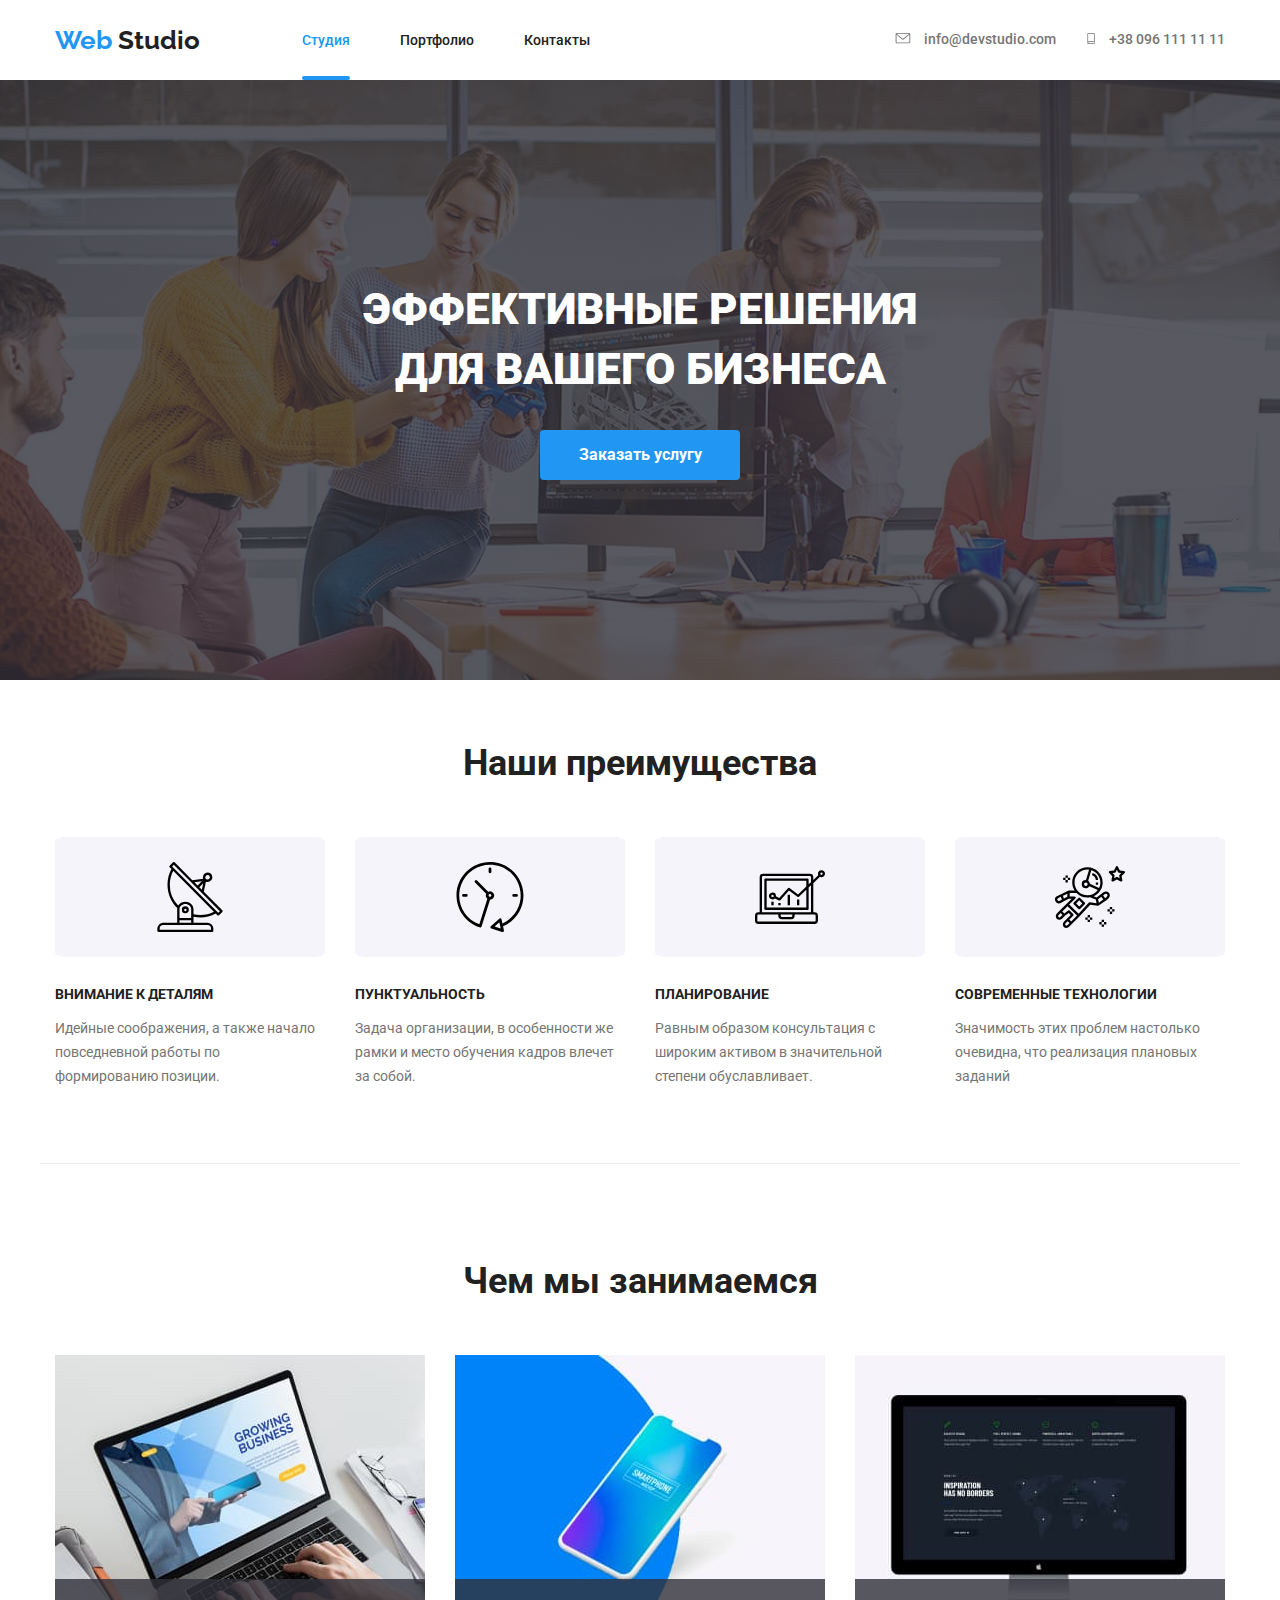
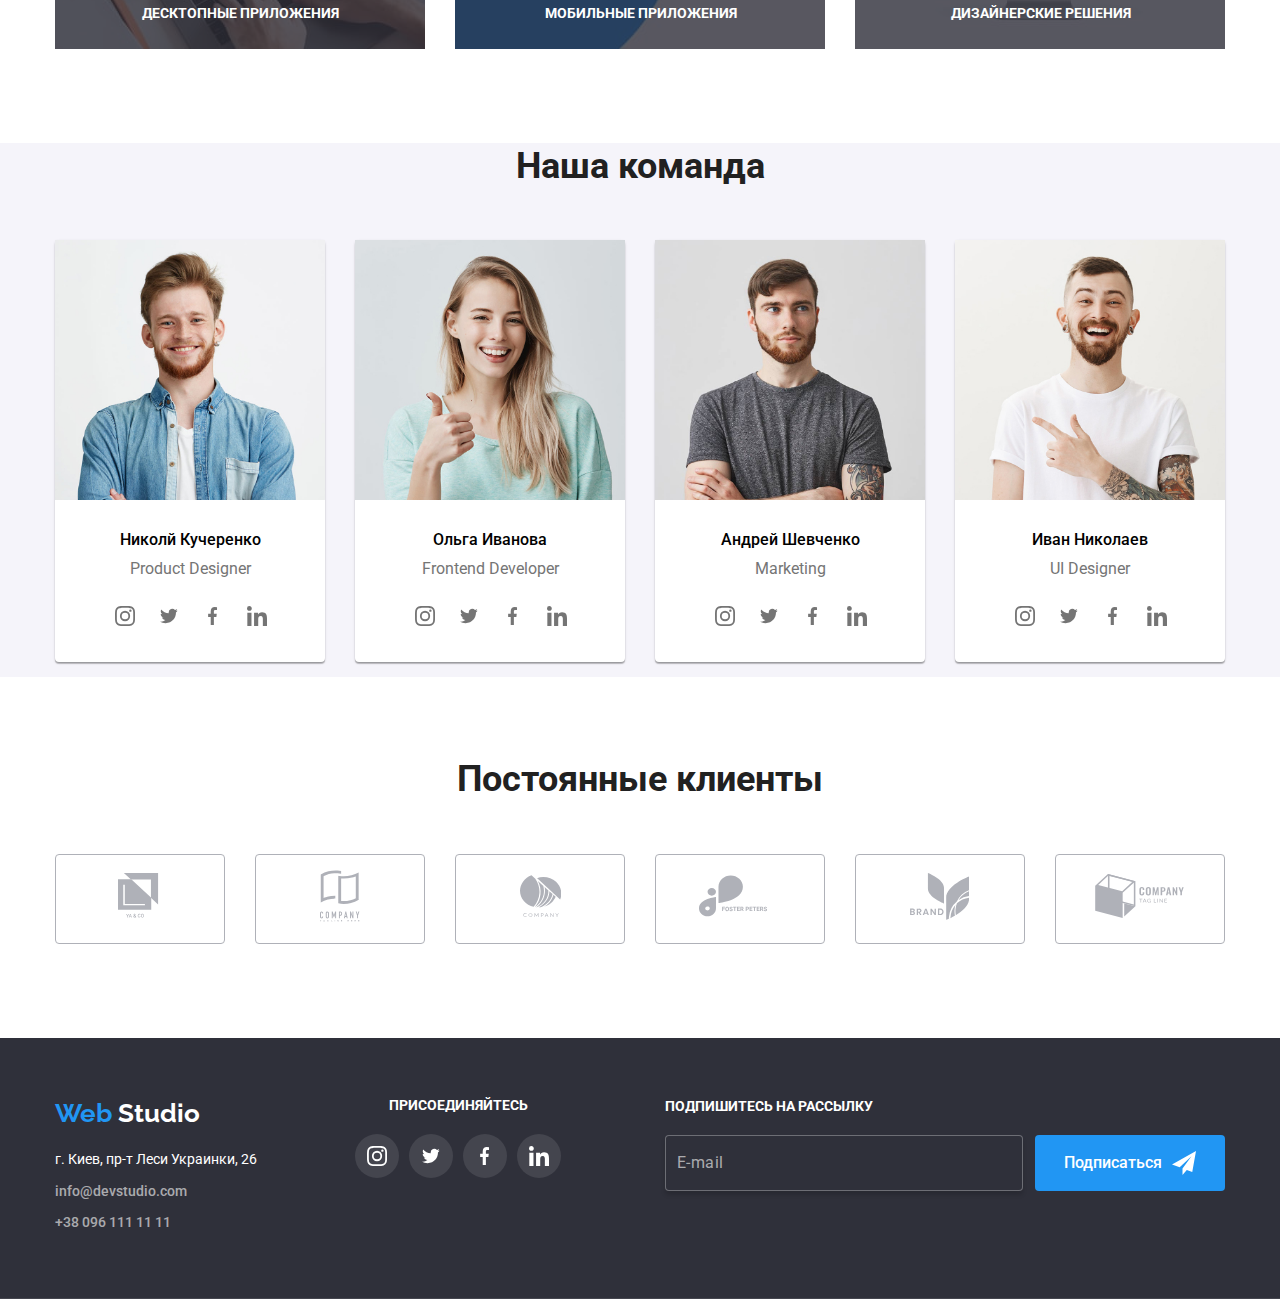
==== commit bdd8f575: "dz 08" ====
--- a/index.html
+++ b/index.html
@@ -38,7 +38,7 @@
         </button>
    
        </div>
-        <div class="mobile-menu is-open" data-menu=""> 
+        <div class="mobile-menu" is-open  id= "menu-container" data-menu> 
           <nav class="logo-nav">
             <!-- навігація -->
             <ul class="site-nav">
@@ -53,14 +53,14 @@
               <a href="mailto:info@devstudio.com" class="link">
           
                 <svg class="mail" width="16px" heigh="11.2px">
-                  <use href="./images/symbol-defs.svg#icon-envelope"></use>
+                  <use href="./images/symbol-defs.svg#icon-envelope-hover"></use>
                 </svg>
                 info@devstudio.com
               </a>
             </li>
             <li class="item">
               <a href="tel:+380961111111" class="link">
-                <svg class="mail" width="10px" heigh="14.94px">
+                <svg class="tel" width="10px" heigh="14.94px">
                   <use href="./images/symbol-defs.svg#icon-smartphone"></use>
                 </svg>
                 +38 096 111 11 11</a>
@@ -148,41 +148,41 @@
           <h2 class="section-tittle">Чем мы занимаемся</h2>
           <ul class="featchers">
             <li class="peculiarity">
-              
-                <img
-                  class="peculiarity-img"
-                  src="./images/notebook.jpg"
-                  alt="ноутбук"
-                  width="370"
-                  height="294"
-                  class="peculiarity-img"
-                />
+              <div class="thumb">
+                <img 
+                srcet="
+                  ./images/notebook.jpg    1x,
+                  ./images/notebook@2x.jpg 2x,
+                  ./images/notebook@3x.jpg 3x
+                  " src="./images/notebook.jpg" alt="ноутбук" class="peculiarity-img" />
+              </div>
+
                 <div class="featchers-text"><h3 class="products">Десктопные приложения</h3></div>
                 
               
             </li>
             <li class="peculiarity">
-              
-                <img
-                 class="peculiarity-img"
-                  src="./images/telepone.jpg"
-                  alt="телефон"
-                  width="370"
-                  height="294"
-                  
-                />
+              <div class="thumb">
+                <img srcet="
+                   ./images/telepone.jpg    1x,
+                   ./images/telepone@2x.jpg 2x,
+                   ./images/telepone@3x.jpg 3x
+                   src="src="./images/telepone.jpg" 
+                   alt="телефон"
+                   class="peculiarity-img" />
+              </div>
                 <div class="featchers-text"><h3 class="products">Мобильные приложения</h3></div>
             
             </li>
             <li class="peculiarity">
-              
-                <img
-                  class="peculiarity-img"
-                  src="./images/mac.jpg"
-                  alt="мак"
-                  width="370"
-                  height="294"
-                />
+              <div class="thumb">
+              <img srcet="
+               ./images/mac.jpg    1x,
+               ./images/mac@2x.jpg 2x,
+               ./images/mac@3x.jpg 3x
+               src=" src="./images/mac.jpg" alt="монитор" 
+               class="peculiarity-img" />
+              </div>
               <div class="featchers-text"> <h3 class="products">Дизайнерские решения</h3></div>
               
             </li>
--- a/css/main.min.css
+++ b/css/main.min.css
@@ -1,2 +1,2 @@
-.logo,.link-active,.item .link,.logo-footer,.link,.button-list,.section-heading,.portfolio-card{text-decoration:none}.site-nav,.authorise-nav,.menu-svg,.advantage,.advantages,.peculiarity,.section-team,.employee,.section-workers,.workers-text,.social-links,.regular-clients,.customers,.text-address,.footer-link,.join-text,.comments,.section-filter,.portfolio .filter,.section-speech,.examples{list-style:none;padding:0;margin:0}.conteiner{padding-left:15px;padding-right:15px;margin-left:auto;margin-right:auto}@media screen and (min-width: 480px){.conteiner{width:480px}}@media screen and (min-width: 768px){.conteiner{width:768px}}@media screen and (min-width: 1200px){.conteiner{width:1200px}}.logo{font-family:raleway;font-weight:700;font-size:24px;line-height:1.16;letter-spacing:3%;color:#2196f3;padding-top:16px;padding-bottom:16px;margin-right:auto}@media screen and (min-width: 767px) and (max-width: 1199px){.logo{padding-top:26px;padding-bottom:26px}}@media screen and (min-width: 1200px){.logo{margin-right:84px;font-size:26px;line-height:1.11}}.logo-color{color:#212121}.logo-nav{display:-webkit-box;display:-ms-flexbox;display:flex}@media screen and (max-width: 767px){.logo-nav{-webkit-box-pack:center;-ms-flex-pack:center;justify-content:center;text-align:center}}@media screen and (min-width: 768px) and (max-width: 1199px){.logo-nav{margin-right:84px}}.logo-nav,.logo:hover,.logo:focus{color:#2196f3}.top{position:relative;background-color:#fff;color:#212121}@media screen and (min-width: 768px){.navigation{display:-webkit-box;display:-ms-flexbox;display:flex}}@media screen and (max-width: 1199px){.navigation{-webkit-box-pack:justify;-ms-flex-pack:justify;justify-content:space-between}}@media screen and (min-width: 1200px){.navigation{-webkit-box-align:center;-ms-flex-align:center;align-items:center;-webkit-box-pack:justify;-ms-flex-pack:justify;justify-content:space-between}}@media screen and (max-width: 767px){.mobile-menu{position:absolute;display:none;background-color:#fff;top:100%;left:0;width:100%;padding-top:60px;padding-bottom:60px;-webkit-box-align:center;-ms-flex-align:center;align-items:center;-webkit-box-pack:center;-ms-flex-pack:center;justify-content:center;z-index:1;-webkit-box-shadow:0px 1px 3px rgba(0,0,0,0.16),0px 2px 4px rgba(0,0,0,0.08),0px 4px 8px rgba(0,0,0,0.04);box-shadow:0px 1px 3px rgba(0,0,0,0.16),0px 2px 4px rgba(0,0,0,0.08),0px 4px 8px rgba(0,0,0,0.04)}.mobile-menu.is-open{display:block}}@media screen and (min-width: 768px){.mobile-menu{display:-webkit-box;display:-ms-flexbox;display:flex;-webkit-box-align:center;-ms-flex-align:center;align-items:center}}@media screen and (min-width: 768px) and (max-width: 1199px){.mobile-menu{padding:0}}@media screen and (min-width: 1200px){.mobile-menu{-webkit-box-pack:justify;-ms-flex-pack:justify;justify-content:space-between}}.site-nav .link:hover,.site-nav .link:focus{color:#2196f3}@media screen and (min-width: 768px){.site-nav{display:-webkit-box;display:-ms-flexbox;display:flex}}@media screen and (min-width: 1200px){.site-nav{margin-right:305px}}@media screen and (max-width: 767px){.site-nav .item:not(:first-child){padding-top:40px}}@media screen and (min-width: 768px){.site-nav .item:not(:last-child){margin-right:50px}}.site-nav .link,.link-active{position:relative;color:#212121;font-weight:500;font-family:roboto,sans-serif;font-size:14px;letter-spacing:2%;display:block;-webkit-transition:color 250ms cubic-bezier(0.4, 0, 0.2, 1),background-color 250ms cubic-bezier(0.4, 0, 0.2, 1);transition:color 250ms cubic-bezier(0.4, 0, 0.2, 1),background-color 250ms cubic-bezier(0.4, 0, 0.2, 1)}@media screen and (min-width: 768px) and (max-width: 1199px){.site-nav .link,.link-active{padding-top:32px;padding-bottom:32px}}@media screen and (min-width: 1200px){.site-nav .link,.link-active{padding-top:32px;padding-bottom:32px}}.link-active{color:#2196f3}@media screen and (max-width: 767px){.link-active{padding-bottom:8px}}.authorise-nav .link{font-family:roboto,sans-serif;color:#757575;font-weight:500;font-size:14px;line-height:1.14;letter-spacing:2%;-webkit-transition:color 250ms cubic-bezier(0.4, 0, 0.2, 1);transition:color 250ms cubic-bezier(0.4, 0, 0.2, 1);-webkit-box-align:center;-ms-flex-align:center;align-items:center;-webkit-box-pack:center;-ms-flex-pack:center;justify-content:center}.authorise-nav .item{-webkit-box-align:center;-ms-flex-align:center;align-items:center;-webkit-box-pack:center;-ms-flex-pack:center;justify-content:center}@media screen and (max-width: 767px){.authorise-nav .item:not(:last-child){margin-bottom:16px}}@media screen and (min-width: 768px) and (max-width: 1199px){.authorise-nav .item:not(:last-child){margin-bottom:10px}}@media screen and (min-width: 1200px){.authorise-nav .item{padding-top:32px;padding-bottom:32px}.authorise-nav .item:not(:last-child){margin-right:30px}}.authorise-nav{display:-webkit-box;display:-ms-flexbox;display:flex;-webkit-box-orient:vertical;-webkit-box-direction:normal;-ms-flex-direction:column;flex-direction:column}.authorise-nav .link:hover,.authorise-nav .link:focus{color:#2196f3}@media screen and (max-width: 767px){.authorise-nav{margin-top:60px;-webkit-box-align:center;-ms-flex-align:center;align-items:center}}@media screen and (min-width: 1200px){.authorise-nav{margin-left:auto;-webkit-box-orient:horizontal;-webkit-box-direction:normal;-ms-flex-direction:row;flex-direction:row}}.item .link{display:inline-block}@media screen and (min-width: 1200px){.item .link{display:block}}.mail{width:16px;height:11px;margin-right:10px;fill:currentColor}.link-active::after{content:"";position:absolute;-webkit-box-align:baseline;-ms-flex-align:baseline;align-items:baseline;width:100%;height:4px;bottom:0;left:0;background:#2196f3;border-radius:2px}@media screen and (max-width: 767px){.menu-button{display:-webkit-inline-box;display:-ms-inline-flexbox;display:inline-flex;padding:0;margin:0;border:0;background-color:#fff;-webkit-transition:fill 250ms cubic-bezier(0.4, 0, 0.2, 1);transition:fill 250ms cubic-bezier(0.4, 0, 0.2, 1);cursor:pointer}.menu-button:hover{fill:#2196f3;-webkit-transition:fill 250ms cubic-bezier(0.4, 0, 0.2, 1);transition:fill 250ms cubic-bezier(0.4, 0, 0.2, 1)}}@media screen and (min-width: 768px){.menu-button{display:none}}.menu-button .icon-menu{display:none}.menu-button.is-open .icon-menu{display:block}.menu-button.is-open .icon-cross{display:none}.logo-button{display:-webkit-box;display:-ms-flexbox;display:flex;-webkit-box-align:center;-ms-flex-align:center;align-items:center;-webkit-box-pack:justify;-ms-flex-pack:justify;justify-content:space-between}.hero{height:400px;max-width:1600px;margin:0;margin-right:auto;margin-left:auto;text-align:center;background-image:-webkit-gradient(linear, left top, left bottom, from(rgba(47,48,58,0.8)), to(rgba(47,48,58,0.8))),url("../images/Header img.jpg");background-image:linear-gradient(rgba(47,48,58,0.8), rgba(47,48,58,0.8)),url("../images/Header img.jpg");background-repeat:no-repeat;background-position:center;background-size:cover}@media screen and (min-width: 1200px){.hero{height:600px}}@media screen and (min-device-pixel-ratio: 2), screen and (-webkit-min-device-pixel-ratio: 2), screen and (min-resolution: 192dpi), screen and (min-resolution: 2dppx){.overlay .box{background-image:url("../images/Header img@2x.jpg")}}@media screen and (min-device-pixel-ratio: 3), screen and (-webkit-min-device-pixel-ratio: 3), screen and (min-resolution: 3dppx), screen and (min-resolution: 288dpi){.overlay .box{background-image:url("../images/Header img@3x.jpg")}}.section-hero{text-align:center;font-weight:900;letter-spacing:6%;text-transform:uppercase;text-align:center;color:#fff;font-family:roboto,sans-serif;margin:0}@media screen and (max-width: 1199px){.section-hero{font-size:26px;line-height:1.62;padding-top:118px;margin:0px 0px 30px 0px}}@media screen and (min-width: 1200px){.section-hero{padding-top:200px;margin-bottom:30px;font-size:44px;line-height:1.36}}.button-main{display:inline-block;background-color:#2196f3;color:#fff;font-family:roboto;text-align:inherit;font-weight:700;font-size:16px;line-height:1.88;min-width:200px;height:50px;top:430px;border:0;border-color:none;border-radius:4px;padding:10px 32px;margin:0;cursor:pointer;-webkit-transition:color 250ms cubic-bezier(0.4, 0, 0.2, 1),background-color 250ms cubic-bezier(0.4, 0, 0.2, 1),border 250ms cubic-bezier(0.4, 0, 0.2, 1);transition:color 250ms cubic-bezier(0.4, 0, 0.2, 1),background-color 250ms cubic-bezier(0.4, 0, 0.2, 1),border 250ms cubic-bezier(0.4, 0, 0.2, 1)}.button-main:hover,.button-main:focus{color:#2196f3;background-color:#fff;border:1px solid #2196f3}.our-advantage{padding-top:60px;padding-bottom:60px}@media screen and (min-width: 768px){.advantage{display:-webkit-box;display:-ms-flexbox;display:flex;-ms-flex-wrap:wrap;flex-wrap:wrap;margin:-15px}}@media screen and (min-width: 1140px){.advantage{display:-webkit-box;display:-ms-flexbox;display:flex;-ms-flex-line-pack:center;align-content:center;-ms-flex-wrap:nowrap;flex-wrap:nowrap}}.advantages{width:100%}@media screen and (min-width: 768px){.advantages{width:calc((100% - 2 * 30px) / 2);margin:15px}}@media screen and (min-width: 1200px){.advantages{width:25%}}@media screen and (max-width: 767px){.advantages:not(:last-child){margin-bottom:30px}}.icon-svg{display:-webkit-inline-box;display:-ms-inline-flexbox;display:inline-flex;width:100%;height:120px;margin-bottom:30px;background-color:#f5f4fa;border-radius:4%;-webkit-box-pack:center;-ms-flex-pack:center;justify-content:center;-webkit-box-align:center;-ms-flex-align:center;align-items:center}@media screen and (min-width: 480px){.icon-advantag{width:100%;display:-webkit-box;display:-ms-flexbox;display:flex;border-radius:4%}}.section-caption{color:#212121;font-family:roboto,sans-serif;font-weight:700;font-size:14px;line-height:1.14;margin:0px 0px 10px 0px;text-transform:uppercase}@media screen and (max-width: 767px){.section-caption{text-align:center}}.text-caption{font-family:roboto,sans-serif;font-size:14px;line-height:1.71;color:#757575}@media screen and (max-width: 1169px){.featcher{display:none}}.featcher .conteiner{padding-top:94px;padding-bottom:94px;border-top:1px solid #ececec}.section-tittle{font-weight:700;font-size:28px;font-family:roboto,sans-serif;line-height:1.17;text-align:center;color:#212121;margin:0;margin-bottom:30px}@media screen and (min-width: 1200px){.section-tittle{line-height:1.31;font-size:36px;margin-bottom:50px}}.featchers{text-align:center;margin:0;padding:0;display:-webkit-box;display:-ms-flexbox;display:flex;-ms-flex-line-pack:center;align-content:center;-ms-flex-wrap:nowrap;flex-wrap:nowrap}.featchers .peculiarity+.peculiarity{margin-left:30px}.peculiarity{position:relative;width:370px;height:294px}.peculiarity .peculiarity-img{display:block}.featchers-text{position:absolute;font-family:roboto,sans-serif;bottom:0;right:0;width:370px;height:70px;padding:0;margin:0;background:rgba(47,48,58,0.8)}.featchers .products{color:#fff;font-weight:700;font-size:14px;line-height:1.14;text-transform:uppercase;margin:0}.products{padding:27px 82px 27px 83px}.team{background-color:#f5f4fa;text-align:center;line-height:1.9}.section-team{-ms-flex-line-pack:center;align-content:center}@media screen and (min-width: 768px){.section-team{display:-webkit-box;display:-ms-flexbox;display:flex;-ms-flex-wrap:wrap;flex-wrap:wrap;margin:-15px}}@media screen and (min-width: 1200px){.section-team{display:-webkit-box;display:-ms-flexbox;display:flex;-ms-flex-line-pack:center;align-content:center;-ms-flex-wrap:nowrap;flex-wrap:nowrap}}.employee{border-radius:4px;background-color:#fff;cursor:pointer;-webkit-box-shadow:0px 2px 1px rgba(0,0,0,0.2),0px 1px 1px rgba(0,0,0,0.14),0px 1px 3px rgba(0,0,0,0.12);box-shadow:0px 2px 1px rgba(0,0,0,0.2),0px 1px 1px rgba(0,0,0,0.14),0px 1px 3px rgba(0,0,0,0.12)}@media screen and (min-width: 768px){.employee{width:calc((100% - 2 * 30px) / 2);margin:15px}}@media screen and (min-width: 1200px){.employee{width:25%}}@media screen and (max-width: 767px){.employee:not(:last-child){margin-bottom:30px}}.thumb{height:320px}@media screen and (min-width: 768px){.thumb{height:260px}}.thumb .img{display:block;width:100%;height:100%;-o-object-fit:cover;object-fit:cover;-o-object-position:top;object-position:top}.section-workers{font-family:roboto,sans-serif;font-weight:500;font-size:16px;line-height:1.19;margin-bottom:10px;text-align:center}.workers-text{font-family:roboto,sans-serif;color:#757575;font-size:16px;line-height:1.19;margin-bottom:16px}.links-item .social{display:-webkit-box;display:-ms-flexbox;display:flex;width:44px;height:44px;border-radius:50%;-webkit-box-pack:center;-ms-flex-pack:center;justify-content:center;-webkit-box-align:center;-ms-flex-align:center;align-items:center;color:#fff;-webkit-transition:color 250ms cubic-bezier(0.4, 0, 0.2, 1);transition:color 250ms cubic-bezier(0.4, 0, 0.2, 1)}.links-item .social:hover,.links-item .social:focus{background-color:#2196f3;-webkit-transition:background-color 250ms cubic-bezier(0.4, 0, 0.2, 1);transition:background-color 250ms cubic-bezier(0.4, 0, 0.2, 1)}.links-item .icon-worker{fill:#757575;-webkit-transition:fill 250ms cubic-bezier(0.4, 0, 0.2, 1);transition:fill 250ms cubic-bezier(0.4, 0, 0.2, 1)}.social:hover .icon-worker,.social:focus .icon-worker{fill:#fff;-webkit-transition:fill 250ms cubic-bezier(0.4, 0, 0.2, 1);transition:fill 250ms cubic-bezier(0.4, 0, 0.2, 1)}.social-links{display:-webkit-box;display:-ms-flexbox;display:flex;-webkit-box-pack:center;-ms-flex-pack:center;justify-content:center}@media screen and (min-width: 768px){.social-links{padding-right:74px;padding-bottom:24px;padding-left:74px}}@media screen and (min-width: 1200px){.social-links{padding-right:31px;padding-bottom:24px;padding-left:32px}}.clients{padding:0;padding-bottom:60px;padding-top:60px}@media screen and (min-width: 1200px){.clients{padding-bottom:94px;padding-top:94px}}.regular-clients{display:-webkit-box;display:-ms-flexbox;display:flex;-ms-flex-wrap:wrap;flex-wrap:wrap;-webkit-box-pack:center;-ms-flex-pack:center;justify-content:center}.img{fill:#afb1b8;-webkit-transition:fill 250ms cubic-bezier(0.4, 0, 0.2, 1);transition:fill 250ms cubic-bezier(0.4, 0, 0.2, 1)}.customers{display:-webkit-box;display:-ms-flexbox;display:flex;-webkit-box-pack:center;-ms-flex-pack:center;justify-content:center;-webkit-box-align:center;-ms-flex-align:center;align-items:center;border:1px solid #afb1b8;border-radius:4px;height:90px;cursor:pointer;-webkit-transition:border 250ms cubic-bezier(0.4, 0, 0.2, 1);transition:border 250ms cubic-bezier(0.4, 0, 0.2, 1)}.customers:hover,.customers:focus{border-color:#2196f3}@media screen and (max-width: 767px){.customers:nth-child(odd){margin-right:30px}.customers:not(:nth-last-child(-n+2)){margin-bottom:30px}.customers{width:calc((100% - 30px) / 2)}}@media screen and (min-width: 768px) and (max-width: 1199px){.customers:not(:nth-child(3n)){margin-right:30px}.customers:not(:nth-last-child(-n+3)){margin-bottom:30px}.customers{width:calc((100% - 60px) / 3)}}@media screen and (min-width: 1200px){.customers{width:calc((100% - 150px) / 6)}.customers:not(:last-child){margin-right:30px}}.img-link:hover .img,.img-link:focus .img{fill:#2196f3}.logo-footer{font-family:Raleway, sans-serif;font-weight:700;margin-bottom:20px;color:#2196f3}.logo-footer:hover,.logo-footer:focus{color:#2196f3;-webkit-transition:-webkit-transform 250ms cubic-bezier(0.4, 0, 0.2, 1);transition:-webkit-transform 250ms cubic-bezier(0.4, 0, 0.2, 1);transition:transform 250ms cubic-bezier(0.4, 0, 0.2, 1);transition:transform 250ms cubic-bezier(0.4, 0, 0.2, 1), -webkit-transform 250ms cubic-bezier(0.4, 0, 0.2, 1)}@media screen and (max-width: 1199px){.logo-footer{font-size:24px;line-height:1.17}}@media screen and (min-width: 1200px){.logo-footer{font-size:26px;line-height:1.19}}.logo-footer span{color:#fff}@media screen and (min-width: 1200px){.address-invitation{display:-webkit-box;display:-ms-flexbox;display:flex}}.bottom-address{display:-webkit-box;display:-ms-flexbox;display:flex;-webkit-box-orient:vertical;-webkit-box-direction:normal;-ms-flex-direction:column;flex-direction:column;margin-bottom:60px}@media screen and (max-width: 1199px){.bottom-address{-webkit-box-pack:center;-ms-flex-pack:center;justify-content:center;-webkit-box-align:center;-ms-flex-align:center;align-items:center}}@media screen and (min-width: 768px) and (max-width: 1199px){.bottom-address{margin-right:165px}}@media screen and (min-width: 1200px){.bottom-address{margin-bottom:0;margin-right:69px;width:231px}}address{color:#fff;font-size:14px;font-style:normal;line-height:1.66;font-family:roboto,sans-serif}.text-address{margin-bottom:8px}.authorise-nav-footer .link{color:rgba(255,255,255,0.6);font-weight:500;font-size:14px;line-height:1.14;-webkit-transition:color 250ms cubic-bezier(0.4, 0, 0.2, 1);transition:color 250ms cubic-bezier(0.4, 0, 0.2, 1)}.authorise-nav-footer .link:hover,.authorise-nav-footer .link:focus{color:#2196f3}@media screen and (max-width: 1199px){.authorise-nav-footer .link{display:-webkit-box;display:-ms-flexbox;display:flex;-webkit-box-orient:vertical;-webkit-box-direction:normal;-ms-flex-direction:column;flex-direction:column;-webkit-box-align:center;-ms-flex-align:center;align-items:center}}.authorise-nav-footer{margin:0;padding:0}.footer-link:not(:last-child){margin-bottom:8px}.footer-form{display:-webkit-box;display:-ms-flexbox;display:flex}@media screen and (max-width: 1199px){.footer-form{-webkit-box-orient:vertical;-webkit-box-direction:normal;-ms-flex-direction:column;flex-direction:column;-webkit-box-pack:center;-ms-flex-pack:center;justify-content:center;-webkit-box-align:center;-ms-flex-align:center;align-items:center}}.join-text{padding-bottom:21px;font-weight:700;font-size:14px;text-transform:uppercase;color:#fff;font-family:roboto,sans-serif;text-align:center}.footer-label{position:relative}@media screen and (max-width: 1199px){.footer-label{max-width:450px;width:100%}}@media screen and (min-width: 1200px){.footer-label{display:-webkit-box;display:-ms-flexbox;display:flex;margin-right:12px;width:358px}}.input-mail{width:100%;border:1px solid rgba(255,255,255,0.3);-webkit-box-shadow:0px 4px 4px rgba(0,0,0,0.15);box-shadow:0px 4px 4px rgba(0,0,0,0.15);border-radius:4px;padding:0;padding:18px 12px;background-color:#2f303a;font-family:roboto,sans-serif;outline:none}.mail-text{position:absolute;font-family:roboto,sans-serif;font-size:16px;letter-spacing:0.03em;color:rgba(255,255,255,0.6);padding:0;top:50%;left:12px;-webkit-transform:translateY(-50%);transform:translateY(-50%);margin:0;-webkit-transition:-webkit-transform 250ms cubic-bezier(0.4, 0, 0.2, 1);transition:-webkit-transform 250ms cubic-bezier(0.4, 0, 0.2, 1);transition:transform 250ms cubic-bezier(0.4, 0, 0.2, 1);transition:transform 250ms cubic-bezier(0.4, 0, 0.2, 1), -webkit-transform 250ms cubic-bezier(0.4, 0, 0.2, 1)}.footer-label:focus-within>.mail-text{color:#2196f3;-webkit-transform:translateY(-250%);transform:translateY(-250%)}.input-mail:not(:placeholder-shown)+.mail-text{color:#2196f3;-webkit-transform:translateY(-250%);transform:translateY(-250%)}.button-subscription{display:-webkit-box;display:-ms-flexbox;display:flex;padding:10px 29px 10px 29px;margin-top:20px;font-weight:500;font-size:16px;line-height:1.88;border-radius:4px;border:0;font-family:Roboto, sans-serif;color:#fff;background-color:#2196f3;-webkit-box-align:center;-ms-flex-align:center;align-items:center;cursor:pointer;-webkit-transition:color 250ms cubic-bezier(0.4, 0, 0.2, 1),background-color 250ms cubic-bezier(0.4, 0, 0.2, 1);transition:color 250ms cubic-bezier(0.4, 0, 0.2, 1),background-color 250ms cubic-bezier(0.4, 0, 0.2, 1)}.button-subscription:focus,.button-subscription:hover{background-color:#fff;color:#2196f3}@media screen and (min-width: 1200px){.button-subscription{margin:0}}.button-subscription:focus .button-icon,.button-subscription:hover .button-icon{fill:#2196f3}.button-icon{margin-left:10px;fill:#fff;-webkit-transition:fill 250ms cubic-bezier(0.4, 0, 0.2, 1);transition:fill 250ms cubic-bezier(0.4, 0, 0.2, 1)}footer{background-color:#2f303a;margin:0;padding:0}@media screen and (min-width: 768px) and (max-width: 1199px){.address-invitation{display:-webkit-box;display:-ms-flexbox;display:flex;-ms-flex-pack:distribute;justify-content:space-around}}.link-item .social{display:-webkit-box;display:-ms-flexbox;display:flex;-webkit-box-pack:center;-ms-flex-pack:center;justify-content:center;-webkit-box-align:center;-ms-flex-align:center;align-items:center;width:44px;height:44px;border-radius:50%;color:#757575;cursor:pointer}.link-item .social:hover,.link-item .social:focus{background-color:#2196f3;-webkit-transition:background-color 250ms cubic-bezier(0.4, 0, 0.2, 1);transition:background-color 250ms cubic-bezier(0.4, 0, 0.2, 1)}.link-item:not(:last-child){margin-right:10px}.bottom{-webkit-box-align:baseline;-ms-flex-align:baseline;align-items:baseline;margin-right:auto;margin-left:auto;padding:0;border-bottom:1px solid rgba(255,255,255,0.1)}.foot{padding-top:60px;padding-bottom:60px}@media screen and (min-width: 1200px){.foot{display:-webkit-box;display:-ms-flexbox;display:flex;-webkit-box-pack:justify;-ms-flex-pack:justify;justify-content:space-between}}.footer-invitation{display:-webkit-box;display:-ms-flexbox;display:flex;-webkit-box-orient:vertical;-webkit-box-direction:normal;-ms-flex-direction:column;flex-direction:column;-webkit-box-align:center;-ms-flex-align:center;align-items:center;margin-bottom:60px}.invitation{color:#fff;font-family:roboto,sans-serif;font-weight:700;font-size:14px;line-height:1.14;text-transform:uppercase;margin:0;padding-bottom:20px}.invitation-links{display:-webkit-box;display:-ms-flexbox;display:flex;margin:0;padding:0}.invitation-links .link-item{display:-webkit-box;display:-ms-flexbox;display:flex;-webkit-box-align:center;-ms-flex-align:center;align-items:center;border-radius:50%;width:44px;height:44px;background-position:center;background-color:rgba(255,255,255,0.1);background-repeat:no-repeat;-webkit-transition:background-color 250ms cubic-bezier(0.4, 0, 0.2, 1);transition:background-color 250ms cubic-bezier(0.4, 0, 0.2, 1)}.social-list:not(:last-child){margin-right:10px}.social{display:-webkit-box;display:-ms-flexbox;display:flex;-webkit-box-pack:center;-ms-flex-pack:center;justify-content:center;-webkit-box-align:center;-ms-flex-align:center;align-items:center}.icon{fill:#fff;-webkit-box-align:center;-ms-flex-align:center;align-items:center}.form{background:#fff;-webkit-box-shadow:0px 2px 1px rgba(0,0,0,0.2),0px 1px 1px rgba(0,0,0,0.14),0px 1px 3px rgba(0,0,0,0.12);box-shadow:0px 2px 1px rgba(0,0,0,0.2),0px 1px 1px rgba(0,0,0,0.14),0px 1px 3px rgba(0,0,0,0.12);border-radius:4px;max-width:450px;width:100%;position:relative;top:94px;left:15px;top:50%;left:50%;-webkit-transform:translate(-50%, -50%);transform:translate(-50%, -50%)}@media screen and (min-width: 1200px){.form{width:528px}}.backdrop{position:fixed;top:0;left:0;visibility:visible;opacity:1;width:100%;height:100%;background-color:rgba(0,0,0,0.2);-webkit-transition:background-color 250ms cubic-bezier(0.4, 0, 0.2, 1),visibility 250ms cubic-bezier(0.4, 0, 0.2, 1),opacity 250ms cubic-bezier(0.4, 0, 0.2, 1);transition:background-color 250ms cubic-bezier(0.4, 0, 0.2, 1),visibility 250ms cubic-bezier(0.4, 0, 0.2, 1),opacity 250ms cubic-bezier(0.4, 0, 0.2, 1);overflow-y:scroll}.backdrop.is-hidden{pointer-events:none;opacity:0}.button-close{position:absolute;top:8px;right:8px;display:-webkit-box;display:-ms-flexbox;display:flex;width:30px;height:30px;-webkit-box-pack:center;-ms-flex-pack:center;justify-content:center;-webkit-box-align:center;-ms-flex-align:center;align-items:center;background:var(--hero-text-color);-webkit-box-shadow:0px 2px 1px rgba(0,0,0,0.2),0px 1px 1px rgba(0,0,0,0.14),0px 1px 3px rgba(0,0,0,0.12);box-shadow:0px 2px 1px rgba(0,0,0,0.2),0px 1px 1px rgba(0,0,0,0.14),0px 1px 3px rgba(0,0,0,0.12);border-radius:50%;border:0;cursor:pointer;-webkit-transition:-webkit-transform 250ms cubic-bezier(0.4, 0, 0.2, 1);transition:-webkit-transform 250ms cubic-bezier(0.4, 0, 0.2, 1);transition:transform 250ms cubic-bezier(0.4, 0, 0.2, 1);transition:transform 250ms cubic-bezier(0.4, 0, 0.2, 1), -webkit-transform 250ms cubic-bezier(0.4, 0, 0.2, 1)}.button-close:focus,.button-close:hover{background-color:#2196f3;fill:#fff}.button-form{display:inline-block;background-color:#2196f3;color:#fff;font-family:roboto,sans-serif;text-align:inherit;font-weight:700;font-size:16px;line-height:1.88;min-width:200px;height:50px;top:430px;border:0;border-radius:4px;cursor:pointer;padding:10px 55px;margin:0;-webkit-transition:color 250ms cubic-bezier(0.4, 0, 0.2, 1),background-color 250ms cubic-bezier(0.4, 0, 0.2, 1),border 250ms cubic-bezier(0.4, 0, 0.2, 1);transition:color 250ms cubic-bezier(0.4, 0, 0.2, 1),background-color 250ms cubic-bezier(0.4, 0, 0.2, 1),border 250ms cubic-bezier(0.4, 0, 0.2, 1)}.button-form:hover,.button-form:focus{background-color:#fff;color:#2196f3;border:1px solid #2196f3}.button-submit{display:-webkit-box;display:-ms-flexbox;display:flex;-webkit-box-pack:center;-ms-flex-pack:center;justify-content:center;padding:30px 164px 40px}.form-elements{padding:0 40px 20px 40px;margin:0}.topic{font-family:roboto,sans-serif;font-style:normal;font-weight:bold;font-size:20px;line-height:23px;text-align:center;letter-spacing:0.03em;color:#212121;margin:0;padding:40px;padding-bottom:30px}.forma-fild{position:relative;display:-webkit-box;display:-ms-flexbox;display:flex;padding:0}.forma-fild:not(:last-child){margin-bottom:28px}.forma-input{width:100%;border:1px solid rgba(33,33,33,0.2);border-radius:4px;padding:0;padding:12px 42px}.forma-input:hover,.forma-input:focus{border-color:#2196f3;outline:none}.forma-name{position:absolute;font-family:Roboto;font-size:14px;letter-spacing:0.01em;color:#757575;padding:0;top:50%;left:42px;-webkit-transform:translateY(-50%);transform:translateY(-50%);margin:0;-webkit-transition:-webkit-transform 250ms cubic-bezier(0.4, 0, 0.2, 1);transition:-webkit-transform 250ms cubic-bezier(0.4, 0, 0.2, 1);transition:transform 250ms cubic-bezier(0.4, 0, 0.2, 1);transition:transform 250ms cubic-bezier(0.4, 0, 0.2, 1), -webkit-transform 250ms cubic-bezier(0.4, 0, 0.2, 1)}.forma-fild:focus-within .forma-name{-webkit-transform:translate(-30px, -250%);transform:translate(-30px, -250%);color:#2196f3}.forma-input:not(:placeholder-shown)+.forma-name{-webkit-transform:translate(-30px, -250%);transform:translate(-30px, -250%);color:#2196f3;border-color:#2196f3}.icon-forma{position:absolute;top:50%;left:12px;-webkit-transform:translateY(-50%);transform:translateY(-50%)}.forma-fild:focus-within .icon-forma{fill:#2196f3;border-color:#2196f3}.comments{position:relative;width:100%;min-height:120px}.comments-name{position:absolute;font-family:Roboto;font-size:14px;letter-spacing:0.01em;color:#757575;top:12px;left:16px;-webkit-transition:-webkit-transform 250ms cubic-bezier(0.4, 0, 0.2, 1);transition:-webkit-transform 250ms cubic-bezier(0.4, 0, 0.2, 1);transition:transform 250ms cubic-bezier(0.4, 0, 0.2, 1);transition:transform 250ms cubic-bezier(0.4, 0, 0.2, 1), -webkit-transform 250ms cubic-bezier(0.4, 0, 0.2, 1)}.comments-fild{display:block;resize:none;width:100%;height:120px;margin:0;border:1px solid rgba(33,33,33,0.2);border-radius:4px}.comments-fild:focus{border-color:#2196f3;outline:none}.comments:focus-within>.comments-name{color:#2196f3;-webkit-transform:translateY(-200%);transform:translateY(-200%)}.comments-fild:not(:placeholder-shown)+.comments-name{-webkit-transform:translateY(-200%);transform:translateY(-200%);color:#2196f3}.checkbox-fild{margin-bottom:30px}.agreement{color:#2196f3;text-decoration:underline}.checkbox-label{display:-webkit-box;display:-ms-flexbox;display:flex;-webkit-box-align:center;-ms-flex-align:center;align-items:center;font-family:roboto,sans-serif;font-size:14px;line-height:1.71;font-weight:400;color:#757575;padding:0 52px 0 51px}.checkbox{position:absolute;width:1px;height:1px;margin:-1px;border:0;padding:0;clip:rect(0 0 0 0);overflow:hidden}.checkbox-icon{display:inline-block;width:15px;height:15px;border:2px solid #212121;border-radius:4px;margin-right:8px;cursor:pointer}.checkbox:checked+.checkbox-icon{border-color:transparent;background-color:#2196f3;background-image:url("../images/icon-check.svg");background-size:contain;background-origin:border-box;-webkit-transition:background-color 250ms cubic-bezier(0.4, 0, 0.2, 1);transition:background-color 250ms cubic-bezier(0.4, 0, 0.2, 1)}.section-filter{font-family:roboto,sans-serif;font-size:16px;line-height:1.88;text-align:left;color:#757575}.portfolio .filter{display:-webkit-box;display:-ms-flexbox;display:flex;min-width:73px;margin-bottom:50px;font-weight:500;font-size:16px;line-height:1.62;-ms-flex-wrap:wrap;flex-wrap:wrap}@media screen and (max-width: 767px){.portfolio .filter{-webkit-box-pack:start;-ms-flex-pack:start;justify-content:flex-start}}@media screen and (min-width: 768px){.portfolio .filter{-webkit-box-pack:center;-ms-flex-pack:center;justify-content:center}}.photo{position:relative;overflow:hidden}.button-list.button-list:not(:last-child){margin-right:8px}@media screen and (max-width: 767px){.button-list{margin-bottom:15px}}.button-filter{padding:6px 32px;font-weight:500;font-size:16px;line-height:1.62;height:38px;border-radius:4px;border:0;text-align:center;font-family:roboto,sans-serif;background-color:#f5f4fa;-webkit-transition:color 250ms cubic-bezier(0.4, 0, 0.2, 1),background-color 250ms cubic-bezier(0.4, 0, 0.2, 1);transition:color 250ms cubic-bezier(0.4, 0, 0.2, 1),background-color 250ms cubic-bezier(0.4, 0, 0.2, 1)}.button-filter:hover,.button-filter:focus{color:#fff;background-color:#2196f3;-webkit-box-shadow:0px 2px 2px rgba(0,0,0,0.12),0px 1px 2px rgba(0,0,0,0.08),0px 3px 1px rgba(0,0,0,0.1);box-shadow:0px 2px 2px rgba(0,0,0,0.12),0px 1px 2px rgba(0,0,0,0.08),0px 3px 1px rgba(0,0,0,0.1)}.section-main{position:absolute;width:1px;height:1px;margin:-1px;border:0;padding:0;clip:rect(0 0 0 0);overflow:hidden}.portfolio .conteiner{padding-top:60px;padding-bottom:60px;border-top:1px solid #ececec}.photo{position:relative;overflow:hidden;height:auto}.section-speech{position:absolute;top:0;left:0;font-weight:400;font-family:roboto,sans-serif;color:#fff;background-color:rgba(33,150,243,0.9);font-size:18px;line-height:1.56;text-align:left;-webkit-box-align:center;-ms-flex-align:center;align-items:center;display:block;padding:77px 24px;opacity:0;-webkit-transform:translateY(100%);transform:translateY(100%);-webkit-transition:-webkit-transform 250ms cubic-bezier(0.4, 0, 0.2, 1);transition:-webkit-transform 250ms cubic-bezier(0.4, 0, 0.2, 1);transition:transform 250ms cubic-bezier(0.4, 0, 0.2, 1);transition:transform 250ms cubic-bezier(0.4, 0, 0.2, 1), -webkit-transform 250ms cubic-bezier(0.4, 0, 0.2, 1)}@media screen and (min-width: 768px) and (max-width: 1199px){.section-speech{padding:49px 24px}}@media screen and (min-width: 1200px){.section-speech{padding:63px 24px}}.examples{display:-webkit-box;display:-ms-flexbox;display:flex;-ms-flex-wrap:wrap;flex-wrap:wrap}.swatch-item{display:block;border-radius:5px}.swatch-item:not(:last-child){margin-bottom:30px}@media screen and (min-width: 768px) and (max-width: 1199px){.swatch-item{width:calc((100% - 30px) / 2)}.swatch-item:nth-child(odd){margin-right:30px}}@media screen and (min-width: 1200px){.swatch-item{margin-right:30px}.swatch-item:nth-child(3n){margin-right:0}.swatch-item:nth-last-child(-n+3){margin-bottom:0}}.template{display:block;margin:0;max-width:100%;height:100%}.section-main{margin:0;display:none}.section-heading{margin:0;font-size:18px;font-family:roboto,sans-serif;color:#212121;margin-bottom:4px}.card{padding:20px 24px;border-right:1px solid #eeeeee;border-bottom:1px solid #eeeeee;border-left:1px solid #eeeeee;border-bottom-left-radius:5px;border-bottom-right-radius:5px}.portfolio-card{display:block}.portfolio-card:hover,.portfolio-card:focus{-webkit-box-shadow:1px 4px 6px rgba(0,0,0,0.16),0px 4px 4px rgba(0,0,0,0.06),0px 1px 1px rgba(0,0,0,0.12);box-shadow:1px 4px 6px rgba(0,0,0,0.16),0px 4px 4px rgba(0,0,0,0.06),0px 1px 1px rgba(0,0,0,0.12);-webkit-transition:-webkit-transform 250ms cubic-bezier(0.4, 0, 0.2, 1);transition:-webkit-transform 250ms cubic-bezier(0.4, 0, 0.2, 1);transition:transform 250ms cubic-bezier(0.4, 0, 0.2, 1);transition:transform 250ms cubic-bezier(0.4, 0, 0.2, 1), -webkit-transform 250ms cubic-bezier(0.4, 0, 0.2, 1)}.portfolio-card:hover .section-speech,.portfolio-card:focus .section-speech{-webkit-transform:translateY(0);transform:translateY(0);opacity:1}
+.logo,.link-active,.item .link,.logo-footer,.link,.button-list,.section-heading,.portfolio-card{text-decoration:none}.site-nav,.authorise-nav,.menu-svg,.advantage,.advantages,.peculiarity,.section-team,.employee,.section-workers,.workers-text,.social-links,.regular-clients,.customers,.text-address,.footer-link,.join-text,.comments,.section-filter,.portfolio .filter,.section-speech,.examples{list-style:none;padding:0;margin:0}.conteiner{padding-left:15px;padding-right:15px;margin-left:auto;margin-right:auto}@media screen and (min-width: 480px){.conteiner{width:480px}}@media screen and (min-width: 768px){.conteiner{width:768px}}@media screen and (min-width: 1200px){.conteiner{width:1200px}}.logo{font-family:raleway;font-weight:700;font-size:24px;line-height:1.16;letter-spacing:3%;color:#2196f3;padding-top:16px;padding-bottom:16px;margin-right:auto}@media screen and (min-width: 767px) and (max-width: 1199px){.logo{padding-top:26px;padding-bottom:26px}}@media screen and (min-width: 1200px){.logo{margin-right:84px;font-size:26px;line-height:1.11}}.logo-color{color:#212121}.logo-nav{display:-webkit-box;display:-ms-flexbox;display:flex}@media screen and (max-width: 767px){.logo-nav{-webkit-box-pack:center;-ms-flex-pack:center;justify-content:center;text-align:center}}@media screen and (min-width: 768px) and (max-width: 1199px){.logo-nav{margin-right:84px}}.logo-nav,.logo:hover,.logo:focus{color:#2196f3}.top{position:relative;background-color:#fff;color:#212121}@media screen and (min-width: 768px){.navigation{display:-webkit-box;display:-ms-flexbox;display:flex}}@media screen and (max-width: 1199px){.navigation{-webkit-box-pack:justify;-ms-flex-pack:justify;justify-content:space-between}}@media screen and (min-width: 1200px){.navigation{-webkit-box-align:center;-ms-flex-align:center;align-items:center;-webkit-box-pack:justify;-ms-flex-pack:justify;justify-content:space-between}}@media screen and (max-width: 767px){.mobile-menu{position:absolute;display:none;background-color:#fff;top:100%;left:0;width:100%;padding-top:60px;padding-bottom:60px;-webkit-box-align:center;-ms-flex-align:center;align-items:center;-webkit-box-pack:center;-ms-flex-pack:center;justify-content:center;z-index:1;-webkit-box-shadow:0px 1px 3px rgba(0,0,0,0.16),0px 2px 4px rgba(0,0,0,0.08),0px 4px 8px rgba(0,0,0,0.04);box-shadow:0px 1px 3px rgba(0,0,0,0.16),0px 2px 4px rgba(0,0,0,0.08),0px 4px 8px rgba(0,0,0,0.04)}.mobile-menu.is-open{display:block}}@media screen and (min-width: 768px){.mobile-menu{display:-webkit-box;display:-ms-flexbox;display:flex;-webkit-box-align:center;-ms-flex-align:center;align-items:center}}@media screen and (min-width: 768px) and (max-width: 1199px){.mobile-menu{padding:0}}@media screen and (min-width: 1200px){.mobile-menu{-webkit-box-pack:justify;-ms-flex-pack:justify;justify-content:space-between}}.site-nav .link:hover,.site-nav .link:focus{color:#2196f3}@media screen and (min-width: 768px){.site-nav{display:-webkit-box;display:-ms-flexbox;display:flex}}@media screen and (min-width: 1200px){.site-nav{margin-right:305px}}@media screen and (max-width: 767px){.site-nav .item:not(:first-child){padding-top:40px}}@media screen and (min-width: 768px){.site-nav .item:not(:last-child){margin-right:50px}}.site-nav .link,.link-active{position:relative;color:#212121;font-weight:500;font-family:roboto,sans-serif;font-size:14px;letter-spacing:2%;display:block;-webkit-transition:color 250ms cubic-bezier(0.4, 0, 0.2, 1),background-color 250ms cubic-bezier(0.4, 0, 0.2, 1);transition:color 250ms cubic-bezier(0.4, 0, 0.2, 1),background-color 250ms cubic-bezier(0.4, 0, 0.2, 1)}@media screen and (min-width: 768px) and (max-width: 1199px){.site-nav .link,.link-active{padding-top:32px;padding-bottom:32px}}@media screen and (min-width: 1200px){.site-nav .link,.link-active{padding-top:32px;padding-bottom:32px}}.link-active{color:#2196f3}@media screen and (max-width: 767px){.link-active{padding-bottom:8px}}.authorise-nav .link{font-family:roboto,sans-serif;color:#757575;font-weight:500;line-height:1.14;letter-spacing:2%;-webkit-transition:color 250ms cubic-bezier(0.4, 0, 0.2, 1);transition:color 250ms cubic-bezier(0.4, 0, 0.2, 1);-webkit-box-align:center;-ms-flex-align:center;align-items:center;-webkit-box-pack:center;-ms-flex-pack:center;justify-content:center}@media screen and (min-width: 768px){.authorise-nav .link{font-size:14px}}@media screen and (max-width: 767px){.authorise-nav .link{font-size:18px}}.authorise-nav .item{-webkit-box-pack:start;-ms-flex-pack:start;justify-content:flex-start}@media screen and (max-width: 767px){.authorise-nav .item:not(:last-child){margin-bottom:16px}}@media screen and (min-width: 768px) and (max-width: 1199px){.authorise-nav .item:not(:last-child){margin-bottom:10px}}@media screen and (min-width: 1200px){.authorise-nav .item{padding-top:32px;padding-bottom:32px}.authorise-nav .item:not(:last-child){margin-right:30px}}.authorise-nav{display:-webkit-box;display:-ms-flexbox;display:flex;-webkit-box-orient:vertical;-webkit-box-direction:normal;-ms-flex-direction:column;flex-direction:column}.authorise-nav .link:hover,.authorise-nav .link:focus{color:#2196f3}@media screen and (max-width: 767px){.authorise-nav{margin-top:60px;-webkit-box-align:center;-ms-flex-align:center;align-items:center}}@media screen and (min-width: 1200px){.authorise-nav{margin-left:auto;-webkit-box-orient:horizontal;-webkit-box-direction:normal;-ms-flex-direction:row;flex-direction:row}}.item .link{display:inline-block}@media screen and (min-width: 1200px){.item .link{display:block}}.mail,.tel{height:11px;margin-right:10px;fill:currentColor}.link-active::after{content:"";position:absolute;-webkit-box-align:baseline;-ms-flex-align:baseline;align-items:baseline;width:100%;height:4px;bottom:0;left:0;background:#2196f3;border-radius:2px}@media screen and (max-width: 767px){.menu-button{display:-webkit-inline-box;display:-ms-inline-flexbox;display:inline-flex;padding:0;margin:0;border:0;background-color:#fff;-webkit-transition:fill 250ms cubic-bezier(0.4, 0, 0.2, 1);transition:fill 250ms cubic-bezier(0.4, 0, 0.2, 1);cursor:pointer}.menu-button:hover{fill:#2196f3;-webkit-transition:fill 250ms cubic-bezier(0.4, 0, 0.2, 1);transition:fill 250ms cubic-bezier(0.4, 0, 0.2, 1)}}@media screen and (min-width: 768px){.menu-button{display:none}}.menu-button .icon-menu{display:none}.menu-button.is-open .icon-menu{display:block}.menu-button.is-open .icon-cross{display:none}.logo-button{display:-webkit-box;display:-ms-flexbox;display:flex;-webkit-box-align:center;-ms-flex-align:center;align-items:center;-webkit-box-pack:justify;-ms-flex-pack:justify;justify-content:space-between}.hero{height:400px;max-width:1600px;margin:0;margin-right:auto;margin-left:auto;text-align:center;background-image:-webkit-gradient(linear, left top, left bottom, from(rgba(47,48,58,0.8)), to(rgba(47,48,58,0.8))),url("../images/Header img.jpg");background-image:linear-gradient(rgba(47,48,58,0.8), rgba(47,48,58,0.8)),url("../images/Header img.jpg");background-repeat:no-repeat;background-position:center;background-size:cover}@media screen and (min-width: 1200px){.hero{height:600px}}@media screen and (min-device-pixel-ratio: 2), screen and (-webkit-min-device-pixel-ratio: 2), screen and (min-resolution: 192dpi), screen and (min-resolution: 2dppx){.overlay .box{background-image:url("../images/Header img@2x.jpg")}}@media screen and (min-device-pixel-ratio: 3), screen and (-webkit-min-device-pixel-ratio: 3), screen and (min-resolution: 3dppx), screen and (min-resolution: 288dpi){.overlay .box{background-image:url("../images/Header img@3x.jpg")}}.section-hero{text-align:center;font-weight:900;letter-spacing:6%;text-transform:uppercase;text-align:center;color:#fff;font-family:roboto,sans-serif;margin:0}@media screen and (max-width: 1199px){.section-hero{font-size:26px;line-height:1.62;padding-top:118px;margin:0px 0px 30px 0px}}@media screen and (min-width: 1200px){.section-hero{padding-top:200px;margin-bottom:30px;font-size:44px;line-height:1.36}}.button-main{display:inline-block;background-color:#2196f3;color:#fff;font-family:roboto;text-align:inherit;font-weight:700;font-size:16px;line-height:1.88;min-width:200px;height:50px;top:430px;border:0;border-color:none;border-radius:4px;padding:10px 32px;margin:0;cursor:pointer;-webkit-transition:color 250ms cubic-bezier(0.4, 0, 0.2, 1),background-color 250ms cubic-bezier(0.4, 0, 0.2, 1),border 250ms cubic-bezier(0.4, 0, 0.2, 1);transition:color 250ms cubic-bezier(0.4, 0, 0.2, 1),background-color 250ms cubic-bezier(0.4, 0, 0.2, 1),border 250ms cubic-bezier(0.4, 0, 0.2, 1)}.button-main:hover,.button-main:focus{color:#2196f3;background-color:#fff;border:1px solid #2196f3}.our-advantage{padding-top:60px;padding-bottom:60px}@media screen and (min-width: 768px){.advantage{display:-webkit-box;display:-ms-flexbox;display:flex;-ms-flex-wrap:wrap;flex-wrap:wrap;margin:-15px}}@media screen and (min-width: 1140px){.advantage{display:-webkit-box;display:-ms-flexbox;display:flex;-ms-flex-line-pack:center;align-content:center;-ms-flex-wrap:nowrap;flex-wrap:nowrap}}.advantages{width:100%}@media screen and (min-width: 768px){.advantages{width:calc((100% - 2 * 30px) / 2);margin:15px}}@media screen and (min-width: 1200px){.advantages{width:25%}}@media screen and (max-width: 767px){.advantages:not(:last-child){margin-bottom:30px}}.icon-svg{display:-webkit-inline-box;display:-ms-inline-flexbox;display:inline-flex;width:100%;height:120px;margin-bottom:30px;background-color:#f5f4fa;border-radius:4%;-webkit-box-pack:center;-ms-flex-pack:center;justify-content:center;-webkit-box-align:center;-ms-flex-align:center;align-items:center}@media screen and (min-width: 480px){.icon-advantag{width:100%;display:-webkit-box;display:-ms-flexbox;display:flex;border-radius:4%}}.section-caption{color:#212121;font-family:roboto,sans-serif;font-weight:700;font-size:14px;line-height:1.14;margin:0px 0px 10px 0px;text-transform:uppercase}@media screen and (max-width: 767px){.section-caption{text-align:center}}.text-caption{font-family:roboto,sans-serif;font-size:14px;line-height:1.71;color:#757575}@media screen and (max-width: 1169px){.featcher{display:none}}.featcher .conteiner{padding-top:94px;padding-bottom:94px;border-top:1px solid #ececec}.section-tittle{font-weight:700;font-size:28px;font-family:roboto,sans-serif;line-height:1.17;text-align:center;color:#212121;margin:0;margin-bottom:30px}@media screen and (min-width: 1200px){.section-tittle{line-height:1.31;font-size:36px;margin-bottom:50px}}.featchers{text-align:center;margin:0;padding:0;display:-webkit-box;display:-ms-flexbox;display:flex;-ms-flex-line-pack:center;align-content:center;-ms-flex-wrap:nowrap;flex-wrap:nowrap}.featchers .peculiarity+.peculiarity{margin-left:30px}.peculiarity{position:relative;width:370px;height:294px}.peculiarity .peculiarity-img{display:block}.featchers-text{position:absolute;font-family:roboto,sans-serif;bottom:0;right:0;width:370px;height:70px;padding:0;margin:0;background:rgba(47,48,58,0.8)}.featchers .products{color:#fff;font-weight:700;font-size:14px;line-height:1.14;text-transform:uppercase;margin:0}.products{padding:27px 82px 27px 83px}.team{background-color:#f5f4fa;text-align:center;line-height:1.9}.section-team{-ms-flex-line-pack:center;align-content:center}@media screen and (min-width: 768px){.section-team{display:-webkit-box;display:-ms-flexbox;display:flex;-ms-flex-wrap:wrap;flex-wrap:wrap;margin:-15px}}@media screen and (min-width: 1200px){.section-team{display:-webkit-box;display:-ms-flexbox;display:flex;-ms-flex-line-pack:center;align-content:center;-ms-flex-wrap:nowrap;flex-wrap:nowrap}}.employee{border-radius:4px;background-color:#fff;cursor:pointer;-webkit-box-shadow:0px 2px 1px rgba(0,0,0,0.2),0px 1px 1px rgba(0,0,0,0.14),0px 1px 3px rgba(0,0,0,0.12);box-shadow:0px 2px 1px rgba(0,0,0,0.2),0px 1px 1px rgba(0,0,0,0.14),0px 1px 3px rgba(0,0,0,0.12)}@media screen and (min-width: 768px){.employee{width:calc((100% - 2 * 30px) / 2);margin:15px}}@media screen and (min-width: 1200px){.employee{width:25%}}@media screen and (max-width: 767px){.employee:not(:last-child){margin-bottom:30px}}.thumb{height:320px;margin-bottom:30px}@media screen and (min-width: 768px){.thumb{height:260px}}.thumb .img{display:block;width:100%;height:100%;-o-object-fit:cover;object-fit:cover;-o-object-position:top;object-position:top}.section-workers{font-family:roboto,sans-serif;font-weight:500;font-size:16px;line-height:1.19;margin-bottom:10px;text-align:center}.workers-text{font-family:roboto,sans-serif;color:#757575;font-size:16px;line-height:1.19;margin-bottom:16px}.links-item .social{display:-webkit-box;display:-ms-flexbox;display:flex;width:44px;height:44px;border-radius:50%;-webkit-box-pack:center;-ms-flex-pack:center;justify-content:center;-webkit-box-align:center;-ms-flex-align:center;align-items:center;color:#fff;-webkit-transition:color 250ms cubic-bezier(0.4, 0, 0.2, 1);transition:color 250ms cubic-bezier(0.4, 0, 0.2, 1)}.links-item .social:hover,.links-item .social:focus{background-color:#2196f3;-webkit-transition:background-color 250ms cubic-bezier(0.4, 0, 0.2, 1);transition:background-color 250ms cubic-bezier(0.4, 0, 0.2, 1)}.links-item .icon-worker{fill:#757575;-webkit-transition:fill 250ms cubic-bezier(0.4, 0, 0.2, 1);transition:fill 250ms cubic-bezier(0.4, 0, 0.2, 1)}.social:hover .icon-worker,.social:focus .icon-worker{fill:#fff;-webkit-transition:fill 250ms cubic-bezier(0.4, 0, 0.2, 1);transition:fill 250ms cubic-bezier(0.4, 0, 0.2, 1)}.social-links{display:-webkit-box;display:-ms-flexbox;display:flex;-webkit-box-pack:center;-ms-flex-pack:center;justify-content:center}@media screen and (max-width: 767px){.social-links{padding-right:122px;padding-bottom:24px;padding-left:122px}}@media screen and (min-width: 768px){.social-links{padding-right:74px;padding-bottom:24px;padding-left:74px}}@media screen and (min-width: 1200px){.social-links{padding-right:31px;padding-bottom:24px;padding-left:32px}}.clients{padding:0;padding-bottom:60px;padding-top:60px}@media screen and (min-width: 1200px){.clients{padding-bottom:94px;padding-top:94px}}.regular-clients{display:-webkit-box;display:-ms-flexbox;display:flex;-ms-flex-wrap:wrap;flex-wrap:wrap;-webkit-box-pack:center;-ms-flex-pack:center;justify-content:center}.img{fill:#afb1b8;-webkit-transition:fill 250ms cubic-bezier(0.4, 0, 0.2, 1);transition:fill 250ms cubic-bezier(0.4, 0, 0.2, 1)}.customers{display:-webkit-box;display:-ms-flexbox;display:flex;-webkit-box-pack:center;-ms-flex-pack:center;justify-content:center;-webkit-box-align:center;-ms-flex-align:center;align-items:center;border:1px solid #afb1b8;border-radius:4px;height:90px;cursor:pointer;-webkit-transition:border 250ms cubic-bezier(0.4, 0, 0.2, 1);transition:border 250ms cubic-bezier(0.4, 0, 0.2, 1)}.customers:hover,.customers:focus{border-color:#2196f3}@media screen and (max-width: 767px){.customers:nth-child(odd){margin-right:30px}.customers:not(:nth-last-child(-n+2)){margin-bottom:30px}.customers{width:calc((100% - 30px) / 2)}}@media screen and (min-width: 768px) and (max-width: 1199px){.customers:not(:nth-child(3n)){margin-right:30px}.customers:not(:nth-last-child(-n+3)){margin-bottom:30px}.customers{width:calc((100% - 60px) / 3)}}@media screen and (min-width: 1200px){.customers{width:calc((100% - 150px) / 6)}.customers:not(:last-child){margin-right:30px}}.img-link:hover .img,.img-link:focus .img{fill:#2196f3}.logo-footer{font-family:Raleway, sans-serif;font-weight:700;margin-bottom:20px;color:#2196f3}.logo-footer:hover,.logo-footer:focus{color:#2196f3;-webkit-transition:-webkit-transform 250ms cubic-bezier(0.4, 0, 0.2, 1);transition:-webkit-transform 250ms cubic-bezier(0.4, 0, 0.2, 1);transition:transform 250ms cubic-bezier(0.4, 0, 0.2, 1);transition:transform 250ms cubic-bezier(0.4, 0, 0.2, 1), -webkit-transform 250ms cubic-bezier(0.4, 0, 0.2, 1)}@media screen and (max-width: 1199px){.logo-footer{font-size:24px;line-height:1.17}}@media screen and (min-width: 1200px){.logo-footer{font-size:26px;line-height:1.19}}.logo-footer span{color:#fff}@media screen and (min-width: 1200px){.address-invitation{display:-webkit-box;display:-ms-flexbox;display:flex}}.bottom-address{display:-webkit-box;display:-ms-flexbox;display:flex;-webkit-box-orient:vertical;-webkit-box-direction:normal;-ms-flex-direction:column;flex-direction:column;margin-bottom:60px}@media screen and (max-width: 1199px){.bottom-address{-webkit-box-pack:center;-ms-flex-pack:center;justify-content:center;-webkit-box-align:center;-ms-flex-align:center;align-items:center}}@media screen and (min-width: 768px) and (max-width: 1199px){.bottom-address{margin-right:165px}}@media screen and (min-width: 1200px){.bottom-address{margin-bottom:0;margin-right:69px;width:231px}}address{color:#fff;font-size:14px;font-style:normal;line-height:1.66;font-family:roboto,sans-serif}.text-address{margin-bottom:8px}.authorise-nav-footer .link{color:rgba(255,255,255,0.6);font-weight:500;font-size:14px;line-height:1.14;-webkit-transition:color 250ms cubic-bezier(0.4, 0, 0.2, 1);transition:color 250ms cubic-bezier(0.4, 0, 0.2, 1)}.authorise-nav-footer .link:hover,.authorise-nav-footer .link:focus{color:#2196f3}@media screen and (max-width: 1199px){.authorise-nav-footer .link{display:-webkit-box;display:-ms-flexbox;display:flex;-webkit-box-orient:vertical;-webkit-box-direction:normal;-ms-flex-direction:column;flex-direction:column;-webkit-box-align:center;-ms-flex-align:center;align-items:center}}.authorise-nav-footer{margin:0;padding:0}.footer-link:not(:last-child){margin-bottom:8px}.footer-form{display:-webkit-box;display:-ms-flexbox;display:flex}@media screen and (max-width: 1199px){.footer-form{-webkit-box-orient:vertical;-webkit-box-direction:normal;-ms-flex-direction:column;flex-direction:column;-webkit-box-pack:center;-ms-flex-pack:center;justify-content:center;-webkit-box-align:center;-ms-flex-align:center;align-items:center}}.join-text{padding-bottom:21px;font-weight:700;font-size:14px;text-transform:uppercase;color:#fff;font-family:roboto,sans-serif}@media screen and (max-width: 1199px){.join-text{text-align:center}}.footer-label{position:relative}@media screen and (max-width: 1199px){.footer-label{max-width:450px;width:100%}}@media screen and (min-width: 1200px){.footer-label{display:-webkit-box;display:-ms-flexbox;display:flex;margin-right:12px;width:358px}}.input-mail{width:100%;border:1px solid rgba(255,255,255,0.3);-webkit-box-shadow:0px 4px 4px rgba(0,0,0,0.15);box-shadow:0px 4px 4px rgba(0,0,0,0.15);border-radius:4px;padding:0;padding:18px 12px;background-color:#2f303a;font-family:roboto,sans-serif;outline:none}.mail-text{position:absolute;font-family:roboto,sans-serif;font-size:16px;letter-spacing:0.03em;color:rgba(255,255,255,0.6);padding:0;top:50%;left:12px;-webkit-transform:translateY(-50%);transform:translateY(-50%);margin:0;-webkit-transition:-webkit-transform 250ms cubic-bezier(0.4, 0, 0.2, 1);transition:-webkit-transform 250ms cubic-bezier(0.4, 0, 0.2, 1);transition:transform 250ms cubic-bezier(0.4, 0, 0.2, 1);transition:transform 250ms cubic-bezier(0.4, 0, 0.2, 1), -webkit-transform 250ms cubic-bezier(0.4, 0, 0.2, 1)}.footer-label:focus-within>.mail-text{color:#2196f3;-webkit-transform:translateY(-250%);transform:translateY(-250%)}.input-mail:not(:placeholder-shown)+.mail-text{color:#2196f3;-webkit-transform:translateY(-250%);transform:translateY(-250%)}.button-subscription{display:-webkit-box;display:-ms-flexbox;display:flex;padding:10px 29px 10px 29px;margin-top:20px;font-weight:500;font-size:16px;line-height:1.88;border-radius:4px;border:0;font-family:Roboto, sans-serif;color:#fff;background-color:#2196f3;-webkit-box-align:center;-ms-flex-align:center;align-items:center;cursor:pointer;-webkit-transition:color 250ms cubic-bezier(0.4, 0, 0.2, 1),background-color 250ms cubic-bezier(0.4, 0, 0.2, 1);transition:color 250ms cubic-bezier(0.4, 0, 0.2, 1),background-color 250ms cubic-bezier(0.4, 0, 0.2, 1)}.button-subscription:focus,.button-subscription:hover{background-color:#fff;color:#2196f3}@media screen and (min-width: 1200px){.button-subscription{margin:0}}.button-subscription:focus .button-icon,.button-subscription:hover .button-icon{fill:#2196f3}.button-icon{margin-left:10px;fill:#fff;-webkit-transition:fill 250ms cubic-bezier(0.4, 0, 0.2, 1);transition:fill 250ms cubic-bezier(0.4, 0, 0.2, 1)}footer{background-color:#2f303a;margin:0;padding:0}@media screen and (min-width: 768px) and (max-width: 1199px){.address-invitation{display:-webkit-box;display:-ms-flexbox;display:flex;-ms-flex-pack:distribute;justify-content:space-around}}.link-item .social{display:-webkit-box;display:-ms-flexbox;display:flex;-webkit-box-pack:center;-ms-flex-pack:center;justify-content:center;-webkit-box-align:center;-ms-flex-align:center;align-items:center;width:44px;height:44px;border-radius:50%;color:#757575;cursor:pointer}.link-item .social:hover,.link-item .social:focus{background-color:#2196f3;-webkit-transition:background-color 250ms cubic-bezier(0.4, 0, 0.2, 1);transition:background-color 250ms cubic-bezier(0.4, 0, 0.2, 1)}.link-item:not(:last-child){margin-right:10px}.bottom{-webkit-box-align:baseline;-ms-flex-align:baseline;align-items:baseline;margin-right:auto;margin-left:auto;padding:0;border-bottom:1px solid rgba(255,255,255,0.1)}.foot{padding-top:60px;padding-bottom:60px}@media screen and (min-width: 1200px){.foot{display:-webkit-box;display:-ms-flexbox;display:flex;-webkit-box-pack:justify;-ms-flex-pack:justify;justify-content:space-between}}.footer-invitation{display:-webkit-box;display:-ms-flexbox;display:flex;-webkit-box-orient:vertical;-webkit-box-direction:normal;-ms-flex-direction:column;flex-direction:column;-webkit-box-align:center;-ms-flex-align:center;align-items:center;margin-bottom:60px}.invitation{color:#fff;font-family:roboto,sans-serif;font-weight:700;font-size:14px;line-height:1.14;text-transform:uppercase;margin:0;padding-bottom:20px}.invitation-links{display:-webkit-box;display:-ms-flexbox;display:flex;margin:0;padding:0}.invitation-links .link-item{display:-webkit-box;display:-ms-flexbox;display:flex;-webkit-box-align:center;-ms-flex-align:center;align-items:center;border-radius:50%;width:44px;height:44px;background-position:center;background-color:rgba(255,255,255,0.1);background-repeat:no-repeat;-webkit-transition:background-color 250ms cubic-bezier(0.4, 0, 0.2, 1);transition:background-color 250ms cubic-bezier(0.4, 0, 0.2, 1)}.social-list:not(:last-child){margin-right:10px}.social{display:-webkit-box;display:-ms-flexbox;display:flex;-webkit-box-pack:center;-ms-flex-pack:center;justify-content:center;-webkit-box-align:center;-ms-flex-align:center;align-items:center}.icon{fill:#fff;-webkit-box-align:center;-ms-flex-align:center;align-items:center}.form{background:#fff;-webkit-box-shadow:0px 2px 1px rgba(0,0,0,0.2),0px 1px 1px rgba(0,0,0,0.14),0px 1px 3px rgba(0,0,0,0.12);box-shadow:0px 2px 1px rgba(0,0,0,0.2),0px 1px 1px rgba(0,0,0,0.14),0px 1px 3px rgba(0,0,0,0.12);border-radius:4px;max-width:450px;width:100%;position:relative;top:94px;left:15px;top:50%;left:50%;-webkit-transform:translate(-50%, -50%);transform:translate(-50%, -50%)}@media screen and (min-width: 1200px){.form{width:528px}}.backdrop{position:fixed;top:0;left:0;visibility:visible;opacity:1;width:100%;height:100%;background-color:rgba(0,0,0,0.2);-webkit-transition:background-color 250ms cubic-bezier(0.4, 0, 0.2, 1),visibility 250ms cubic-bezier(0.4, 0, 0.2, 1),opacity 250ms cubic-bezier(0.4, 0, 0.2, 1);transition:background-color 250ms cubic-bezier(0.4, 0, 0.2, 1),visibility 250ms cubic-bezier(0.4, 0, 0.2, 1),opacity 250ms cubic-bezier(0.4, 0, 0.2, 1);overflow-y:scroll}.backdrop.is-hidden{pointer-events:none;opacity:0}.button-close{position:absolute;top:8px;right:8px;display:-webkit-box;display:-ms-flexbox;display:flex;width:30px;height:30px;-webkit-box-pack:center;-ms-flex-pack:center;justify-content:center;-webkit-box-align:center;-ms-flex-align:center;align-items:center;background:var(--hero-text-color);-webkit-box-shadow:0px 2px 1px rgba(0,0,0,0.2),0px 1px 1px rgba(0,0,0,0.14),0px 1px 3px rgba(0,0,0,0.12);box-shadow:0px 2px 1px rgba(0,0,0,0.2),0px 1px 1px rgba(0,0,0,0.14),0px 1px 3px rgba(0,0,0,0.12);border-radius:50%;border:0;cursor:pointer;-webkit-transition:-webkit-transform 250ms cubic-bezier(0.4, 0, 0.2, 1);transition:-webkit-transform 250ms cubic-bezier(0.4, 0, 0.2, 1);transition:transform 250ms cubic-bezier(0.4, 0, 0.2, 1);transition:transform 250ms cubic-bezier(0.4, 0, 0.2, 1), -webkit-transform 250ms cubic-bezier(0.4, 0, 0.2, 1)}.button-close:focus,.button-close:hover{background-color:#2196f3;fill:#fff}.button-form{display:inline-block;background-color:#2196f3;color:#fff;font-family:roboto,sans-serif;text-align:inherit;font-weight:700;font-size:16px;line-height:1.88;min-width:200px;height:50px;top:430px;border:0;border-radius:4px;cursor:pointer;padding:10px 55px;margin:0;-webkit-transition:color 250ms cubic-bezier(0.4, 0, 0.2, 1),background-color 250ms cubic-bezier(0.4, 0, 0.2, 1),border 250ms cubic-bezier(0.4, 0, 0.2, 1);transition:color 250ms cubic-bezier(0.4, 0, 0.2, 1),background-color 250ms cubic-bezier(0.4, 0, 0.2, 1),border 250ms cubic-bezier(0.4, 0, 0.2, 1)}.button-form:hover,.button-form:focus{background-color:#fff;color:#2196f3;border:1px solid #2196f3}.button-submit{display:-webkit-box;display:-ms-flexbox;display:flex;-webkit-box-pack:center;-ms-flex-pack:center;justify-content:center;padding:30px 164px 40px}.form-elements{padding:0 40px 20px 40px;margin:0}.topic{font-family:roboto,sans-serif;font-style:normal;font-weight:bold;font-size:20px;line-height:23px;text-align:center;letter-spacing:0.03em;color:#212121;margin:0;padding:40px;padding-bottom:30px}.forma-fild{position:relative;display:-webkit-box;display:-ms-flexbox;display:flex;padding:0}.forma-fild:not(:last-child){margin-bottom:28px}.forma-input{width:100%;border:1px solid rgba(33,33,33,0.2);border-radius:4px;padding:0;padding:12px 42px}.forma-input:hover,.forma-input:focus{border-color:#2196f3;outline:none}.forma-name{position:absolute;font-family:Roboto;font-size:14px;letter-spacing:0.01em;color:#757575;padding:0;top:50%;left:42px;-webkit-transform:translateY(-50%);transform:translateY(-50%);margin:0;-webkit-transition:-webkit-transform 250ms cubic-bezier(0.4, 0, 0.2, 1);transition:-webkit-transform 250ms cubic-bezier(0.4, 0, 0.2, 1);transition:transform 250ms cubic-bezier(0.4, 0, 0.2, 1);transition:transform 250ms cubic-bezier(0.4, 0, 0.2, 1), -webkit-transform 250ms cubic-bezier(0.4, 0, 0.2, 1)}.forma-fild:focus-within .forma-name{-webkit-transform:translate(-30px, -250%);transform:translate(-30px, -250%);color:#2196f3}.forma-input:not(:placeholder-shown)+.forma-name{-webkit-transform:translate(-30px, -250%);transform:translate(-30px, -250%);color:#2196f3;border-color:#2196f3}.icon-forma{position:absolute;top:50%;left:12px;-webkit-transform:translateY(-50%);transform:translateY(-50%)}.forma-fild:focus-within .icon-forma{fill:#2196f3;border-color:#2196f3}.comments{position:relative;width:100%;min-height:120px}.comments-name{position:absolute;font-family:Roboto;font-size:14px;letter-spacing:0.01em;color:#757575;top:12px;left:16px;-webkit-transition:-webkit-transform 250ms cubic-bezier(0.4, 0, 0.2, 1);transition:-webkit-transform 250ms cubic-bezier(0.4, 0, 0.2, 1);transition:transform 250ms cubic-bezier(0.4, 0, 0.2, 1);transition:transform 250ms cubic-bezier(0.4, 0, 0.2, 1), -webkit-transform 250ms cubic-bezier(0.4, 0, 0.2, 1)}.comments-fild{display:block;resize:none;width:100%;height:120px;margin:0;border:1px solid rgba(33,33,33,0.2);border-radius:4px}.comments-fild:focus{border-color:#2196f3;outline:none}.comments:focus-within>.comments-name{color:#2196f3;-webkit-transform:translateY(-200%);transform:translateY(-200%)}.comments-fild:not(:placeholder-shown)+.comments-name{-webkit-transform:translateY(-200%);transform:translateY(-200%);color:#2196f3}.checkbox-fild{margin-bottom:30px}.agreement{color:#2196f3;text-decoration:underline}.checkbox-label{display:-webkit-box;display:-ms-flexbox;display:flex;-webkit-box-align:center;-ms-flex-align:center;align-items:center;font-family:roboto,sans-serif;font-size:14px;line-height:1.71;font-weight:400;color:#757575;padding:0 52px 0 51px}.checkbox{position:absolute;width:1px;height:1px;margin:-1px;border:0;padding:0;clip:rect(0 0 0 0);overflow:hidden}.checkbox-icon{display:inline-block;width:15px;height:15px;border:2px solid #212121;border-radius:4px;margin-right:8px;cursor:pointer}.checkbox:checked+.checkbox-icon{border-color:transparent;background-color:#2196f3;background-image:url("../images/icon-check.svg");background-size:contain;background-origin:border-box;-webkit-transition:background-color 250ms cubic-bezier(0.4, 0, 0.2, 1);transition:background-color 250ms cubic-bezier(0.4, 0, 0.2, 1)}.section-filter{font-family:roboto,sans-serif;font-size:16px;line-height:1.88;text-align:left;color:#757575}.portfolio .filter{display:-webkit-box;display:-ms-flexbox;display:flex;min-width:73px;margin-bottom:50px;font-weight:500;font-size:16px;line-height:1.62;-ms-flex-wrap:wrap;flex-wrap:wrap}@media screen and (max-width: 767px){.portfolio .filter{-webkit-box-pack:start;-ms-flex-pack:start;justify-content:flex-start}}@media screen and (min-width: 768px){.portfolio .filter{-webkit-box-pack:center;-ms-flex-pack:center;justify-content:center}}.photo{position:relative;overflow:hidden}.button-list.button-list:not(:last-child){margin-right:8px}@media screen and (max-width: 767px){.button-list{margin-bottom:15px}}.button-filter{padding:6px 22px;font-weight:500;font-size:16px;line-height:1.62;height:38px;border-radius:4px;border:0;text-align:center;font-family:roboto,sans-serif;background-color:#f5f4fa;-webkit-transition:color 250ms cubic-bezier(0.4, 0, 0.2, 1),background-color 250ms cubic-bezier(0.4, 0, 0.2, 1);transition:color 250ms cubic-bezier(0.4, 0, 0.2, 1),background-color 250ms cubic-bezier(0.4, 0, 0.2, 1)}.button-filter:hover,.button-filter:focus{color:#fff;background-color:#2196f3;-webkit-box-shadow:0px 2px 2px rgba(0,0,0,0.12),0px 1px 2px rgba(0,0,0,0.08),0px 3px 1px rgba(0,0,0,0.1);box-shadow:0px 2px 2px rgba(0,0,0,0.12),0px 1px 2px rgba(0,0,0,0.08),0px 3px 1px rgba(0,0,0,0.1)}.section-main{position:absolute;width:1px;height:1px;margin:-1px;border:0;padding:0;clip:rect(0 0 0 0);overflow:hidden}.portfolio .conteiner{padding-top:60px;padding-bottom:60px;border-top:1px solid #ececec}.photo{position:relative;overflow:hidden;height:auto;height:294px}.section-speech{position:absolute;top:0;left:0;font-weight:400;font-family:roboto,sans-serif;color:#fff;background-color:rgba(33,150,243,0.9);font-size:18px;line-height:1.56;text-align:left;-webkit-box-align:center;-ms-flex-align:center;align-items:center;display:block;padding:77px 24px;opacity:0;-webkit-transform:translateY(100%);transform:translateY(100%);-webkit-transition:-webkit-transform 250ms cubic-bezier(0.4, 0, 0.2, 1);transition:-webkit-transform 250ms cubic-bezier(0.4, 0, 0.2, 1);transition:transform 250ms cubic-bezier(0.4, 0, 0.2, 1);transition:transform 250ms cubic-bezier(0.4, 0, 0.2, 1), -webkit-transform 250ms cubic-bezier(0.4, 0, 0.2, 1)}@media screen and (min-width: 768px) and (max-width: 1199px){.section-speech{padding:49px 24px}}@media screen and (min-width: 1200px){.section-speech{padding:63px 24px}}.examples{display:-webkit-box;display:-ms-flexbox;display:flex;-ms-flex-wrap:wrap;flex-wrap:wrap;-webkit-box-pack:center;-ms-flex-pack:center;justify-content:center}.swatch-item{display:block;border-radius:5px}.swatch-item:not(:last-child){margin-bottom:30px}@media screen and (min-width: 768px) and (max-width: 1199px){.swatch-item{width:calc((100% - 30px) / 2)}.swatch-item:nth-child(odd){margin-right:30px}}@media screen and (min-width: 1200px){.swatch-item{margin-right:30px}.swatch-item:nth-child(3n){margin-right:0}.swatch-item:nth-last-child(-n+3){margin-bottom:0}}.template{display:block;margin:0;max-width:100%;height:100%;-o-object-fit:cover;object-fit:cover;-o-object-position:top;object-position:top}.section-main{margin:0;display:none}.section-heading{margin:0;font-size:18px;font-family:roboto,sans-serif;color:#212121;margin-bottom:4px}.card{padding:20px 24px;border-right:1px solid #eeeeee;border-bottom:1px solid #eeeeee;border-left:1px solid #eeeeee;border-bottom-left-radius:5px;border-bottom-right-radius:5px}.portfolio-card{display:block}.portfolio-card:hover,.portfolio-card:focus{-webkit-box-shadow:1px 4px 6px rgba(0,0,0,0.16),0px 4px 4px rgba(0,0,0,0.06),0px 1px 1px rgba(0,0,0,0.12);box-shadow:1px 4px 6px rgba(0,0,0,0.16),0px 4px 4px rgba(0,0,0,0.06),0px 1px 1px rgba(0,0,0,0.12);-webkit-transition:-webkit-transform 250ms cubic-bezier(0.4, 0, 0.2, 1);transition:-webkit-transform 250ms cubic-bezier(0.4, 0, 0.2, 1);transition:transform 250ms cubic-bezier(0.4, 0, 0.2, 1);transition:transform 250ms cubic-bezier(0.4, 0, 0.2, 1), -webkit-transform 250ms cubic-bezier(0.4, 0, 0.2, 1)}.portfolio-card:hover .section-speech,.portfolio-card:focus .section-speech{-webkit-transform:translateY(0);transform:translateY(0);opacity:1}
 /*# sourceMappingURL=main.min.css.map */